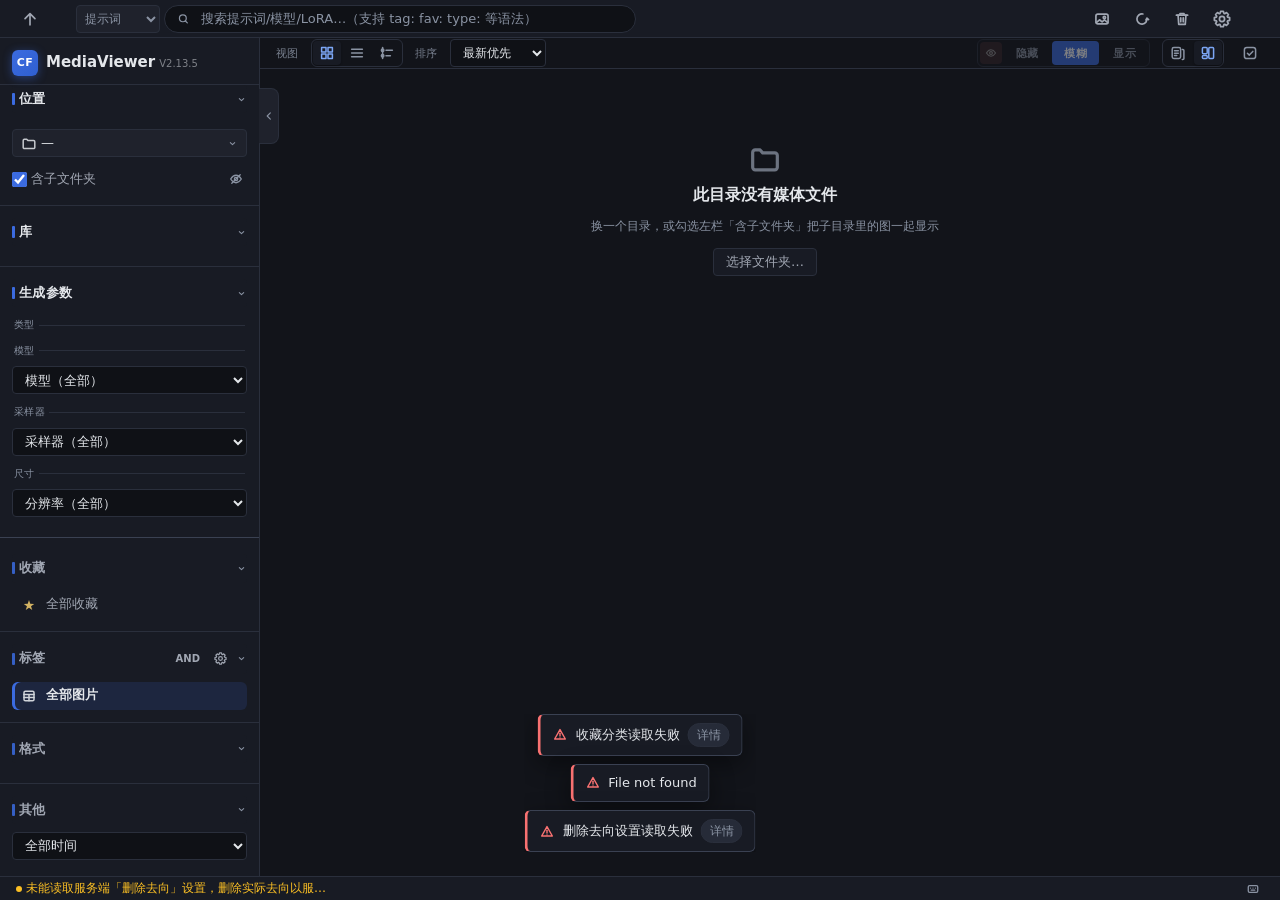
==== frontend/index.html @ 270e54b3 "chore: 初始提交 V2.13.5 源码 产品源码、构建配置与用户文档的首次入库：  - server.py：单文件后端（HTTP 服务、目录扫描、提示词索引、缩略图、   回收站、与 Comfy" ====
<!DOCTYPE html>
<html lang="zh-CN">
<head>
<meta charset="utf-8">
<meta name="viewport" content="width=device-width,initial-scale=1">
<title>ComfyUI Media Viewer V2.13.5</title>
<link rel="icon" href="data:,">
  <link rel="stylesheet" href="css/tokens.css">
  <link rel="stylesheet" href="css/base.css">
  <link rel="stylesheet" href="css/layout.css">
  <link rel="stylesheet" href="css/gallery.css">
  <link rel="stylesheet" href="css/viewer.css">
  <link rel="stylesheet" href="css/dialogs.css">
  <link rel="stylesheet" href="css/tags.css">
  <link rel="stylesheet" href="css/timeline.css">
  <link rel="stylesheet" href="css/nsfw.css">
  <link rel="stylesheet" href="css/settings.css">
  <link rel="stylesheet" href="css/newfeed.css">
  <link rel="stylesheet" href="css/dropfile.css">
  <link rel="stylesheet" href="css/peek.css">
  <link rel="stylesheet" href="css/justified.css">
  <link rel="stylesheet" href="css/responsive.css">

</head>
<body class="standard">
<!-- Tauri 桌面模式：自定义标题栏（融入 UI 的暗色顶栏 + 三个窗口按钮）。仅在 Tauri 内显示，浏览器里隐藏。 -->
<div id="tauri-bar" hidden>
  <div class="tb-brand"><span class="tb-cube">CF</span><span class="tb-name">MediaViewer<span class="tb-ver">V2.13.5</span></span></div>
  <div class="tb-spacer"></div>
  <div class="tb-ctrls">
    <button class="tb-btn tb-min" data-act="minimize" data-tip="最小化" aria-label="最小化">
      <svg viewBox="0 0 10 10" aria-hidden="true"><rect x="0" y="4.2" width="10" height="1.4"/></svg>
    </button>
    <button class="tb-btn tb-max" data-act="maximize" data-tip="最大化" aria-label="最大化">
      <svg viewBox="0 0 10 10" aria-hidden="true"><rect x="0.7" y="0.7" width="8.6" height="8.6" fill="none" stroke="currentColor" stroke-width="1.2"/></svg>
    </button>
    <button class="tb-btn tb-close" data-act="close" data-tip="关闭" aria-label="关闭">
      <svg viewBox="0 0 10 10" aria-hidden="true">
        <path d="M0,0 L10,10 M10,0 L0,10" stroke="currentColor" stroke-width="1.3"/>
      </svg>
    </button>
  </div>
</div>
<!-- 外部原图拖拽（2026-11-04）：从资源管理器把图片拖进窗口时的整窗提示。
     用 hidden 控制显隐，pointer-events:none 让事件穿透（见 css/dropfile.css）。 -->
<div id="dropVeil" hidden aria-hidden="true">
  <div class="dv-box">
    <div class="dv-ico">
      <svg viewBox="0 0 24 24" fill="none" stroke="currentColor" stroke-width="1.5"
           stroke-linecap="round" stroke-linejoin="round" aria-hidden="true">
        <path d="M12 16V4"/><path d="m7 9 5-5 5 5"/>
        <path d="M4 15v3.5A1.5 1.5 0 0 0 5.5 20h13a1.5 1.5 0 0 0 1.5-1.5V15"/>
      </svg>
    </div>
    <div class="dv-ttl">松手打开原图</div>
    <div class="dv-sub">不进库，直接看大图与提示词配方<br>
      PNG / JPG / WEBP / GIF / BMP · <b>一次最多 20 张</b></div>
  </div>
</div>
<div id="app">
<header id="top">
  <button id="btnUp" class="tbtn" data-tip="返回上级"><span class="ic"></span></button>
  <div id="crumbs"></div>
  <span id="roChip" class="ro-chip" hidden title="手机 / 远程访问为只读模式：删除、换目录等操作需要在电脑上完成">只读</span>
  <div id="qbox">
    <!-- 2026-10-07（用户要求）：搜索范围**默认「提示词」** —— CMV 的核心价值就是按提示词找图，
         原名模式会让新用户第一眼以为这只是个「看文件名」的工具。
         「提示词」一并提到第一位；默认选中用 `selected` **显式声明**，不依赖「第一个 option」这个隐式规则
         （后人调整 option 顺序时不会再悄悄改掉默认值）。
         ⚠️ 初始 placeholder 必须与 nav.js:616 的 prompt 分支文案**逐字一致**（真值同源）——
            否则会自相矛盾：框里写着「搜索文件名」，实际在搜提示词。
         文件名搜索并未消失：手动切回「文件名」，或直接用 `name:关键字` 语法（两种模式下都生效）。 -->
    <select id="qmode" title="搜索范围">
      <option value="prompt" selected>提示词</option><option value="name">文件名</option>
    </select>
    <span class="qwrap">
      <span class="qico" aria-hidden="true"></span>
      <input id="q" type="search" placeholder="搜索提示词/模型/LoRA…（支持 tag: fav: type: 等语法）"
        data-tip="搜索语法：tag:风景  model:SDXL  sampler:DPM++  size:1024x1024  fav:true  type:image  after:2026-09-01  before:2026-09-09  name:关键字  wf:full"
        title="搜索语法：tag:风景  model:SDXL  sampler:DPM++  size:1024x1024  fav:true  type:image  after:2026-09-01  before:2026-09-09  name:关键字  wf:full">
    </span>
  </div>
  <div class="tspace"></div>
  <!-- 单图查看（V2.10.7）：看别人发来的原图（提示词 / 配方），不必先把图拷进库目录。
       排在右侧功能组的**第一位** —— 这是「看图」动线的入口，站最前才对。 -->
  <button id="btnOpenImg" class="tbtn" data-tip="打开图片：查看单张原图的提示词与配方（不进库）"><span class="ic"></span></button>
  <!-- 手动刷新（V2.10.7）：紧接「打开图片」、在「回收站」之前。
       为什么需要它 —— 自动刷新是 5 秒轮询，且带一组「防打扰」暂停条件（大图 / 对比 / 批量 /
       提示词搜索中 / 参数筛选中 / 页面隐藏 / 在设置里被关掉），生成完图想立刻看到就没有出口。
       点它 = 清服务端目录指纹与统计节流 + 重载列表（与设置页「强制重扫当前目录」同一份实现）。 -->
  <button id="btnRefresh" class="tbtn" data-tip="刷新：立即重扫当前目录（快捷键 R）"><span class="ic"></span></button>
  <!-- V2 入口归位：回收站是「删除后的必经回路」（每次删完都会去看），频次远高于查重与统计，
       所以升为顶栏独立入口，并用角标把「里面有东西」直接摆在脸上。
       H5（2026-10-06）：顶栏「工具▾」下拉已拆掉 —— 查重与出图统计都是「偶尔用一次、
       一用就要跑一遍全库扫描」的操作，不值得在顶栏常驻一个下拉触发器；
       两者收进设置面板「数据」页的「分析工具」区。顶栏 .tbtn 按钮 6 → 5。 -->
  <button id="btnTrash" class="tbtn" data-tip="应用内回收站：还原或彻底删除"><span class="ic"></span><span class="tbadge" id="trashBadge" hidden></span></button>
  <button id="btnSettings" class="tbtn" data-tip="设置（外观 / 行为 / 数据 / 关于）"><span class="ic"></span></button>
  <span id="count"></span>
</header>
<!-- 单图查看（V2.10.7）：隐藏的文件选择器。这一版只做按钮入口 ——
     拖放要改 Tauri 壳的 dragDropEnabled（Windows 上它劫持 OLE 拖放，WebView 收不到
     HTML5 的 drop 事件），粘贴在桌面壳里也拿不到跨应用剪贴板图像，两者都留待下一版。 -->
<input type="file" id="soloFile" accept="image/png,image/jpeg,image/webp,image/gif,image/bmp" hidden>
<!-- 隐藏宿主（H5 · 2026-10-06 起仅由设置面板「数据」页触发）：按钮不出现在界面上。
     查重 / 出图统计的**真正实现**（bigDialog 逻辑）仍绑在这两个 id 上，
     设置页的「分析工具」按钮只是转发一次 click —— 所以这里保留、不搬家。 -->
<div id="moreBox" hidden>
  <button id="btnDupes" class="tbtn" data-tip="扫描当前目录下的相似/重复图片"><span class="ic"></span>查重</button>
  <button id="btnStats" class="tbtn" data-tip="出图统计：模型/采样器/尺寸/每日产出"><span class="ic"></span>出图统计</button>
</div>

<div id="navBack"></div>
<div id="main">
  <aside id="left">
    <div id="sideBrand"><span class="cube">CF</span><span class="nm">MediaViewer<span class="ver">V2.13.5</span></span></div>
    <div class="lsec grp-first grp-lead" id="posSec" data-grp="nav">
      <h4><span>位置</span><span class="secar"></span></h4>
      <!-- A 方案（2026-10-07 · 用户要求）：位置区去重。
           原来这里有**两处都写着根目录名**（output）—— 上面 `#sideNav` 的根行、
           下面 `#rootBtn` 的按钮，加上顶栏面包屑共三处 ⇒ 用户反馈「一排好几个 output，
           我都搞不清具体干什么的」。现在分工明确：
             · `#sideNav` 只在**进入子目录后**渲染路径层级（窄屏下 `#crumbs` 被
               responsive.css 隐藏时，它是唯一的路径导航，所以**不能整个删掉**）；
               处于顶层（cur===root）时不再画那一行。
             · 根目录名 + 总数统一由 `#rootBtn` 承担（右上 `.rs-hint` 显示「N 项」），
               点它仍是**切换根目录**的唯一入口。
             · 「根目录」子标题同时删掉 —— 该区已在「位置」之下、又只剩这一个控件，
               再挂一行小标题只是重复占位。
           ⇒ 顶层时左栏只剩 1 处 output（#rootBtn）；全屏 2 处（+ 顶栏面包屑，职责不同）。 -->
      <div id="sideNav"></div>
      <div class="lbox lbox-in">
        <div id="rootSel" class="rs-wrap" data-tip="切换根目录：常用目录 + 选择文件夹（选择即保存）">
          <button id="rootBtn" class="rs-btn" type="button" aria-haspopup="listbox" aria-expanded="false">
            <span class="rs-ico"></span>
            <span class="rs-txt"><span class="rs-name">—</span><span class="rs-suf"></span></span>
            <span class="rs-hint"></span>
            <span class="rs-car"></span>
          </button>
        </div>
        <div class="rec-row">
          <label id="recwrap"><input type="checkbox" id="rec" checked>含子文件夹</label>
          <!-- 2026-11-08：隐藏的文件夹的入口。只靠右键发现太深，这里给一个常驻入口；
               图标由 js/settings.js 注入（ico 是 JS 侧的资源，静态 HTML 拿不到）。 -->
          <button id="recHideBtn" class="rec-hide" type="button"
                  data-tip="隐藏的文件夹：不进列表 / 索引 / 搜索 / 统计（在子文件夹卡片上右键也能加）"
                  aria-label="管理隐藏的文件夹"></button>
        </div>
      </div>
    </div>
    <div class="lsec" id="libSec" data-grp="nav">
      <h4><span>库</span><span class="secar"></span></h4>
      <div id="libNav"></div>
    </div>
    <div class="lsec" id="wfSec" data-grp="nav">
      <h4><span>生成参数</span><span class="secar"></span></h4>
      <!-- H1（2026-10-07）：本区由「工作流类型」更名为**「生成参数」**，并按四个子维度
           加子标题「类型 / 模型 / 采样器 / 尺寸」。**零物理搬迁** ——
           H4（2026-10-06）已把 模型 / 采样器 / 分辨率 三个下拉从「筛选」分区迁进本区，
           本次只做「更名 + 分组 + 排序」（排序由 尺寸/模型/采样器 改为 模型/采样器/尺寸，
           与子标题一致，也是「先选模型、再选采样器、最后看尺寸」的自然细化顺序）。
           四个 id（#wfNav 与三个 select）一律不变 ⇒ extras.js / filters.js 零改动
           （它们只按 id 取值，与 DOM 顺序无关）。
           ⚠️ 分区 id **#wfSec 有意保留不改名**：它是折叠记忆的键（app.js 用 sec.id 作
              mv.sidecol 的 key），改名会重置老用户该分区的折叠状态。
           子标题复用既有 .subh（「位置」区的「根目录」同款，带尾部发丝线）。 -->
      <div class="subh">类型</div>
      <div id="wfNav"></div>
      <div class="lbox lbox-in">
        <!-- H2（2026-10-07）：本下拉**保留**（它只在「库 → 工作流」视图里出现，是可用的
             上下文控件），但已**不再承载状态** —— 值由 syncFiltersUI() 从 `S.filters.wfClass`
             推下来，onchange 只回写状态（setWfClassFilter）。
             ⇒ 「幽灵控件」的定义是「**状态寄存在隐藏 DOM 里**」，本控件已不再是幽灵。 -->
        <select id="wfClass" data-tip="按生成参数筛选（点「工作流」后出现）" title="工作流分类" style="display:none">
          <option value="any">有生成参数（全部）</option>
          <option value="full">有完整工作流</option>
          <option value="prompt">只有提示词</option>
          <option value="none">无生成参数</option>
        </select>
        <div class="subh">模型</div>
        <select id="fModel" data-tip="按模型筛选（来自提示词索引）" title="模型"><option value="">模型（全部）</option></select>
        <div class="subh">采样器</div>
        <select id="fSampler" data-tip="按采样器筛选（来自提示词索引）" title="采样器"><option value="">采样器（全部）</option></select>
        <div class="subh">尺寸</div>
        <select id="fDim" data-tip="按出图尺寸筛选（来自提示词索引）" title="分辨率">
          <option value="">分辨率（全部）</option>
        </select>
      </div>
    </div>
    <div class="lsec grp-first" id="favSec" data-grp="org">
      <h4><span>收藏</span><span class="secar"></span></h4>
      <div id="favNav"></div>
      <!-- H2（2026-10-07）幽灵控件清零：这里原有一个 `<select id="favcat" style="display:none">`
           作「当前收藏分类」的状态载体（H3 · 2026-10-06 曾把它从「筛选」分区搬进本分区）。
           它**从不显示**，已从 DOM 删除，分类状态改由 `S.filters.favcat` 承载
           （写入口 setFavCatFilter；左栏高亮由 syncFavNavSel 读状态）。
           收藏分类的界面入口仍然只有上面的 `#favNav` 分类列表。 -->
    </div>
    <div class="lsec" id="tagSec" data-grp="org">
      <h4><span>标签</span><button id="tagMode" class="ghost sm" data-tip="多标签匹配方式：同时满足(AND) / 任一满足(OR)">AND</button><button id="tagManage" class="ghost sm" data-tip="管理标签"></button><span class="secar"></span></h4>
      <div id="tagNav"></div>
    </div>
    <div class="lsec" id="fmtSec" data-grp="org">
      <h4><span>格式</span><span class="secar"></span></h4>
      <div id="fmtNav"></div>
    </div>
    <!-- 「其他」分区（H4 · 2026-10-06 由「筛选」更名 + 瘦身而来）：
         只留「时间范围 + 标记状态」两项杂项筛选 —— 模型 / 采样器 / 分辨率 已迁到上面的
         「生成参数」区（同属生成参数维度，H1 · 2026-10-07 已把该区更名为「生成参数」）。
         ⚠️ id 有意**保留 #filtSec 不改名**：
           ① 它是折叠记忆的键（app.js 用 sec.id 作 mv.sidecol 的 key），改名会重置老用户折叠状态；
           ② tests/u7_check.py 的 SEC_ORDER / SEC_GRP 仍以它为锚点（分区序列）——
              改名会让门禁查不到该分区。
         H2（2026-10-07）已把 4 个幽灵控件的**状态**全部外迁到 `S.filters`：本区只剩
         `#dateRange`（真控件）与 `#markState`（只在「库 → 已标记」视图里出现的
         上下文控件，值由 syncFiltersUI 推下来）。 -->
    <div class="lsec" id="filtSec" data-grp="org">
      <h4><span>其他</span><span class="secar"></span></h4>
      <div class="lbox">
        <select id="dateRange" data-tip="按修改时间只看最近的图" title="时间范围">
          <option value="all">全部时间</option>
          <option value="today">今天</option>
          <option value="week">本周</option>
          <option value="month">本月</option>
        </select>
        <!-- H2（2026-10-07）：与上方 `#wfClass` 同理 —— 本下拉**保留**（只在「库 → 已标记」
             视图里出现，是可用的上下文控件），但值由 `S.filters.markState` 推下来，
             onchange 只回写状态（setMarkStateFilter）。已不再是「幽灵控件」。 -->
        <select id="markState" data-tip="按标记状态过滤" title="按标记状态过滤" style="display:none">
          <option value="*">全部标记</option>
          <option value="review">待处理</option>
          <option value="publish">待发布</option>
          <option value="compare">待比较</option>
          <option value="delete">待删除</option>
        </select>
      </div>
    </div>
  </aside>

  <button id="leftTgl" data-tip="收起/展开侧栏"></button>

  <main id="content">
    <!-- 内容区工具条：只放「看的方式」（视图 / 排序 / 批量）。
         筛选与导航都在左栏（位置 / 库 / 生成参数 / 收藏 / 标签 / 格式 / 其他），这里不再重复。 -->
    <div id="gridBar">
      <span class="glbl">视图</span>
      <div class="seg" id="viewSeg" role="group" aria-label="视图切换">
        <button id="viewGrid" class="segbtn" data-v="grid" data-tip="网格视图" aria-pressed="true"><span class="ic"></span></button>
        <button id="viewList" class="segbtn" data-v="list" data-tip="列表视图" aria-pressed="false"><span class="ic"></span></button>
        <button id="viewTime" class="segbtn" data-v="time" data-tip="时间轴视图：按日期分组，一键回到某一天 (T)" aria-pressed="false"><span class="ic"></span></button>
      </div>
      <span class="glbl">排序</span>
      <select id="sort" data-tip="排序方式" title="排序方式">
        <option value="mtime_desc">最新优先</option>
        <option value="mtime_asc">最早优先</option>
        <option value="name_asc">名称 A→Z</option>
        <option value="name_desc">名称 Z→A</option>
        <option value="size_desc">体积 大→小</option>
        <option value="size_asc">体积 小→大</option>
      </select>
      <!-- H2（2026-10-07）幽灵控件清零：这里原有一个 `<select id="filter" hidden>`
           （全部类型 / 图片 / 视频 / ★ 收藏）—— 它**从不显示**，只当筛选状态的存储。
           已从 DOM 删除，状态改由 `S.filters.type` 承载（写入口 setTypeFilter）。
           类型筛选的界面入口仍然只有左栏「库」分区（全部 / 图片 / 视频 / 工作流 …）。 -->
      <div class="grow"></div>
      <!-- 内容安全（V2.11.0）：三态而不是开关。
           纯隐藏会让人以为图丢了，纯显示等于没做这个功能 —— 中间的「模糊」既能看到
           有这张、又不会误看，所以默认停在这儿。快捷键 N 循环。
           左侧「敏感内容」标签带红眼睛：和被遮挡卡片左上角的眼睛同一个颜色语义，
           用户扫一眼就知道这排按钮管的是那些被挡住的图。
           引擎不可用时整体置灰并在提示里说明原因，不隐藏 —— 用户需要知道有这个东西、
           以及为什么用不了（缺库还是缺模型，提示语分得清）。 -->
      <div class="nsfw-ctl" id="nsfwCtl">
        <div class="seg seg-nsfw" id="nsfwSeg" role="group" aria-label="敏感内容显示方式">
          <span class="nsfw-lbl" data-tip="敏感内容显示方式（NSFW）">
            <span class="ic" id="nsfwLblIco" aria-hidden="true"></span
            ><span class="nsfw-lbl-txt">敏感内容</span>
          </span>
          <button class="segbtn" data-n="hide" data-tip="隐藏：NSFW 图从列表里剔除" aria-pressed="false">隐藏</button>
          <button class="segbtn" data-n="blur" data-tip="模糊：NSFW 图显示为毛玻璃，可用左上角眼睛单独查看（默认）" aria-pressed="true">模糊</button>
          <button class="segbtn" data-n="show" data-tip="显示：不做任何处理" aria-pressed="false">显示</button>
        </div>
      </div>
      <div class="seg" id="flowSeg" role="group" aria-label="展示方式">
        <button id="flowPage" class="segbtn" data-flow="page" data-tip="分页展示：底栏翻页，每页 20/40/60/100 张" aria-pressed="true"><span class="ic"></span></button>
        <button id="flowInf" class="segbtn" data-flow="flow" data-tip="无限瀑布流：向下滚动自动续载，不分页" aria-pressed="false"><span class="ic"></span></button>
      </div>
      <button id="btnBatch" class="gbtn" data-tip="批量选择：单击卡片勾选 · Shift 连选 · Ctrl 点击可直接进入"><span class="ic"></span></button>
    </div>
    <!-- 时间轴子工具条：只在时间轴视图出现（粒度 / 回到今天 / 日期索引） -->
    <div id="tlBar" hidden>
      <span class="glbl">粒度</span>
      <div class="seg" id="tlGrain" role="group" aria-label="时间轴粒度">
        <button class="segbtn" data-g="hour" data-tip="按小时分组" aria-pressed="false">时</button>
        <button class="segbtn" data-g="day" data-tip="按天分组（默认）" aria-pressed="true">日</button>
        <button class="segbtn" data-g="week" data-tip="按周分组（周一起算）" aria-pressed="false">周</button>
        <button class="segbtn" data-g="month" data-tip="按月分组" aria-pressed="false">月</button>
        <button class="segbtn" data-g="batch" data-tip="按生成批次分组：同一次 Queue 出的图聚在一起，并标出该批耗时" aria-pressed="false">批</button>
      </div>
      <span class="grow"></span>
      <span class="tlhint">[ / ] 上一组 · 下一组 · T 切换视图</span>
      <button id="tlToday" class="sm" data-tip="跳到今天那一组">回到今天</button>
      <button id="tlIdxTgl" class="sm" data-tip="显示/隐藏日期索引">索引</button>
    </div>
    <div id="filterChips" hidden></div>
    <div id="stageWrap">
      <div id="gridwrap">
        <!-- 列表视图表头：与数据行共用同一组列宽类，保证左右对齐 -->
        <!-- V10（D3）：data-col = 列显隐的稳定锚点（数据行的 lv-cell 用同一个 col 名）。
             表头右键 = 列显隐菜单，每列右缘可拖拽调宽（columns.js）。 -->
        <div id="listHead" hidden data-tip="右键：选择显示哪些列 · 拖动列边缘：调整列宽">
          <span class="lh lh-thumb" data-col="thumb"></span>
          <span class="lh lh-name"  data-col="name">文件名</span>
          <span class="lh lh-type"  data-col="type">类型</span>
          <span class="lh lh-dim"   data-col="dim">尺寸</span>
          <span class="lh lh-size"  data-col="size">大小</span>
          <span class="lh lh-time"  data-col="time">修改时间</span>
          <span class="lh lh-model" data-col="model">模型</span>
          <span class="lh lh-sampler" data-col="sampler">采样器</span>
          <span class="lh lh-fav"   data-col="fav">收藏</span>
          <span class="lh lh-tags"  data-col="tags">标签</span>
          <span class="lh lh-acts"  data-col="acts">操作</span>
        </div>
        <div id="grid" role="list"></div>
      </div>
      <!-- 日期索引栏：只列当前结果集里真实存在的日期 + 张数，点一下跳过去 -->
      <aside id="tlIndex" hidden><div class="ti-hd">日期索引</div><div class="ti-list" id="tlIdxList"></div></aside>
    </div>
    <button id="toTop" data-tip="回到顶部" hidden></button>
    <!-- 位置刻度（UI-03）：一万张里「我在第几」。只有滚动时才亮，静止 1.2s 收成只剩百分比。
         纯读数、不吃点击（CSS pointer-events:none），对读屏隐藏（顶栏 #count 已有总数）。 -->
    <span id="posHud" aria-hidden="true"><span class="ix"></span><span class="sep"> · </span><span class="pct"></span></span>
  </main>
</div>

<!-- V3 底栏状态中枢：左侧从静态「已就绪」改为实时状态位 ——
       索引进度 → 缩略图缓存状态 → 新图到达提示（F1 的宿主），
       右端是它的行动按钮（如「查看」新图）。右侧分页区不动。 -->
<footer id="bot">
  <span id="botState" class="idle" data-tip="后台状态">
    <span class="dot" id="botDot"></span><span id="botMsg">已就绪</span>
  </span>
  <button id="botAct" class="bot-act" hidden type="button"></button>
  <span style="flex:1"></span>
  <div id="pager"></div>
  <span class="pgjump" data-tip="输入页码后按回车直接跳转"><span class="pglbl">跳至</span><input id="pgJump" type="number" min="1" value="1" aria-label="跳转到指定页"> / <span id="pgTotal">–</span> 页</span>
  <select id="perPage" title="每页显示数量" aria-label="每页显示数量">
    <option value="20">20 / 页</option>
    <option value="40">40 / 页</option>
    <option value="60">60 / 页</option>
    <option value="100">100 / 页</option>
  </select>
  <span id="hintTrig" tabindex="0" role="button" aria-label="快捷键速查（?）" data-tip="快捷键说明（?）"></span>
</footer>
</div>

<!-- ============ 设置面板（V1）============
     原先「外观与操作」整块塞在左栏底部 —— 8 个分区里它一个就装了 7 个控件，
     而且和「去哪儿看 / 看哪些」混在同一条滚动动线上（前者高频变化、后者配一次就不动）。
     现在移进抽屉，按 外观 / 行为 / 数据 / 关于 四页签归类：
       ① 左栏瘦身成 7 个纯浏览分区；② 今后任何新设置都有地方放，左栏不再变长。
     控件 id 全部保持不变 —— 既有 JS 按 id 绑定，搬家不动绑定。 -->
<div id="setMask" hidden>
  <section id="setPanel" role="dialog" aria-modal="true" aria-labelledby="setTitle">
    <header class="set-hd">
      <b id="setTitle">设置</b>
      <span class="set-hint" id="setVer"></span>
      <div class="grow"></div>
      <!-- 这里刻意不放关闭键：桌面壳的三个窗口按钮悬浮在窗口右上角，
           抽屉自带的 ✕ 会与它们重叠。关闭改为「点遮罩空白处」或 Esc（见 js/settings.js）。 -->
    </header>
    <nav class="set-tabs" role="tablist" aria-label="设置分类">
      <button id="tabLook" class="set-tab on" type="button" data-tab="look" role="tab" aria-selected="true" aria-controls="pageLook">外观</button>
      <button id="tabBehave" class="set-tab" type="button" data-tab="behave" role="tab" aria-selected="false" aria-controls="pageBehave">行为</button>
      <button id="tabData" class="set-tab" type="button" data-tab="data" role="tab" aria-selected="false" aria-controls="pageData">数据</button>
      <button id="tabNsfw" class="set-tab" type="button" data-tab="nsfw" role="tab" aria-selected="false" aria-controls="pageNsfw">内容</button>
      <button id="tabAbout" class="set-tab" type="button" data-tab="about" role="tab" aria-selected="false" aria-controls="pageAbout">关于</button>
    </nav>
    <div class="set-body">

      <div id="pageLook" class="set-page on" data-page="look" role="tabpanel" aria-labelledby="tabLook">
        <section class="set-grp">
          <div class="set-gl">主题</div>
          <select id="themeSel" data-tip="配色主题（侧栏固定深色；大图页始终深色）" title="配色主题">
            <option value="light">亮色</option>
            <option value="dark">深色</option>
            <option value="auto">跟随系统</option>
          </select>
        </section>
        <section class="set-grp">
          <div class="set-gl">排列方式<span class="set-gd">原比例按图片真实宽高铺满，不留白边</span></div>
          <div class="seg seg-wide" id="arrangeSeg" role="group" aria-label="网格排列方式">
            <button class="segbtn" type="button" data-a="grid" aria-pressed="false" data-tip="方格：每张卡片等高宽，图片居中留白">方格</button>
            <button class="segbtn" type="button" data-a="justify" aria-pressed="true" data-tip="原比例：按图片宽高铺满整行，同屏可见内容更多">原比例</button>
          </div>
        </section>
        <section class="set-grp">
          <div class="set-gl">密度档位<span class="set-gd">一键切到常用值，下方滑块仍可微调</span></div>
          <div class="seg seg-wide" id="densPreset" role="group" aria-label="密度档位">
            <button class="segbtn" type="button" data-d="140" data-tip="紧凑：一屏看更多">紧凑</button>
            <button class="segbtn" type="button" data-d="200" data-tip="舒适：默认">舒适</button>
            <button class="segbtn" type="button" data-d="250" data-tip="宽松：只看大图">宽松</button>
          </div>
          <div class="densWrap">
            <div class="dhead"><span class="dlabel">卡片大小</span><span class="dval" id="densVal">200</span></div>
            <input type="range" id="densRange" min="110" max="260" step="5" value="200" title="网格卡片大小（小=紧凑 ⇄ 大=宽松；默认 200px）" aria-label="卡片大小">
            <div class="dtick"><span>紧凑</span><span>宽松</span></div>
          </div>
        </section>
        <section class="set-grp">
          <div class="set-gl">字体大小</div>
          <div class="densWrap">
            <div class="dhead"><span class="dlabel">整页缩放</span><span class="dval" id="fsVal">100%</span></div>
            <input type="range" id="fsRange" min="85" max="150" step="5" value="100" title="界面字体大小（100% = 默认；拖动松手后生效，键盘方向键即时生效）" aria-label="字体大小">
            <div class="dtick"><span>小</span><span>大</span></div>
          </div>
          <div class="set-gh">放大字号时，按钮与输入框会一起变大。</div>
        </section>
        <!-- B2（2026-10-30 · UI 美化 B 组）：本组三个控件此前都是 `button.sm.set-wide` 的
             「标签：值」文字按钮，与同页的 .seg 分段控件 / 滑块说的是两种语言 ——
             必须读文字再推「点下去会变成什么」。改成**控件说自己的状态**：
               缩略图 → 分段控件「适应 | 裁切」
               两个开关 → 标签在左、轨道在右的开关行（aria-checked 表达状态）
             ⚠️ id 一个都不能改名：#fit / #cardInfo / #cardInfoScr 被多处打包锚点与
                门禁做**字符串匹配**（形如「各 id 属性的原文子串」、`getElementById('fit')`），
                改名会让一批历史门禁静默失配。这里只换元素形态与 class。
                （所以这段注释也**不写**完整的 id 属性原文 —— 那会让「元素是否还在」的判据永远为真。） -->
        <section class="set-grp">
          <div class="set-gl">缩略图</div>
          <div class="seg seg-wide" id="fit" role="group" aria-label="缩略图显示方式">
            <button class="segbtn" type="button" data-fit="0" data-tip="适应：完整显示整张图，可能留边（默认）">适应</button>
            <button class="segbtn" type="button" data-fit="1" data-tip="裁切：铺满整张卡片，会裁掉边缘">裁切</button>
          </div>
        </section>
        <!-- UI-03（2026-10-23）：文件名显隐拆成**两个独立开关**，而不是一个三态循环按钮 ——
             循环按钮每次点之前都得读文案才知道到了哪一档。
             组合结果：关+开=按需（默认）· 开+开=常显（老观感）· 关+关=全隐藏。 -->
        <section class="set-grp">
          <div class="set-gl">卡片信息</div>
          <button id="cardInfo" class="set-tgl" type="button" role="switch" aria-checked="false"
                  data-tip="文件名是否常显（老观感）">
            <span class="set-tgl-lb">常显文件名</span><span class="set-tgl-sw" aria-hidden="true"></span>
          </button>
          <button id="cardInfoScr" class="set-tgl" type="button" role="switch" aria-checked="true"
                  data-tip="滚动时是否显示文件名；常显开启时此项无意义">
            <span class="set-tgl-lb">滚动时显示</span><span class="set-tgl-sw" aria-hidden="true"></span>
          </button>
          <div class="set-gh">默认静止时不显示文件名，滚动或悬停才出现。</div>
        </section>
      </div>

      <div id="pageBehave" class="set-page" data-page="behave" role="tabpanel" aria-labelledby="tabBehave">
        <section class="set-grp">
          <div class="set-gl">删除去向</div>
          <select id="delModeSel" data-tip="删除文件时去哪里：应用内回收站=在顶栏「回收站」还原；Windows 回收站=与系统删除一致，在资源管理器里还原" title="删除去向">
            <option value="app">删到：应用内回收站</option>
            <option value="system">删到：Windows 回收站</option>
          </select>
        </section>
        <!-- P1-3：回收站自动清理此前是写死的 30 天、启动时静默永久删除，用户无从察觉也无从关闭。
             做成可查可配可关（0=关闭），真值来自 /api/sysinfo，改后写 /api/prefs。 -->
        <section class="set-grp">
          <div class="set-gl">回收站自动清理<span class="set-gd">超龄条目会被彻底删除</span></div>
          <label class="set-kv" for="trashKeepDays">
            <span>保留天数</span>
            <input id="trashKeepDays" type="number" min="0" max="3650" step="1" inputmode="numeric"
                   data-tip="超过这个天数的回收站条目会在程序启动时被自动彻底删除（不可恢复）。填 0 = 关闭自动清理，什么都不删。"
                   style="width:calc(78px*var(--fsx))">
          </label>
          <div class="set-gh" id="trashKeepHint"></div>
        </section>
        <section class="set-grp">
          <div class="set-gl">下载保存位置</div>
          <div class="set-ctl-row">
            <input id="dlDirInp" type="text" style="flex:1 1 auto;min-width:0" placeholder="留空 = 浏览器默认下载目录" aria-label="下载保存位置">
            <button id="dlDirSave" class="sm" type="button" data-tip="设置后，大图与卡片上的「下载」会直接保存到这个目录（桌面端与网页版行为一致）；留空恢复浏览器的下载行为">保存</button>
          </div>
          <div class="set-gh">设置后点「下载」直接落盘到这个目录，并提示完整保存路径（同目录重名自动加 _1/_2）。</div>
        </section>
        <section class="set-grp">
          <div class="set-gl">目录变化</div>
          <button id="btnAR" class="sm set-wide" data-tip="自动检测目录变化"><span class="ic"></span>自动刷新</button>
          <div class="set-gh">开启后目录里有新图会自动刷新；大图 / 对比 / 搜索中不会打扰。</div>
        </section>
        <!-- 2026-11-08：隐藏的文件夹。名单是**服务端**行为（索引 / 搜索 / 统计 / 查重
             一起跳过），不是「这一屏不画」—— 所以放在行为页而不是外观页。 -->
        <section class="set-grp">
          <div class="set-gl">隐藏的文件夹<span class="set-gd">不进列表 / 索引 / 搜索 / 统计</span></div>
          <div class="set-rows" id="hidList"><div class="set-row"><span>加载中…</span><b></b></div></div>
          <button id="hidClear" class="sm set-wide" type="button"
                  data-tip="把当前根目录下的隐藏条目全部恢复">全部恢复</button>
          <div class="set-gh">在首页的子文件夹卡片上右键 →「不再显示此文件夹」即可加入。名单按根目录保存；改名后的目录需要重新加入。</div>
        </section>
        <!-- 2026-11-11：最近使用此前只能自动累积（满 200 条挤掉最旧的），界面上
             既删不了单条、也没有清空入口 —— 后端 op:clear 一直没人调用。 -->
        <section class="set-grp">
          <div class="set-gl">最近使用<span class="set-gd">最多 200 条，按路径去重</span></div>
          <button id="recentClear" class="sm set-wide" type="button"
                  data-tip="清空最近使用记录：只删记录，不会删除任何图片">清空最近使用记录</button>
          <div class="set-gh">记录预览 / 下载 / 复制提示词 / 打开位置时看过的图。只想去掉某一张，在网格里右键它 →「从最近使用中移除」。</div>
        </section>
        <section class="set-grp">
          <div class="set-gl">程序</div>
          <button id="btnRestart" class="sm set-wide" data-tip="重新启动程序（索引异常或更新后可用）"><span class="ic"></span>重启程序</button>
        </section>
      </div>

      <!-- F26 索引与缓存治理：进度 + 占用 + 三个出口。
           原先索引构建期前端**没有任何反馈**（只能干等或重启），这里与底栏状态位（V3）
           共用同一份真值（/api/sysinfo 的 index / scan 块），不各算各的。 -->
      <div id="pageData" class="set-page" data-page="data" role="tabpanel" aria-labelledby="tabData">
        <section class="set-grp">
          <div class="set-gl">数据目录<span class="set-gd">设置 / 收藏 / 标签 / 索引 / 缩略图缓存都在这里</span></div>
          <div class="set-kv"><code id="setDataDir">—</code><button id="setOpenDir" class="sm" type="button">打开</button></div>
          <div class="seg seg-wide" id="ddMode" role="group" aria-label="数据目录位置">
            <button class="segbtn" type="button" data-m="user" data-tip="放在系统盘的用户配置里：%LOCALAPPDATA%\ComfyMediaViewer。换程序版本、挪程序位置都不受影响；重装系统或换电脑会丢">用户目录</button>
            <button class="segbtn" type="button" data-m="portable" data-tip="放在程序目录下的 cmv-data\：整个文件夹拷到 U 盘 / 别的电脑就能带着走；程序文件夹被删或挪走，数据也跟着走">程序目录（便携）</button>
          </div>
          <div class="set-gh" id="ddHint"></div>
          <!-- B1-3：数据目录写不进去时的红字告警（默认隐藏，由 settings.js 按
               /api/sysinfo 的 data_write 现算）。便携模式指向只读 U 盘 / 外接盘掉线时，
               设置 / 收藏 / 标签的修改会在重启后静默丢失 —— 必须说出来。 -->
          <div class="set-gh data-warn" id="ddWarn" hidden></div>
        </section>
        <section class="set-grp">
          <div class="set-gl">索引进度<span class="set-gd">提示词搜索与「工作流」筛选依赖它</span></div>
          <div class="set-prog" id="setIdxProg">
            <div class="set-track"><i class="set-fill" id="setIdxFill"></i></div>
            <div class="set-pline"><span id="setIdxState">尚未建立索引</span><b id="setIdxNum">0 / 0</b></div>
          </div>
        </section>
        <section class="set-grp">
          <div class="set-gl">占用</div>
          <div class="set-rows" id="setRows"><div class="set-row"><span>统计中…</span><b></b></div></div>
        </section>
        <section class="set-grp">
          <div class="set-gl">分析工具<span class="set-gd">按需打开，不在界面上常驻</span></div>
          <div class="set-btns">
            <button id="setDupes" class="sm set-icb" type="button" data-tip="按感知哈希扫描当前目录下的相似 / 重复图片（缩放、轻微后期都不影响判断）"><span class="ic"></span>重复图片检测</button>
            <button id="setStats" class="sm set-icb" type="button" data-tip="出图统计：模型 / 采样器 / 尺寸 / 每日产出（基于提示词索引）"><span class="ic"></span>出图统计</button>
          </div>
          <div class="set-gh">两项都会跑一遍全库扫描，耗时较长。点开会先关掉设置面板，结果在弹窗里单独看。</div>
        </section>
        <section class="set-grp">
          <div class="set-gl">维护</div>
          <div class="set-btns">
            <button id="setReindex" class="sm" type="button" data-tip="丢弃提示词索引缓存并重新扫描当前根目录（不动原图，代价大）">重建索引</button>
            <button id="setRescan" class="sm" type="button" data-tip="忽略已有缓存，立刻重扫当前目录（不动原图、不丢索引，代价小）">强制重扫当前目录</button>
            <button id="setClearThumb" class="sm" type="button" data-tip="删除缩略图缓存（不动原图，下次浏览会重新生成）">清除缩略图缓存</button>
            <button id="setClearSolo" class="sm" type="button" data-tip="删除「打开图片」时复制进来的临时副本（不动原图、不动库内文件）">清除单图暂存</button>
          </div>
          <div class="set-gh" id="setDataHint"></div>
        </section>
        <section class="set-grp">
          <div class="set-gl">局域网访问<span class="set-gd">同一 Wi-Fi 下用手机或另一台电脑看这台电脑的图库；远程一律只读，收藏与标签照常</span></div>
          <div class="set-kv"><span id="lanState">未开启</span><button id="lanTgl" class="sm" type="button">开启</button></div>
          <div class="lan-box" id="lanBox" hidden>
            <div class="lan-code">
              <div class="lan-code-l">配对验证码</div>
              <div class="lan-code-n" id="lanCode">------</div>
              <div class="lan-code-t"><span id="lanCodeLeft">5:00</span> 后失效</div>
              <button id="lanCodeNew" class="sm" type="button" data-tip="立刻换一个新验证码，旧码随即作废">换一个</button>
            </div>
            <div class="lan-info">
              <div class="set-kv"><code id="lanUrl">—</code><button id="lanCopy" class="sm" type="button">复制地址</button></div>
              <div class="set-gh">另一台设备（手机 / 平板 / 电脑）连同一个 Wi-Fi，用浏览器打开上面的地址，再输入这 6 位数字就能进。验证码 5 分钟内有效、用一次就换；进去过就记住这台设备（最长 1 年），重启电脑也不用再输。</div>
              <div class="set-btns"><button id="lanRotate" class="sm" type="button" data-tip="换一个新的访问令牌：此前连过的设备全部失效，需要重新输验证码">重新生成令牌</button></div>
            </div>
          </div>
          <div class="set-gh" id="lanHint"></div>
        </section>
      </div>

      <div id="pageNsfw" class="set-page" data-page="nsfw" role="tabpanel" aria-labelledby="tabNsfw">
        <section class="set-grp">
          <div class="set-gl">检测引擎<span class="set-gd">全本地推理，图片不出这台机器</span></div>
          <div class="set-rows">
            <div class="set-row"><span>状态</span><b id="nsfwStateRow">—</b></div>
            <div class="set-row"><span>已识别</span><b id="nsfwCountRow">—</b></div>
            <div class="set-row"><span>人工纠正</span><b id="nsfwManualRow">0</b></div>
          </div>
          <div class="set-gh" id="nsfwHint"></div>
        </section>
        <section class="set-grp">
          <div class="set-gl">检测<span class="set-gd">首次要手动点，之后新图会自动补测</span></div>
          <div class="set-btns">
            <button id="nsfwScan" class="sm" type="button" data-tip="开始检测：首次全库扫描；已经扫过则只补测新增和改动过的图">开始检测</button>
            <button id="nsfwRescan" class="sm" type="button" data-tip="丢弃检测结果重新扫描（不影响你手动纠正过的判定）">重新检测</button>
          </div>
          <div class="set-prog" id="nsfwProg">
            <div class="set-track"><i class="set-fill" id="nsfwFill"></i></div>
            <div class="set-pline"><span id="nsfwProgTxt">尚未检测</span><b id="nsfwProgNum">0 / 0</b></div>
          </div>
          <div class="set-gh">首次需要手动点一次。检测会占用 CPU，与出图同时进行时会慢一些；之后新增的图会跟着目录刷新自动补测。</div>
        </section>
        <section class="set-grp">
          <div class="set-gl">模型档位</div>
          <select id="nsfwModelSel" data-tip="轻量档够用且快；精确档误判更少（精确档模型约 85 MB，把 inception_v3.onnx 放进数据目录的 models/nsfw/ 会自动识别）" title="模型档位"></select>
        </section>
        <section class="set-grp">
          <div class="set-gl">灵敏度</div>
          <div class="densWrap">
            <div class="dhead"><span class="dlabel">判定阈值</span><span class="dval" id="nsfwThrVal">0.60</span></div>
            <input type="range" id="nsfwThr" min="5" max="95" step="1" value="60" aria-label="NSFW 判定阈值">
            <div class="dtick"><span>更宽松</span><span>更严格</span></div>
          </div>
          <div class="set-gh">分数 ≥ 阈值即判为 NSFW。调低抓得更全但更容易误判；插画、二次元素材偏多就往严了调。
            改完立即生效，<b>不需要重新检测</b>。</div>
        </section>
        <section class="set-grp">
          <div class="set-gl">显示方式<span class="set-gd">也能用工具条上的控件 / 快捷键 N 切换</span></div>
          <div class="seg seg-wide" id="nsfwModeSeg" role="group" aria-label="NSFW 显示方式">
            <button class="segbtn" type="button" data-n="hide" data-tip="从列表里剔除" aria-pressed="false">隐藏</button>
            <button class="segbtn" type="button" data-n="blur" data-tip="毛玻璃遮罩，点单张揭开" aria-pressed="true">模糊</button>
            <button class="segbtn" type="button" data-n="show" data-tip="原样呈现" aria-pressed="false">显示</button>
          </div>
          <div class="set-gh nsfw-mode-warn" id="nsfwModeWarn" hidden></div>
          <div class="set-gh"><b>模糊只是界面遮罩，用于防止误看</b> —— 图片本身照常传输，直接访问文件地址仍能拿到原图。</div>
        </section>
        <section class="set-grp">
          <div class="set-gl">找回旧目录数据<span class="set-gd">目录移动 / 改名 / 换盘符后用</span></div>
          <div class="set-btns">
            <input id="migOldRoot" type="text" style="flex:1 1 auto;min-width:0" placeholder="填旧的根目录完整路径，例如 D:\图库" aria-label="旧目录路径">
            <button id="migRun" class="sm" type="button" data-tip="把旧目录下的检测结果、人工纠正、收藏、标签、标记迁移到当前根目录；原数据不会被删除">从旧目录恢复</button>
          </div>
          <div class="set-gh">根目录移动、改名或换了盘符后，数据通常会自动找回。没找回来就在这里填旧路径手动恢复（原数据不会被删除）。</div>
        </section>
        <section class="set-grp">
          <div class="set-gl">人工纠正<span class="set-gd">模型必然有误判</span></div>
          <button id="nsfwClearManual" class="sm set-wide" type="button" data-tip="清空所有人工纠正，全部回到模型判定">清空人工纠正</button>
          <div class="set-gh">在大图里选「判错了」就能单独纠正一张。纠正过的判定优先级最高，重新检测也不会被覆盖。</div>
        </section>
      </div>

      <div id="pageAbout" class="set-page" data-page="about" role="tabpanel" aria-labelledby="tabAbout">
        <section class="set-grp">
          <div class="set-gl">运行环境</div>
          <div class="set-rows">
            <div class="set-row"><span>ComfyMediaViewer</span><b id="setAboutVer">—</b></div>
            <div class="set-row"><span>缩略图 / 查重（图片处理引擎）</span><b id="setPil">—</b></div>
            <div class="set-row"><span>ComfyUI 桥接</span><b id="setBridge">—</b></div>
          </div>
        </section>
        <section class="set-grp">
          <div class="set-gl">快捷键</div>
          <button id="setKeys" class="sm set-wide" type="button">查看快捷键一览</button>
          <div class="set-gh">也可以在任意界面按 <kbd>?</kbd> 唤出同一面板。</div>
        </section>
      </div>

    </div>
  </section>
</div>

<!-- G2 · V40：读屏状态播报区（视觉隐藏 · 不进 Tab 序 · 由 announce() 写入）
     toast 是「看」的出口，这里是「听」的出口 —— 同一件事两个出口，缺一个就等于没做。
       polite    走队列，不打断当前朗读（结果数、索引进度、常规成功）
       assertive 立即打断（失败 / 危险操作的结果，用户必须马上知道） -->
<div id="livePolite" class="sr-only" role="status" aria-live="polite" aria-atomic="true"></div>
<div id="liveAlert" class="sr-only" role="alert" aria-live="assertive" aria-atomic="true"></div>
<div id="toastStack"></div>
<div id="batchBar">
  <span class="bn" id="batchN">已选 0</span>
  <button id="bAll">全选</button>
  <button id="bNone">清除</button>
  <button id="bCmp" data-tip="并排对比所选（2-4 张）">对比</button>
  <button id="bTag" data-tip="给所选批量贴标签"># 标签</button>
  <button id="bExp" data-tip="复制到目标文件夹">导出…</button>
  <button id="bDel" class="danger" data-tip="移入应用内回收站（可在「回收站」还原）">删除所选</button>
  <button id="bExit">退出批量</button>
</div>

<!-- ============ 大图 Loupe ============ -->
<div id="lb" role="dialog" aria-modal="true" aria-label="大图查看">
  <div id="lb-top">
    <button id="btnClose" class="tbtn" data-tip="返回网格 (Esc)"><span class="ic"></span>返回</button>
    <span class="lname" id="lbName"></span>
    <span id="lbSolo" data-tip="这张图是单独打开的临时副本，不在库里">单图</span>
    <span class="ldim" id="lbDim"></span>
    <span class="acts">
      <!-- 顶栏「说明」统一由 refreshLbTips()（viewer.js）在打开/翻页/改设置时重写：
           落点（下载目录、删除去向）与状态（收藏了没有）都会变，这里写的是首帧兜底。 -->
      <select id="lbCat" data-tip="收藏分类" title="收藏分类"></select>
      <select id="lbMark" data-tip="工作标记：待处理 / 待发布 / 待比较 / 待删除（与收藏独立的临时状态）" title="工作标记：待处理 / 待发布 / 待比较 / 待删除（与收藏独立的临时状态）">
        <option value="none">无标记</option>
        <option value="review">待处理</option>
        <option value="publish">待发布</option>
        <option value="compare">待比较</option>
        <option value="delete">待删除</option>
      </select>
      <!-- 快速人工归类（V2.11.1）：标签随当前判定翻转（标为 NSFW / 移出 NSFW）。
           和卡片菜单走同一个 /api/nsfw/label，一条通道两种入口。
           单图模式不显示 —— 那是库外临时副本，标了会跟着暂存区一起被清掉。 -->
      <button id="lbNsfwCls" data-tip="人工归类这张（写入手动纠正表，重新检测也不会翻回去）" style="display:none"></button>
      <button id="btnFav" data-tip="收藏这张图"><span class="ic"></span>收藏</button>
      <!-- 主色只给「推送画布」：#btnCopy 与右侧详情面板的「复制正向提示词」是同一件事的
           第二个入口，给它主色等于把重复动作标成主行动。主色/文案由 refreshLbTips 与
           accent_theme_check 共同守着（顶栏 .primary 有且只有本按钮）。 -->
      <button id="btnOpen" class="primary" data-tip="推送进 ComfyUI 画布（会新开一张，不动你正在编辑的）" style="display:none"><span class="ic"></span>推送画布</button>
      <button id="btnDlWF" data-tip="导出工作流 JSON" style="display:none"><span class="ic"></span>存工作流</button>
      <!-- 2026-10-31：顶栏「复制提示词」只在**右侧详情面板收起时**出现 ——
           面板展开时那一栏已经有「复制正向提示词」，顶栏这颗是同一个动作的第二个入口；
           窗口窄的时候它是压倒顶栏的最后一根稻草（实测 108px）。显隐由
           mvLbSyncCopy()（viewer.js）统一现算，HTML 里不预置态。 -->
      <button id="btnCopy" data-tip="复制正向提示词到剪贴板（不含负向提示词与采样参数）" style="display:none">复制提示词</button>
      <button id="btnScramble" type="button" data-tip="按小番茄规则混淆当前预览" style="display:none" disabled>混淆</button>
      <button id="btnUnscramble" type="button" data-tip="按小番茄规则解混淆当前预览" style="display:none" disabled>解混淆</button>
      <button id="btnDl" data-tip="下载到系统「下载」文件夹&#10;（PNG/JPG/WebP 会自动抹掉内嵌提示词 · 改目录见 设置→行为）">下载</button>
      <button id="btnOpenFolder" data-tip="在资源管理器中定位这张图（会选中该文件）"><span class="ic"></span></button>
      <!-- 2026-10-31 顶栏尾部固定组：`⋯` 与 `删除` 必须**一起**钉在裁切线内。
           只钉删除的话，极窄窗口（720）里「⋯」仍会被挤出可视区 ——
           收纳进菜单的项就再也点不到了（实测截图：推送画布被删除压住一半、⋯ 不见）。
           收哪几项由 mvLbFit() 按实测剩余宽度现算；`.nested` = 该收进菜单（对「⋯」自己是「该藏」）。 -->
      <span class="lb-tail">
        <button id="lbMore" class="nested" data-tip="更多操作"><span class="ic"></span></button>
        <button id="btnDel" class="danger" data-tip="移入 Windows 回收站&#10;（在资源管理器的回收站里还原）">删除</button>
      </span>
    </span>
  </div>
  <!-- V2.11.2：原「这是自动识别出的敏感内容」黄色提示条已删。
       揭开入口 = 舞台左上角眼睛（#lbEye），纠正入口 = 顶栏归类按钮（#lbNsfwCls），
       两个职责都有明确归属，横幅属于重复入口，还占一整行高度。 -->
  <div id="lbMid">
    <!-- 左上角眼睛：和网格卡片的 .nv-eye 同一套交互语义 ——
         盖着时红眼睛=单独看原图，揭开时换划线眼=重新模糊这张。
         状态全部由 nsfwApplyLb() 现算（openLb 每次翻页都会调它），HTML 里不预置任何态。 -->
    <button id="lbEye" class="nv-eye" type="button" data-tip="单独查看这张原图" hidden></button>
    <div id="stage"></div>
    <!-- M1（2026-10-08）：视频**不再自动播放**（进大图就出声太吓人），首帧当海报 + 中央播放按钮。
         B1b（2026-10-09）：按钮是「播放/暂停」切换，且**只在暂停态露面** —— 播放中收起不挡画面；
         播放中的暂停入口 = 控制条 #vPlay / 空格 / 点画面（见 nav.js）。显隐由 viewer.js 现算，
         HTML 不预置态。
         ⚠️ 它必须挂在 #stage **之外**：not 在里面，点击会命中 stage 而触发 nav.js 的「点空白关大图」。 -->
    <button id="lbPlay" type="button" hidden></button>
    <button id="navL" data-tip="上一张（←）"></button>
    <button id="navR" data-tip="下一张（→）"></button>
    <!-- 像素快查入口（2026-11-09）：「按住 Ctrl 悬停」是全屏最隐蔽的手势 ——
         不说的话没人会去按 ?，也没人会想到按着 Ctrl 还能看图。
         这里给一颗常驻胶囊按钮：点一下进入「跟随模式」（指针移到哪就看到哪，
         不用一直按着 Ctrl），再点 / Esc 退出；Ctrl 悬停仍是原来的临时口径。
         #zoomBadge 收进同一个 dock 的 flex 行里 —— 徽标只在放大 >100% 时露面，
         独立绝对定位会和按钮抢左下角同一块地方。
         首次进大图还会弹一条一次性提示（localStorage 记过就不再出现，见 peek.js）。 -->
    <div id="lbDock">
      <div id="peekHint" aria-hidden="true">按 Ctrl · 看细节</div>
      <button id="peekTgl" type="button" aria-pressed="false" hidden
              data-tip="像素快查：点一下开启，指针移到哪就看到哪（也可按住 Ctrl 临时看）"><span class="ic"></span>像素快查</button>
      <div id="zoomBadge"></div>
    </div>
    <button id="filmTgl" data-tip="收起/展开预览栏 (F)"></button>
    <div id="vidBar">
      <button id="vPlay" data-tip="播放/暂停（空格）"></button>
      <input id="vSeek" type="range" min="0" max="1000" value="0" step="1" data-tip="播放进度（可拖动）" aria-label="播放进度">
      <span id="vTime" class="vtime">0:00 / 0:00</span>
      <input id="vVol" type="range" min="0" max="100" value="100" step="1" data-tip="音量" aria-label="音量">
      <select id="vSpeed" data-tip="播放速度" title="播放速度">
        <option value="0.25">0.25x</option><option value="0.5">0.5x</option>
        <option value="1" selected>1x</option><option value="1.5">1.5x</option><option value="2">2x</option>
      </select>
      <button id="vLoop" data-tip="循环播放（L）"></button>
      <button id="vFrameL" data-tip="上一帧（,）"></button>
      <button id="vFrameR" data-tip="下一帧（.）"></button>
      <button id="vMute" data-tip="静音（M）"></button>
    </div>
    <aside id="side">
      <div class="hd"><span class="hd-t">详情</span><div class="spacer"></div>
        <button id="sideTglX" class="ghost sm" data-tip="隐藏面板 (P)"></button>
      </div>
      <div id="tagPanel"></div>
      <div id="meta"></div>
    </aside>
    <button id="sideTgl" data-tip="显示详情 (P)"></button>
  </div>
  <div id="lbFilm"></div>
</div>

<!-- ============ 对比视图 ============ -->
<div id="cmp" role="dialog" aria-modal="true" aria-label="并排对比">
  <div id="cmpBar">
    <span id="cmpN"></span>
    <button id="cmpWipe" class="sm" data-tip="两张图重叠，拖动分隔线对比细节" style="display:none"><span class="ic"></span>滑块模式</button>
    <button id="cmpExit"><span class="ic"></span>退出对比 (Esc)</button>
  </div>
  <div id="cmpGrid"></div>
  <div id="wipeWrap">
    <div id="wipeStage">
      <img id="wipeA" alt="">
      <!-- B 的「只露右半边」裁切必须落在这层**不参与缩放**的容器上：
           clip-path 是先按元素本地坐标裁、裁完再整体过 transform —— 挂在被 scale 的
           图片上时，裁切边会跟着图一起放大/平移，而拖动的滑块是按 stage 百分比定死的，
           于是放大后「滑块」与「画面里的分割线」就错开了。 -->
      <div id="wipeBClip"><img id="wipeB" alt=""></div>
      <div id="wipeHandle"><span class="knob"></span></div>
      <div id="wipeLblA" class="wlbl"></div>
      <div id="wipeLblB" class="wlbl"></div>
    </div>
    <div id="wipeHint">拖动分隔线对比 ｜ 滚轮缩放（两图同步）｜ 拖拽平移 ｜ 双击 100%↔适应 ｜ ←/→ 微调</div>
  </div>
</div>

<!-- 快捷键速查面板（V17）—— 替代原先「一行 nowrap」的 ⌨ 提示条。
     条目早就排到超宽（`/` `←→` `Esc` `F` `T` `[ ]` `Del` `P` `空格` …），一行放不下；
     改为按用途分组的卡片，`?` 随时唤出、Esc 关闭。正文由 settings.js 的 KEY_GROUPS 渲染。 -->
<div id="hintMask" hidden>
  <section id="hintPanel" role="dialog" aria-modal="true" aria-labelledby="hintTitle">
    <header class="set-hd">
      <b id="hintTitle">快捷键</b>
      <span class="set-hint">按 ? 随时唤出 · Esc 关闭</span>
      <div class="grow"></div>
      <button id="hintClose" class="ghost sm" data-tip="关闭（Esc）" aria-label="关闭快捷键说明"><span class="ic"></span></button>
    </header>
    <div class="hint-body" id="hintBody"></div>
  </section>
</div>

  <script src="js/state.js" defer></script>
  <script src="js/app.js" defer></script>
  <script src="js/favorites.js" defer></script>
  <script src="js/filters.js" defer></script>
  <script src="js/gallery.js" defer></script>
  <!-- 原比例铺满布局：给 card() 统一派坐标，必须在 gallery.js 之后、settings.js 之前 -->
  <script src="js/justified.js" defer></script>
  <script src="js/lora-links.js" defer></script>
  <script src="js/viewer.js" defer></script>
  <script src="js/nav.js" defer></script>
  <script src="js/batch.js" defer></script>
  <script src="js/extras.js" defer></script>
  <!-- 新图浮窗（P2）：必须在 extras.js 之后 —— pollDir 会调它的 nfOnDirChange，
       silentReload 会调 nfGridAnchor / nfRestoreAnchor。 -->
  <script src="js/newfeed.js" defer></script>
  <!-- 外部原图拖拽（2026-11-04）：放在 viewer.js 之后 —— 它只调 uploadSoloMany，
       不参与定义；顺序不敏感，但放在产生该函数的文件之后更便于排查。 -->
  <script src="js/dropfile.js" defer></script>
  <script src="js/peek.js" defer></script>
  <script src="js/settings.js" defer></script>
  <!-- V10（D3）：列表视图列管理（显隐 / 列宽拖拽 / 持久化）。
       放在 settings.js 之后：要读 popupMenu / toast（其在 app.js 定义，先于本文件加载）。 -->
  <script src="js/columns.js" defer></script>
  <script src="js/tags.js" defer></script>
  <script src="js/boot.js" defer></script>

</body>
</html>
---- frontend/css/tokens.css ----
/* ComfyMediaViewer · css/tokens.css
   设计令牌层（Design Tokens）—— 全站唯一的颜色 / 字号 / 间距 / 圆角 / 阴影来源。
   规则：所有尺寸都乘 var(--fsx)（左栏「字体大小」滑块），字号令牌已内含 --fsx，
        使用处不要再乘一次。
   取值来源：doc/设计规范-落地版.md（Gemini 设计规范在本项目的落地口径）。 */

:root{
  color-scheme:dark;     /* 原生控件（select 下拉等）跟随深色主题渲染 */
  /* ============ 1. 颜色 · 深色主题（规范 2.1~2.4） ============ */
  --bg:#12141A;          /* 主背景（最深） */
  --panel:#181B24;       /* 卡片 / 模块 / 顶栏 / 侧栏 / 底栏 */
  --panel2:#1F222C;      /* 抬升面：控件底色 / 悬停 / 卡片内部分割 */
  --panel3:#262B38;      /* 悬停加深 / 按下 */
  --input-bg:#0F1116;    /* 输入框、深色内嵌元素 */
  --sunken:#0F1116;      /* 内凹面：占位底 / 破图底（extras.js 用到） */
  /* 提示气泡（V31 第①步）：浮层配色**独立成令牌** —— 与 --panel3 值相同但语义不同
     （气泡是浮在最上层的临时层，V20 主题包要能单独调它），深 / 亮各一套。
     对比度实算（门禁双向实测）：深色 --tip-tx(#E4E7EB) 压 --tip-bg(#262B38) = 11.40:1；
     亮色 --tip-tx(#FFFFFF) 压 --tip-bg(#161A22) = 17.43:1，均达 WCAG AA（>=4.5:1）。 */
  --tip-bg:#262B38;      /* 气泡底 */
  --tip-tx:#E4E7EB;      /* 气泡文字 */
  --border:#2A2F3C;      /* 标准边框 */
  --border2:#3A4152;     /* 悬停边框 / 强分割 */
  --tx:#E4E7EB;          /* 主文本 */
  --tx2:#A1A7B3;         /* 次要文本：路径 / 元数据 / 按钮标签 */
  --tx3:#8A93A3;         /* 静默文本：占位符 / 计数 / 说明（V2.9.2：#727A8A 对比度仅约 4.0:1，提到 ~5.0:1 达 WCAG AA） */
  /* ⚠️ 深色调色板先落成**不被主题覆盖的锚点** --d-*，--ac* 在深色段只是别名。
     为什么不能直接写「--s-ac-tx:var(--ac2-tx)」了事：自定义属性在**同一个元素上**
     按层叠后的值消解 —— 亮色主题在 html 上把 --ac2-tx 改深，#s-ac-tx 会跟着变深，
     于是固定深色区（#cmp / #vidBar）拿到的是亮色取值（2026-10-18 实测：本该 #94B8FA，
     实际 #254FBC）。锚点只有写成字面量才真的「亮色主题下不动」。 */
  --d-ac:#3B6BE0;        /* 主强调色·底色用途：按钮底 / 分页选中 / 选中块
                            （取深值，保证白字压上去达 WCAG AA 4.5:1；现状 4.49 差一线） */
  --d-ac2:#2F5FD0;       /* 强调色·悬停 / 按下（底色用途）。深色主题里悬停取【更深】而非更亮：
                            亮度本就逼近「白字达标」的上限，再亮白字就掉到 AA 以下 */
  --d-ac-tx:#7CA6F5;     /* 主强调色·文字/图标用途（键名 / 选项卡 / 链接 / 图标）。
                            ⚠️ 与 --ac 分开的原因：底色要够深才压得住白字，文字要够亮才看得清，
                            同一个值满足不了两头（实测 #306CFC 白字 4.49、当文字 3.83，两边都不达标） */
  --d-ac2-tx:#94B8FA;    /* 强调色文字·次要 / 悬停态文字 */
  --ac:var(--d-ac); --ac2:var(--d-ac2);
  --ac-tx:var(--d-ac-tx); --ac2-tx:var(--d-ac2-tx);
  /* C2-P1-1（2026-10-18）：强调色的**唯一真相来源**就是上面四个 --ac* 值。
     所有「同一色相 + 不同 alpha」的派生色一律用 color-mix 从 --ac 现算，不再写裸 RGB 三元组 ——
     此前 20 处裸字面量（--ac-soft / --tl-ring / --ring-soft / --s-active / --s-ac-soft /
     --brand-grad / --glow-ac / --s-ac…）在换强调色时会漏改，且**深色段与亮色段行为分叉**：
     亮色段的 --s-active / --s-ac-soft 本来就写的是 var(--ac-soft)（自动跟随），深色段却是裸值。
     color-mix 在本项目已有先例（dialogs.css 的热力条分级），不是新引入的语法。 */
  --ac-soft:color-mix(in srgb,var(--ac) 16%,transparent);
  --ac-a45:color-mix(in srgb,var(--ac) 45%,transparent);   /* 品牌方块光晕 */
  --on-ac:#FFFFFF;       /* 强调色上的文字 */
  --gold:#E8C46A;        /* 收藏星标（规范未定义，沿用项目语义） */
  --hov:rgba(255,255,255,.05);
  --prs:rgba(255,255,255,.09);
  --code-bg:#0F1116; --code-tx:#C2CFDC;
  --dir-grad:#1B2030;    /* 目录卡片渐变底 */
  --canvas:#000;         /* 图片画布：纯黑，保证看图取色准 */
  /* B1（2026-10-31 · UI 审查 1）：缩略图留边从 --canvas 里**拆出来**。
     问题：object-fit:contain 的缩略图留边也用 --canvas(=纯黑)，一屏 20+ 张卡里
     横图竖图各留一条粗黑边，远看像"一排大小不一的黑相框"——这是首屏最刺眼的观感问题。
     判据：--canvas 的纯黑是「大图区取色准」的硬需求，缩略图根本不用来取色，
     一个令牌绑两个语义，改哪个都会误伤另一个。
     取值：#15181F —— 落在 --bg(#12141A) 与 --panel(#181B24) 之间。
     比纯黑亮足够多（黑框感消失），又比卡片底略暗（图片区在卡内轻微内凹、边界不糊）。 */
  --card-letterbox:#15181F;
  --lb-bg:rgba(8,9,12,.985);             /* 大图区底色（V2.7：亮色主题下转浅灰） */
  /* 对比页 #cmp 容器底色（批次 A · U5 收口）：此前写死在 viewer.css，
     而同作用域的内部令牌早已在下方「固定深色区」整组重映射 ⇒ 口径不一致。
     取值仍是近黑（对比页刻意不跟随亮色主题：并排看图取色更准）。 */
  --cmp-bg:rgba(10,11,14,.99);
  --lb-top-bg:rgba(18,20,26,.94);        /* 大图顶栏底色（V2.7：亮色主题下改白） */
  --stage-glow:0 0 44px rgba(0,0,0,.55); /* 大图图片投影（亮底上改用浅投影） */
  --ovl-chip-bg:rgba(var(--ovl-rgb),.72);   /* 压在图片上的小胶囊底（如缩放角标） */
  --err-fill:#2A1614;
  /* 时间轴（V2.8.5）：竖轴强调条 / 时间点圆点 / 右侧日期索引栏宽度。
     硬编码颜色在浅色模式下会看不见，所以这里定义 + 亮色段重映射。 */
  --tl-line:#3A4152;
  --tl-dot:var(--ac-tx);
  --tl-ring:color-mix(in srgb,var(--ac) 20%,transparent);
  --tl-index-w:calc(104px*var(--fsx));
  --tl-rail-w:calc(var(--sp-3) + 8px*var(--fsx) + var(--sp-2));  /* V29 时间轴左侧竖轴轨道宽 */
  /* 批次 D：两个偏置量本身变令牌（照 V25「消灭半令牌」的做法）——
     原来写成 `calc(var(--sp-3) + 4px*var(--fsx))` / `calc(var(--sp-1) - 3px)`，
     看着用了令牌、偏置却一半裸着，且 `- 3px` 那处**完全不跟 fsx**（字号放大就不对齐）。 */
  --tl-rail-x:calc(4px*var(--fsx));    /* 竖轴线的横向位置（相对 --sp-3） */
  --tl-dot-gap:calc(3px*var(--fsx));   /* 时间点色条与文字之间的间距 */

  /* ============ 1b. 状态色（V23：按用途拆分，与 --ac / --ac-tx 同构） ============
     为什么拆：同一个色值不可能既「压得住底色上的文字」又「够亮当文字」——
     V2.10.7 的强调色已经用一次实测代价证明了这点（#306CFC 白字 4.49、当文字 3.83，两头不达标）。
     状态色此前是单值，却同时在当底色（toast 色条 / 状态圆点 / 进度条 / 实心按钮底）
     和当文字（状态文案 / 错误提示 / 成功文案）用 —— 同一处结构性隐患。
        --ok / --warn / --err          底色用途
        --ok-tx / --warn-tx / --err-tx 文字与图标用途
     深色主题下两者取值相同：实测 --ok 9.9 / --warn 10.3 / --err 6.2（@panel 作文字），
     都已达 AA，本来就不冲突。仍然显式写一遍，是为了让使用处不必带主题条件。
     真正必须分叉的是亮色主题（见下方亮色段）与 --on-err（见 --err 的实心底）。 */
  --ok:#4ADE80;  --ok-tx:#4ADE80;  --ok-bg:rgba(74,222,128,.14);  --ok-bd:rgba(74,222,128,.42);
  --warn:#FBBF24;--warn-tx:#FBBF24;--warn-bg:rgba(251,191,36,.14);--warn-bd:rgba(251,191,36,.42);
  --err:#F87171; --err-tx:#F87171; --err-bg:rgba(248,113,113,.14);--err-bd:rgba(248,113,113,.42);
  --err-2:#FF8B7E;   /* 危险色·悬停 / 按下（底色用途），与 --ac2 同构 */
  --on-err:#180B0A;  /* 危险色实心底上的文字。取深棕黑而非纯黑：纯黑压在 #F87171 上发死，
                        这个值原本散在 3 处裸写（danger-solid / 内联确认弹窗 / 回收站角标） */

  /* ============ 1c. 滚动条（V25） ============
     此前 6 处裸色，亮色主题下还要各写一遍覆盖规则。收进令牌后覆盖规则直接删掉，
     因为自定义属性会继承到 ::-webkit-scrollbar 伪元素。
     不直接引用 --border2：滚动条由系统绘制，取值沿用既有观感更稳。 */
  --sb-thumb:#3A4152;
  --sb-thumb-hover:#4A5265;

  /* ============ 1d. 叠层色 · 压在图片 / 画布上的元素（V25） ============
     这一组**刻意不跟主题**：它们底下是照片或画布，不是 UI 面板。
     跟主题反而会在浅色照片上读不出来（这正是「压图元素」与「面板元素」的分界）。 */
  /* 批次 D（2026-10-06）：压图层所有半透明底的**基准色**收在一处。
     此前 9 处各写裸 `rgba(10,12,16,α)`（2 文件），改一次基准色要翻 9 处且容易漏。
     α 仍就地保留 —— 各控件权重本就不同（胶囊 .72 / 角标 .45 / 勾选框 .55 …），
     强行归一反而改观感；这里只统一「基准色」，不动各处的深浅。 */
  --ovl-rgb:10,12,16;
  --ovl-tx:#FFFFFF;                    /* 压图文字：文件名牌 / 星标 / 格式徽章 / 擦除标签 / 批量勾选框 */
  /* UI-03（2026-10-23）：卡片文件名从「常显胶囊」改成「贴底条 + 动时显形」。
     底色压到 .62：白字压纯白图仍有 5.66:1（达 AA），而常显时不再整屏 30 个深色块。
     高度成令牌 —— .crdtags 要靠它避让，写两处迟早会对不上。 */
  /* A1（2026-10-30 · UI 美化 A 组）：文件名条从「实心贴底条」改为「底部渐变暗角」。
     实心条在密集网格里表现为一条横贯卡片的黑色矩形 —— 一屏 20 张就是 20 条横纹，
     滚动时尤其明显（亮色主题下黑条压浅灰底更跳）。改成渐变后没有硬边界，
     视觉上像「图片下缘自然压暗」，信息量不变（文件名仍可读）。

     ⚠️ **取值是被实机对比度逼出来的，不是审美拍的**（`dev/ui_a_contrast_check.py`）：
       第一版 0% .88 → 46% .62 → 100% 透明，纯白图上白字实测只有 **3.94:1**（AA 要 4.5）；
       亮色段再降一档后更差（3.54:1）—— 因为文字行落在渐变的中段，那里已经被冲淡了。
       现在把中段节点从 46% 下移到 **62%** 并加深（.62 → .72），文字所在高度带
       背景深到约 63~76 灰，实测 ≥ 11:1，同时顶部仍有 38% 的高度做渐隐（暗角感保留）。
       --cap-veil      渐变 62% 处的锚点（文字行的实际底色由它决定）
       --cap-veil-deep 最底边，给纯白图兜底
     高度 24 → 28：渐变需要纵向空间才不至于看起来"还是一条硬边"；
     令牌值一改，.crdtags 的 bottom 避让会跟着走（那正是它当初被做成令牌的原因）。 */
  --cap-veil-deep:rgba(var(--ovl-rgb),.88);
  --cap-veil:rgba(var(--ovl-rgb),.72);
  --cap-h:calc(28px*var(--fsx));
  /* A2（2026-10-30 · UI 美化 A 组）：压图**信息类**角标的统一规格。
     此前同一张卡上三种形态并存：.wicon b（8px / 5px 内距）、.badge（10px）、
     .fcat（10px / 1px 上下内距）、.mkb（胶囊，line-height 18px）——
     截图里左上角金色分类块是直角、右上徽章是圆角、标记是胶囊，属"六种贴纸"。
     这里只统一**形态**（高度 / 圆角 / 字号 / 内距），语义仍由色相承担：
       分类 = 金、标记 = 黄、格式与可播性 = 中性深底
     ⚠️ .star / .starcat 不在此列 —— 它们是**交互控件**（可点、有 hover 态），
        统一成信息角标会削掉可点性暗示（圆形本身就是"这是按钮"的线索）。 */
  --ovl-tag-fs:calc(10px*var(--fsx));
  --ovl-tag-h:calc(16px*var(--fsx));
  --ovl-tag-pad:0 calc(5px*var(--fsx));
  --ovl-tag-r:var(--r-sm);
  --gold-fill:rgba(232,196,106,.92);   /* 分类角标底（--gold 的实心版） */
  --on-gold:#33290C;                   /* 分类角标文字 */
  /* V2.12.5：内容安全（NSFW）遮罩层带进来的一个压图组件族。与上面 --ovl-* 同口径 ——
     **刻意不跟主题**：它们底下是照片而不是面板，跟主题会在浅色照片上读不出来。
     其中「等级角标」「左上角眼睛」都是 var(--err) 实心底，前景改用现成的 --on-err：
     原先裸写 #fff，压 #F87171 只有 2.4:1，是一条真实的可读性缺陷（不是风格问题）。 */
  --ovl-veil:rgba(var(--ovl-rgb),.36);  /* 卡片中央遮罩底 */
  --ovl-veil-2:rgba(var(--ovl-rgb),.42); /* 列表视图遮罩底（行高 48px，略深才压得住） */
  /* P1-30（2026-09-20）：原 `--ovl-face:rgba(30,32,38,.94)`（遮罩上的「显示」按钮面）已删除 ——
     δ-2b 把「显示」按钮收进左上角眼睛后，这条令牌**再无使用场景**（全库零引用）。
     留着会让人以为还有这么个组件。将来若要恢复中央按钮，再加回来。 */

  /* ============ 遮罩层底色（P1-29，2026-09-20） ============
     此前 4 个全屏遮罩各自写裸色，且**只有 2 个**补了亮色覆盖：
       .bigMask / #catInputMask      rgba(8,9,12,.75/.72)   无亮色覆盖
       #setMask / #hintMask          rgba(8,9,12,.58)       ← 亮色补在 settings.css 里
       #navBack（窄屏抽屉）           rgba(0,0,0,.55)        **无亮色覆盖 ⇒ 亮色下发脏**
     这里统一收成**一组令牌**，「哪套遮罩该多深」变成参数而不是各写各的。
     亮色下统一改用偏蓝灰的深色（不是纯黑）—— 纯黑压在亮面板上会发脏。
     用法：`background:var(--mask-strong)` / `var(--mask-normal)`。 */
  --mask-strong:rgba(8,9,12,.75);      /* 高层遮罩：大弹窗（.bigMask / #catInputMask） */
  --mask-normal:rgba(8,9,12,.58);      /* 普通遮罩：设置面板 / 提示弹层（#setMask / #hintMask） */
  --mask-drawer:rgba(8,9,12,.62);      /* 窄屏抽屉遮罩（#navBack）：比普通略深，压住整页内容 */
  --ovl-tx-sh:0 1px 3px rgba(0,0,0,.7); /* 压图文字阴影（与 --ovl-tx 配对） */
  --ovl-sh:0 1px 4px rgba(0,0,0,.45);   /* 压图小圆钮投影 */
  /* C2-P2-2（2026-10-18）：卡片上「压图描影」这一视觉量此前在 gallery.css 散着 5 种参数
     （.85/.5、.9、.75、.9、.5），而 nsfw.css 用的是令牌 —— 同一张卡片上两种口径并存。
     下面三档把「更强的那一档」与「图标投影」也收进令牌层，卡片侧一律引用：
       --ovl-tx-sh-str  压图文字的最强档（底色行 / 星标 / 分类箭头）
       --ovl-ds         压图**图标**投影（text-shadow 对 svg 无效，必须用 drop-shadow）
       --ovl-sh-strong  勾选框等实心小方块的投影（比 --ovl-sh 略重） */
  --ovl-tx-sh-str:0 1px 2px rgba(0,0,0,.85),0 0 4px rgba(0,0,0,.5);
  --ovl-ds:drop-shadow(0 1px 2px rgba(0,0,0,.75));
  --ovl-sh-strong:0 1px 6px rgba(0,0,0,.5);
  --on-ac-dim:rgba(255,255,255,.75);   /* 强调色实底上的次级文字（根目录菜单悬停时的路径/后缀） */

  /* ============ 2. 语义化标签色（规范 2.5） ============
     8 组柔和半透明底 + 同色系亮文本；左侧栏圆点用 -tx（更醒目），卡片标签用底+文本。 */
  --tg-teal-bg:rgba(74,222,128,.15);   --tg-teal-tx:#4ADE80;
  --tg-pink-bg:rgba(244,114,182,.15);  --tg-pink-tx:#F472B6;
  --tg-purple-bg:rgba(192,132,252,.15);--tg-purple-tx:#C084FC;
  --tg-yellow-bg:rgba(251,191,36,.15); --tg-yellow-tx:#FBBF24;
  --tg-orange-bg:rgba(251,146,60,.15); --tg-orange-tx:#FB923C;
  --tg-green-bg:rgba(163,230,53,.15);  --tg-green-tx:#A3E635;
  --tg-blue-bg:rgba(96,165,250,.15);   --tg-blue-tx:#60A5FA;
  --tg-red-bg:rgba(248,113,113,.15);   --tg-red-tx:#F87171;
  /* ⚠️ 上面这 8 组是**深色主题**取值。亮色主题必须在下方
     `html[data-theme="light"]` 段里**成对重定义 -bg 与 -tx** ——
     只改 -tx 不改 -bg，会让压深后的文字叠在深色主题的浅透底上，
     组合对比度掉到 4.24:1（低于 AA，见 P1-23）。
     门禁 `pAfix_batch_d_check` 有成对性断言（S 段）盯着这一点。 */

  /* ============ 3. 字号（规范 3.1，已含 --fsx） ============ */
  --fs-h1:calc(20px*var(--fsx));      /* ⚠️ 预留未用（P1-30）：见下方说明 */
  --fs-h2:calc(16px*var(--fsx));      /* 区块标题：弹窗标题 / 分组标题 */
  --fs-lg:calc(15px*var(--fsx));      /* P1-30 补：侧栏品牌名 / 压图文件名 / 时间轴日号 —— 此前 4 处各写 `calc(15px*var(--fsx))` */
  --fs-body:calc(14px*var(--fsx));    /* 正文默认 */
  --fs-ui:calc(13px*var(--fsx));      /* 侧栏条目 / 按钮 / 输入框 */
  --fs-sm:calc(12px*var(--fsx));      /* 卡片标题 / 次要按钮 */
  --fs-meta:calc(10.5px*var(--fsx));  /* 元信息：尺寸 / 路径 / 时间 */
  --fs-tag:calc(10px*var(--fsx));     /* 标签文字（配合粗体） */
  --fs-micro:calc(10px*var(--fsx));   /* 分区小标题 / 计数 */

  /* P1-30（2026-09-20）· 刻度自检：上面 8 档里 `--fs-h1`(20px) 目前**没有使用点**。
     它原注释写「品牌 / 大图文件名」，但实测这两处都不是 20px：
       · `#sideBrand .nm`（侧栏品牌名）实际是 `calc(15px*var(--fsx))` —— 写死了，该收进令牌；
       · `#lb-top .lname`（大图文件名）用 `--fs-body`(14px)，且顶栏 `--top-h` 只有 38px，
         塞 20px 字会挤（见下方 3b 垂直韵律的说明）。
     ⇒ 结论：这一档在当前设计里**没有真实落点**，属历史遗留。此处**不擅自改视觉**，
        仅标注为预留；要么将来真有 20px 的标题再启用，要么由用户决定删掉。
     ⚠️ 别为了「消灭死令牌」把它硬塞给某个元素 —— 那会变成用令牌驱动的视觉改动，
        性质与本批（修可访问性/一致性缺陷）不同，且没有实测依据。 */

  /* ============ 3b. 垂直韵律（V7） ============
     字号早有令牌（--fs-*），但行高与段距此前各处自填 —— 这正是「看起来很整」
     与「说不出哪里乱」的分界线。行高按用途取四档；段距一律取第 4 节的
     --sp-1..6（4/8/12/16/20/24），不要再写裸 px。
     例外：`line-height:calc(Npx*var(--fsx))` 是「行盒 = 盒高」的居中手法，
     不是文本行距，保持原样。 */
  --lh-none:1;        /* 单行控件 / 徽章 / 图标：行盒由容器高度决定，不参与文本行距 */
  --lh-tight:1.25;    /* 紧凑多行：卡片标题 / 列表次要行 */
  --lh-body:1.55;     /* 正文默认（body 的 line-height） */
  --lh-loose:1.7;     /* 长文本：提示词 / 说明段落 / 空状态副文案 */

  /* ============ 4. 间距（规范 1.1 / 1.3） ============ */
  --sp-1:calc(4px*var(--fsx));
  --sp-2:calc(8px*var(--fsx));
  --pg-side:340px;     /* 底栏分页条 max-width 的「兜底预留」：JS 已按两侧控件的实测宽度
                          算出真正能放几个页码，这里只是防止极端情况下页码条撑到贴边 */
  --sp-3:calc(12px*var(--fsx));
  --sp-4:calc(16px*var(--fsx));
  --sp-5:calc(20px*var(--fsx));
  --sp-6:calc(24px*var(--fsx));
  --pad-page:var(--sp-4);              /* 全局内边距 16px */
  --gap-ctl:var(--sp-3);               /* 操作栏元素间距 12px */
  --gap-card:calc(16px*var(--fsx));    /* 卡片网格间距 16px（可被密度滑块覆盖） */

  /* ============ 5. 圆角 / 尺寸 / 阴影（规范 4.1~4.4 / 6） ============ */
  --r-sm:4px;      /* 按钮 / 输入框 / 标签 */
  --r-md:6px;      /* 菜单项 / 小面板 */
  --r-lg:8px;      /* 面板 / 菜单（卡片自 2026-10-23 起改用自己的 --card-r，见下） */
  --r-xl:12px;     /* 弹窗 / 浮层 */
  --r-pill:999px;  /* 胶囊：搜索框 / chips / 角标 */
  /* 卡片层刻度（UI-03 · 2026-10-23）：只服务 .card。
     为什么不直接改 --r-lg —— 它同时被菜单 / 面板 / 小卡片共用，改一处会连带改掉十几处形状。 */
  --card-r:calc(10px*var(--fsx));   /* 卡片圆角：8 → 10（配合 1px 描边，圆角要略大才不显锐） */
  --card-line:#232733;              /* 卡片静止描边：压 --panel 1.16:1、压 --bg 1.25:1（看得出卡在哪，又不成表格框） */
  --h-ctl:calc(28px*var(--fsx));       /* 标准控件高度 */
  --h-ctl-sm:calc(24px*var(--fsx));    /* 紧凑控件 */
  --top-h:calc(38px*var(--fsx));       /* 顶栏高度（V2.7 调整：64→44→38，压薄头部） */
  --bot-h:calc(32px*var(--fsx));       /* 底栏：分页模式（页码 + 跳页 + 每页数量） */
  --left-w:calc(260px*var(--fsx));     /* 侧栏宽度（规范 1.1） */
  /* 原生 range 滑块的轨道 / 滑块尺寸（D1 · V35）：两者相减的一半就是 thumb 的居中偏移，
     必须成对定义 —— 分开写在两处迟早会算错。 */
  --rng-track:calc(4px*var(--fsx));
  --rng-thumb:calc(13px*var(--fsx));
  /* 动效时长（V13）：缓动 V2.10.0 已收敛，本次补上时长与「场景 → 时长」对照。
       --dur-fast  .15s  悬停 / 按压 / 描边变色 —— 手还在上面，必须即时
       --dur-base  .20s  显示隐藏 / 淡入淡出 / 位移 —— 看得见，但不等它
       --dur-slow  .28s  抽屉 / 面板 / 弹窗进出 —— 大块面，稍慢才不突兀
       --dur-loop  1.3s  循环动画（骨架微光）—— 不属上面三档，由 reduced-motion 单独关停 */
  --dur-fast:.15s; --dur-base:.2s; --dur-slow:.28s; --dur-loop:1.3s;
  /* 批次 D：两个循环类动画的独立刻度（原为刻度外的 .9s / .7s 裸值）。
     它们与 --dur-loop 同属「反复播」，但速度得按图标/警示的尺度单独定，不并进 1.3s。 */
  --dur-spin:.9s;    /* 图标在位旋转（顶栏刷新） */
  --dur-pulse:.7s;   /* 警示脉冲（NSFW 扫描提示，跑 2 次） */
  /* 缓动（V2.9.2）：此前各写各的（ease / ease-out / 缺省），收敛为两个令牌。
     --ease-out 用于「出现」（末尾减速，快进慢出）；--ease-std 用于「位移 / 状态切换」。 */
  --ease-out:cubic-bezier(.22,.61,.36,1);
  --ease-std:cubic-bezier(.4,0,.2,1);
  /* 交互态过渡组合（D1 · V33）：非 <button> 的交互元素共用一套 ——
     全局 `button{transition}` 是**元素级**选择器，覆盖不到 div / span / a / h4 / summary。
     属性集刻意**不含 box-shadow**：那个要留给 `button:active` 的 inset 遮罩做「瞬间按下反馈」，
     加了过渡会让按下变软；也不含 outline（焦点环按可访问性惯例应瞬时出现）。 */
  --t-int:background-color var(--dur-base) var(--ease-std),color var(--dur-base) var(--ease-std),
    border-color var(--dur-base) var(--ease-std),opacity var(--dur-fast) var(--ease-std),
    transform var(--dur-base) var(--ease-std);
  /* 禁用态不透明度（批次 A · U4，2026-10-06）：全站唯一档。
     此前三处两个强度（base.css .55 / layout.css:137 .45 / timeline.css:20 .45）——
     同一「禁用」语义两个值，改一次要翻 3 个文件。
     ⚠️ 只统一**强度**，不削平各组件形状：分页箭头与时间轴小按钮各自的
       底色/边框是组件的识别特征（不是禁用语义的一部分），禁用时保留形状、只变淡变灰。
     ⚠️ 与主题无关（opacity 不吃配色），故亮色段不重映射。 */
  --dis-op:.55;
  /* 零阴影占位（批次 A · U1，2026-10-06）：
     `.card` 基础态此前**没有** box-shadow 初值，只有 :hover 才上 `--sh-2` ⇒
     鼠标移出时阴影从「--sh-2」突变到「none」，而不是渐隐（transition 里明明声明了 box-shadow）。
     修法：给基础态一个**与 --sh-2 同结构**的全透明零值 —— 插值成立 ⇒ 渐隐正常。
     ⚠️ 不能用 `box-shadow:none`：none 不可插值，transition 会退化为突变（那正是原 bug）。
     全透明 ⇒ 静态观感零变化、零绘制成本（不做 7484 张卡的常驻投影）。 */
  --sh-0:0 0 0 rgba(0,0,0,0);
  --sh-1:0 1px 2px rgba(0,0,0,.30), 0 2px 10px rgba(0,0,0,.22);   /* ⚠️ 仍未使用：卡片静止投影 2026-10-06 + 2026-10-23 两次被否（见下） */
  --sh-2:0 8px 24px rgba(0,0,0,.42);                              /* 菜单 / 浮层 */
  --sh-3:0 18px 60px rgba(0,0,0,.60);                             /* 弹窗 */
  /* 方向性阴影（V2.10.0 · E1）：把时间轴里两处写死的 rgba(0,0,0,…) 收进令牌层。
     深色底的黑阴影搬到浅底会显脏，所以亮色主题下必须重映射为浅投影。 */
  --sh-tl-head:0 2px 10px rgba(0,0,0,.24);                        /* 时间轴吸顶组头 */
  --sh-drawer:-10px 0 26px rgba(0,0,0,.40);                       /* 覆盖式右侧抽屉（时间轴索引栏） */
  /* 小件阴影（V25）：分段控件选中态的浮起感。此前两处（layout / settings）各写一遍同样的值。 */
  --sh-xs:0 1px 2px rgba(0,0,0,.28);
  /* 窄屏左栏抽屉的四周投影（V25）：原先是裸黑 rgba(0,0,0,.6)，亮色主题下压在白面板上发脏。 */
  --sh-drawer-side:0 0 40px rgba(0,0,0,.6);

  /* ============ 5b. 视觉特效（V24） ============
     模糊 / 品牌渐变 / 强调光晕 —— 这三样此前只差没进体系，换一次配色要手工翻 5 个文件。 */
  --blur-md:6px;   /* 菜单 / 视频条：要透出背后画面，但不能糊到读不清字 */
  --blur-lg:8px;   /* 批量条：浮在网格之上，透得比菜单更多一些 */
  --brand-grad:linear-gradient(135deg,var(--d-ac),var(--d-ac2));
  /*  ↑ 品牌方块渐变（侧栏品牌块 / 桌面壳标题栏方块）。
       C2-P1-1：此前写死 #3B6BE0 → #2A55C8，换强调色不会跟随（本令牌的注释本身就写着
       「换强调色时不必手工同步这处 RGB」，但值是裸字面量 ⇒ 注释与实现不符）。现改为从
       --ac / --ac2 派生：**跟随强调色，但仍不跟随主题**是做不到的（--ac 本身随主题变），
       所以这里承认它会随主题走一档 —— 亮色主题下 --ac 更深（#2F5FD0），品牌块随之略深，
       与「强调色 = 品牌色」的语义一致。
       ⚠️ 桌面壳页有一份**同名副本**（`tauri-app/frontend/style.css:16`，跨源 iframe 读不到本文件），
          改这里必须同步改那边 —— 壳内只有深色，那边同步为 var(--ac) 派生即可。 */
  --glow-ac:0 2px 10px var(--ac-a45);
  /*  ↑ 品牌方块投影 = 强调色光晕。不跟主题：方块本身是品牌标识，亮色主题下也是同一块深蓝。
       单独成令牌是为了「换强调色时不必手工同步这处 RGB」。 */
  /* P1-30（2026-09-20）· 阴影刻度自检：
     上方 `--sh-1`（原注释「卡片」）目前**无使用点** —— `.card` 只在 `:hover` 时上
     `--sh-2`，默认态没有 box-shadow。所以这一档的「卡片」用途名存实亡。
     两种可能的成因：① 设计上确实不要默认阴影（只靠 1px 边框分层）；
     ② 某次改动漏了（顺带发现 `.card` 的 transition 里有 box-shadow 却没有初始值，
        鼠标移出时阴影是**突变**而非渐隐 —— 支持「漏了」这个猜测）。
     ⇒ 这里**不擅自改卡片视觉**（那超出本批「修可访问性/一致性缺陷」的范围，且没有实测依据）。
        仅标注为预留，由用户决定：要么给 `.card` 补上 `--sh-1`（同时修好突变），要么删掉这一档。
     ✅ **2026-10-23 结论（UI-03，第二次否决）**：维持 `.card{box-shadow:var(--sh-0)}` 不常驻。
        理由不是审美而是成本：网格常态可有上万张卡，逐张常驻投影是纯绘制开销；
        而「卡片没有边界」这个真问题用 1px 描边（--card-line，1.25:1）已经解决。
        门禁 `batchac_ui_perf_check` A-U1 有一条**反向断言**盯着这点（不许改成 --sh-1），别再去试。 */
  /* 字重（V24）：收敛为三档。此前 4 档，其中 500 只出现 2 处（属顺手写的），
     与 600 的层级关系说不清 —— 一并归入 600。 */
  --fw-normal:400; --fw-semi:600; --fw-bold:700;
  /* 字距（V24）：两档，且**跟随 --fsx**。此前是 11 处裸值（.2/.3/.4/.5/.6px），
     字号拉到 150% 时字距不动，标题就越看越挤。 */
  --ls-tight:calc(.4px*var(--fsx));   /* 小标题 / 字段标签 / 分区名 / 压图徽章 */
  --ls-wide:calc(.6px*var(--fsx));    /* 全大写微型标题 / 列表表头 */
  --ls-caps:calc(1.2px*var(--fsx));   /* 批次 D：全大写微型标题的最宽档（标签面板 / 参数表头，原为刻度外裸值） */

  /* ============ 5c. 角标与叠层尺寸（V25：消灭「半令牌」） ============
     此前是 `calc(var(--sp-2) + 22px)` 这种写法 —— 看着用了令牌，偏置量却写死，
     字号放大时偏置不跟随。这里把两个偏置量本身变成令牌。 */
  --star-w:calc(26px*var(--fsx));     /* 星标按钮边长（卡片定位与列表列宽共 4 处呼应同一尺寸） */
  --ovl-step:calc(28px*var(--fsx));   /* 左上角两行角标的行距：第二行（分类色块）从 --sp-2 再下移一格。
                                         22 → 28（A2 · 2026-10-30）：wicon 的格式行统一到 --ovl-tag-h(16px)
                                         之后，两行总高从 ~22px 涨到 ~28px —— 22 会让 fcat 压住尺寸行 3px。
                                         这个令牌只服务 fcat 一处，改它不会波及其它布局。 */
  --nv-eye-x:calc(2px*var(--fsx));    /* 批次 D：NSFW 眼睛钮的横向偏置（原为裸 `+ 2px`，不跟 fsx）。
                                         2026-10-30 起只服务**网格模式**的左上角定位（4px + 本值 = 6px）；
                                         **列表模式已改为「居中于缩略图」**（读 --lc-thumb-w），不再用它 ——
                                         居中位置是算出来的，再加偏置就不居中了。 */

  /* ============ 5d. 焦点环与状态描边（V26） ============
     同一个视觉量（2px/3px 强调色），此前 17 处各写各的：改一次色要翻 17 个文件。
     这里只收**形态**，不改各处已经正确的颜色用途。
       --ring-solid 焦点环实色层（P1-28 新增）：见下方说明
       --ring      柔光外环 3px + 实色细描 1px：输入框 / 下拉获得键盘焦点
       --ring-in   强调色内描边 2px：容器类元素（折叠标题），画在盒内不挤压相邻元素
       --ring-edge 强调色内细线 1px：选中卡片（与外层边框配合描一圈）
       --ring-line 强调色外细线 1px：选中缩略格等「只描个边」的场合
       --bar-*     左侧强调条 3px：选中导航项
     时间轴索引项的光环不在此列：它走 --tl-ring 且宽度已随 --fsx，属该组件自有刻度。

     ⚠️ **P1-28（2026-09-20）**：`--ring` 此前只有 `0 0 0 3px var(--ac-soft)` ——
     `--ac-soft` 是 12%~16% 透明度的强调色，压在任何底色上实测都只有 1.17~1.19:1，
     键盘用户**根本看不到焦点在哪**（WCAG 2.4.11 / 2.4.13 要求焦点指示与相邻色
     至少 3:1）。修法是**在柔光层外再加一层 1px 实色**（`--ring-solid`）：
       · 柔光层保留 3px 的视觉厚度（外观调性不变）；
       · 实色层保证在**任意**底色（含白/黑/图片）上都有可见描边，不依赖背景色。
     `--ring-solid` 默认取 `--ac`；若某处需要更强对比可按需在局部重映射。

     ⚠️ **为什么不直接调高 `--ac-soft`**：它被 11 处共用（选中块底色 / 页签底色 /
     下拉悬停 / 时间轴选中…）。改它 = 把所有选中态一起改深浅，超出本批范围且
     会让「选中」看起来像「聚焦」。所以焦点环**另起** `--ring-soft`（38%），
     与 `--ac-soft` 解耦。这是本批一个重要取舍，别为了「少一个令牌」再合回去。
     门禁 `pAfix_batch_d_check` 双向实测两种主题下**两层**的可见性
     （实色层断言 >= 3:1，柔光层断言 >= 1.5:1）。 */
  --ring-solid:var(--ac);              /* P1-28：焦点环的**实色**描边层 —— 见下方形态说明 */
  --ring-soft:color-mix(in srgb,var(--ac) 38%,transparent);   /* P1-28：焦点环专用柔光层（**不复用 --ac-soft**） */
  --ring:0 0 0 3px var(--ring-soft),0 0 0 1px var(--ring-solid);
  --ring-in:inset 0 0 0 2px var(--ac);
  --ring-edge:inset 0 0 0 1px var(--ac);
  --ring-line:0 0 0 1px var(--ac);
  --bar-ac:inset 3px 0 0 var(--ac);
  --bar-err:inset 3px 0 0 var(--err);

  /* ============ 6. 字体 ============ */
  --font:Inter,"Segoe UI",Roboto,"Helvetica Neue","Microsoft YaHei",system-ui,-apple-system,sans-serif;
  --mono:Consolas,"Cascadia Mono",monospace;
  /* 数字排版（V2.9.2 U7）：tabular=等宽数字（1 与 8 同宽），lining=等高数字（不降基线）。
     计数 / 统计用它后纵向可对齐、位数变化时不左右跳；字体不支持时自动回退，不破坏布局。
     用法：font-variant-numeric:var(--num)（不要再写死 tabular-nums）。 */
  --num:tabular-nums lining-nums;
  --fsx:1;             /* 全局字号缩放（左栏「字体大小」滑块，1=默认） */

  /* ============ 7. 固定深色侧栏（项目既有设计：侧栏始终深色） ============ */
  --s-bg:#181B24;      /* 侧栏底 */
  --s-panel:#1F222C;   /* 侧栏控件 / 悬停 */
  /* --s-panel2 已删除（V2.13.0 优化批 1）：原文取值与 --panel3 完全一致（#262B38），
     唯一引用点是 #cmp/#vidBar 亮色块里那条冗余映射 `--panel3:…`，随该块一并清理。 */
  --s-active:color-mix(in srgb,var(--d-ac) 14%,transparent);
  --s-border:#2A2F3C; --s-border2:#3A4152;
  --s-tx:#E4E7EB; --s-tx2:#A1A7B3; --s-tx3:#8A93A3;
  /* C2-P1-1：深色段此前是裸值（--s-ac:#7CA6F5 / --s-ac2:#3B6BE0 / --s-ac-soft:rgba(59,107,224,.18)），
     而亮色段同名令牌写的是 var(--ac*)（见下方 #left 作用域）⇒ 换强调色时亮色跟随、深色不跟随。
     现在两侧同源：@dark 引用**深色锚点** --d-*（不是 --ac*！见上面第 27 行那段说明：
     引用 --ac* 会被亮色主题在同一元素上带深，固定深色区就失真了），
     @light 由 #left / #leftTgl 作用域重映射到亮色 --ac* 族。 */
  --s-ac:var(--d-ac-tx); --s-ac2:var(--d-ac); --s-ac-soft:color-mix(in srgb,var(--d-ac) 18%,transparent);
  --s-ac-tx:var(--d-ac2-tx); --s-ac2-tx:var(--d-ac-tx);
  --s-chip:rgba(255,255,255,.08);   /* 侧栏计数胶囊底（亮色下反转为深色叠色） */

  /* ============ 8. 层级刻度（V5） ============
     全站 z-index 的唯一来源。**新写浮层必须从下面挑一档，禁止再写裸数字。**
     分两段：卡内容器内层序（只在自身容器里比较）＋ 页面级浮层（从下到上）。
     取值刻意留空隙，便于日后在两档之间插新层而不必重排。 */
  /* — 卡片 / 容器内部层序 — */
  --z-img:1;        /* 缩略图之上：骨架层 / 可读性遮罩 */
  --z-cap:2;        /* 卡片标题条 / 索引表头 / 擦除标签 */
  --z-chip:3;       /* 角标：标签行 / 标记块 / 擦除把手 */
  --z-sel:4;        /* 卡片勾选框（卡内最高） */
  --z-lift:5;       /* 容器内抬升：缩放角标 / 时间轴吸顶组头 */
  --z-ctl:6;        /* 容器内控件：品牌块 / 列表表头 / 侧栏与预览栏把手 */
  --z-panel:7;      /* 详情面板（窄屏覆盖态） */
  --z-vbar:8;       /* 视频控制条 */
  /* — 页面级浮层 — */
  --z-suggest:40;   /* 输入建议浮层 */
  --z-float:120;    /* 悬浮按钮：回到顶部 */
  --z-drawer:150;   /* 抽屉：时间轴日期索引栏 */
  --z-sticky:200;   /* 吸顶横栏：顶栏 */
  --z-scrim:255;    /* 抽屉遮罩（窄屏） */
  --z-drawer2:260;  /* 抽屉侧栏（窄屏） */
  --z-raise:300;    /* 页面级抬升：侧栏把手 / 批量条 */
  --z-full:350;     /* 全屏视图：大图 Loupe / 并排对比 */
  --z-mask:400;     /* 浮层遮罩：弹窗 */
  --z-menu:500;     /* 菜单：右键菜单 / 收藏分类菜单 */
  --z-menu2:600;    /* 高层菜单：根目录下拉 */
  --z-toast:650;    /* 提示条 —— 必须压在菜单之上（此前与根目录菜单同为 600，靠 DOM 顺序侥幸） */
  --z-mask2:800;    /* 高层遮罩：内联输入弹窗 */
  --z-drop:900;     /* 拖拽整窗遮罩（dropfile）—— 压过大图与所有面板，低于壳标题栏 */
  --z-shell:1000;   /* 桌面壳标题栏（永远最上） */

  /* ============ 9. 尺寸口径（V6） ============
     规则：尺寸一律 `calc(N * var(--fsx))` 或 `clamp()`。只有下面几类不跟随，
     且必须在规则里写明理由 —— 否则下次没人知道"这处是不是漏了"：
       · `1px` / `1.5px` 发丝线 —— 跟随会在高 DPI 下虚化消失；
       · 小于 3px 的圆角与分隔细线 —— 视觉细节，跟随会失真；
       · `@media (max-width:Npx)` 断点 —— 比的是视口宽度，与字号无关；
       · 原生滚动条尺寸（::-webkit-scrollbar 的 width/height）—— 由系统绘制；
       · 桌面壳标题栏 #tauri-bar 的高度与窗口按钮尺寸 —— 必须与壳页的
         --winctrl-w 逐像素同源（见 doc/设计规范-落地版.md），跟随字号会两边错位。 */
}

/* ---------- 亮色主题（规范未覆盖，按同一套令牌等值推导） ---------- */
html[data-theme="light"]{
  color-scheme:light;    /* 亮色主题下原生控件回到浅色渲染 */
  --bg:#F4F6FA; --panel:#FFFFFF; --panel2:#EDF0F6; --panel3:#E1E6F0;
  --input-bg:#F4F6FA; --sunken:#E8EBF2;
  --tip-bg:#161A22; --tip-tx:#FFFFFF;      /* 提示气泡（V31 第①步）：亮色走深底浅字，与面板拉开层次 */
  --border:#E2E6EF; --border2:#CFD6E4;
  --card-line:#E6EAF2;   /* UI-03：亮色卡片静止描边（压白卡 1.14:1、压 #F4F6FA 底 1.09:1） */
  --tx:#161A22; --tx2:#5A6272; --tx3:#646C7A;
  /* V19（2026-09-18）：亮色 --tx3 原为 #767E8E —— 压在白底上只有 **4.08:1**，低于 AA 的 4.5:1。
     深色那份在 V2.9.2 就修过了（见本文件上方 --tx3 的注释），亮色这份当时漏了。
     #646C7A：白底 5.29:1、浅灰面板 4.89:1，两个底都留有余量。 */
  --ac:#2F5FD0; --ac2:#254FBC;
  --ac-soft:color-mix(in srgb,var(--ac) 12%,transparent);   /* C2-P1-1：亮色 alpha 档不同，仍由 --ac 现算 */
  /* 亮色主题里 --ac 本身就够深（对白卡 5.72:1），底色与文字两用途可共用；
     --ac2 特意取得【比 --ac 更深】：它当悬停色，浅底上悬停要变深才看得清
     （现状 --ac2 反而更亮，导致面板/面包屑/标签建议等 10 处文字只有 2.97:1） */
  --ac-tx:#2F5FD0; --ac2-tx:#254FBC;
  --on-ac:#FFFFFF;
  --gold:#C08A12;
  --hov:rgba(16,18,24,.05); --prs:rgba(16,18,24,.09);
  --code-bg:#F4F6FA; --code-tx:#2A3A4A;
  --dir-grad:#EAEEF7; --canvas:#DCDEE4; --err-fill:#FDECEA;
  /* 亮色留边：原 --canvas(#DCDEE4) 是偏灰的，白卡里一片灰框。
     取 --panel2(#EDF0F6)：比卡片纯白略暗（图边界仍可见），又轻到不像"框"。 */
  --card-letterbox:#EDF0F6;
  --lb-bg:#EDF0F6;                       /* 大图区底色：浅灰画布，白图也看得出边界 */
  --stage-glow:0 6px 22px rgba(16,18,24,.16);
  --ovl-chip-bg:rgba(255,255,255,.86);
  /* A4（2026-10-30 · UI 美化 A 组）：亮色主题下压图元素**不换底色** —— 底下是照片不是面板，
     白字必须始终压得住（这条原则见上方 --ovl-* 组的说明，不要推翻）。
     这里只把渐变的 62% 锚点降一档（.72 → .66）：亮色界面本身是浅灰底，
     同一档压暗在白卡/浅底上会显得比深色主题更重。最底边仍由 --cap-veil-deep(.88) 兜底。
     ⚠️ 这个值同样是实机对比度订正的：第一版 .58 时纯白图上白字只有 **3.54:1**（低于 AA）。 */
  --cap-veil:rgba(var(--ovl-rgb),.66);
  /* 状态色（V23）：亮色主题才是真正必须分叉的地方 ——
     原值当文字压在浅底上全部不达标（实测 @app 背景 #F4F6FA）：
       --ok 3.99 / --warn 4.24 / --err 4.44，AA 要求 4.5。
     所以 -tx 各自压深到刚好达标（ok 4.83 / warn 4.80 / err 4.82）。
     底色用途的 --ok/--warn/--err 保持原值不变（圆点 / 进度条 / 色带都还是它们）。 */
  --ok:#2F8A4C;  --ok-tx:#2A7B44;  --ok-bg:rgba(47,138,76,.12);   --ok-bd:rgba(47,138,76,.40);
  --warn:#9A6D15;--warn-tx:#8F6514;--warn-bg:rgba(154,109,21,.12); --warn-bd:rgba(154,109,21,.40);
  --err:#D13B2E; --err-tx:#C7382C; --err-bg:rgba(209,59,46,.10);   --err-bd:rgba(209,59,46,.38);
  /* 危险色悬停：浅底上必须**更深**才看得出悬停（深色主题那边是更亮）。 */
  --err-2:#B02F24;
  /* 危险色实心底上的文字：浅色主题下 --err 已经是深红 #D13B2E，
     再压深棕黑只有 4.01:1（不达标）—— 必须翻成白字，4.80:1。
     这是 V23 顺带修掉的一个真实可访问性缺陷（回收站角标 / 危险实心按钮）。 */
  --on-err:#FFFFFF;
  --sb-thumb:#C6CDDA; --sb-thumb-hover:#AEB7C8;
  /* 亮底上同色系文本压深，保持 4.5:1 以上对比度 */
  /* ⚠️ **P1-23（2026-09-20）**：这里原为 Tailwind **600 档**（#15803D 等），配合下方
     `-bg` 未被亮色覆盖的深色取值，组合实测只有 **4.24:1**（AA 要求 4.5）。
     修法是**两头一起动**（只改一头都没用 —— 已实测：底压深反而更差，因为文字是深色）：
       · `-tx` 压到 **700 档**（如 #166534）；
       · `-bg` 按**亮色口径**重给：色相沿用深色主题的原色、alpha 降到 .12（底更浅白）。
     实测结果（白卡 / 浅灰 #F4F6FA 两种底，取较低者）：
       teal 6.18 · pink 6.55 · purple 7.29 · yellow 5.97 · orange 6.18
       green 6.25 · blue 7.32 · red 6.87      —— 最低 **5.97:1**，全部达标且有余量。
     8 组必须 `-bg` / `-tx` **成对**出现，缺一个就退回深色取值（门禁 S 段断言成对性）。 */
  --tg-teal-tx:#166534; --tg-pink-tx:#9D174D; --tg-purple-tx:#6B21A8; --tg-yellow-tx:#854D0E;
  --tg-orange-tx:#9A3412; --tg-green-tx:#3F6212; --tg-blue-tx:#1E40AF; --tg-red-tx:#991B1B;
  --tg-teal-bg:rgba(74,222,128,.12);   --tg-pink-bg:rgba(244,114,182,.12);
  --tg-purple-bg:rgba(192,132,252,.12);--tg-yellow-bg:rgba(251,191,36,.12);
  --tg-orange-bg:rgba(251,146,60,.12); --tg-green-bg:rgba(163,230,53,.12);
  --tg-blue-bg:rgba(96,165,250,.12);   --tg-red-bg:rgba(248,113,113,.12);
  --ring-soft:color-mix(in srgb,var(--ac) 42%,transparent);     /* P1-28：亮色下柔光层略深，与实色描边配合 */
  --ring-solid:#1B3F9E;                /* P1-28：亮色下实色层再压深一档，保证任意底可见 */
  /* P1-29：三套遮罩在亮色下统一改用**偏蓝灰**的深色（不用纯黑 —— 纯黑压在白面板上发脏），
     并把不透明度整体降一档（亮色界面对「压暗」的容忍度比暗色界面低）。 */
  --mask-strong:rgba(16,18,24,.62);
  --mask-normal:rgba(16,18,24,.42);
  --mask-drawer:rgba(16,18,24,.46);
  --tl-line:#CFD6E4; --tl-ring:color-mix(in srgb,var(--ac) 16%,transparent);   /* --tl-dot 基值 var(--ac-tx) 在亮色下自动等于 #2F5FD0，无需再覆盖 */
  --sh-1:0 1px 2px rgba(16,18,24,.06), 0 2px 8px rgba(16,18,24,.05);
  --sh-2:0 8px 24px rgba(16,18,24,.14);
  --sh-3:0 18px 60px rgba(16,18,24,.20);
  --sh-tl-head:0 2px 10px rgba(16,18,24,.14);
  --sh-drawer:-10px 0 26px rgba(16,18,24,.16);
  --sh-xs:0 1px 2px rgba(16,18,24,.10);
  --sh-drawer-side:0 0 40px rgba(16,18,24,.18);
}

/* ---------- 固定深色区域：对比页 / 视频条 ----------
   （V2.7：左侧栏与大图区 #lb 均改为跟随主题，不再列入本组）
   把通用令牌就地重映射为深色取值，这样既有规则不用逐条改；
   标签色也一并还原为深色取值（亮色主题里它们被压深了）。 */
html[data-theme="light"] #cmp,
html[data-theme="light"] #vidBar{
  /* B11（2026-10-27）：--panel / --panel2 / --panel3 / --border / --border2 /
     --tx / --tx2 / --tx3 这 8 条，下面**同选择器的第二块**用字面量又写了一遍
     （同权重、位置在后 ⇒ 完全覆盖）。留在这里只会误导：读代码的人会以为这几个
     取值跟随主题的 --s-*，实际生效的是下面的固定深色值。已删。 */
  --input-bg:var(--s-panel);
  --ac:var(--s-ac); --ac2:var(--s-ac2); --ac-soft:var(--s-ac-soft);
  --ac-tx:var(--s-ac-tx); --ac2-tx:var(--s-ac2-tx);
  --on-ac:#FFFFFF;
  --gold:#E8C46A;
  --hov:rgba(255,255,255,.05); --prs:rgba(255,255,255,.09);
  --tg-teal-tx:#4ADE80; --tg-pink-tx:#F472B6; --tg-purple-tx:#C084FC; --tg-yellow-tx:#FBBF24;
  --tg-orange-tx:#FB923C; --tg-green-tx:#A3E635; --tg-blue-tx:#60A5FA; --tg-red-tx:#F87171;
}
/* 对比页 / 视频条即使在亮色主题下也保持深色（并排看图取色更准） */
html[data-theme="light"] #cmp,
html[data-theme="light"] #vidBar{
  --panel:#181B24; --panel2:#1F222C; --panel3:#262B38;
  --border:#2A2F3C; --border2:#3A4152;
  --tx:#E4E7EB; --tx2:#A1A7B3; --tx3:#8A93A3;
  --code-bg:#0F1116; --code-tx:#C2CFDC; --canvas:#000;
  --card-letterbox:#15181F;   /* B1：与深色主题同值 —— 固定深色区里也保持一致 */
  /* U5 收口：容器底色也**显式**声明为深色 —— 让「对比页恒深色」这条语义可读，
     而不是靠「没在这里写所以落在 :root 的近黑值上」这种隐式行为。
     （--lb-* 不在此列：#lb 是跟随主题的区域，见下方单独一段。） */
  --cmp-bg:rgba(10,11,14,.99);
}


/* ---------- 亮色主题 · 跟随主题的区域（V2.7） ----------
   左侧栏与大图区（含顶栏、右侧详情面板、底部预览栏）不再固定深色，跟随亮/暗主题切换；
   仅「并排对比页 / 视频条」仍保持深色（并排看图取色更准）。
   做法：在对应作用域内把令牌改回亮色取值。侧栏另有一批规则直接引用
   --s-*（品牌块底色与文字、选中态），所以 --s-* 也要一并映射，
   否则 --s-bg 仍是深色、--s-tx 仍是浅色文字，在白底上看不见。 */
html[data-theme="light"] #left,
html[data-theme="light"] #leftTgl{
  --s-bg:var(--panel); --s-panel:var(--panel2);
  --s-active:var(--ac-soft);
  --s-border:var(--border); --s-border2:var(--border2);
  --s-tx:var(--tx); --s-tx2:var(--tx2); --s-tx3:var(--tx3);
  --s-ac:var(--ac); --s-ac2:var(--ac2); --s-ac-soft:var(--ac-soft);
  --s-ac-tx:var(--ac-tx); --s-ac2-tx:var(--ac2-tx);
  --s-chip:rgba(16,18,24,.07);
}
/* 大图区：V2.7 起整体跟随主题（原先把 #lb 整块列进「固定深色区域」，
   连底部预览栏 / 左右箭头 / 详情面板一起被压成深色）。
   现在 #lb 已从该组移出，区内所有元素都读「亮色主题」根作用域里的通用令牌，
   所以这里只需补三个「不是通用令牌」的取值即可：
     --lb-bg      #lb 底色（viewer.css 引用）—— 原来是硬编码深色
     --lb-top-bg  #lb-top 底色（viewer.css 引用）
     --ovl-chip-bg / --stage-glow 见 :root 与亮色根作用域，无需在此重复 */
html[data-theme="light"] #lb{
  --lb-bg:#EDF0F6;      /* 浅灰画布：白底图也看得出边界 */
}
html[data-theme="light"] #lb-top{
  --lb-top-bg:#FFFFFF;
}
---- frontend/css/base.css ----
/* ComfyMediaViewer · css/base.css
   基础层：元素默认样式 + 主题适配。颜色/字号/间距/圆角一律取 tokens.css 的令牌，
   本文件不再定义调色板（改配色只改 tokens.css）。
   尺寸口径（V6）：一律 calc(N * var(--fsx))；例外见 tokens.css 第 9 节
   （发丝线 / 小于 3px 的圆角 / media 断点 / 原生滚动条 / 桌面壳标题栏）。 */

*{box-sizing:border-box;margin:0;padding:0}
html,body{height:100%}
body{margin:0;background:var(--bg);color:var(--tx);font-size:var(--fs-body);
  line-height:var(--lh-body);font-family:var(--font);
  -webkit-font-smoothing:antialiased;text-rendering:optimizeLegibility;overflow:hidden}

/* ---------- 按钮（规范 4.1：32px 高、4px 圆角） ---------- */
button{font:inherit;font-size:var(--fs-ui);color:var(--tx);background:transparent;border:1px solid transparent;
  border-radius:var(--r-sm);min-height:var(--h-ctl);padding:0 var(--sp-3);cursor:pointer;white-space:nowrap;
  user-select:none;display:inline-flex;align-items:center;justify-content:center;gap:var(--sp-1);
  transition:background-color var(--dur-base) var(--ease-std),color var(--dur-base) var(--ease-std),border-color var(--dur-base) var(--ease-std)}
button:hover{background:var(--panel3)}
button:active{box-shadow:inset 0 0 0 100px var(--prs)}
/* 键盘焦点环（V2.10.0 · U8）：全站统一 2px 强调色，不再各写各的。
   口径（同时写进 doc/设计规范-落地版.md §3.1）：
     · 行内控件（按钮 / 链接 / 摘要 / 折叠标题）→ outline-offset:1px，光环画在盒外；
     · 容器类元素（卡片）→ outline-offset:-2px，光环画在盒内，不挤压相邻卡片；
     · 用 outline:none 的元素必须配等效可见替代（内描边 / 光环 / 边框变色）。
   容器类与特殊替代各自覆盖（见 gallery.css 的 .card:focus-visible、layout.css 的两处）。 */
button:focus-visible,
a:focus-visible,
summary:focus-visible,
[role="button"]:focus-visible{outline:2px solid var(--ac);outline-offset:1px}
/* 主按钮：强调色实心 + 白字（规范 4.1） */
button.primary{background:var(--ac);border-color:transparent;color:var(--on-ac);font-weight:var(--fw-semi)}
button.primary:hover{background:var(--ac2)}
/* 危险操作：描边式；确认弹窗里的最终确认用 danger-solid 实心 */
button.danger{color:var(--err-tx);border-color:var(--err-bd)}
button.danger:hover{background:var(--err-bg)}
button.danger-solid{background:var(--err);border-color:transparent;color:var(--on-err);font-weight:var(--fw-semi)}
button.danger-solid:hover{background:var(--err-2)}
/* 次要按钮 / 开关（规范 4.1）：面板底 + 标准边框 + 次要文本色 */
button.secondary{background:var(--panel);border-color:var(--border);color:var(--tx2)}
button.secondary:hover{background:var(--panel2);color:var(--tx);border-color:var(--border2)}
/* 幽灵按钮：只有图标/文本，悬停才出现底色 */
button.ghost{background:transparent;border-color:transparent;color:var(--tx2)}
button.ghost:hover{background:var(--panel3);color:var(--tx)}
button.sm{min-height:var(--h-ctl-sm);height:var(--h-ctl-sm);padding:0 var(--sp-2);font-size:var(--fs-sm)}
button.lg{min-height:calc(38px*var(--fsx));padding:0 var(--sp-4);font-size:var(--fs-body)}
/* 禁用态基线（U4 收口）：五属性一套 —— 换色 / 去边框 / 去阴影 / 禁用光标 / 降透明。
   强度取自 --dis-op（全站唯一档）。分页箭头与时间轴小按钮各有底色与边框，
   基础规则压不住它们的特异性，故在各自文件里重声明同一组令牌值。 */
button:disabled{color:var(--tx3);cursor:not-allowed;background:transparent;
  border-color:transparent;box-shadow:none;opacity:var(--dis-op)}
button:disabled:hover{background:transparent}

/* ---------- D1 · V32：非 <button> 可点元素的按下反馈（2026-09-17） ----------
   背景：`button:active{box-shadow:inset 0 0 0 100px var(--prs)}` 是**唯一**一条按下规则，
   覆盖不到 div / span / a / label —— 点列表行、点标签 chip、点卡片快捷操作全无「按住」感。
   用同一招（inset 半透明遮罩）而不是改 background：遮罩画在背景之上、内容之下，
   不把元素原有的底/边框/图标冲掉，也不触发重排。
   ⚠️ 卡片**不在这里**：它内含 <img>，inset 遮罩会被图片盖住 ⇒ 卡片用 transform，
      见 gallery.css 的 `.card:active`（那里还有与 `.card.dir:hover` 的顺序竞争说明）。 */
.litem:active,#left h4:active,#recwrap:active,#hintTrig:active,
.dirPick .dprow:active,.dirPick .dpcrumbs .crumb:active,
#rootMenu .rmi-pick:active,#filterChips .fchip .x:active,
#meta summary:active,.card .qa:active,.card .crdtags .more:active,
#toastStack .tact:active,.tagchip:active,#tagSuggest .tsi:active,
#tagNav .tlvl[data-t]:active,#tlIndex .ti:active{box-shadow:inset 0 0 0 100px var(--prs)}

/* ⚠️ 级联补丁（D1 门禁首轮实测抓出，2026-09-17）：有些元素的**选中态自己就占着 box-shadow**
   —— `.litem.on` / `#tagNav .tlvl.on` 是左侧强调条 `--bar-ac`、`.segbtn.on` 是浮起阴影 `--sh-xs`。
   它们的常态规则在 layout.css / tags.css / settings.css，**都排在 base.css 之后**，且与 :active 规则
   **特异性相同**（.litem:active 与 .litem.on 都是 0,2,0）⇒ 靠文件顺序，常态规则赢，
   **选中项按下时零反馈** —— 而「按下当前选中项」恰恰是最常见的动作。
   下面每条各多一档特异性（.on:active 对 .on），与文件顺序无关；遮罩与原有阴影**并存**（逗号叠加）。
   ⚠️ .tlvl 用 [data-t] 限定：标签树里「…还有 N 个子标签」那行是 cursor:default 的纯文本行（无 data-t），
      给它按下遮罩等于伪造可点性。
   ⚠️ button.segbtn.on 走的是 `button:active` 那条，但同样被 .segbtn.on 的阴影盖住 ⇒ 一并补。 */
.litem.on:active,#tagNav .tlvl[data-t].on:active{
  box-shadow:var(--bar-ac),inset 0 0 0 100px var(--prs)}
#tagNav .tlvl.ex.on:active{box-shadow:var(--bar-err),inset 0 0 0 100px var(--prs)}
button.segbtn.on:active,.seg-wide .segbtn.on:active{
  box-shadow:var(--sh-xs),inset 0 0 0 100px var(--prs)}

/* ---------- D1 · V33：非 <button> 交互元素的过渡（2026-09-17） ----------
   全局只有 `button{transition}`（元素级）⇒ div / span / a / h4 / summary 进入 :hover / .on
   时是硬切。下面这批是**运行期实测** computed transitionDuration = 0s 的（判据与清单见
   _artifacts/reports/v4_batchD1_20260917/）。集中给一套，避免逐个规则块各写一行。
   ⚠️ 刻意不含 `#lb` / `.set-page`：它们是 display:none ↔ flex 切换，transition 不生效。 */
#hintTrig,#left h4,.litem .cnt,#tagNav .tlvl,#tagNav .tlvl .c,
#meta summary,#meta .cpv,#meta a.cp,
.card .qa,.card .crdtags .more,.card .bsel,
.dirPick .dprow,.dirPick .dpcrumbs .crumb,
#rootMenu .rm-suf,#rootMenu .rm-path,#rootMenu .rmi-pick,
#filterChips .fchip .x,.tagchip,.tagchip .x,
#toastStack .tmore,#toastStack .tact,#tagSuggest .tsi,
#tlIndex .ti,#tlIndex .ti .ti-n,#sideNav .litem.seg .ic{transition:var(--t-int)}

/* ---------- 输入框 / 下拉（规范 4.2：32px 高） ---------- */
input:not([type=checkbox]):not([type=radio]):not([type=range]),select{
  font:inherit;font-size:var(--fs-ui);background:var(--input-bg);border:1px solid var(--border);
  border-radius:var(--r-sm);color:var(--tx);min-height:var(--h-ctl);
  padding:0 var(--sp-2);outline:none;
  transition:border-color var(--dur-fast) var(--ease-std),box-shadow var(--dur-fast) var(--ease-std)}
input:not([type=checkbox]):not([type=radio]):not([type=range]):focus,select:focus{
  border-color:var(--ac2);box-shadow:var(--ring)}
select{cursor:pointer;padding-right:var(--sp-1)}
::placeholder{color:var(--tx3)}
input[type=checkbox],input[type=radio]{accent-color:var(--ac);width:calc(15px*var(--fsx));
  height:calc(15px*var(--fsx));vertical-align:-2px;cursor:pointer}
input[type=range]{accent-color:var(--ac);cursor:pointer;
  -webkit-appearance:none;appearance:none;background:transparent}
/* V35（D1）：密度 / 字号滑块。原先只给 accent-color ⇒ thumb 还是系统方块、轨道是系统凹槽，
   与全站 8px 圆角 + 细轨的观感不搭。appearance:none 后自绘轨道与滑块。
   thumb 居中靠 (track - thumb) / 2 的负 margin-top —— 这正是两个尺寸令牌成对定义的原因。
   两套前缀都写：Chromium 用 ::-webkit-*，Firefox 用 ::-moz-range-*（缺一套那边就回落成原生样式）。 */
input[type=range]::-webkit-slider-runnable-track{height:var(--rng-track);border:0;
  border-radius:var(--r-pill);background:var(--panel3)}
input[type=range]::-webkit-slider-thumb{-webkit-appearance:none;appearance:none;
  width:var(--rng-thumb);height:var(--rng-thumb);border-radius:var(--r-pill);
  background:var(--ac);border:calc(2px*var(--fsx)) solid var(--panel);box-shadow:var(--sh-xs);
  margin-top:calc((var(--rng-track) - var(--rng-thumb)) / 2);
  transition:background var(--dur-fast) var(--ease-std),transform var(--dur-fast) var(--ease-std)}
input[type=range]:hover::-webkit-slider-thumb{background:var(--ac2)}
input[type=range]:active::-webkit-slider-thumb{background:var(--ac2);transform:scale(1.1)}
input[type=range]::-moz-range-track{height:var(--rng-track);border:0;
  border-radius:var(--r-pill);background:var(--panel3)}
input[type=range]::-moz-range-thumb{width:var(--rng-thumb);height:var(--rng-thumb);border:0;
  border-radius:var(--r-pill);background:var(--ac);
  box-shadow:0 0 0 calc(2px*var(--fsx)) var(--panel),var(--sh-xs)}
kbd{font-family:var(--mono);font-size:var(--fs-micro);background:var(--panel2);
  border:1px solid var(--border2);border-radius:var(--r-sm);padding:0 var(--sp-1)}

/* ---------- V31 第①步：data-tip 自绘气泡（2026-09-17） ----------
   背景：data-tip 此前是「写了 60+ 处、零实现」的幽灵属性 —— 气泡其实全部来自原生 title；
   而「只有 data-tip、没有 title」的元素（实测 7 处静态 + 4 处动态）**完全不出任何提示**，
   其中目录卡 / 查重 / 回收站的文件名被 ellipsis 截断后，用户没有任何办法看全名。
   第①步（2026-09-17）只覆盖这一类元素（判据在 JS 侧：**排除带 title 的** ⇒ 不与原生 title 双显）。
   第②③步（2026-09-18 · 体验批次 D2）起**全站只有 data-tip 一个出口**：非表单元素的 title
   已全部删掉或改写；**表单控件（input/select/option/textarea）保留原生 title 作降级** ⇒
   判据随之收窄成「排除表单控件」（见 app.js 的 TIP_FORM），而不是「排除带 title 的」。
   定位走 position:fixed + 视口夹取 —— 不能用伪元素：卡片与详情面板都有 overflow:hidden，会被裁掉。
   层级由 --z-toast 派生（工程约束：新写 z-index 必须取刻度，不得回落成裸数字）。 */
.mv-tip{
  position:fixed; z-index:calc(var(--z-toast) + 1);
  max-width:calc(320px*var(--fsx));
  padding:var(--sp-1) var(--sp-2);
  border:1px solid var(--border2); border-radius:var(--r-md);
  background:var(--tip-bg); color:var(--tip-tx);
  font-size:var(--fs-sm); line-height:var(--lh-tight);
  box-shadow:var(--sh-2);
  /* 提示支持「主句 ⏎ 补充」两行（大图顶栏的说明书用得上：第一行说做什么，
     第二行说落点 / 后果）。pre-line 只认 \n、顺带折叠多余空格，单行提示零变化。 */
  white-space:pre-line;
  pointer-events:none;          /* 不吃鼠标事件：否则气泡会自己把自己闪掉 */
  animation:tipIn var(--dur-fast) var(--ease-out);
}
/* 入场只动 opacity（不用 transform：气泡贴着鼠标，位移反而显得跳）。
   prefers-reduced-motion 由本文件末尾的全局块统一压制，无需另写。 */
@keyframes tipIn{ from{opacity:0} to{opacity:1} }

/* ---------- 滚动条 ---------- */
/* V6 例外：滚动条由系统绘制，尺寸不随字号缩放（跟随会让滚动条粗细乱跳） */
::-webkit-scrollbar{width:10px;height:10px}
::-webkit-scrollbar-thumb{background:var(--sb-thumb);border-radius:var(--r-pill);border:2px solid transparent;background-clip:content-box}
::-webkit-scrollbar-thumb:hover{background:var(--sb-thumb-hover);background-clip:content-box;border:2px solid transparent}
::-webkit-scrollbar-track{background:transparent}
#left{scrollbar-color:var(--sb-thumb) transparent}
/* 亮色主题的滚动条配色已收进 tokens.css 的 --sb-thumb / --sb-thumb-hover：
   自定义属性会继承到 ::-webkit-scrollbar 伪元素，原先那两条亮色覆盖规则随之删除。 */

/* ---------- 亮色主题下的组件微调（令牌已在 tokens.css 覆盖） ---------- */
html[data-theme="light"] #catMenu,
html[data-theme="light"] #tagSuggest,
html[data-theme="light"] #toastStack>div,
html[data-theme="light"] #batchBar{background:var(--panel)}
html[data-theme="light"] #toTop{background:var(--panel)}
/* C2-P2-3（2026-10-18）：删除 `html[data-theme="light"] #hintPanel{background:var(--panel)!important}`
   —— 它是全库 11 处 !important 里唯一没有注释说明理由、也没有任何被压制对象的一条。
   `#hintPanel` 的 background 本来就在 settings.css（宽度/高度/背景/边框同一块规则）里
   写成 var(--panel)，亮色下 --panel = #FFFFFF，这条声明与它逐字同值 ⇒ 纯粹的空操作，
   留着只会让人以为「这里有个需要强行压制的冲突」，下次改背景的人会被它误导。 */

/* ---------- 减弱动效（V2.9.2 · U3） ----------
   系统开启「减弱动效」时统一压制过渡与动画。
   注意：骨架是 infinite 动画，被压成 .01ms 会变成高频闪烁，
   所以显式关掉它的动画（保留静态底色），并强制 iteration-count:1 兜底其它循环动画。 */
@media (prefers-reduced-motion: reduce){
  *,*::before,*::after{animation-duration:.01ms!important;animation-iteration-count:1!important;
    transition-duration:.01ms!important;scroll-behavior:auto!important}
  /* 骨架的微光是 infinite 动画：被压到 .01ms 会变成高频闪烁，必须显式关掉
     （卡片骨架在 gallery.css，详情/列表骨架在 viewer.css 的 .skel） */
  #grid .card::before,.skel::after,.skl::after{animation:none!important}
}

/* ---------- G2 · V43：视觉隐藏 / 读屏可读（2026-09-18） ----------
   给「只该被读屏念、不该被看到」的文本一个出口（播报区 / 图标补语 / 表格说明）。
   ⚠️ 不能用 display:none 或 visibility:hidden —— 那会把内容从无障碍树里一起摘掉，
      正是「想给读屏看却反而看不见」的经典错法。1px + clip 才是那个「留而不可见」的写法。 */
/* 批次 B（2026-10-06）：行内文字里的图标槽。
   `.iico` 全局是 display:block（layout.css:21），直接塞进一段行内文字会断行、基线也不对；
   本类包一层 inline-flex 解决，尺寸用 1em ⇒ 随所在文字字号自动缩放（不需要 fsx）。 */
.ico-in{display:inline-flex;align-items:center;vertical-align:-.16em;margin-right:.35em}
.ico-in .iico{width:1em;height:1em}
.sr-only{
  position:absolute!important;width:1px;height:1px;margin:-1px;padding:0;
  overflow:hidden;clip:rect(0 0 0 0);clip-path:inset(50%);
  white-space:nowrap;border:0;
}

/* ---------- 打印（C2-P2-6 · 2026-10-18） ----------
   全站此前**一条 @media print 都没有**（9 个样式文件全文 0 命中）⇒ 打印 / 「打印到 PDF」
   时遮罩与浮层的行为完全交给浏览器默认，工程侧无法控制。实测（CDP 媒介模拟）打印态下
   `#grid .card.nsfw > img` 的 filter 仍是 blur、`.nsfw-veil` 仍 display:flex，规则本身没失效，
   但有两个真实后果：
     ① 浏览器默认**不打印背景色** ⇒ 遮罩那层 36% 的压暗底被剥掉，只剩 blur 生效；
     ② `#toastStack` / `#batchBar` / `#catMenu` 这些 position:fixed 浮层在分页时的裁切不可控。
   这里只做「收口」，不重排版面：交互浮层一律不进纸面；被遮挡的图**强制不打印**（比只画一层
   半透明底更彻底 —— 纸面上模糊半径没有意义，而漏印是无法撤回的）；网格里只有 hover 才出现的
   压暗渐变也不打印（打印没有 hover 态，留着会是半截渐变的脏块）。 */
@media print{
  #tauri-bar,#left,#leftTgl,#navBack,#top,#gridBar,#tlBar,#bot,#side,#sideTgl,
  #toastStack,#batchBar,#catMenu,#rootMenu,#moreBox,#toTop,#hintMask,
  #lb,#cmp,#batchN{display:none!important}
  html,body{background:#fff!important}
  #app,#main,#content{height:auto!important;overflow:visible!important}
  #gridwrap{height:auto!important;overflow:visible!important;padding:0!important}
  #grid .card{break-inside:avoid;page-break-inside:avoid;box-shadow:none!important;
    border:1px solid #ccc!important}
  /* 被遮挡的图在纸面上按「不打印」处理：遮罩层保留文字与底色，底图不上纸 */
  #grid .card.nsfw>img{visibility:hidden!important;filter:none!important}
  .nsfw-veil{background:#000!important;-webkit-print-color-adjust:exact;print-color-adjust:exact}
  /* 顶部可读性渐变是 hover 态产物 */
  body:not(.list-view) #grid .card:not(.dir):not(.tl-full)::after{display:none!important}
  /* 骨架/微光这类循环动画不该进纸面（打印时会拍到一个随机相位） */
  .skl::after,.skel::after,#grid .card::before{animation:none!important}
}
---- frontend/css/layout.css ----
/* ComfyMediaViewer · css/layout.css
   布局骨架：顶栏 / 内容区工具条 / 侧栏 / 底栏分页 / 列表视图。
   尺寸全部来自 tokens.css（顶栏 64px、侧栏 260px、全局内边距 16px、控件 32px）。 */

/* ---------- 布局骨架 ---------- */
/* 100dvh：iOS Safari 的地址栏伸缩会让 100vh 比可视区高，底栏被顶出屏幕。
   先写 vh 兜底（老浏览器不认 dvh 就忽略第二行），兼容性不受影响。 */
#app{height:100vh;height:100dvh;display:flex;flex-direction:column}
#top{height:var(--top-h);background:var(--panel);border-bottom:1px solid var(--border);
  display:flex;align-items:center;gap:var(--gap-ctl);padding:0 var(--pad-page);
  flex:none;z-index:var(--z-sticky);position:relative}
#main{flex:1;display:flex;min-height:0;position:relative}
#bot{height:var(--bot-h);background:var(--panel);border-top:1px solid var(--border);
  display:flex;align-items:center;gap:var(--sp-3);padding:0 var(--pad-page);
  font-size:var(--fs-sm);color:var(--tx3);flex:none;position:relative;
  transition:height var(--dur-base) var(--ease-std)}
/* 瀑布流模式：无页码/每页数量/跳页，底栏缩窄 */
body.flow #bot{height:calc(24px*var(--fsx))}
body.flow #perPage,body.flow .pgjump{display:none}

/* ---------- 顶栏 ---------- */
/* 线性图标（SVG，细描边）：顶栏 18px / 侧栏 16px / 卡片 16px（规范 4.3） */
.iico{width:calc(16px*var(--fsx));height:calc(16px*var(--fsx));flex:none;fill:none;
  stroke:currentColor;stroke-width:1.5;stroke-linecap:round;stroke-linejoin:round;display:block}
.iico.filled{fill:currentColor;stroke:none}
/* 侧栏顶部品牌（吸顶，字号取规范 H1 20px 的收敛值 15px，避免与 7 个分区抢视线） */
/* 修复：#left 顶部 padding 已移除，品牌块自然位即吸顶位，滚动全程零位移（不上下浮动） */
#sideBrand{position:sticky;top:0;z-index:var(--z-ctl);display:flex;align-items:center;gap:var(--sp-2);
  padding:var(--sp-3) var(--sp-3) var(--sp-2);
  background:var(--s-bg);border-bottom:1px solid var(--s-border)}
#sideBrand .cube{width:calc(26px*var(--fsx));height:calc(26px*var(--fsx));border-radius:var(--r-md);flex:none;
  background:var(--brand-grad);display:flex;align-items:center;justify-content:center;
  color:var(--on-ac);font-size:calc(11px*var(--fsx));font-weight:var(--fw-bold);letter-spacing:var(--ls-tight);
  box-shadow:var(--glow-ac)}
#sideBrand .nm{font-size:var(--fs-lg);color:var(--s-tx);font-weight:var(--fw-semi);white-space:nowrap;
  overflow:hidden;text-overflow:ellipsis}
#sideBrand .ver{opacity:.5;font-size:var(--fs-micro);font-weight:var(--fw-normal);margin-left:var(--sp-1)}
/* B11（2026-10-27）：原来这里（以及 900 / 620 断点、responsive.css 的 480 断点）各有
   一条 `#top .brand` —— 但顶栏里没有 `.brand`：品牌块是侧栏的 `#sideBrand`、
   Tauri 标题条的是 `.tb-brand`。四条全是幽灵规则，删掉零视觉变化。 */
/* 远程只读标记：手机 / 其它设备访问时出现在顶栏，解释「为什么点了删除没反应」 */
.ro-chip{margin-left:var(--sp-2);padding:0 var(--sp-2);border-radius:999px;
  font-size:var(--fs-micro);line-height:1.9;color:var(--tx2);background:var(--panel2);
  border:1px solid var(--border);white-space:nowrap}
.ro-chip[hidden]{display:none}
#crumbs{display:flex;align-items:center;gap:1px;padding:0 var(--sp-1);font-size:var(--fs-ui);color:var(--tx2);
  overflow:hidden;flex:0 1 auto;min-width:0}
#crumbs a{color:var(--tx2);cursor:pointer;text-decoration:none;padding:var(--sp-1) var(--sp-2);
  border-radius:var(--r-sm);white-space:nowrap;transition:background-color var(--dur-base) var(--ease-std),color var(--dur-base) var(--ease-std)}
#crumbs a:hover{background:var(--panel3);color:var(--tx)}
#crumbs .sep{color:var(--tx3);font-size:var(--fs-micro)}
#count{color:var(--tx3);font-size:var(--fs-sm);margin-left:var(--sp-2);padding:0 var(--sp-1);
  white-space:nowrap;flex:none;font-variant-numeric:tabular-nums}
/* 顶栏图标按钮：32×32，图标化（文字标签隐藏，title 提示保留） */
.tbtn{min-height:var(--h-ctl);height:var(--h-ctl);display:inline-flex;align-items:center;gap:var(--sp-1);
  font-size:var(--fs-ui);color:var(--tx2);padding:0 var(--sp-2);flex:none}
#top .tbtn{font-size:0;width:var(--h-ctl);padding:0;justify-content:center;border-radius:var(--r-md);color:var(--tx2)}
#top .tbtn .ic{font-size:0;display:flex;align-items:center;justify-content:center}
#top .tbtn .iico{width:calc(18px*var(--fsx));height:calc(18px*var(--fsx))}
#top .tbtn:hover{background:var(--panel3);color:var(--tx)}
#top .tbtn.on{color:var(--ac-tx);background:var(--ac-soft)}
/* 顶栏「刷新」：点击后在位旋转，给「正在重扫」一个即时回声（底栏同时报状态） */
#top .tbtn.spin{color:var(--ac-tx);background:var(--ac-soft)}
#top .tbtn.spin .ic svg{animation:cmvSpin var(--dur-spin) linear infinite}
@keyframes cmvSpin{to{transform:rotate(360deg)}}
@media (prefers-reduced-motion: reduce){#top .tbtn.spin .ic svg{animation:none;opacity:.55}}
#top .tspace{flex:1 1 auto;min-width:var(--sp-2)}
#top .sep{width:1px;height:calc(20px*var(--fsx));background:var(--border);margin:0 var(--sp-1);flex:none}

/* ---------- 搜索框（规范 4.2：32px 高、16px 圆角、深色底、左侧放大镜） ---------- */
#qbox{display:flex;gap:var(--sp-1);align-items:center;flex:1 1 auto;max-width:calc(560px*var(--fsx));
  margin:0 auto}
.qwrap{position:relative;display:flex;flex:1;min-width:0}
.qico{position:absolute;left:calc(13px*var(--fsx));top:50%;transform:translateY(-50%);
  display:flex;color:var(--tx3);pointer-events:none}
/* 批次 B（2026-10-06）：原先这里用两个伪元素手绘「圆 + 矩形手柄」当放大镜 ——
   纯 CSS 画法跨浏览器渲染有差异，且是全站唯一不走 ICO 的图标。改由 setupIcons 填空槽。 */
.qico .iico{width:calc(13px*var(--fsx));height:calc(13px*var(--fsx))}
#qmode{font-size:var(--fs-sm);padding:0 var(--sp-1);width:calc(84px*var(--fsx));flex:none;
  background:var(--panel2);border:1px solid var(--border);border-radius:var(--r-sm);color:var(--tx3);
  appearance:auto}   /* 深色实底：transparent 会让 Windows 原生渲染成白色 */
#qmode:hover{color:var(--tx);border-color:var(--border2)}
#qmode:focus{box-shadow:none;border-color:transparent;color:var(--tx)}
#q{width:100%;height:var(--h-ctl);min-height:var(--h-ctl);font-size:var(--fs-ui);
  background:var(--input-bg);border-color:var(--border);
  border-radius:calc(var(--h-ctl) / 2);   /* 规范 4.2：胶囊 = 标准控件高度的一半（= 32px 高时的 16px 圆角），字号变化自动跟随 */
  padding-left:calc(36px*var(--fsx));padding-right:var(--sp-3)}
#q:focus{border-color:var(--ac2);box-shadow:var(--ring)}
/* B2（2026-10-30）：原 `#fit{font-size:var(--fs-sm);height:var(--h-ctl-sm);min-height:var(--h-ctl-sm)}`
   已删除 —— #fit 不再是「缩略图：适应」按钮，而是设置面板里的 **.seg 分段控件容器**。
   留着这条会用 24px 死高度把 26px 的分段按钮压出容器（且 `height` 会盖掉 .seg 的
   自适应高度）。高度现在归 `.seg-wide .segbtn`（settings.css）管。 */
/* H2（2026-10-07）：原为 `#filter,#sort` —— `#filter` 幽灵控件已从 DOM 删除，规则随之收窄 */
#sort{font-size:var(--fs-sm);height:var(--h-ctl);max-width:calc(130px*var(--fsx))}
#recwrap{display:flex;align-items:center;gap:var(--sp-1);font-size:var(--fs-ui);color:var(--tx2);
  cursor:pointer;flex:none;user-select:none}
/* 2026-11-08：含子文件夹 + 「隐藏的文件夹」入口同一行。
   按钮平时低调（--tx3、透明底），hover/聚焦才提亮 —— 它是设置类入口，
   不该跟旁边的浏览控件抢视线；但要**常驻**，否则右键是唯一的发现路径。 */
.rec-row{display:flex;align-items:center;gap:var(--sp-1);flex:none}
.rec-hide{margin-left:auto;flex:none;display:inline-flex;align-items:center;justify-content:center;
  width:calc(22px*var(--fsx));height:calc(22px*var(--fsx));padding:0;
  border:1px solid transparent;border-radius:var(--r-sm);background:transparent;color:var(--tx3);
  cursor:pointer;transition:color var(--dur-fast),background var(--dur-fast),border-color var(--dur-fast)}
.rec-hide:hover{color:var(--tx);background:var(--panel3);border-color:var(--border)}
.rec-hide:focus-visible{outline:none;border-color:var(--ac2);box-shadow:var(--ring)}
.rec-hide .ic{display:flex;align-items:center;justify-content:center;font-size:0}
.rec-hide .iico{width:calc(14px*var(--fsx));height:calc(14px*var(--fsx))}
/* 名单非空时点亮：用户得能在左栏一眼看出「有东西被藏起来了」 */
.rec-hide[data-on="1"]{color:var(--ac-tx)}

/* 内容区背景（顶栏是浮起的面板，画布保持最深） */
#content{background:var(--bg)}

/* ---------- 内容区工具条（规范 1.3：32px 控件、12px 间距） ---------- */
/* 改版：保持薄高度（28px 控件 + 上下 1px），与顶栏的视觉区分靠画布底色 + 下边发丝线 */
/* C1-P1-1 / C1-P1-3（2026-10-18）：允许换行。
   实测（隔离实例 + headless Edge，视口 480~1600 × --fsx 1/1.25/1.5）：
   本行此前是**单行 nowrap 的 flex**，而内部控件的宽度**全部**随 --fsx 放大
   （.segbtn 28px×fsx、.gbtn 用 --h-ctl、#nsfwCtl 的按钮 min-width 44px×fsx、
   间隙 --gap-ctl=--sp-3 也是 calc(12px×fsx)）——
   于是「放大字号」= 整行要宽 1.5 倍，而视口不变 ⇒ 右侧组被顶出可视区，且 body 无横向滚动：
     · 1100@1.5 溢出 142px（flowSeg / btnBatch 越界）
     · 1000@1.25 溢出 42px；1000@1.5 溢出 242px（nsfwCtl 也越界）
     · 940@1.25 溢出 102px；940@1.5 溢出 302px
     · 820@1.5 溢出 32px；660@1.5 溢出 192px；480@1.5 溢出 116px
   对照：以上全部视口在 fsx=1 时溢出均为 0（证明量测有效，不是恒真）。
   这不是「控件太挤」，是「控件消失」—— 用户点不到批量/NSFW/展示方式。
   修法选**换行**而不是横向滚动：横向滚动条在无边框工具条上几乎不可发现（本项目的
   #batchBar 用 overflow-x:auto 是因为它是悬浮条、有明确边界；工具条没有）。
   换行后高度自适应（本规则未写死 height），行数增加时 #content 随之收缩，不留空白。 */
#gridBar{display:flex;align-items:center;flex-wrap:wrap;gap:var(--gap-ctl);row-gap:var(--sp-1);flex:none;
  padding:calc(1px*var(--fsx)) var(--pad-page);background:var(--bg);border-bottom:1px solid var(--border)}
/* B3（2026-11-07 · UI 审查 4）：工具条在「窄窗口 + 大字号」下会把最后一个按钮孤儿化。
   现象：1280×720 窗口 + 字号 150% 时 `#btnBatch` 被挤到第二行单独成行，
   变成一个 42×42、没有任何文案的勾选方块（实测红框取证见 _artifacts/shots/ui_diff47/）。
   根因：`.grow` 是空 div，宽度能压到 0 —— 但它**照样占一个 flex gap**（150% 时 18px）。
   实测该状态下：一行需 844px、内容可用 842px，就差这 2px，于是换行。
   ⚠️ 试过「把末端三个控件包成一组」：无效。总量本身就超，包起来只是让第二行更满。
   做法：干掉 .grow，改用 #nsfwCtl 的 margin-left:auto 达到同样的「末端组右推」
   （总需降到 826px，回到一行；`#gridBar` 高度 93 → 45）。
   不要退回 .grow —— 它的 gap 正是压垮这一行的最后 2px。
   `.grow` 在 #tlBar / `.set-hd` 里另有规则（timeline.css / settings.css），不受影响。 */
#gridBar .grow{display:none}
#gridBar #nsfwCtl{margin-left:auto}
#gridBar select{height:var(--h-ctl);font-size:var(--fs-sm)}
#gridBar #sort{max-width:calc(160px*var(--fsx))}
#gridBar .gbtn{width:var(--h-ctl);height:var(--h-ctl);min-height:var(--h-ctl);padding:0;display:flex;
  align-items:center;justify-content:center;color:var(--tx3);border-radius:var(--r-md)}
#gridBar .gbtn .ic{display:flex;align-items:center;justify-content:center}
#gridBar .gbtn:hover{background:var(--panel3);color:var(--tx)}
#gridBar .gbtn.on{background:var(--ac-soft);color:var(--ac2-tx)}
/* 分段控件（网格｜列表） */
.seg{display:flex;align-items:center;gap:calc(2px*var(--fsx));padding:1px;border-radius:var(--r-md);
  background:var(--panel2);border:1px solid var(--border)}
.segbtn{width:calc(28px*var(--fsx));height:calc(24px*var(--fsx));min-height:calc(24px*var(--fsx));padding:0;
  display:flex;align-items:center;justify-content:center;color:var(--tx3);border-radius:var(--r-sm)}
.segbtn .ic{display:flex;align-items:center;justify-content:center}
.segbtn:hover{color:var(--tx)}
/* B2（2026-10-31 · UI 审查 3）：同一族的 .segbtn.on 此前有**三套选中语言**：
   工具条 深底+白字（本条）/ 设置页 深底+蓝字+600（settings.css）/ NSFW 实心蓝+白字（nsfw.css）。
   改法：只把工具条这一档也收到 --ac-tx，于是三者变成「蓝字 → 蓝字加粗 → 实心填充」
   的同一条强调梯度，而不是三种互不相干的说法。
   **强度不动**：NSFW 的实心蓝是有意为之（危险语义要一眼看出停在哪一档），不能为了统一削掉；
   设置页的 font-weight 也保留（它在大面板里，需要更强的档位差）。
   对比度：--ac-tx 压 --panel —— 深色 #7CA6F5/#181B24 = 7.03:1，亮色 #2F5FD0/#FFFFFF = 5.72:1，均过 AA。 */
.segbtn.on{background:var(--panel);color:var(--ac-tx);box-shadow:var(--sh-xs)}

/* 工具条分组标签（视图 / 排序） */
#gridBar .glbl{font-size:var(--fs-meta);color:var(--tx3);flex:none;letter-spacing:var(--ls-tight);opacity:.85}

/* ---------- A3（2026-10-30 · UI 美化 A 组）：工具条降权 ----------
   问题（实机截图）：顶栏（搜索/图标）与工具条（视图/排序/敏感内容/分页/批量）
   视觉权重**完全一样** —— 都是 panel 底 + 24px 控件 + panel2 分段底，
   两行的"黑度"相同，眼睛分不出哪个是主控区。
   做法：只把**工具条内**的分段控件底色去掉（改成透明 + 1px 描边），
   让它们从"按钮块"退成"贴在背景上的图标"；选中态仍用 --panel 底 + --sh-xs，
   一眼仍能看出选中。**不改高度**：22px 会削掉命中区（准则 ≥24px），
   降权靠颜色与底色，不靠缩小。
   ⚠️ 只限定在 #gridBar 内 —— 设置面板的密度档位同样是 .seg，
      那里是主控件，透明底会让它失去"可点"的暗示（别把降权做成全局）。 */
#gridBar .seg{background:transparent;border-color:var(--border)}

/* ---------- 底栏分页（规范 7：分页居中、每页数量右对齐） ----------
   结构：[‹] [页码 .pgnums（横向滚动）] [›]；左右箭头固定在两端，
   页码再多也不会挤动箭头，也不会和「1 / 尾页」贴在一起被误点。 */
#pager{position:absolute;left:50%;transform:translateX(-50%);
  display:flex;align-items:center;gap:var(--sp-2);
  max-width:calc(100% - var(--pg-side)*var(--fsx))}
#pager .pgnums{display:flex;align-items:center;gap:var(--sp-1);min-width:0;
  overflow-x:auto;scrollbar-width:none}
#pager .pgnums::-webkit-scrollbar{display:none}
#pager button{min-width:calc(24px*var(--fsx));width:auto;height:calc(24px*var(--fsx));
  min-height:calc(24px*var(--fsx));padding:0 var(--sp-1);font-size:var(--fs-sm);
  color:var(--tx2);border-radius:var(--r-pill);line-height:var(--lh-none);font-variant-numeric:tabular-nums;
  flex:none}
/* 页码与省略号等宽：同一屏下槽位数恒定（个数由 JS 按可用宽度算，见 settings.js 的
   pagerSlots()），三个分支总长都等于槽位数 —— 翻页时整行宽度不变，居中后不会左右抖 */
#pager .pgnums>button,#pager .pgnums>.gap{width:calc(26px*var(--fsx));min-width:calc(26px*var(--fsx));
  padding:0;text-align:center;flex:none}
#pager button:hover:not(:disabled){background:var(--panel3);color:var(--tx)}
#pager button.on{background:var(--ac);border-color:var(--ac);color:var(--on-ac);font-weight:var(--fw-semi)}
/* 翻页箭头：给个描边底，与页码数字明显区分（一眼看出是「上一页/下一页」） */
#pager button.pgnav{background:var(--panel2);border-color:var(--border);color:var(--tx2);
  display:flex;align-items:center;justify-content:center}   /* 批次 B：内容由字符换成 svg，需 flex 居中 */
#pager button.pgnav .iico{width:calc(15px*var(--fsx));height:calc(15px*var(--fsx))}
#pager button.pgnav:hover:not(:disabled){background:var(--panel3);border-color:var(--border2);color:var(--tx)}
/* U4 收口：与全局禁用态同强度（原独立硬编码 .45），并补齐五属性 ——
   分页箭头的底色/边框来自上面 .pgnav 规则，不显式去掉的话会留下一个
   「有底有框但点不动」的按钮，与其它禁用按钮不一致。 */
#pager button.pgnav:disabled{background:transparent;border-color:transparent;
  color:var(--tx3);box-shadow:none;opacity:var(--dis-op);cursor:not-allowed}
#pager .gap{color:var(--tx3);font-size:var(--fs-sm);line-height:calc(24px*var(--fsx))}
/* 跳页输入：位于底栏右侧（与「每页数量」并排），输入页码回车直达 */
.pgjump{display:flex;align-items:center;gap:var(--sp-1);flex:none;
  color:var(--tx3);font-size:var(--fs-meta);white-space:nowrap}
#pgJump{width:calc(46px*var(--fsx));height:calc(24px*var(--fsx));min-height:calc(24px*var(--fsx));
  padding:0 var(--sp-1);font-size:var(--fs-sm);color:var(--tx);text-align:center;
  background:var(--panel2);border:1px solid var(--border);border-radius:var(--r-sm);
  font-variant-numeric:tabular-nums;-moz-appearance:textfield}
#pgJump::-webkit-inner-spin-button,#pgJump::-webkit-outer-spin-button{
  -webkit-appearance:none;margin:0}
#pgJump:focus{outline:none;border-color:var(--ac)}
/* 底栏压薄后，「每页数量」下拉同步收窄（24px），避免撑高底栏 */
#bot select{height:calc(24px*var(--fsx));min-height:calc(24px*var(--fsx));
  padding:0 var(--sp-1);font-size:var(--fs-meta)}
/* B11（2026-10-27）：height / min-height / font-size / padding 四项其实全被上一行的
   `#bot select`（1,0,1 > 1,0,0，且 #perPage 本身就是 #bot 里的 <select>）覆盖，
   留着会让人以为「这里另设了一套控件高度」。只保留 #bot select 没给的两项。 */
#perPage{border-radius:var(--r-sm);border-color:var(--border)}
#botState,#hintTrig{flex:none;white-space:nowrap}
/* V4 批次 4：⌨ → keyboard 图标 */
/* E5-6（2026-09-23）：padding / border-radius 此前写在 index.html 的 style 属性里
   （`padding:0 4px;border-radius:4px`）—— 与紧邻的 #perPage 用的是同一组令牌，收进来对齐。 */
#hintTrig{display:inline-flex;align-items:center;justify-content:center;color:var(--tx3);
  cursor:pointer;padding:0 var(--sp-1);border-radius:var(--r-sm)}
#hintTrig .iico{width:calc(14px*var(--fsx));height:calc(14px*var(--fsx))}
#hintTrig:hover{color:var(--tx)}

/* ---------- 列表视图：一行一条、固定行高、字段对齐 ----------
   列：缩略图 / 文件名(+相对路径) / 类型 / 尺寸 / 大小 / 修改时间 / 模型 / 采样器 / 收藏 / 标签 / 操作
   用 flex + order 排列（不用 grid 模板），这样窄屏隐藏某列时不会留下空档。
   尺寸/模型/采样器来自 /api/meta_batch（提示词索引），未读到时先显示「…」。 */
body.list-view #grid{display:flex;flex-direction:column;gap:calc(2px*var(--fsx))}
#listHead{display:none;position:sticky;top:0;z-index:var(--z-ctl);align-items:center;gap:calc(10px*var(--fsx));
  height:var(--h-ctl);padding:0 var(--sp-2);margin-bottom:var(--sp-1);
  background:var(--panel);border:1px solid var(--border);border-radius:var(--r-sm);
  font-size:var(--fs-meta);color:var(--tx3);user-select:none;
  text-transform:uppercase;letter-spacing:var(--ls-wide)}
body.list-view #listHead{display:flex}
#listHead .lh{flex:0 0 auto;overflow:hidden;text-overflow:ellipsis;white-space:nowrap}
body.list-view #grid .card{display:flex;flex-direction:row;align-items:center;gap:calc(10px*var(--fsx));
  height:calc(48px*var(--fsx));padding:0 var(--sp-2);aspect-ratio:auto;border-radius:var(--r-md);
  background:var(--panel)}
body.list-view #grid .card:hover{transform:none;border-color:var(--border)}
body.list-view #grid .card>img,
body.list-view #grid .card>video{order:1;
  /* E5-4：宽度改读 --lc-thumb-w（表头 #listHead .lh-thumb 早就读它了）—— 见上方 V10 注释。 */
  flex:0 0 calc(var(--lc-thumb-w,62px)*var(--fsx));width:calc(var(--lc-thumb-w,62px)*var(--fsx));
  height:calc(var(--lc-thumb-h,38px)*var(--fsx));aspect-ratio:auto;margin:0;object-fit:cover;padding:0;
  border-radius:var(--r-sm)}
body.list-view #grid .card .cap{order:2;position:static;flex:1 1 auto;min-width:0;display:flex;
  align-items:center;gap:var(--sp-2);background:none;padding:0;margin-top:0;
  font-size:var(--fs-sm);color:var(--tx);pointer-events:none}
body.list-view #grid .card .cap .cap-sub{flex:1 1 auto;min-width:0;color:var(--tx3);
  display:inline-flex;align-items:center;gap:calc(2px*var(--fsx));
  font-size:var(--fs-meta);overflow:hidden;text-overflow:ellipsis;white-space:nowrap;text-align:right}
body.list-view #grid .card .lv-type{order:3}
body.list-view #grid .card .lv-dim{order:4}
body.list-view #grid .card .lv-size{order:5}
body.list-view #grid .card .lv-time{order:6}
body.list-view #grid .card .lv-model{order:7}
body.list-view #grid .card .lv-sampler{order:8}
body.list-view #grid .card .lv-type,
body.list-view #grid .card .lv-dim,
body.list-view #grid .card .lv-size,
body.list-view #grid .card .lv-time,
body.list-view #grid .card .lv-model,
body.list-view #grid .card .lv-sampler{overflow:hidden;text-overflow:ellipsis;white-space:nowrap;
  color:var(--tx2);font-size:var(--fs-sm);font-variant-numeric:tabular-nums}
body.list-view #grid .card .starcat{order:9;position:static;flex:0 0 calc(18px*var(--fsx));width:auto;height:auto;
  line-height:var(--lh-none);text-align:center;background:none;color:var(--tx3);opacity:1;pointer-events:auto;
  font-size:var(--fs-sm);text-shadow:none;display:none}   /* 列表里只留星标，分类走右键 */
body.list-view #grid .card .star{order:9;position:static;flex:0 0 var(--star-w);width:auto;height:auto;
  line-height:var(--lh-none);text-align:center;background:none;color:var(--tx3);opacity:1;pointer-events:auto;
  font-size:calc(15px*var(--fsx));text-shadow:none}
body.list-view #grid .card .star.on{color:var(--gold)}
body.list-view #grid .card .lv-tags{order:10;overflow:hidden;text-overflow:ellipsis;white-space:nowrap;
  color:var(--tx3);font-size:var(--fs-meta)}
/* V4 批次 1：标签列里的标记旗子（inline-flex 才能与 nowrap+ellipsis 共存） */
body.list-view #grid .card .lv-tags .lvmk{display:inline-flex;margin-right:calc(3px*var(--fsx));
  vertical-align:calc(-1px*var(--fsx));color:var(--tg-yellow-tx)}
body.list-view #grid .card .lv-tags .iico{width:calc(11px*var(--fsx));height:calc(11px*var(--fsx))}
body.list-view #grid .card .qacts{order:11;position:static;flex:0 0 calc(58px*var(--fsx));opacity:1;
  pointer-events:auto;justify-content:flex-end}
body.list-view #grid .card .bsel{order:0;position:static;flex:0 0 calc(23px*var(--fsx))}
body.list-view #grid .card .snip,
body.list-view #grid .card .wicon,
body.list-view #grid .card .badge,
body.list-view #grid .card .fcat,
body.list-view #grid .card .mkb{display:none}
/* 标签行在列表视图里「拆开」：标签文字隐藏，但里面的悬停操作（下载/打开）保留到「操作」列 */
body.list-view #grid .card .cinfo{display:contents}   /* 浮层容器在列表视图拆开，保持原有列序 */
body.list-view #grid .card .crdtags{display:contents}
body.list-view #grid .card .crdtags .tgs,
body.list-view #grid .card .crdtags .more{display:none}
/* 列宽：表头与数据行共用同一组宽度（数据列此前只有 order 没有宽度，会按内容伸缩导致错位）。
   V10（D3，2026-09-18）：宽度改由 CSS 变量 --lc-<col>-w 提供，**表头与数据行读同一个变量**
   （此前两处各写一份 calc(NNpx) —— 拖一列只动表头、行不动的隐患就出在这里）。
   变量默认值 = 原写死值，不设置变量时视觉零变化。
   ⚠️ 变量默认值必须挂在 **body** 上，不能挂在 #listHead 上 —— 挂在 #listHead 会
   在它自己这一层**重新声明**变量，把 columns.js 写在 body 上的用户值**遮蔽**掉
   （首轮实测：拖宽后表头 72px / 数据行 132px，正是这个遮蔽造成的）。
   ⚠️ E5-4（2026-09-23）：上面这条「表头与数据行读同一个变量」当时**漏了缩略图列** ——
   `--lc-thumb-w` 定义了、表头也在用，但数据行仍写死 `calc(62px*var(--fsx))`
   ⇒ 正是注释里警告的那个隐患（拖宽缩略图列，表头动、缩略图不动）。现已收口。 */
body{--lc-thumb-w:62px;--lc-thumb-h:38px;--lc-type-w:46px;--lc-dim-w:88px;--lc-size-w:72px;
  --lc-time-w:120px;--lc-model-w:180px;--lc-sampler-w:110px;--lc-tags-w:150px;--lc-acts-w:58px}
#listHead .lh-thumb{flex:0 0 calc(var(--lc-thumb-w)*var(--fsx))}
#listHead .lh-name{flex:1 1 auto;min-width:0}
#listHead .lh-type{flex:0 0 calc(var(--lc-type-w)*var(--fsx))}
#listHead .lh-dim{flex:0 0 calc(var(--lc-dim-w)*var(--fsx))}
#listHead .lh-size{flex:0 0 calc(var(--lc-size-w)*var(--fsx))}
#listHead .lh-time{flex:0 0 calc(var(--lc-time-w)*var(--fsx))}
#listHead .lh-model{flex:0 1 calc(var(--lc-model-w)*var(--fsx))}
#listHead .lh-sampler{flex:0 0 calc(var(--lc-sampler-w)*var(--fsx))}
#listHead .lh-fav{flex:0 0 var(--star-w)}
#listHead .lh-tags{flex:0 1 calc(var(--lc-tags-w)*var(--fsx))}
#listHead .lh-acts{flex:0 0 calc(var(--lc-acts-w)*var(--fsx))}
body.list-view #grid .card .lv-type{flex:0 0 calc(var(--lc-type-w,46px)*var(--fsx))}
body.list-view #grid .card .lv-dim{flex:0 0 calc(var(--lc-dim-w,88px)*var(--fsx))}
body.list-view #grid .card .lv-size{flex:0 0 calc(var(--lc-size-w,72px)*var(--fsx))}
body.list-view #grid .card .lv-time{flex:0 0 calc(var(--lc-time-w,120px)*var(--fsx))}
body.list-view #grid .card .lv-model{flex:0 1 calc(var(--lc-model-w,180px)*var(--fsx))}
body.list-view #grid .card .lv-sampler{flex:0 0 calc(var(--lc-sampler-w,110px)*var(--fsx))}
body.list-view #grid .card .lv-tags{flex:0 1 calc(var(--lc-tags-w,150px)*var(--fsx))}
body.list-view #grid .card .star{flex:0 0 var(--star-w)}
/* ---- V10 列宽拖拽热区：贴在每列表头右缘（6px 宽，覆盖在 padding 上） ---- */
/* P1-30（2026-09-20）：
   ① 悬停反馈此前写 `var(--ac-dim,transparent)` —— 但 `--ac-dim` **全库从未定义**，
      所以回退到 `transparent` ⇒ 悬停时**完全没有任何视觉反馈**（用户不知道这里能拖）。
      改用既有令牌 `--ac-soft`（与「选中」同一档强调色），悬停即可见。
   ② 热区此前 `right:-5px; width:11px`（外溢到相邻列上），但父级
      `#listHead .lh` 有 `overflow:hidden`（见本文件上方）⇒ 外溢的 5px **被裁掉**，
      实际热区只剩 6px，比设计意图窄了一半。改为**全部画在盒内**（`right:0`），
      宽度按 --fsx 给到 10px ⇒ 真实可拖区域与设计一致，也不再依赖 overflow 不裁。 */
#listHead .lh{position:relative}
#listHead .lh.lch-resizable::after{content:"";position:absolute;top:0;right:0;
  /* E5-4：z-index 此前是裸数字 1 —— 违反工程约束「新写 z-index 必须取刻度」。
     这一层是**索引表头**的覆盖层 ⇒ 取 --z-cap（该刻度注释里就写着「索引表头」）。 */
  width:calc(10px*var(--fsx));height:100%;cursor:col-resize;z-index:var(--z-cap);
  background:transparent;transition:background-color var(--dur-fast) var(--ease-std)}
#listHead .lh.lch-resizable:hover::after{background:var(--ac-soft)}
body.lch-dragging{cursor:col-resize}
body.lch-dragging #listHead .lh.lch-resizable::after{background:var(--ac);}
/* ---- V10 列显隐：手动隐藏带 !important，压过窄屏 @media 的 display:none ---- */
/* 列显隐：表头与数据行**两边都认 .lch-off**（v4_batchD3 B8 就是钉这条契约的）。
   ⚠️ O11（2026-10-28）评估过「改用容器类 `#grid.cc-off-*` 一次性隐藏」：
      实测能把「切一次列」从 45ms 降到 ~1ms（6000 行/42000 单元格基准 33.3ms），
      但那条路会让**数据行不再带 .lch-off** ⇒ 与 B8 的契约正面冲突，
      必须连门禁一起改写。收益只落在「一次右键菜单点击」上，风险却压在核心列表功能上
      ⇒ 本批不动机制，只做不改契约的那部分（见 columns.js 的 _lastThumbOff 守卫），
      机制替换列入需要拍板的项。 */
#listHead .lh.lch-off,body.list-view #grid .card .lv-cell.lch-off{display:none !important}
/* P1-22（2026-09-19）：**缩略图列是唯一的例外** —— 它在数据行里不是 `.lv-cell`，
   而是卡片的主图（`body.list-view #grid .card>img`，见上面 order:1 那条），
   所以上面那行规则**永远匹配不到它** ⇒ 从列管理勾掉「缩略图」只藏了表头，
   行内缩略图纹丝不动，表头与数据行整体错开了一格（实测：表头 .lh-thumb 1 个、
   数据行 .lv-thumb **0 个** ⇒ 隐藏后列宽对不上，后续每列左缘都偏 62px×fsx）。

   ⚠️ 为什么不用给行内补一个 `.lv-thumb` 槽：列表视图的缩略图**就是**卡片主图，
   再插一个空槽会变成两张图 / 多一格。正确的对应关系是「表头 .lh-thumb ↔ 行内 card>img」，
   所以这里直接把隐藏规则**补充到主图上**，并在 columns.js 的 applyOff 里给它打锚。 */
body.list-view #grid .card.thumb-off>img,
body.list-view #grid .card.thumb-off>video{display:none !important}
/* 表头右键提示：有列被藏起来时给个「已隐藏 N 列」的视觉线索（不影响布局） */
#listHead.lch-has-off .lh-name::before{content:"";display:inline-block;width:calc(5px*var(--fsx));
  height:calc(5px*var(--fsx));border-radius:50%;background:var(--ac);margin-right:calc(5px*var(--fsx));
  vertical-align:calc(1px*var(--fsx))}
/* 窄屏逐列收起（display:none 直接从 flex 流移除，不会留空档）
   ⚠️ P1-25/26/27（2026-09-19）：下面这组 @media 断点是**纯 px** 的，只按视口宽度判，
   完全不知道 `--fsx` 的存在 —— 而列宽是 `calc(NNpx * var(--fsx))`，字号一放大列就变宽，
   断点却一次都不触发 ⇒ 表头横向溢出 / 弹性列被压到 0 宽。
   实测：1024@150% 溢出 264px、1366@150% 溢出 117px、1440@150% 溢出 43px。
   由于 **媒体查询里不能用 var()**（也不改 html 字号 ⇒ em/rem 不成立），
   改由 columns.js 的 applyResponsiveCollapse() 算出「等效宽度 = 视口 / fsx」，
   在 documentElement 上写 .rc-* 档位类；本文件同时给这些类加等价规则。
   ⇒ 两套并存：@media 保住「视口本身就窄」的原有行为（回归零变化），
     .rc-* 补上「视口不窄但字号大」的新增情形。 */
@media (max-width:1280px){
  #listHead .lh-sampler,body.list-view #grid .card .lv-sampler{display:none}
}
@media (max-width:1080px){
  #listHead .lh-model,body.list-view #grid .card .lv-model{display:none}
}
@media (max-width:900px){
  #listHead .lh-time,body.list-view #grid .card .lv-time{display:none}
}
@media (max-width:760px){
  #listHead .lh-tags,body.list-view #grid .card .lv-tags,
  #listHead .lh-type,body.list-view #grid .card .lv-type{display:none}
}
@media (max-width:620px){
  #listHead .lh-dim,body.list-view #grid .card .lv-dim,
  #listHead .lh-size,body.list-view #grid .card .lv-size{display:none}
}
/* ---- P1-25/26/27：随字号缩放的等价断点（由 columns.js 按「视口/--fsx」写类）----
   与上面的 @media 规则**同优先级**（都是 class 选择器 + display:none），
   谁命中都生效 —— 这正是想要的：两个条件任一满足就该收列。 */
html.rc-sampler #listHead .lh-sampler,html.rc-sampler body.list-view #grid .card .lv-sampler{display:none}
html.rc-model #listHead .lh-model,html.rc-model body.list-view #grid .card .lv-model{display:none}
html.rc-time #listHead .lh-time,html.rc-time body.list-view #grid .card .lv-time{display:none}
html.rc-tags-type #listHead .lh-tags,html.rc-tags-type body.list-view #grid .card .lv-tags,
html.rc-tags-type #listHead .lh-type,html.rc-tags-type body.list-view #grid .card .lv-type{display:none}
html.rc-dim-size #listHead .lh-dim,html.rc-dim-size body.list-view #grid .card .lv-dim,
html.rc-dim-size #listHead .lh-size,html.rc-dim-size body.list-view #grid .card .lv-size{display:none}
/* 目录行：列表里也压成一行 */
body.list-view #grid .card.dir{flex-direction:row;justify-content:flex-start;height:calc(48px*var(--fsx));
  aspect-ratio:auto;gap:calc(10px*var(--fsx))}
body.list-view #grid .card.dir .fic{font-size:calc(20px*var(--fsx))}
body.list-view #grid .card.dir .fic .iico{width:calc(20px*var(--fsx));height:calc(20px*var(--fsx))}
body.list-view #grid .card.dir .dn{flex:1 1 auto;max-width:none;text-align:left}
body.list-view #grid .card.dir .dc{flex:0 0 auto;color:var(--tx3)}

@media (max-width:900px){
  /* C1-P1-2（2026-10-18）：这里原有一条 `#crumbs{display:none}` —— 与 responsive.css
     的同名规则**重复**（两者都是 max-width:900），且正是「窄屏看不到根目录名」的成因之一。
     窄屏适配的唯一归属地是 responsive.css（它自己首行就写着「放在样式表末尾」），
     所以这条删除，由 responsive.css 统一给 #crumbs 一套「保留 + 宽度上限」的规则。
     ⚠️ 别再在 layout.css 里加窄屏顶栏规则：两处同断点各写一半，改一处不生效的坑正是这么来的。

     B8（2026-10-27）：同一个坑的第二批也清了 —— `#top>#btnUp` / `#qmode` / `#gridwrap`
     三条与 responsive.css 的 900 断点**逐字相同**，而 responsive.css 后加载 ⇒
     这里那三条从来没生效过（删掉零视觉变化）。
     B11 同批：`#top .brand{min-width:auto}` 一并删 —— HTML 里只有 `.tb-brand`（Tauri 标题条）
     与 `#sideBrand`（侧栏），根本不存在 `.brand` 元素，这组规则是死的。
     ⚠️ 唯一**保留**的是下面 `#pager`：responsive.css 没有对应的 900 断点声明
     （那边只有 620 断点的 flex 版），删了窄屏分页会退回绝对定位。别按「900 块全是重复」一刀切。 */
  #pager{position:static;transform:none}
}
@media (max-width:620px){
  #top{gap:var(--sp-1);padding:0 var(--sp-2)}
  #count{display:none}
  #top>#btnAR{display:none}
  /* B4（2026-10-28）：这里原有一条 `#grid{grid-template-columns:repeat(auto-fill,minmax(150px,1fr))}`。
     **它从来没生效过**：`#grid` 的同权重规则在 gallery.css:12 也有一条，而 gallery.css 后加载
     （index.html 10 → 11 行）⇒ 真正管列宽的一直是 `minmax(min(var(--card-min,200px),100%),1fr)`。
     所以「窄屏绕过密度滑块」这个判断不成立（批 1 的 U6 在 600px 下改 --card-min、列宽跟着变，已实证）。
     真正的问题是这行本意（窄屏给卡片一个下限、别挤成一团）**一直没落地** ——
     已挪到 responsive.css 的 620 断点（那里最后加载，能压过 gallery.css）并改读 --card-min。 */
}

/* ---------- 左侧栏（规范 1.1 260px / 5.1 导航状态） ---------- */
#left{width:var(--left-w);background:var(--panel);border-right:1px solid var(--border);
  overflow-y:auto;overflow-x:hidden;flex:none;padding:0 0 var(--sp-4);
  font-size:var(--fs-ui);margin-left:0;
  /* 折叠位移（2026-09-17）：原先过渡 width→0，实机逐帧采样发现三个问题 ——
     ① width 是布局属性，逐帧重排左栏内部（nowrap+ellipsis 的文字每帧重算截断）并连带主区网格；
     ② .collapsed 里 overflow 由 auto→hidden 在第 0 帧就生效，原生滚动条瞬间消失 ⇒
        内部内容整体弹宽 11px、padding-bottom 瞬跳 16px ⇒「先抖一下再滑走」的顿挫感；
     ③ 时长用了 --dur-base(200ms)，而 tokens 把「抽屉 / 面板进出」定义为 --dur-slow(280ms)。
     改为 margin-left 负值横移：左栏宽度恒定 ⇒ 内部零重排；overflow/padding/border 全程不变 ⇒ 无瞬跳。 */
  /* 2026-10-20 二次优化：margin-left 仍是**布局属性**，逐帧过渡会让 #content 每帧变宽 1/17、
     #grid 的 repeat(auto-fill,minmax(min(var(--card-min),100%),1fr)) 每帧重解析，
     列数在动画中途 5→6 跳变、100 张卡整屏重排。实测（1440×900，100 卡）
     = 18~20 次布局 / 52ms 累积 / 帧 p95 18.8ms（≈53fps），主观就是「顿挫」。
     现在拆成两段：**动画期只走 transform（合成层，零布局）→ 结束才提交 margin-left（一次 6ms）**。
     稳态位移仍用 margin-left，不复用 transform —— 常态下 #left 一旦带 transform 就成为
     包含块，内部 sticky 头部（#sideBrand / h4）与任何 fixed 浮层的定位基准都会变，
     那类副作用只在 280ms 动画期内可接受，常态不能背。
     ⚠️ 基础 transition 必须是 none：提交时 transform(-w) 与 margin-left(-w) 在同一帧互换，
        此处若还留着过渡，两者会各跑一遍 ⇒ 侧栏滑出两次（先 transform 回 0 再 margin 出去）。 */
  transition:none;
  scrollbar-width:thin}
#left::-webkit-scrollbar{width:8px}   /* V6 例外：原生滚动条，不随字号 */
/* 收起：整条左栏左移自身宽度（宽度不变，内部不重排；不外溢到视口左侧，不产生横向滚动条） */
#left.collapsed{margin-left:calc(-1 * var(--left-w))}
/* 动画期（宽屏）：布局**当帧就提交**，位移由 settings.js 的 Web Animations 驱动
   （侧栏和卡片 FLIP 用同一条曲线、同一时长 ⇒ 两者严格同步）。
   上一版把 margin 提交留到动画结束 ⇒ 侧栏滑完、主区才「啪」地变宽（实测主区宽度单帧跳 260px，
   主观就是「滑完抖一下」）。而逐帧过渡 margin 又会让 100 张卡每帧全量重排
   （实测 50ms 布局 / p95 18.7ms；contain / 锁列数 / content-visibility 都压不下来）。
   ⇒ 现在只在动画期挂 will-change，动画结束随类一起移除，不常驻图层。 */
#left.side-anim{will-change:transform}

/* 区块：统一左右内边距，区块之间用发丝线分隔 */
#left .lsec{display:flex;flex-direction:column;min-height:0;padding:0 var(--sp-3)}
#left .lsec + .lsec{margin-top:var(--sp-3);padding-top:var(--sp-3);
  border-top:1px solid var(--border)}
/* 组间节奏（V2.9.2 U7）：7 个分区按语义分两组 —— nav 定位（位置 / 库 / 生成参数）
   与 org 组织（收藏 / 标签 / 格式 / 其他）。原 cfg 组（外观与操作）已整块搬进
   设置抽屉，侧栏只留纯浏览分区，分组数随之由三组降为两组。
   （H4 · 2026-10-06：org 组末块由「筛选」更名为「其他」—— 模型 / 采样器 / 分辨率
     已迁进「生成参数」（H1 · 2026-10-07 该区由「工作流类型」更名为「生成参数」），
     该区只留时间范围 + 标记状态。分组/顺序不变，故 .grp-first 不动。）
   CSS 无法表达「前一个兄弟的分组不同」，所以用 .grp-first 标记组首块：
   组内 = 发丝线 + 12px，组间 = 20px 大留白 + 亮一档发丝线（--border2）。
   靠接近性分组，而不是给每组加框加底 —— 侧栏本来就窄，再堆容器会更挤。
   折叠态由后面的 .collapsed 规则覆盖间距（只留分组线，保持可辨）。 */
#left .lsec.grp-first{margin-top:var(--sp-5);padding-top:var(--sp-4);
  border-top:1px solid var(--border2)}
/* 全局首块（位置）：上方是品牌条，不再补线补间距 */
#left .lsec.grp-first.grp-lead{margin-top:0;padding-top:0;border-top:none}

/* 区块标题（规范 H2 的收敛值：13px/600；16px 会让 7 个分区挤掉一屏） */
#left h4{font-size:var(--fs-ui);letter-spacing:var(--ls-tight);color:var(--tx2);
  font-weight:var(--fw-semi);margin:0 0 var(--sp-2);user-select:none;display:flex;align-items:center;
  gap:var(--sp-1);flex:none;position:sticky;top:0;z-index:var(--z-cap);background:var(--panel);
  padding:var(--sp-1) 0;border-radius:var(--r-sm)}
#left h4::before{content:"";width:calc(3px*var(--fsx));height:calc(12px*var(--fsx));border-radius:1px;
  background:var(--ac);flex:none}
#left h4 span:first-child{flex:1;min-width:0;overflow:hidden;text-overflow:ellipsis;white-space:nowrap}
#left h4 .ghost{padding:0 var(--sp-1);height:calc(22px*var(--fsx));min-height:calc(22px*var(--fsx));
  font-size:var(--fs-micro);flex:none;display:inline-flex;align-items:center;justify-content:center}
#left h4 .ghost .iico{width:calc(13px*var(--fsx));height:calc(13px*var(--fsx))}
/* 区块可收起：点标题收起/展开，状态记在 localStorage（mv.sidecol），刷新后保持 */
#left h4{cursor:pointer}
#left h4:hover{color:var(--tx);background:var(--panel2)}
#left h4:focus-visible{outline:none;color:var(--tx);background:var(--panel2);
  box-shadow:var(--ring-in)}   /* 等效替代：2px 强调色内描边（U8 口径统一为 2px） */
/* 组间层次（V2.9.2 U7）：只靠「标题明度 + 强调条不透明度」做一档主次，
   不动字号、不改条宽 —— 分区字号一旦分档，13px 与 12px 混排反而更乱；
   条宽改粗细也会让标题左缘参差。让视线先落在检索路径（nav）上，
   组织类（org）退半档，需要时找得到但不抢注意力。
   （原 cfg 档的 --tx3 / 2px 细条已随该组一并删除，本就无元素匹配。） */
#left .lsec[data-grp="nav"] h4{color:var(--tx)}
#left .lsec[data-grp="org"] h4::before{opacity:.85}
/* V4 批次 4：折叠箭头改用图标槽（伪元素塞不进 svg） */
#left h4 .secar{flex:none;color:var(--tx3);display:flex;align-items:center;justify-content:center;
  transition:transform var(--dur-fast) var(--ease-std)}
#left h4 .secar .iico{width:calc(11px*var(--fsx));height:calc(11px*var(--fsx))}
#left .lsec.collapsed > *:not(h4){display:none}
#left .lsec.collapsed{margin-top:var(--sp-2);padding-top:var(--sp-2)}
#left .lsec.collapsed h4{margin-bottom:0}
#left .lsec.collapsed h4 .secar{transform:rotate(-90deg)}

#left .lbox{display:flex;flex-direction:column;gap:var(--sp-2);padding:0}
#left .lbox.lbox-in{margin-top:var(--sp-2)}
#left .subh{font-size:var(--fs-micro);color:var(--tx3);letter-spacing:var(--ls-tight);display:flex;
  align-items:center;gap:var(--sp-1);padding:calc(2px*var(--fsx)) calc(2px*var(--fsx)) 0}
#left .subh::after{content:"";flex:1;height:1px;background:var(--border)}
#left .lbox select,#left #rootSel{width:100%;min-width:0;max-width:none}

/* ---------- 常用目录：自定义下拉 ----------
   原生 <select> 未展开时 hover 不显示 title，多个同名 output 无法区分；
   改为自定义 listbox：按钮/菜单项均可 hover 显示完整路径，同名项自动附加父目录名后缀 */
#left .rs-wrap{position:relative;display:block}
#left .rs-btn{display:flex;align-items:center;gap:var(--sp-1);width:100%;
  min-width:0;height:var(--h-ctl);min-height:var(--h-ctl);padding:0 var(--sp-2);
  font:inherit;font-size:var(--fs-ui);color:var(--tx);text-align:left;
  background:var(--panel2);border:1px solid var(--border);border-radius:var(--r-sm);
  cursor:pointer;transition:border-color var(--dur-fast),background var(--dur-fast)}
#left .rs-btn:hover{background:var(--panel3)}
#left .rs-btn:focus-visible,#left .rs-btn[aria-expanded="true"]{outline:none;
  border-color:var(--ac2);box-shadow:var(--ring)}
#left .rs-ico{flex:none;font-size:var(--fs-sm);opacity:.85}
#left .rs-txt{flex:1;min-width:0;display:flex;align-items:baseline;gap:var(--sp-1);overflow:hidden}
#left .rs-name{overflow:hidden;text-overflow:ellipsis;white-space:nowrap}
#left .rs-suf{flex:none;font-size:var(--fs-micro);color:var(--tx3);white-space:nowrap}
/* A 方案（2026-10-07）：根目录**总数**从 #sideNav 根行挪到这里（原那行已删）。
   flex:none + nowrap —— 窄栏时优先压缩 `.rs-name`（它自带 ellipsis），数字不被切；
   与 `.rs-suf`（同名根目录的后缀）并列时也不互相抢位。 */
#left .rs-hint{flex:none;font-size:var(--fs-micro);color:var(--tx3);white-space:nowrap}
#left .rs-car{flex:none;color:var(--tx3);display:flex;align-items:center;justify-content:center;
  transition:transform var(--dur-fast)}
#left .rs-car .iico{width:calc(11px*var(--fsx));height:calc(11px*var(--fsx))}
#left .rs-btn[aria-expanded="true"] .rs-car{transform:rotate(180deg)}
#rootMenu{position:fixed;z-index:var(--z-menu2);min-width:calc(190px*var(--fsx));
  max-width:calc(380px*var(--fsx));
  /* 高度上限跟着视口走（V2.9.2 修复）：8 个常用目录 + 分隔 +「选择文件夹…」约 400px，
     原先写死的 340px 会把末尾一两项裁到可视区外 —— 不是滚动不到，是 elementFromPoint
     真的点不到，用户表现为「切不到某个目录」。60vh 在 720p 上约 432px 够放。 */
  max-height:min(74vh, calc(600px*var(--fsx)));
  display:flex;flex-direction:column;overflow:hidden;
  padding:0;background:var(--panel2);border:1px solid var(--border2);
  border-radius:var(--r-md);box-shadow:var(--sh-2)}
/* 只有目录列表滚动，底部入口不参与滚动 */
#rootMenu .rm-list{display:flex;flex-direction:column;min-height:0;
  overflow-y:auto;padding:var(--sp-1);scrollbar-width:thin}
#rootMenu .rm-list::-webkit-scrollbar{width:8px}
/* 「选择文件夹…」固定在菜单底部（不是 sticky 浮动）：
   它是用户「重新挑一个目录」的唯一入口，必须永远够得着；
   同时因为它不浮在内容上，也不会盖住任何一条目录项。 */
#rootMenu .rm-foot{flex:none;padding:var(--sp-1);background:var(--panel2)}
#rootMenu .rm-foot.sep{border-top:1px solid var(--border)}
#rootMenu .rmi{display:flex;align-items:baseline;flex-wrap:wrap;gap:0 var(--sp-1);
  padding:var(--sp-1) var(--sp-2);border-radius:var(--r-md);
  cursor:pointer;font-size:var(--fs-ui);color:var(--tx);
  transition:background-color var(--dur-base) var(--ease-std),color var(--dur-base) var(--ease-std)}
#rootMenu .rmi:hover,#rootMenu .rmi.sel{background:var(--ac);color:var(--on-ac)}
#rootMenu .rmi.cur{box-shadow:var(--bar-ac)}
/* 「从常用目录移除」（2026-11-11）：只在悬停 / 高亮 / 键盘聚焦时浮出，
   否则一行一个叉号会把目录名挤窄。当前根不渲染这个按钮（见 nav.js removeRoot）。 */
#rootMenu .rmi:not(.rmi-pick){position:relative;
  padding-right:calc(20px*var(--fsx) + var(--sp-2))}
#rootMenu .rm-x{position:absolute;right:calc(3px*var(--fsx));top:0;bottom:0;margin:auto 0;
  display:flex;align-items:center;justify-content:center;
  width:calc(18px*var(--fsx));height:calc(18px*var(--fsx));
  padding:0;border:0;border-radius:calc(4px*var(--fsx));background:transparent;
  color:inherit;cursor:pointer;opacity:0;pointer-events:none;
  transition:opacity var(--dur-base) var(--ease-std)}
#rootMenu .rmi:hover .rm-x,#rootMenu .rmi.sel .rm-x,#rootMenu .rm-x:focus-visible{
  opacity:1;pointer-events:auto}
#rootMenu .rmi:hover .rm-x:hover{opacity:.7}
#rootMenu .rm-x .iico{width:calc(11px*var(--fsx));height:calc(11px*var(--fsx))}
#rootMenu .rm-name{overflow:hidden;text-overflow:ellipsis;white-space:nowrap;max-width:100%}
#rootMenu .rm-suf{flex:none;font-size:var(--fs-micro);color:var(--tx3);white-space:nowrap}
#rootMenu .rm-path{flex:1 0 100%;font-size:var(--fs-micro);color:var(--tx3);
  overflow:hidden;text-overflow:ellipsis;white-space:nowrap;margin-top:1px}
#rootMenu .rmi:hover .rm-suf,#rootMenu .rmi.sel .rm-suf{color:var(--on-ac-dim)}
#rootMenu .rmi:hover .rm-path,#rootMenu .rmi.sel .rm-path{color:var(--on-ac-dim)}
#rootMenu .rm-empty{padding:var(--sp-2);font-size:var(--fs-sm);color:var(--tx3)}
#rootMenu .rmi-pick{color:var(--ac2-tx)}
#rootMenu .rmi-pick:hover{background:var(--ac);color:var(--on-ac)}
#left .lbox label{font-size:var(--fs-ui)}
#left .lbox #fit{width:100%;flex:none;background:var(--panel2);border:1px solid var(--border);
  color:var(--tx2);justify-content:flex-start}
#left .lbox #fit:hover{background:var(--panel3);border-color:var(--border2);color:var(--tx)}

/* 滑块卡片：标签 + 当前值 + 轨道 + 两端刻度 */
#left .densWrap{display:flex;flex-direction:column;gap:var(--sp-1);
  padding:var(--sp-2);background:var(--panel2);border:1px solid var(--border);border-radius:var(--r-md)}
#left .densWrap .dhead{display:flex;align-items:center;justify-content:space-between;gap:var(--sp-1)}
#left .densWrap .dlabel{font-size:var(--fs-micro);color:var(--tx2);letter-spacing:var(--ls-tight)}
#left .densWrap .dval{font-size:var(--fs-micro);color:var(--ac-tx);font-variant-numeric:tabular-nums}
#left .densWrap .dtick{display:flex;justify-content:space-between;font-size:calc(9.5px*var(--fsx));color:var(--tx3);padding:0 1px}
/* 左栏折叠把手：贴左栏右缘，收起后自动贴到最左，始终可点 */
#leftTgl{position:absolute;top:calc(var(--top-h) + var(--sp-3));left:0;z-index:var(--z-raise);
  width:calc(20px*var(--fsx));height:calc(56px*var(--fsx));display:flex;align-items:center;justify-content:center;
  font-size:calc(9px*var(--fsx));color:var(--tx3);background:var(--panel2);border:1px solid var(--border);
  border-left:none;border-radius:0 var(--r-lg) var(--r-lg) 0;cursor:pointer;padding:0;
  /* 定位改用 transform（2026-10-20）：left 是布局属性，逐帧过渡会**带动 #content 重排**
     —— 实测它一台机器上独占 46 次布局 / 4.8~6.2ms，是当时唯一残留的布局来源。
     现在 left 固定 0，位移由 transform 承担，动画期纯合成。 */
  transform:translateX(calc(var(--left-w) - 1px));
  transition:color var(--dur-fast)}
#leftTgl .iico{width:calc(12px*var(--fsx));height:calc(12px*var(--fsx))}
#leftTgl:hover{color:var(--tx);background:var(--panel3)}
/* 动画期：与 #left 同节奏位移（同样由 Web Animations 驱动），只挂 will-change */
#leftTgl.side-anim{will-change:transform}
/* 收起后贴视口最左，需要一条左边线。用 inset 阴影而不是 border-left：
   border 会让按钮宽度 +1px ⇒ 收起那一帧按钮自身抖一下（原先就有的起手微跳）；阴影不占布局。 */
#left.collapsed~#leftTgl{transform:translateX(0);box-shadow:inset 1px 0 0 var(--border)}

/* ---------- 侧栏导航条目（规范 5.1：默认无底 / 悬停浅底 / 选中白字加粗 + 左侧强调条） ---------- */
.litem{display:flex;align-items:center;gap:var(--sp-2);padding:0 var(--sp-2);
  border-radius:var(--r-md);cursor:pointer;color:var(--tx2);min-height:var(--h-ctl);white-space:nowrap;
  font-size:var(--fs-ui);transition:background-color var(--dur-base) var(--ease-std),color var(--dur-base) var(--ease-std)}
.litem:hover{background:var(--panel2);color:var(--tx)}
.litem.on{background:var(--s-active);color:var(--tx);font-weight:var(--fw-semi);
  box-shadow:var(--bar-ac)}
.litem .ic{width:calc(18px*var(--fsx));display:flex;align-items:center;justify-content:center;
  text-align:center;font-size:var(--fs-sm);flex:none;opacity:.9}
.litem .ic .iico{width:calc(16px*var(--fsx));height:calc(16px*var(--fsx))}
.litem .nm,.tlvl .nm{flex:1;min-width:0;overflow:hidden;text-overflow:ellipsis;white-space:nowrap}
.litem .cnt{margin-left:auto;font-size:var(--fs-micro);color:var(--tx3);background:var(--panel2);
  border-radius:var(--r-pill);padding:0 var(--sp-1);min-width:calc(34px*var(--fsx));text-align:center;
  font-variant-numeric:var(--num);flex:none}
.litem.on .cnt{color:var(--tx2);background:var(--s-chip)}
.litem .star{margin-left:auto;font-size:var(--fs-sm);color:var(--gold);display:none}
/* 卡片标记角标（⚑ + 状态）：与收藏角标同层，靠左放置避免互相遮挡 */
/* A2（2026-10-30 · UI 美化 A 组）：形态收到统一规格（高度 / 圆角 / 字号 / 内距），
   只保留「黄色 + ⚑」这一层语义区分。原来它是**胶囊**（--r-pill + line-height 18px），
   与同为左上角的 fcat（圆角方）并排时一眼就能看出不是一套东西。
   border 会吃掉边框盒的 1px，所以这里用 height 而不是 line-height 定高（全局 border-box）。
   ⚠️ 位置也一并修正（本轮多视口断言抓出来的真缺陷）：
     原来 left/top 都是 --sp-1(4px)，而左上角的 .wicon 是 5px —— **两者几乎完全重合**，
     有标记的卡片会拿「⚑ 待看」盖住「PNG / 尺寸」格式角标。现在改到右上第二行：
     badge 在 8px、mkb 在 28px，纵向排开；列表视图本来就把 mkb 隐藏（见文件上方）。 */
.card .mkb{position:absolute;right:var(--sp-2);left:auto;z-index:var(--z-chip);
  top:calc(var(--sp-2) + var(--ovl-tag-h) + var(--sp-1));
  font-size:var(--ovl-tag-fs);line-height:1;height:var(--ovl-tag-h);color:var(--tg-yellow-tx);
  background:var(--ovl-chip-bg);border:1px solid var(--tg-yellow-bg);border-radius:var(--ovl-tag-r);
  padding:var(--ovl-tag-pad);pointer-events:none;font-weight:var(--fw-semi);
  display:flex;align-items:center;gap:calc(2px*var(--fsx))}
.card .mkb .iico{width:calc(10px*var(--fsx));height:calc(10px*var(--fsx))}
#sideNav,#libNav,#favNav,#tagNav{display:flex;flex-direction:column;gap:calc(2px*var(--fsx))}
/* 长列表限高（V2.10.0 U7）：标签 / 库 / 收藏这类条目可能有几十上百条，
   不限高会把末尾的「筛选」顶到很远的下方，滚动半天才够得着。
   实际高度见下方 clamp（约 259~520px，随视口走），超出时分区内滚动
   （滚到底自动接回侧栏滚动，不阻断滚动链）。 */
#left #libNav,#left #wfNav,#left #favNav,#left #tagNav,#left #fmtNav{
  /* 限高用 clamp 而不是写死 300px：随视口高收紧/放宽（36vh），
     720p 约 259px、1080p 约 389px、2K 约 518px、4K 触顶 520px；
     上下界都乘 --fsx，150% 字号在矮屏上取更宽的下界 330px。 */
  max-height:clamp(calc(220px*var(--fsx)), 36vh, calc(520px*var(--fsx)));
  overflow-y:auto;scrollbar-width:thin}
#left #libNav::-webkit-scrollbar,#left #wfNav::-webkit-scrollbar,#left #favNav::-webkit-scrollbar,
#left #tagNav::-webkit-scrollbar,#left #fmtNav::-webkit-scrollbar{width:6px}
#sideNav{margin-bottom:0}
/* 位置树：根目录单独一行，路径各段逐级缩进 + 树形连接符 */
#sideNav .litem.root{background:var(--panel2);border:1px solid var(--border);margin-bottom:calc(3px*var(--fsx))}
#sideNav .litem.root:hover{background:var(--panel3)}
#sideNav .litem.root.on{background:var(--s-active);border-color:var(--ac-soft)}
#sideNav .litem.root .hint{margin-left:auto;flex:none;font-size:var(--fs-micro);
  color:var(--tx3);letter-spacing:var(--ls-tight)}
#sideNav .litem.seg .ic{color:var(--tx3);font-size:var(--fs-micro);opacity:1}
#sideNav .litem.seg.on .ic{color:var(--ac-tx)}
#favNav .litem .ic{color:var(--gold);font-size:var(--fs-sm)}
/* 左栏格式复选框行（可多选，不勾=全部） */
#left .lchk{display:flex;align-items:center;gap:var(--sp-2);
  padding:0 var(--sp-2);border-radius:var(--r-md);cursor:pointer;
  font-size:var(--fs-ui);color:var(--tx2);min-height:var(--h-ctl);user-select:none;
  transition:background-color var(--dur-base) var(--ease-std),color var(--dur-base) var(--ease-std)}
#left .lchk:hover{background:var(--panel2);color:var(--tx)}
#left .lchk.on{color:var(--ac-tx)}
#left .lchk input{margin:0;flex:none;width:calc(13px*var(--fsx));height:calc(13px*var(--fsx));
  accent-color:var(--ac2)}
#left .lchk .nm{flex:1;min-width:0;overflow:hidden;text-overflow:ellipsis;white-space:nowrap}
#left .lchk .cnt{flex:none;font-size:var(--fs-micro);color:var(--tx3);
  font-variant-numeric:var(--num);min-width:calc(28px*var(--fsx));text-align:right}
/* 计数统一（V2.9.2 U7）：等宽（tabular）+ 等高（lining）数字，并给固定最小宽度 ——
   数量从 9 跳到 10 / 100 时行内不抖，多行计数纵向也能对齐。
   字体不支持 tnum 时浏览器自动回退，不会破坏布局。 */
#left .cnt,#left .dval,#tagPanel .tph .cnt,#rootMenu .rmi .cnt{
  font-variant-numeric:var(--num);font-feature-settings:"tnum" 1,"lnum" 1}

/* ---------- V4 图标批次 3 · 根目录菜单 / 工具菜单（原 📂 ◈ ◫ 字符） ---------- */
#rootMenu .rmi-pick .rm-name{display:flex;align-items:center;gap:calc(5px*var(--fsx))}
#rootMenu .rmi-pick .rm-name .iico{width:calc(14px*var(--fsx));height:calc(14px*var(--fsx));flex:none}
#moreBox .tbtn{display:inline-flex;align-items:center;gap:calc(4px*var(--fsx))}
#moreBox .tbtn .ic{display:flex;align-items:center;justify-content:center}
#moreBox .tbtn .iico{width:calc(16px*var(--fsx));height:calc(16px*var(--fsx))}

/* ============================================================
   V4 图标批次 4（左栏与空状态）· 2026-09-17
   —— 字符换 svg 后必须显式居中：字符靠 line-height + text-align 居中，svg 不吃这套。
   ============================================================ */
body.list-view #grid .card .cap .cap-sub .iico{width:calc(10px*var(--fsx));height:calc(10px*var(--fsx));
  flex:none;opacity:.85}
body.list-view #grid .card .cap .cap-sub > span{overflow:hidden;text-overflow:ellipsis;white-space:nowrap}
---- frontend/css/gallery.css ----
/* ComfyMediaViewer · css/gallery.css
   中央舞台：工具条 / 网格 / 卡片（规范 5.2）/ 批量栏 / Toast。 */

/* ---------- 中央舞台 ---------- */
#content{flex:1;display:flex;flex-direction:column;min-width:0;position:relative;background:var(--bg)}
/* 网格：minmax(200px,1fr) + 16px 间距（规范 1.2）；密度滑块可通过 --card-min/--grid-gap 覆盖 */
/* V39：滚动条槽位常驻 —— 实测筛选前后 #gridwrap.clientWidth 在 1298 / 1308 间跳
   （溢出态有 10px 滚动条、不溢出时没有）⇒ 每改一次筛选条件卡片都左右抖一下。
   `stable` 让槽位一直留着，代价是内容恒定少 10px，换取零跳动。 */
#gridwrap{flex:1;overflow-y:auto;padding:var(--pad-page);position:relative;scrollbar-gutter:stable}
#grid{display:grid;gap:var(--grid-gap,var(--gap-card));
  grid-template-columns:repeat(auto-fill,minmax(min(var(--card-min,200px),100%),1fr))}

/* ---------- 离屏卡片跳过渲染（2026-10-31）----------
   实测（dev/measure_full_dom.py，真库 11,457 项，1600×900 连续滚动）：
     已渲染 2,000 张：帧间隔 p50 34.9ms → 加本条后 16.6ms
     已渲染 3,000 张：       p50 50.5ms → 15.4ms
     全量 11,457 张：        p50 86.5ms → 51.1ms
   原理：离屏卡片整段跳过布局与绘制，只有视口附近那几十张参与。

   ⚠️ 四条不能碰的边界（都有门禁看护 tests/card_cv_check.py）：
   1. **排除 .tl-head / .tl-more**：它们是 `grid-column:1/-1` 的整行卡，高度不是方卡，
      而且 .tl-head 是 `position:sticky` 的吸顶组头 —— 被 CV 包成独立渲染块后吸不住。
   2. **排除 .dir**：目录卡是另一套高度（图标 + 两行文字），拿方卡高度占位会撑歪总高。
   3. **列表视图整条不生效**：列表卡是「左图右文」的横条（高 48px 档），方卡占位会差 4 倍。
   4. `contain-intrinsic-size` 必须带 `auto`：已渲染过的卡片记住自己的真实高度，
      未渲染的才用 `--cv-h` 兜底。`--cv-h` 由 gallery.js 的 mvCvMeasure() 实测写入，
      **不能拿 --card-min 算** —— auto-fill 的 1fr 会把列宽拉伸到大于 min。 */
#grid > .card:not(.dir):not(.tl-head):not(.tl-more){
  content-visibility:auto;
  contain-intrinsic-size:auto var(--cv-h,203px)}
/* 两条「关掉」的规则必须压过上面那条四级 :not 链（优先级 1-4-0），所以带 !important。
   本项目已有先例（layout.css 的 .lch-off / .thumb-off 都这么写）。 */
/* 换密度 / 改窗口宽时：列宽变了，但离屏卡片记的还是旧高度（auto 记忆），
   总高会偏（实测 110px 档偏 +77%）。gallery.js 的 mvCvRelayout() 先挂这个类
   逼所有卡片按新列宽真实排一遍，把记忆刷成新值，下一帧再摘掉。 */
#grid.cv-off > .card{content-visibility:visible !important;contain-intrinsic-size:none !important}
/* 列表视图：卡片是「左图右文」的横条（48px 档），拿方卡高度占位会差 4 倍 —— 整条关掉。 */
body.list-view #grid > .card{content-visibility:visible !important;contain-intrinsic-size:none !important}
#sent{height:1px}
/* 筛选状态条：当前生效的条件 + 一键清除 */
#filterChips{display:flex;flex-wrap:wrap;align-items:center;gap:var(--sp-2);
  padding:var(--sp-2) var(--pad-page);background:var(--bg);
  border-bottom:1px solid var(--border);font-size:var(--fs-sm);color:var(--tx2)}
#filterChips .fclbl{color:var(--tx3);font-size:var(--fs-meta)}
#filterChips .fchip{display:inline-flex;align-items:center;gap:var(--sp-1);background:var(--panel);
  border:1px solid var(--border2);border-radius:var(--r-pill);height:calc(24px*var(--fsx));
  padding:0 var(--sp-1) 0 var(--sp-2);color:var(--tx);max-width:calc(340px*var(--fsx));min-width:0}
/* 文字自己负责省略号，✕ 永远固定不收缩（否则长名字会把 ✕ 顶出可视区） */
#filterChips .fchip .lbl{flex:1 1 auto;min-width:0;overflow:hidden;text-overflow:ellipsis;white-space:nowrap}
#filterChips .fchip .x{cursor:pointer;color:var(--tx3);padding:0 var(--sp-1);flex:0 0 auto;
  border-radius:var(--r-sm);line-height:var(--lh-none)}
#filterChips .fchip .x:hover{color:var(--err-tx);background:var(--err-bg)}
/* 回到顶部（滚动超过一屏才出现） */
#toTop{position:absolute;right:var(--sp-4);bottom:var(--sp-4);z-index:var(--z-float);
  width:calc(40px*var(--fsx));height:calc(40px*var(--fsx));min-height:0;border-radius:var(--r-pill);cursor:pointer;
  background:var(--panel);border:1px solid var(--border2);color:var(--tx2);padding:0;
  font-size:calc(16px*var(--fsx));display:flex;align-items:center;justify-content:center;
  box-shadow:var(--sh-2);transition:color var(--dur-fast),background var(--dur-fast)}
#toTop .iico{width:calc(14px*var(--fsx));height:calc(14px*var(--fsx))}
#toTop:hover{color:var(--tx);background:var(--panel3)}
#toTop[hidden]{display:none}
/* 位置刻度（UI-03 · 2026-10-23）：一万张里「我在第几」的唯一绝对坐标。
   此前只有顶栏 #count 的总数，而滚动条长度还会被分页续载改变 ⇒ 大范围翻页毫无反馈。
   放在「回到顶部」按钮**上方**：右下角是唯一常空的角落，也不与滚动条抢位置。
   pointer-events:none —— 它只是读数，绝不能挡住卡片点击。 */
#posHud{position:absolute;right:var(--sp-4);
  bottom:calc(var(--sp-4) + calc(40px*var(--fsx)) + var(--sp-2));
  z-index:var(--z-float);display:flex;align-items:center;gap:calc(2px*var(--fsx));
  height:calc(24px*var(--fsx));padding:0 var(--sp-2);border-radius:var(--r-pill);
  background:var(--panel);border:1px solid var(--border);color:var(--tx2);
  font-size:var(--fs-meta);font-variant-numeric:var(--num);
  pointer-events:none;opacity:0;white-space:nowrap;
  /* --hud-lift：底部居中的 toast 与刻度真的重叠时，由 gallery.js 的 _hudLift() 写入。
     走 transform 不走 bottom —— 抬升若用布局属性过渡，每帧都要重排（侧栏那两轮的教训）。
     本元素没有 sticky/fixed 子元素，做变换不会改变谁的包含块。 */
  transform:translateY(calc(-1 * var(--hud-lift,0px)));
  transition:opacity var(--dur-fast) var(--ease-std),
             transform var(--dur-fast) var(--ease-out)}
#posHud.on{opacity:1}
/* 静止 1.2s 后只留百分比：位置还得知道，但不必一直占着一整行字宽 */
#posHud.idle{opacity:.55}
#posHud.idle .ix,#posHud.idle .sep{display:none}
#posHud .pct{color:var(--ac-tx)}
/* 密度滑块（原生 accent-color：自动垂直居中，thumb 圆心可贴轨道两端=可拖到底） */
#densRange,#fsRange{width:100%;accent-color:var(--ac);cursor:pointer;height:calc(16px*var(--fsx));
  min-height:calc(16px*var(--fsx));background:transparent;padding:0;margin:0;border:0}

/* ============================================================
   媒体卡片（规范 5.2）
   - 容器：8px 圆角、#181B24 底、无可见外边框（悬停才高亮边框 + 阴影）
   - 缩略图：贴边铺满、等比、顶部角随卡片圆角
   - 元信息区：底部对齐；文件名 12px、元信息 10.5px、标签 10px 粗体
   - 叠加元素：左上角格式徽章 / 右上角收藏与批量勾选
   ============================================================ */
.card{position:relative;background:var(--panel);border-radius:var(--card-r);overflow:hidden;
  cursor:pointer;border:1px solid var(--card-line);display:flex;flex-direction:column;
  /* U1（批次 A）：基础态补**透明**阴影初值 —— 与 :hover 的 --sh-2 同结构，
     于是移出时阴影沿 transition 渐隐而非突变。全透明 ⇒ 观感与改动前完全一致。
     UI-03（2026-10-23）：**仍然保持全透明**，不加常驻投影 —— 网格动辄上万张卡，
     逐张常驻阴影是纯绘制开销；「卡片没有边界」这个真问题交给 1px --card-line 描边解决
     （压 --panel 1.16:1、压 --bg 1.25:1，看得出卡在哪又不至于变成表格框）。 */
  box-shadow:var(--sh-0);
  transition:border-color var(--dur-base) var(--ease-std),box-shadow var(--dur-base) var(--ease-std),transform var(--dur-base) var(--ease-std)}
.card:hover{border-color:var(--border2);box-shadow:var(--sh-2);transform:translateY(-2px)}
.card:focus-visible{outline:2px solid var(--ac);outline-offset:-2px}

/* ---------- 缩略图骨架 + 渐显（V2.9.2 · U1） ----------
   默认状态全部「不可见」：骨架 opacity:0、图片不透明 —— 与改动前完全一致。
   只有 JS 判定「这张还没解码完」时才给卡片加 .cmv-ld：骨架淡入并呼吸、图片压到 0；
   解码完成后 JS 移除 .cmv-ld，两者以同为 .18s·ease-out 交叉淡变，取代原来的「空白 → 突现」。
   好处：万一 JS 没跑到（脚本报错 / 被拦），行为 100% 回退现状，不会出现「图永远不显示」。
   只在网格视图启用：列表视图是「左图右文」的横向行，aspect-ratio:1 的骨架会盖住整行文字。 */
body:not(.list-view) #grid .card::before{content:"";position:absolute;left:0;top:0;width:100%;
  aspect-ratio:1;background:var(--sunken);z-index:var(--z-img);pointer-events:none;opacity:0;
  transition:opacity var(--dur-base) var(--ease-out)}
body:not(.list-view) #grid .card.cmv-ld::before{opacity:1;animation:cmvSk var(--dur-loop) var(--ease-std) infinite}
/* V28：缩略图渐进 —— 骨架到成像由「硬切」升级为 scale(.98)→1 + 淡入。
   不做 blur-up：9000 张图下模糊滤镜太贵。transition 提到基础态（两态都有），
   只动 transform/opacity，落在合成层不触发重排。 */
body:not(.list-view) #grid .card>img,
body:not(.list-view) #grid .card>video{
  transition:opacity var(--dur-base) var(--ease-out),transform var(--dur-base) var(--ease-out)}
body:not(.list-view) #grid .card.cmv-ld>img,
body:not(.list-view) #grid .card.cmv-ld>video{opacity:0;transform:scale(.98)}
/* 呼吸动的是背景色而不是 opacity：opacity 要留给「骨架淡出」，被动画占用会让淡出失效 */
@keyframes cmvSk{0%,100%{background-color:var(--sunken)}50%{background-color:var(--panel2)}}
/* 目录卡 / 时间轴组头没有缩略图，不给骨架 */
body:not(.list-view) #grid .card.dir::before,
body:not(.list-view) #grid .card.tl-full::before{content:none}

/* ---------- 悬停层次 + 顶部可读性遮罩（V2.9.2 · U5） ----------
   只抬容器、不放大缩略图：放大画面会干扰看图与取色，这是看图工具不能碰的。
   阴影 --sh-1 → --sh-2、边框 --border → --border2，容器仍上抬 1px。
   顶部 32px 渐变仅悬停出现，让左上角格式徽章在浅色图上依然读得清（功能性遮挡）。 */
body:not(.list-view) #grid .card:not(.dir):not(.tl-full)::after{content:"";position:absolute;
  left:0;top:0;width:100%;height:calc(32px*var(--fsx));z-index:var(--z-img);pointer-events:none;
  background:linear-gradient(to bottom,rgba(var(--ovl-rgb),.42),rgba(var(--ovl-rgb),0));
  opacity:0;transition:opacity var(--dur-base) var(--ease-out)}
body:not(.list-view) #grid .card:not(.dir):not(.tl-full):hover::after{opacity:1}
/* 批量模式（V2.10.0 · U8）：勾选框与格式徽章要在**所有**卡片上可读，不能等悬停。
   于是同一层遮罩在批量模式下常显；浅色缩略图上的角标也因此有了底衬。 */
body.batch:not(.list-view) #grid .card:not(.dir):not(.tl-full)::after{opacity:1}
/* B1（2026-10-31）：留边改用 --card-letterbox，不再吃 --canvas 的纯黑（理由见 tokens.css）。
   cover 模式下铺满无留边，不受影响。 */
.card img,.card video{width:100%;aspect-ratio:1;object-fit:contain;display:block;
  background:var(--card-letterbox);border-radius:0;margin:0}
body.cover .card img,body.cover .card video{object-fit:cover}
/* 网格视图：文件名常显（左下角半透明胶囊）；标签/快捷操作为右下角悬停浮层。
   cinfo 仅作 DOM 容器（display:contents），列表视图同样拆开保持列序 */
body:not(.list-view) #grid .card .cinfo{display:contents}
/* 文件名胶囊：常显、不拦截点击（pointer-events:none 保证整卡可点）；行高等于盒高实现垂直居中 */
/* C2-P1-3（2026-10-18）：去掉 backdrop-filter，底色 .62 → .88。
   理由：每张卡此前有 **2 个**背景模糊层（本胶囊 + 下方 .wicon b），实测 24 张卡 = 50 个
   backdrop-filter 元素；按项目 10000 卡量级 ≈ 20000 个取样层，而 #gridwrap 是滚动容器
   —— 正好命中 dialogs.css 给 #catMenu 单独加 will-change 时写下的同一条判据
   （面积大 + 背景模糊 + 滚动容器），只是数量级是它的成千上万倍。
   胶囊压在缩略图上本来就是「压暗 + 白字」，把不透明度提上来视觉等效、可读性不降，
   却不再需要独立取样背景。 */
body:not(.list-view) #grid .card .cap{position:absolute;left:0;right:0;bottom:0;
  z-index:var(--z-cap);max-width:none;margin:0;padding:0 calc(7px*var(--fsx));
  height:var(--cap-h);line-height:var(--cap-h);
  /* A1（2026-10-30）：实心贴底条 → 底部渐变暗角（令牌与取舍见 tokens.css 的 --cap-veil 段）。
     两段渐变：最底边最深（白字兜底）、62% 处为锚点、顶端完全透明 ——
     这样卡片下缘没有硬边界，密集网格里不再出现 20 条横贯卡片的黑矩形。
     ⚠️ 锚点在 62% 而不是 46%：文字行落在条高的中段，锚点太靠上会让文字处的底色被冲淡
        （实测纯白图只有 3.94:1，低于 AA）。62% 之后留 38% 做渐隐，暗角感不减。
     文字另加 --ovl-tx-sh 描影，补足边缘处的局部对比。 */
  background:linear-gradient(to top,var(--cap-veil-deep) 0%,var(--cap-veil) 62%,rgba(var(--ovl-rgb),0) 100%);
  color:var(--ovl-tx);border-radius:0;
  font-size:var(--fs-sm);text-shadow:var(--ovl-tx-sh);white-space:nowrap;overflow:hidden;text-overflow:ellipsis;
  pointer-events:none;
  /* UI-03（2026-10-23）：常显胶囊 → 贴底条 + 动时显形。
     为什么不是「悬停才出」：拖滚动条翻页时指针在滚动条上，:hover 永远不触发，
     而那一刻落点的缩略图全未加载 —— 文件名是屏幕上唯一可读的信息。
     **进瞬时、出 140ms**：滚动时卡片本身在位移，任何入场补间都让文字显得跟不上；
     所以 transition 只写在默认态（这里），出现态写死 transition:none。 */
  opacity:0;
  transition:opacity 140ms var(--ease-out)}
body.grid-scrolling:not(.list-view) #grid .card .cap,
body:not(.list-view) #grid .card:hover .cap,
body:not(.list-view) #grid .card:focus-within .cap,
body.cardinfo:not(.list-view) #grid .card .cap{opacity:1;transition:none}
/* 设置里的「滚动时显示：关」—— 必须排在上面那条之后（同特异性，靠顺序取胜），
   `:not(.cardinfo)` 保证「常显」开关永远优先：两个键同时为真时以常显为准。 */
body.cardinfo-noscroll:not(.cardinfo):not(.list-view) #grid .card .cap{opacity:0}
/* 标签 + 下载/打开/更多：右下角，悬停浮现。UI-03 起上移一个文件名条高度，
   否则与贴底条叠在一起（文件名被标签盖住一半）。 */
body:not(.list-view) #grid .card .crdtags{position:absolute;right:calc(6px*var(--fsx));
  bottom:calc(6px*var(--fsx) + var(--cap-h));
  left:auto;z-index:var(--z-chip);display:flex;align-items:center;gap:var(--sp-1);margin:0;padding:0;flex-wrap:nowrap;
  opacity:0;pointer-events:none;transition:opacity var(--dur-fast) var(--ease-std)}
body:not(.list-view) #grid .card:hover .crdtags,
body:not(.list-view) #grid .card:focus-within .crdtags{opacity:1;pointer-events:auto}
body:not(.list-view) #grid .card .snip{display:none}
/* 文件名（规范 Card Title 12px）——margin-top:auto 把元信息区压到卡片底部 */
.card .cap{position:static;margin-top:auto;padding:var(--sp-2) var(--sp-2) 0;
  font-size:var(--fs-sm);color:var(--tx);background:none;text-shadow:none;text-align:left;
  white-space:nowrap;overflow:hidden;text-overflow:ellipsis;line-height:var(--lh-tight)}
/* 左上角：格式 + 尺寸 角标（上下两行）。背景只包住 PNG 一行，分辨率行无底色、
   用文字阴影保证可读 —— 避免整块矩形按最长行取宽、遮挡过多画面 */
.card .wicon{position:absolute;top:calc(5px*var(--fsx));left:calc(5px*var(--fsx));
  display:flex;flex-direction:column;align-items:flex-start;gap:1px;
  color:var(--ovl-tx);line-height:var(--lh-tight);font-size:calc(8px*var(--fsx));letter-spacing:var(--ls-tight)}
.card .wicon b{font-weight:var(--fw-semi);width:fit-content;background:rgba(var(--ovl-rgb),.75);
  font-size:var(--ovl-tag-fs);line-height:var(--ovl-tag-h);
  border-radius:var(--ovl-tag-r);padding:var(--ovl-tag-pad)}
/* ↑ C2-P1-3：同样去掉 backdrop-filter（每卡第二个模糊层），底色 .45 → .75 补偿可读性 */
.card .wicon i{font-style:normal;opacity:.85;font-variant-numeric:tabular-nums;
  font-size:calc(9px*var(--fsx));padding:0 calc(2px*var(--fsx));
  text-shadow:var(--ovl-tx-sh-str)}   /* 无底色行：描影代替底色（C2-P2-2：收进令牌） */
.card .wicon i:empty{display:none}
/* 底部：标签行 + 悬停操作 + 更多
   C2-P2-4：`.card .crdtags` / `.ct` 的完整声明已**统一收进 tags.css**（标签系统拥有语义色），
   这里不再重复 —— 两份同特异性声明分散在两个文件，会让「改一处没效果」变成常态。 */
.card .crdtags .tgs{display:flex;align-items:center;gap:var(--sp-1);min-width:0;overflow:hidden}
.card .crdtags .more{margin-left:auto;flex:none;color:var(--tx3);cursor:pointer;
  width:calc(22px*var(--fsx));height:calc(22px*var(--fsx));line-height:calc(22px*var(--fsx));
  text-align:center;border-radius:var(--r-sm);
  display:flex;align-items:center;justify-content:center}
.card .crdtags .more .iico{width:calc(14px*var(--fsx));height:calc(14px*var(--fsx))}
.card .crdtags .more:hover{background:var(--panel3);color:var(--tx)}
.card .qacts{position:static;display:flex;gap:calc(2px*var(--fsx));margin-left:auto;flex:none;
  opacity:0;transition:opacity var(--dur-fast)}
.card:hover .qacts{opacity:1;pointer-events:auto}
.card .qa{width:calc(22px*var(--fsx));height:calc(22px*var(--fsx));line-height:calc(22px*var(--fsx));
  text-align:center;border-radius:var(--r-sm);background:var(--panel2);color:var(--tx2);
  cursor:pointer;font-size:var(--fs-sm);
  display:flex;align-items:center;justify-content:center}
.card .qa .iico{width:calc(14px*var(--fsx));height:calc(14px*var(--fsx))}
.card .qa:hover{background:var(--ac);color:var(--on-ac)}
/* 相对路径 / 搜索结果片段：文件名下方一行灰字（Meta 10.5px） */
.card .snip{position:static;display:flex;align-items:center;gap:calc(2px*var(--fsx));
  padding:0 var(--sp-2);
  font-size:var(--fs-meta);color:var(--tx3);background:none;
  white-space:nowrap;overflow:hidden;text-overflow:ellipsis}
.card .snip .iico{width:calc(10px*var(--fsx));height:calc(10px*var(--fsx));flex:none;opacity:.85}
.card .snip > span{overflow:hidden;text-overflow:ellipsis}
.card .badge{position:absolute;top:var(--sp-2);right:var(--sp-2);
  background:rgba(var(--ovl-rgb),.68);color:var(--ovl-tx);border-radius:var(--ovl-tag-r);
  font-size:var(--ovl-tag-fs);line-height:var(--ovl-tag-h);padding:var(--ovl-tag-pad);
  display:flex;align-items:center}
.card .badge .iico{width:calc(11px*var(--fsx));height:calc(11px*var(--fsx))}
.card .fcat{position:absolute;top:calc(var(--sp-2) + var(--ovl-step));left:var(--sp-2);
  background:var(--gold-fill);color:var(--on-gold);border-radius:var(--ovl-tag-r);
  font-size:var(--ovl-tag-fs);line-height:var(--ovl-tag-h);padding:var(--ovl-tag-pad);
  max-width:calc(90px*var(--fsx));
  white-space:nowrap;overflow:hidden;text-overflow:ellipsis;font-weight:var(--fw-semi)}
.card .star{position:absolute;top:var(--sp-1);right:var(--sp-1);width:var(--star-w);
  height:var(--star-w);line-height:var(--star-w);text-align:center;
  font-size:calc(15px*var(--fsx));color:var(--ovl-tx);text-shadow:var(--ovl-tx-sh-str);border-radius:var(--r-pill);
  cursor:pointer;user-select:none;background:rgba(var(--ovl-rgb),.42);opacity:0;pointer-events:none;
  transition:opacity var(--dur-fast),background var(--dur-fast);
  display:flex;align-items:center;justify-content:center}
/* text-shadow 只管文字、对 svg 无效 → 用 drop-shadow 把图标从缩略图上托起来（等效原来的字影） */
.card .star .iico{width:calc(15px*var(--fsx));height:calc(15px*var(--fsx));
  filter:var(--ovl-ds)}
.card:hover .star,.card .star.on{opacity:1;pointer-events:auto}
.card .star.on{color:var(--gold)}
.card .star:hover{background:rgba(var(--ovl-rgb),.72)}
/* 星标旁的「收藏到分类」小箭头（悬停才出现，点它直接开分类菜单） */
.card .starcat{position:absolute;top:var(--sp-2);right:calc(var(--sp-1) + var(--star-w) + var(--sp-1));
  width:calc(17px*var(--fsx));height:calc(17px*var(--fsx));line-height:calc(17px*var(--fsx));text-align:center;
  font-size:var(--fs-micro);color:var(--ovl-tx);border-radius:var(--r-pill);cursor:pointer;background:rgba(var(--ovl-rgb),.46);
  opacity:0;pointer-events:none;transition:opacity var(--dur-fast);text-shadow:var(--ovl-tx-sh-str);
  display:flex;align-items:center;justify-content:center}
.card .starcat .iico{width:calc(11px*var(--fsx));height:calc(11px*var(--fsx));
  filter:var(--ovl-ds)}
.card:hover .starcat{opacity:1;pointer-events:auto}
.card .starcat:hover{background:var(--ac);color:var(--on-ac);text-shadow:none}
body.batch .card .starcat,
body.batch .card .qacts,
body.batch .card .star{display:none}
.card .bsel{position:absolute;top:var(--sp-1);right:var(--sp-1);width:calc(24px*var(--fsx));
  height:calc(24px*var(--fsx));border-radius:var(--r-sm);
  background:rgba(var(--ovl-rgb),.55);border:2px solid color-mix(in srgb,var(--ovl-tx) 65%,transparent);display:none;z-index:var(--z-sel);
  align-items:center;justify-content:center;font-size:var(--fs-ui);font-weight:var(--fw-bold);color:var(--ovl-tx)}
body.batch .card .bsel{display:flex}
.card.sel{border-color:var(--ac);box-shadow:var(--ring-edge),var(--ring),inset 0 0 0 100px var(--ac-soft)}
.card.sel .bsel{background:var(--ac);border-color:var(--ovl-tx);box-shadow:var(--ovl-sh-strong)}
.card img.err{background:var(--err-fill)}
.card.dir{display:flex;flex-direction:column;align-items:center;justify-content:center;gap:var(--sp-2);
  aspect-ratio:1;background:linear-gradient(160deg,var(--dir-grad),var(--panel2));
  border:1px solid var(--card-line);cursor:pointer}
.card.dir:hover{border-color:var(--border2);transform:none}
/* D1 · V32：卡片按住反馈。不用 box-shadow 遮罩（内含 <img>，遮罩会被图盖住），
   改「回落 + 微缩」：悬停是上抬 1px，按住回到原位并缩到 .985 ⇒ 明确的「压下去」。
   ⚠️ 必须写在这里而不是 base.css：`.card.dir:hover{transform:none}` / 列表视图的
      `body.list-view #grid .card:hover` 与这里的 :active 规则**特异性相同**，靠文件顺序取胜
      （gallery.css 排在 layout.css 之后）。时间轴组头 `#grid .card.tl-full:hover` 在
      timeline.css（更靠后）⇒ 组头按下仍无位移，属已知不做的边缘项。 */
.card:active,body.list-view #grid .card:active{transform:translateY(0) scale(.985)}
.card.dir:active,body.list-view #grid .card.dir:active{transform:scale(.985)}
.card.dir .fic{font-size:calc(40px*var(--fsx));line-height:var(--lh-none);opacity:.9;
  display:flex;align-items:center;justify-content:center}
/* 大字尺寸与预览页定稿一致（34px 网格 ≈ 原 40px 字符的视觉体量；列表视图另见 layout.css） */
.card.dir .fic .iico{width:calc(34px*var(--fsx));height:calc(34px*var(--fsx))}
.card.dir .dn{font-size:var(--fs-sm);color:var(--tx);max-width:90%;white-space:nowrap;overflow:hidden;text-overflow:ellipsis}
.card.dir .dc{font-size:var(--fs-meta);color:var(--tx3)}
/* 空状态（V2.9.2 · U2）：原来只有一行灰字，现在是「图标 + 主文案 + 副文案 + 行动」四件套。
   仍占满整行（grid-column:1/-1），并保持垂直居中留白。 */
.empty{grid-column:1/-1;display:flex;flex-direction:column;align-items:center;justify-content:center;
  gap:var(--sp-2);text-align:center;color:var(--tx3);
  padding:calc(56px*var(--fsx)) var(--sp-4) calc(64px*var(--fsx))}
.empty .em-ic{display:flex;align-items:center;justify-content:center;color:var(--tx3);opacity:.75}
.empty .em-ic svg{width:calc(34px*var(--fsx));height:calc(34px*var(--fsx))}
.empty .em-t{font-size:var(--fs-h2);font-weight:var(--fw-semi);color:var(--tx)}
.empty .em-s{font-size:var(--fs-sm);color:var(--tx3);max-width:calc(440px*var(--fsx));line-height:var(--lh-loose)}
.empty .em-act{margin-top:var(--sp-1);display:flex;gap:var(--sp-2);justify-content:center;flex-wrap:wrap}

/* ---------- 批量栏（浮层，规范 6：明显阴影 + 覆盖在内容之上） ---------- */
#batchBar{position:fixed;left:50%;bottom:calc(var(--bot-h) + var(--sp-3));transform:translateX(-50%);
  z-index:var(--z-raise);display:none;background:var(--panel);border:1px solid var(--border2);
  border-radius:var(--r-xl);padding:var(--sp-2) var(--sp-4);align-items:center;gap:var(--sp-2);
  box-shadow:var(--sh-3);backdrop-filter:blur(var(--blur-lg))}
#batchBar.on{display:flex}
#batchBar .bn{font-size:var(--fs-ui);color:var(--tx);margin-right:var(--sp-1);
  min-width:calc(70px*var(--fsx));text-align:center;font-variant-numeric:tabular-nums}
#batchBar button{font-size:var(--fs-sm);padding:0 var(--sp-3);height:var(--h-ctl);min-height:var(--h-ctl)}

/* ---------- Toast 分层（V12） ----------
   四态各自配色条 + 图标：ok=成功 / info=提示（默认） / warn=需要注意（非错误） / err=失败。
   失败类可挂「详情」：功能线的移动 / 重命名 / 再生成都会产生明确失败原因
   （路径冲突、跨盘失败、节点定位失败），一行文案装不下 —— 这是与 F14 的同步点。
   同屏最多 3 条；**同一文案在 2.5s 窗口内合并并显示 ×N**，避免连点刷屏。
   图标为内联 SVG（ico() 生成），随 .tico 的 color 自动跟随状态色。
   ⚠️ 底距走 `--toast-bottom`（由 app.js 的 syncToastLift() 按**遮挡物真实矩形**写入）：
      toast 与 #batchBar / #vidBar 同为「底部居中」浮层，同屏时提示条会把操作条整条盖住
      （2026-10-07 修，实测覆盖比 1.00 / 0.89）。变量未设置时回落到原底距
      —— 即「无遮挡物」时行为与修复前逐像素一致。 */
#toastStack{position:fixed;left:50%;bottom:var(--toast-bottom,calc(var(--bot-h) + var(--sp-4)));transform:translateX(-50%);z-index:var(--z-toast);
  display:flex;flex-direction:column;align-items:center;gap:var(--sp-2);
  pointer-events:none;max-width:min(70vw,calc(720px*var(--fsx)));
  /* F7-P2-4（2026-10-20）：同屏 3 条带「详情」的失败 toast 全展开时高 817~840px，
     而本栈是 fixed+bottom 向上生长、**没有 max-height/overflow** ⇒ 顶部溢出部分既看不见
     也滚不到（实测 1280×720@150% 上溢 483px）。加高度上限 + 可滚动。
     `pointer-events:none` 保留（不挡底层点击），滚轮落在 toast 子元素上仍能滚本容器。 */
  max-height:calc(100vh - var(--toast-bottom,calc(var(--bot-h) + var(--sp-4))) - var(--sp-4));
  overflow-y:auto;overscroll-behavior:contain}
#toastStack>div{display:flex;align-items:center;gap:var(--sp-2);max-width:100%;
  pointer-events:auto;background:var(--panel);border:1px solid var(--border2);border-left:3px solid var(--tx3);
  border-radius:var(--r-md);padding:var(--sp-2) var(--sp-3);font-size:var(--fs-ui);color:var(--tx);
  animation:tIn var(--dur-base) var(--ease-out);box-shadow:var(--sh-2)}
/* 2026-11-08：竖向对齐改用**居中**（原先 flex-start）。
   实测（dev/_probe_toast_align_20261108.py，720p~2K × 字号 100/130/150%）：
   文案 20 / 详情 28 / 主按钮 26 —— 三件套三种高度，顶部对齐后中线散开 6.5~9.7px、
   底边散开 13~19.5px，看上去就是「七上八下」。改成居中后中线差归零。
   ⚠️ 展开详情时必须回 flex-start：`.tdetail` 是塞进 `.tmsg` 的，块变高后
      居中对齐会把两个按钮吊在半空。 */
#toastStack>div.open{align-items:flex-start}
#toastStack>div.ok{border-left-color:var(--ok)}
#toastStack>div.err{border-left-color:var(--err)}
#toastStack>div.info{border-left-color:var(--ac2)}
#toastStack>div.warn{border-left-color:var(--warn)}
#toastStack .tico{flex:none;display:flex;align-items:center;color:var(--tx3)}
#toastStack .tico svg{width:calc(15px*var(--fsx));height:calc(15px*var(--fsx))}
#toastStack>div.ok .tico{color:var(--ok-tx)}
#toastStack>div.err .tico{color:var(--err-tx)}
#toastStack>div.info .tico{color:var(--ac2-tx)}
#toastStack>div.warn .tico{color:var(--warn-tx)}
/* 消息体：常态单行省略；带详情时可展开（.open 由「详情」按钮切换） */
#toastStack .tmsg{flex:1 1 auto;min-width:0}
#toastStack .tmsg>span{display:block;overflow:hidden;text-overflow:ellipsis;white-space:nowrap}
#toastStack .tdetail{display:none;margin-top:var(--sp-1);padding-top:var(--sp-1);
  border-top:1px dashed var(--border2);font-family:var(--mono);font-size:var(--fs-meta);
  color:var(--tx3);white-space:pre-wrap;word-break:break-all;
  max-height:calc(140px*var(--fsx));overflow:auto}
#toastStack>div.open .tdetail{display:block}
/* 2026-11-08：「详情」与主按钮统一成 --h-ctl-sm(24px)，并列在同一条中线上。
   改前两者分别是 28（详情被全局 button{min-height:--h-ctl} 撑起来）和 26（写死），
   高度差 + 顶对齐 ⇒ 一高一低。这里 height 与 min-height 都要写：全局的
   `button{min-height:var(--h-ctl)}` 优先级不高但会兜住只写 height 的那种写法。
   层级不变：详情仍是描边 ghost，主按钮仍是实心主色。 */
#toastStack .tn,#toastStack .tmore{flex:none;font-size:var(--fs-sm);
  font-variant-numeric:tabular-nums;border-radius:var(--r-pill);padding:0 var(--sp-2);
  color:var(--tx3);background:var(--panel3);border:1px solid var(--border)}
#toastStack .tmore{height:var(--h-ctl-sm);min-height:var(--h-ctl-sm);
  display:inline-flex;align-items:center;justify-content:center;
  cursor:pointer;font-family:inherit}
#toastStack .tmore:hover{color:var(--tx);border-color:var(--border2)}
#toastStack>div.out{opacity:0;transition:opacity var(--dur-base)}
/* 带操作按钮的 toast（如「撤销」） */
#toastStack .tact{flex:0 0 auto;background:var(--ac);color:var(--on-ac);border:none;border-radius:var(--r-sm);
  font-size:var(--fs-sm);font-weight:var(--fw-semi);height:var(--h-ctl-sm);min-height:var(--h-ctl-sm);
  display:inline-flex;align-items:center;justify-content:center;
  padding:0 var(--sp-3);cursor:pointer}
#toastStack .tact:hover{background:var(--ac2)}
@keyframes tIn{from{opacity:0;transform:translateY(7px)}to{opacity:1;transform:translateY(0)}}

/* ---------- V4 图标批次 3 · 筛选 chip 的清除键（原 ✕ 字符） ---------- */
#filterChips .fchip .x{display:flex;align-items:center;justify-content:center}
#filterChips .fchip .x .iico{width:calc(11px*var(--fsx));height:calc(11px*var(--fsx))}

/* V15 行内骨架：列表视图「尺寸 / 模型 / 采样器」在索引就绪前显示为骨架条，
   靠 .skl::after 的同一支 skel 微光动画（reduced-motion 下由 base.css 显式关停）。 */
.skl{display:inline-block;width:calc(44px*var(--fsx));height:calc(9px*var(--fsx));
  border-radius:var(--r-sm);background:var(--panel2);position:relative;overflow:hidden;
  vertical-align:middle}
.skl::after{content:"";position:absolute;inset:0;transform:translateX(-100%);
  background:linear-gradient(90deg,transparent,var(--hov),transparent);
  animation:skel var(--dur-loop) infinite}
/* C2-P2-5（2026-10-18）：微光是 infinite 动画，列表视图下每个字段列一个 ⇒ **3 × 行数**
   个常驻合成动画（transform 动画会被提升为独立合成层），而瀑布流下 #gridwrap 是滚动容器、
   行数随滚动只增不减。单条成本极低，但这是「N 条常驻动画」的规模问题。
   处置：只让**首屏 24 行**跑微光，之后的行保留静态骨架条（形状仍在，仍读得出「在加载」）。
   按每行约 56px 计，24 行 ≈ 1344px > 1080p 视口高度，首屏不会出现「上半闪、下半不闪」的接缝；
   动画数从 3N 收到 72 的常数上限，与滚动多远无关。 */
body.list-view #grid .card:nth-child(n+25) .skl::after{animation:none}

/* V14：删除后卡片淡出并让位（用 transition，不用 keyframes —— 动画由 .removing 类驱动） */
.card.removing{opacity:0;transform:scale(.97);pointer-events:none;
  transition:opacity var(--dur-base) var(--ease-out),transform var(--dur-base) var(--ease-out)}

/* V14：收藏星标弹一下（只动 transform，不影响布局与相邻元素） */
@keyframes favPop{0%{transform:scale(1)}45%{transform:scale(1.3)}100%{transform:scale(1)}}
.card .star.pop{animation:favPop var(--dur-base) var(--ease-out)}

/* V28：切视图时的一次淡入 + 微位移 */
@keyframes viewEnter{from{opacity:0;transform:translateY(4px)}to{opacity:1;transform:none}}
#gridwrap.view-enter #grid{animation:viewEnter var(--dur-base) var(--ease-out)}

/* V4 批次 4：空状态图标收编进 ICO（.iico 描边 1.5，比原来的 1.2 稍实一点，尺寸不变） */
.empty .em-ic .iico{width:calc(34px*var(--fsx));height:calc(34px*var(--fsx))}
---- frontend/css/viewer.css ----
/* ComfyMediaViewer · css/viewer.css
   大图 Loupe / 对比视图。V2.7 起「大图区 #lb」整体跟随亮/暗主题
   （底色 --lb-bg、顶栏 --lb-top-bg、投影 --stage-glow、角标底 --ovl-chip-bg，
   亮色下的取值在 tokens.css 里；对比页 #cmp 与视频条 #vidBar 仍固定深色）。 */

/* ---------- 大图 Loupe ---------- */
#lb{position:fixed;inset:0;z-index:var(--z-full);display:none;background:var(--lb-bg);flex-direction:column}
#lb.on{display:flex}
/* 顶栏高度与主顶栏共用 --top-h（V2.7：56 → 38，与网格顶栏同厚，同时保证桌面壳
   悬浮的窗口按钮在大图模式下也能严丝合缝落在这一行里） */
#lb-top{height:var(--top-h);display:flex;align-items:center;gap:var(--sp-2);
  padding:0 var(--pad-page);flex:none;
  /* L1（2026-09-27，修「窗口按钮重叠」）：放不下时收进横向滚动，绝不压到桌面壳窗口按钮底下。
     此前只在 ≤620px 有滚动兜底（responsive.css），620~约980px 区间（125% DPI 的窄窗口
     正好落在里面）子项全是 flex:none ⇒ 内容溢出右侧让位区，与悬浮的「最小化/最大化/关闭」
     重叠（用户 1082 物理宽 @125% 实测）。断点跟随不了字号缩放（--fsx 是运行期变量），
     所以兜底放基础规则：放得下时滚动容器没有任何视觉差异，放不下时裁切 + 可滚动
     （与 #lbFilm 同款做法）。 */
  overflow-x:auto;overflow-y:hidden;flex-wrap:nowrap;scrollbar-width:none;
  background:var(--lb-top-bg);border-bottom:1px solid var(--border);font-size:var(--fs-ui)}
#lb-top::-webkit-scrollbar{display:none}   /* 38px 横栏塞不下滚动条（同 #lbFilm），滚轮可横向滚动 */
#lb-top .lname{color:var(--tx);font-size:var(--fs-body);overflow:hidden;text-overflow:ellipsis;
  white-space:nowrap;flex:1 1 auto;min-width:calc(60px*var(--fsx))}
#lb-top .ldim{color:var(--tx3);font-family:var(--mono);font-size:var(--fs-meta);flex:0 1 auto;
  min-width:0;overflow:hidden;text-overflow:ellipsis;white-space:nowrap}
#lb-top .acts{margin-left:auto;display:flex;align-items:center;gap:var(--sp-1);flex:none}
#lb-top .acts button{font-size:var(--fs-sm);height:var(--h-ctl);min-height:var(--h-ctl);padding:0 var(--sp-3)}
#lb-top .acts select{height:var(--h-ctl);min-height:var(--h-ctl);font-size:var(--fs-sm)}
/* V4 批次 2：顶栏按钮由「字符图标」改为 svg ⇒ 必须显式 flex 居中
   （字符靠行高居中，svg 不会跟着文字基线走，否则图标会明显偏上/偏下） */
#lb-top .acts button,#lb-top .tbtn{display:inline-flex;align-items:center;
  gap:calc(6px*var(--fsx))}
#lb-top .ic{font-size:0;display:flex;align-items:center;justify-content:center}
#lb-top .ic .iico,#lb-top .acts button>.iico{width:calc(16px*var(--fsx));height:calc(16px*var(--fsx))}

/* ============================================================
   2026-10-31 顶栏极限态（用户窗口实测「删除按钮被裁不见」）
   ------------------------------------------------------------
   实测（1080/125% 档、NSFW 归类按钮在场的极限态、in-shell）：
   `.acts` 自然宽 779px，窗口内容区一旦窄于「779 + 左侧返回/文件名」就溢出，
   而 `#lb-top` 是**横向滚动容器**（见上方 L1 注释，滚动条被隐藏）——
   溢出内容裁在让位边界外，用户既看不见也不知道能滚。
   ⚠️ 不是「按钮被压扁」：实测 10 个控件 flex-shrink 全是 1，但宽度一个没缩
      （压扁 0%），整排被推出去而已。别再往收缩率上找原因。

   ① 删除钉住：sticky 让它永远停在裁切线内侧。实测 720/810/864/960 四档
      「删除右越界」全部由 351/261/207/111 归零。背景必须不透明，
      否则滚到底下的按钮会从字缝里透出来。
      钉的是**「⋯」+「删除」这一组**（`.lb-tail`），不是只有删除：
      只钉删除时，720 宽下「⋯」仍会被挤出可视区 ⇒ 收进菜单的项再也点不到
      （实测截图：推送画布被删除压住一半、「⋯」整个不见）。
   ② 溢出收纳：`.nested` = 已收进「⋯」的项（对「⋯」自己是「该藏起来」）。
      收哪几项由 mvLbFit()（viewer.js）按实测剩余宽度现算，CSS 不参与决策。
   ============================================================ */
#lb-top .acts .nested{display:none !important}
#lb-top .acts .lb-tail{position:sticky;right:0;z-index:var(--z-ctl);display:flex;align-items:center;
  gap:var(--sp-1);background:var(--lb-top-bg)}
/* sticky 与前一控件之间还留着 gap（--sp-1 = 4px），滚动时那一条会露出底下的内容 ⇒
   用伪元素向左补盖住。用伪元素而不是 margin：不参与宽度计算，
   放得下的时候排版与改动前逐像素一致。
   ⚠️ 极窄窗口（720）收纳到底仍会剩几十像素溢出，此时尾部组左边是「推送画布」的
     半截：纯色硬切看起来像界面坏了。改用 --sp-4 宽的渐变淡出，
     读起来是「右边还有东西」，而不是「按钮被切断了」。 */
#lb-top .acts .lb-tail::before{content:"";position:absolute;top:0;bottom:0;
  left:calc(-1*var(--sp-4));width:var(--sp-4);
  background:linear-gradient(to right,transparent,var(--lb-top-bg) 72%)}
#lbMid{flex:1;display:flex;min-height:0;position:relative}
#stage{flex:1;min-width:0;display:flex;align-items:center;justify-content:center;
  padding:var(--sp-2);overflow:hidden;position:relative;
  /* 2026-11-04：**自成层叠上下文**。占位层/原图层靠 z-index:0/1 分层，但它们原本
     和 #stage 一起参与 #lbMid 的层叠 —— 原图层的 z-index:1 高于 #navL/#navR 的 auto，
     横屏图（盒子几乎铺满舞台宽）就会把两侧翻页箭头整块盖住：看得见、点不到
     （elementFromPoint 命中的是 img，点下去走的是「点空白关大图」）。
     isolation 把这两层的层级关在舞台内部，控件作为兄弟节点自然画在舞台之上。 */
  isolation:isolate}
#stage img,#stage video{max-width:100%;max-height:100%;border-radius:0;
  box-shadow:var(--stage-glow)}
#stage img{cursor:grab;user-select:none;-webkit-user-drag:none;touch-action:none}
/* 2026-10-31 · 大图「先缩略图后原图」的**占位层**（viewer.js: openLb 图片分支）。
   它和最终图层是两个独立元素 —— 换 src 会让 Chromium 丢掉旧帧（实测空一整帧底色），
   所以占位层从头到尾不换 src，只负责「先有画面」。
   绝对定位覆盖整个舞台内容区（absolute 的包含块是 #stage 的 padding box），
   `object-fit:contain` 保证内容居中、比例正确；`pointer-events:none` 让滚轮/拖拽/双击
   全部落到下面的最终图层上（否则缩小 200ms 的占位层会**吞掉用户第一次双击**）。
   投影置 none：`--stage-glow` 是按元素盒画的，占位层此刻比原图大，留着会多出一圈光晕。 */
#stage img.lb-ph{position:absolute;left:0;top:0;width:100%;height:100%;
  object-fit:contain;pointer-events:none;box-shadow:none;z-index:0}
#stage img.grabbing{cursor:grabbing}
/* ε-2（2026-09-20）：大图加载失败态（viewer.js 的 img.onerror 渲染它）。
   此前这类失败静默掉 ⇒ 舞台一片空白，用户不知道是图坏了还是程序卡了。
   全部走令牌 + 相对字号，跟着主题与字号档位（--fsx）一起缩放，不写死像素。 */
#stage .lb-fail{max-width:min(100%,calc(420px*var(--fsx)));text-align:center;
  padding:var(--sp-4) var(--sp-3);color:var(--tx2);font-size:var(--fs-body);
  line-height:1.7;user-select:text}
#stage .lb-fail .sub{margin-top:var(--sp-2);font-size:var(--fs-sm);color:var(--tx3);
  word-break:break-all}
#navL,#navR{position:absolute;top:50%;transform:translateY(-50%);width:calc(44px*var(--fsx));
  height:calc(72px*var(--fsx));min-height:0;display:flex;align-items:center;justify-content:center;
  font-size:calc(24px*var(--fsx));color:var(--tx3);
  background:transparent;border:none;border-radius:var(--r-lg)}
#navL:hover,#navR:hover{color:var(--tx);background:var(--panel3)}
#navL{left:var(--sp-2)}#navR{right:var(--sp-2);transition:right var(--dur-base) var(--ease-std)}
#navL .iico,#navR .iico{width:calc(26px*var(--fsx));height:calc(26px*var(--fsx))}
/* 详情面板展开时，#navR 定位锚定到照片舞台右缘(避开面板),与 #navL 对称。
   右偏移与面板实际宽度 min(340px*var(--fsx),58vw) 对齐（窄窗口/大字号下面板变窄，箭头随之左移） */
#lbMid:has(> #side:not(.hidden)) #navR{right:calc(min(340px*var(--fsx),58vw) + var(--sp-2))}

/* M1（2026-10-08）：视频「手动开始」的中央播放按钮。
   与 #navL/#navR 同一套浮层语汇（绝对定位 + --fsx 钳位尺寸 ⇒ 多视口/大字号自适应），
   z-index 比左右箭头高一级：视频居中时按钮压在舞台中央，箭头仍在两侧可翻页。
   ⚠️ 尺寸算式含 --fsx、位置用 --sp-*，不写死像素（本项目硬约束）。
   ⚠️⚠️ **居中基准必须是 #stage，不是 #lbMid**：详情面板 #side 也在 #lbMid 里，
      `left:50%` 会取「含面板」的中点 ⇒ 面板一开按钮就偏左（实测 Δx=170px）。
      修法与 #navR/#filmTgl 同源 —— 面板展开时把中点左移面板半宽（面板宽 min(340px*--fsx,58vw)，
      与 #side 完全同源自不必另立常量）。窄屏下面板变窄，偏移随之缩小，不会把按钮推出舞台。 */
#lbPlay{position:absolute;top:50%;left:50%;transform:translate(-50%,-50%);
  width:calc(84px*var(--fsx));height:calc(84px*var(--fsx));min-height:0;
  display:flex;align-items:center;justify-content:center;
  border-radius:50%;cursor:pointer;z-index:var(--z-lift);
  color:var(--code-tx);background:var(--ovl-chip-bg);border:1px solid var(--border);
  backdrop-filter:blur(6px);
  transition:transform var(--dur-fast) var(--ease-std),
             left var(--dur-base) var(--ease-std)}
#lbMid:has(> #side:not(.hidden)) #lbPlay{
  left:calc(50% - min(170px*var(--fsx),29vw))}
#lbPlay[hidden]{display:none}
#lbPlay:hover{transform:translate(-50%,-50%) scale(1.06)}
#lbPlay .iico{width:calc(34px*var(--fsx));height:calc(34px*var(--fsx))}
/* 左下角停靠区（2026-11-09）：像素快查按钮 + 放大徽标同一行。
   两者原先都想抢 left/bottom 同一块地方 —— 徽标独立绝对定位时，按钮一出现就重叠。
   容器布局、子项静态排（flex），徽标的显隐仍由 viewer.js 的 apply() 控制，
   它只是不再自己定位。 */
#lbDock{position:absolute;left:var(--sp-3);bottom:var(--sp-3);z-index:var(--z-lift);
  display:flex;align-items:center;gap:var(--sp-2)}
#zoomBadge{position:static;z-index:var(--z-lift);background:var(--ovl-chip-bg);
  color:var(--code-tx);border:1px solid var(--border);border-radius:var(--r-md);
  padding:2px var(--sp-2);font-size:var(--fs-meta);font-family:var(--mono);
  display:none;pointer-events:none}
/* 右侧详情面板 */
#side{width:calc(340px*var(--fsx));max-width:min(340px*var(--fsx),58vw);background:var(--panel);
  border-left:1px solid var(--border);display:flex;flex-direction:column;flex:none;
  transition:margin var(--dur-base) var(--ease-std)}
#side.hidden{margin-right:calc(-341px*var(--fsx))}
#side .hd{padding:var(--sp-2) var(--sp-3);border-bottom:1px solid var(--border);display:flex;
  gap:var(--sp-1);align-items:center;flex-wrap:wrap;flex:none}
#side .hd .spacer{flex:1}
/* E5-6（2026-09-23）：面板小标题（「详情」）。
   此前是 index.html 的内联样式，且与**同一个面板**里的 #tagPanel .tph（tags.css）逐项重复
   —— 唯一差别是那边写 `calc(1.2px*var(--fsx))`、这边写裸 `1.2px`（不随字号缩放）。
   收到这里对齐两者，视觉零变化。 */
#side .hd .hd-t{font-size:var(--fs-micro);text-transform:uppercase;color:var(--tx3);
  letter-spacing:var(--ls-caps)}
#side .hd b{font-size:var(--fs-sm);color:var(--tx3);font-weight:var(--fw-semi);word-break:break-all;
  min-width:calc(80px*var(--fsx))}
#side .hd select{max-width:calc(120px*var(--fsx));font-size:var(--fs-sm)}
#side .hd #btnClose{margin-left:0}
#sideTgl{position:absolute;right:0;top:var(--sp-3);width:calc(26px*var(--fsx));height:calc(56px*var(--fsx));
  min-height:0;background:var(--panel2);border:1px solid var(--border);border-right:none;
  border-radius:var(--r-lg) 0 0 var(--r-lg);color:var(--tx3);
  display:flex;align-items:center;justify-content:center;font-size:var(--fs-sm);cursor:pointer;z-index:var(--z-ctl)}
#sideTgl:hover{color:var(--tx);background:var(--panel3)}
#sideTgl .iico,#sideTglX .iico{width:calc(14px*var(--fsx));height:calc(14px*var(--fsx))}
#sideTglX{display:inline-flex;align-items:center;justify-content:center}
#side.hidden~#sideTgl{right:0}
/* min-height:0：flex 项的默认 min-height:auto 会拒绝收缩到内容高度以下 ——
   只写 flex:1 时，#tagPanel 一旦变高（B5）就轮不到 #meta 让位，整列直接溢出 #side。 */
#meta{flex:1;min-height:0;overflow:auto;padding:var(--sp-3);font-size:var(--fs-sm);scrollbar-width:thin}
#meta .k{color:var(--ac-tx);margin:var(--sp-3) 0 var(--sp-1);font-weight:var(--fw-semi);font-size:var(--fs-sm)}
#meta .row{color:var(--tx2);margin:calc(2px*var(--fsx)) 0}
/* E5-7（2026-09-23）：「元数据读取失败」与「本来就没有生成信息」是两回事，要一眼分开。
   2026-11-08 起这两条空态**升格为 .mnote 框**（读失败 = .mnote.bad 红框，见下方 #meta .mnote 段），
   `.row.err` 随之作废 —— 这里只留一句指路，别再把它写回来（它会和 .mnote 同时命中、规则打架）。 */
#meta .cpv{cursor:copy;border-bottom:1px dashed var(--border2)}
#meta .cpv:hover{color:var(--ac-tx);border-bottom-color:var(--ac)}
#meta .vidinfo{color:var(--tx3)}
#meta pre{background:var(--code-bg);border:1px solid var(--border);border-radius:var(--r-md);
  padding:var(--sp-2);overflow:auto;max-height:calc(300px*var(--fsx));white-space:pre-wrap;
  word-break:break-all;color:var(--code-tx);margin:0;font-family:var(--mono);
  font-size:var(--fs-meta);line-height:var(--lh-loose)}
#meta details{margin:var(--sp-2) 0}
#meta summary{cursor:pointer;color:var(--tx2);user-select:none;font-size:var(--fs-sm)}
#meta summary:hover{color:var(--ac-tx)}
#meta a.cp{color:var(--ac-tx);font-size:var(--fs-meta);text-decoration:none}
#meta a.cp:hover{text-decoration:underline}
/* V14：复制成功时触发元素短暂变成功色（.cpv 的虚线底边一起变色） */
#meta a.cp.copied{color:var(--ok-tx)}
#meta .cpv.copied{color:var(--ok-tx);border-bottom-color:var(--ok-tx)}
#lb-top #btnCopy.copied{background:var(--ok);border-color:var(--ok)}
.skel{position:relative;overflow:hidden;border-radius:var(--r-sm);background:var(--panel2);min-height:calc(13px*var(--fsx))}
.skel::after{content:"";position:absolute;inset:0;transform:translateX(-100%);
  background:linear-gradient(90deg,transparent,var(--hov),transparent);animation:skel var(--dur-loop) infinite}
@keyframes skel{to{transform:translateX(100%)}}
/* 预览栏：高度随视口自适应（不写死像素，兼容不同分辨率/DPI） */
#lbFilm{--fh:clamp(64px,11vh,140px);height:var(--fh);flex:none;background:var(--canvas);
  border-top:1px solid var(--border);display:flex;align-items:center;gap:var(--sp-1);
  padding:0 var(--sp-2);overflow-x:auto;transition:margin var(--dur-base) var(--ease-std);scrollbar-width:none}
#lbFilm::-webkit-scrollbar{display:none}   /* 隐藏横向滚动条，避免盖住缩略图底部；滚轮可横向滚动 */
#lbFilm.off{display:none}
/* 预览栏收起/展开开关（舞台右下角，收起后仍可点） */
#filmTgl{position:absolute;right:var(--sp-2);bottom:var(--sp-2);z-index:var(--z-ctl);
  width:calc(64px*var(--fsx));height:calc(20px*var(--fsx));min-height:0;
  background:var(--panel2);border:1px solid var(--border);border-radius:var(--r-pill);
  color:var(--tx3);font-size:var(--fs-micro);cursor:pointer;
  display:flex;align-items:center;justify-content:center}
#filmTgl:hover{color:var(--tx);background:var(--panel3)}
#filmTgl .iico{width:calc(13px*var(--fsx));height:calc(13px*var(--fsx))}
/* 详情面板展开时锚定到舞台右缘（与 #navR 同规则）。宽度算式必须与 #side 完全同源
   ——min(340px*var(--fsx),58vw)——否则字号放大时面板变宽而这里不跟着变，
   预览栏与收起开关会被压在面板底下（V2.8.4 修）。 */
#lbMid:has(> #side:not(.hidden)) #filmTgl{right:calc(min(340px*var(--fsx),58vw) + var(--sp-2))}
/* 详情面板展开时，预览栏截止到面板左缘，不延伸到面板下方 */
#lb:has(#side:not(.hidden)) #lbFilm{margin-right:min(340px*var(--fsx),58vw)}
/* 缩略格跟随栏高：占满栏内可用高度（上下各留 4px），宽度按 1:1 自适应 */
#lbFilm .f{position:relative;flex:none;width:auto;height:calc(var(--fh) - var(--sp-1)*2);aspect-ratio:1/1;
  background:var(--canvas);border-radius:var(--r-md);overflow:hidden;border:1px solid var(--border);
  cursor:pointer;opacity:.72;transition:opacity var(--dur-fast)}
#lbFilm .f:hover{opacity:1}
/* P1-24（2026-09-20）：此前只有 :hover / .on 两态，**按下（:active）零反馈** ——
   「大图预览栏缩略格按下零反馈」。这里补一档：轻微收缩 + 描边，走 --dur-fast，
   与工程其它按钮的按下手感同口径（不用 transform:scale，避免缩略图重排带来的抖动）。 */
#lbFilm .f:active{opacity:1;border-color:var(--ac2);box-shadow:var(--ring-line)}
#lbFilm .f.on{border-color:var(--ac);box-shadow:var(--ring-line);opacity:1}
#lbFilm .f img{width:100%;height:100%;object-fit:contain;display:block}
/* V47（2026-10-08）：视频格子改为渲染真首帧（见 settings.js buildFilm），
   这里的 video 必须与 img 同款撑满；object-fit:cover 而非 contain —— 视频多为
   16:9 而格子是 1:1 正方，contain 会留出上下黑边（看起来又像「没显示」），
   cover 裁掉两侧更接近缩略图观感。pointer-events:none 交给格子本体接点击。 */
#lbFilm .f video{width:100%;height:100%;object-fit:cover;display:block;pointer-events:none;
  background:var(--canvas)}
/* 播放角标：视频格子右上角补一枚小图标（首帧已经能看出是视频了，这里只做类型提示）。
   ⚠️ 与 .fb（旧的整格居中大图标）区分：那个随本次改动已不再产出，但保留规则不删，
      避免有历史 DOM 残留时样式塌掉（灰度期安全）。 */
#lbFilm .f .fb{position:absolute;inset:0;display:flex;align-items:center;justify-content:center;
  font-size:clamp(14px,1.8vh,26px);opacity:.4}
#lbFilm .f .fb .iico{width:clamp(14px,1.8vh,26px);height:clamp(14px,1.8vh,26px)}
/* 首尾隐形占位：让第一张/最后一张缩略图也能滚动到正中（宽度=半个视口-半格缩略图） */
#lbFilm .fsp{flex:none;width:calc(50% - (var(--fh) - var(--sp-1)*2)/2);height:100%}

/* ---------- 对比视图 ---------- */
/* U5 收口（批次 A）：容器底色从写死的 rgba(10,11,14,.99) 收进 --cmp-bg 令牌。
   ⚠️ **不是**改色 —— 对比页刻意不跟随亮色主题（并排看图取色更准，见 tokens.css
      「固定深色区」整组重映射）；此前的债是「内部令牌都重映射了，容器自身却写死」。
   ⚠️ 别顺手把它改成 var(--canvas)：二者**不等值**（--canvas 是纯黑，对比页要 .99 近黑透底）。 */
#cmp{position:fixed;inset:0;z-index:var(--z-full);display:none;flex-direction:column;background:var(--cmp-bg)}
#cmp.on{display:flex}
#cmpBar{display:flex;align-items:center;gap:var(--sp-2);padding:var(--sp-2) var(--pad-page);
  background:var(--panel);border-bottom:1px solid var(--border)}
/* V4 批次 2：对比条按钮的图标槽 */
#cmpBar button{display:inline-flex;align-items:center;gap:calc(6px*var(--fsx))}
#cmpBar .ic{font-size:0;display:flex;align-items:center;justify-content:center}
#cmpBar .iico{width:calc(15px*var(--fsx));height:calc(15px*var(--fsx))}
#cmpN{color:var(--tx2);font-size:var(--fs-ui);flex:1;min-width:0}
#cmpGrid{flex:1;display:grid;gap:var(--sp-2);padding:var(--sp-2);min-height:0}
#cmpGrid .cp{position:relative;overflow:hidden;background:var(--canvas);border-radius:var(--r-lg);min-height:0}
#cmpGrid .cp img{width:100%;height:100%;object-fit:contain;display:block;cursor:grab;
  user-select:none;-webkit-user-drag:none}
#cmpGrid .cp img.grabbing{cursor:grabbing}
/* 2026-11-05 P2：压图文字必须用 `--ovl-tx`（恒白）+ 压图渐变令牌。
   旧写法 `color:var(--tx)` 在**亮色主题**下是深色（#161A22），而
   `html[data-theme="light"] #lb` 只重映射了 `--lb-bg` / `--lb-top-bg`、没管 `--tx`
   ⇒ 深字压在 85% 黑渐变上，并排对比模式的文件名基本看不见。 */
#cmpGrid .cp .cpc{position:absolute;left:0;right:0;bottom:0;padding:calc(14px*var(--fsx)) calc(10px*var(--fsx)) calc(5px*var(--fsx));
  background:linear-gradient(transparent,var(--cap-veil-deep));color:var(--ovl-tx);text-shadow:var(--ovl-tx-sh);
  font-size:var(--fs-meta);
  white-space:nowrap;overflow:hidden;text-overflow:ellipsis}
#wipeWrap{display:none;flex:1;min-height:0;padding:var(--sp-2)}
#wipeWrap.on{display:flex;flex-direction:column;gap:var(--sp-2)}
#wipeStage{position:relative;flex:1;background:var(--canvas);border-radius:var(--r-lg);
  overflow:hidden;min-height:0}
#wipeStage img{position:absolute;inset:0;width:100%;height:100%;object-fit:contain;
  cursor:grab;user-select:none;-webkit-user-drag:none}
#wipeStage img.grabbing{cursor:grabbing}
/* 滑块擦除：B 的裁切窗。**必须**是不参与 transform 的一层 —— clip-path 先按元素本地
   坐标裁切、裁完的结果再整体过 transform，所以裁切挂在被 scale 的 img 上时，那条裁切边
   （= 用户眼里的分割线）会随图一起平移放大：屏幕位置 = W/2 + (X%·W − W/2)·s + tx，
   而 #wipeHandle 的 left:X% 恒为 X%·W ⇒ 只有 s=1 / tx=0 / X=50% 时两者才重合。
   下移到这一层后，裁切窗与滑块同处屏幕坐标系、共用同一个百分比基宽（stage 宽）。
   img 仍 inset:0 填满整层 ⇒ 布局盒与 transform-origin 与改前逐字相同，A/B 仍严格同步。 */
#wipeBClip{position:absolute;inset:0;pointer-events:none}
#wipeB{pointer-events:auto}   /* 裁切层关掉命中测试，B 自己开回来（放大后拖拽平移要落到它身上） */
#wipeHandle{position:absolute;top:0;bottom:0;width:2px;background:var(--ac2);cursor:ew-resize;z-index:var(--z-chip)}
#wipeHandle::after{content:"";position:absolute;top:50%;left:50%;transform:translate(-50%,-50%);
  width:calc(26px*var(--fsx));height:calc(26px*var(--fsx));border-radius:var(--r-pill);background:var(--panel2);border:1px solid var(--ac2);
  display:flex;align-items:center;justify-content:center}
#wipeHandle .knob{position:absolute;top:50%;left:50%;transform:translate(-50%,-50%);
  width:calc(26px*var(--fsx));height:calc(26px*var(--fsx));border-radius:var(--r-pill);
  display:flex;align-items:center;justify-content:center;   /* V4 批次 2：放大 svg 后改 flex 居中 */
  background:var(--panel);border:1px solid var(--ac2);color:var(--ovl-tx);pointer-events:none}
#wipeHandle .knob .iico{width:calc(14px*var(--fsx));height:calc(14px*var(--fsx))}
#wipeLblA,#wipeLblB{position:absolute;bottom:var(--sp-2);padding:2px var(--sp-2);border-radius:var(--r-sm);
  background:rgba(var(--ovl-rgb),.72);color:var(--ovl-tx);font-size:var(--fs-meta);max-width:45%;overflow:hidden;
  text-overflow:ellipsis;white-space:nowrap;z-index:var(--z-cap)}
#wipeLblA{left:var(--sp-2)}#wipeLblB{right:var(--sp-2)}
#wipeHint{text-align:center;font-size:var(--fs-meta);color:var(--tx3);user-select:none}

/* ---------- 单图查看（V2.10.7）----------
   打开一张库外图片时，大图面板里那些「只对库内条目才有意义」的控件要让位：
   收藏 / 分类 / 标记 / 打开位置 / 删除 / 翻页 / 胶片条 / 标签面板。
   统一用 body.solo 关掉，而不是在 JS 里逐个改 style.display —— renderMeta 已经用
   内联 display 管着「有元数据才显示」那几个按钮（内联优先级更高），两边混着改会打架。
   「提示词 / 配方 / 复制 / 下载 / 送 ComfyUI」全部保留，那正是这个模式的用途。 */
#lbSolo{display:none}
body.solo #lbSolo{
  display:inline-flex;align-items:center;flex:none;padding:1px var(--sp-2);
  border-radius:var(--r-pill);background:var(--ac-soft);color:var(--ac-tx);
  font-size:var(--fs-meta);line-height:1.7;white-space:nowrap;
}
body.solo #lbCat, body.solo #lbMark, body.solo #btnFav, body.solo #btnOpenFolder,
body.solo #btnDel, body.solo #navL, body.solo #navR, body.solo #filmTgl,
body.solo #lbFilm, body.solo #tagPanel{display:none !important}
/* 顶栏「刷新」同理：单图看的是库外文件，刷新库目录没有意义 —— 留着就是个死按钮 */
body.solo #btnRefresh{display:none !important}

/* ============================================================
   V8 · 详情面板信息分层（体验批次 C）
   三层卡片：① 总览 ② 生成参数 ③ 原始数据；长提示词折叠 6 行。
   折叠高度用 6 × --lh-loose × 1em 算（em 跟自身字号），不写死 px —— 150% 字号下
   行高变大时折叠的仍然是 6 行，不会折错。原始数据仍走 <details>，可复制。
   ============================================================ */
#meta .mcard{background:var(--panel2);border:1px solid var(--border);border-radius:var(--r-lg);
  padding:var(--sp-2) var(--sp-3) var(--sp-3);margin:0 0 var(--sp-3)}
#meta .mcard:last-child{margin-bottom:0}
#meta .mh{margin:0 0 var(--sp-1);color:var(--ac-tx);font-weight:var(--fw-semi);font-size:var(--fs-sm)}
/* 列宽固定（不随内容 auto）——「总览」与「生成参数」是两张卡片，各自的 .mdl 是两个独立 grid；
   若用 auto，两卡的字段值左缘会差几像素。70px 容得下最长字段名「出图尺寸」（4 字）。 */
#meta .mdl{margin:0;display:grid;grid-template-columns:calc(70px*var(--fsx)) minmax(0,1fr);
  column-gap:var(--sp-3);row-gap:calc(3px*var(--fsx))}
#meta .mrow{display:contents}                 /* dt/dd 直接进两列，行行对齐 */
#meta .mdl dt{color:var(--tx3);font-size:var(--fs-meta);white-space:nowrap;line-height:var(--lh-body);
  min-width:0;overflow:hidden;text-overflow:ellipsis}
#meta .mdl dd{margin:0;color:var(--tx2);font-size:var(--fs-sm);line-height:var(--lh-body);
  min-width:0;word-break:break-all}
/* 长文本折叠块 */
#meta .mfold{margin-top:var(--sp-2)}
/* 2026-11-04：标题行改**按基线**对齐（原来 align-items:center）。
   center 对齐的是两个行盒的中心，而计数字号更小（--fs-micro 对 --fs-sm）又是等宽字体，
   中心对齐后它的小字基线会比标题高约 3px —— 视觉上就是「小字飘在标题上端」。
   基线对齐后「22,480 字」与「正向提示词」坐在同一条线上；
   按钮不参与基线（它有自己的边框与内边距），单独改回垂直居中。 */
#meta .mfhd{display:flex;align-items:baseline;gap:var(--sp-2);margin-bottom:var(--sp-1)}
#meta .mfhd>span{font-size:var(--fs-sm);color:var(--tx3)}
#meta .mfbtn{margin-left:auto;height:auto;min-height:0;padding:1px var(--sp-2);align-self:center;
  font-size:var(--fs-meta);background:var(--panel3);border:1px solid var(--border);
  border-radius:var(--r-sm);color:var(--tx2);cursor:pointer}
#meta .mfbtn:hover{color:var(--tx);border-color:var(--border2)}
/* 2026-11-03：提示词字数（标题右侧小字）。位置靠「自然流」而不是绝对定位 ——
   .mfbtn 已经用 margin-left:auto 钉在右边，计数留在标题后自然占左侧，
   两者互不争位；面板内容宽只有 ~300px，nowrap 保证不会被折成第二行。
   ⚠️ 尺寸带 --fsx（本项目硬约束），字号放大时跟着标题一起放大。 */
#meta .mfhd>.mfcnt{flex:none;font-size:var(--fs-micro);font-family:var(--mono);
  color:var(--tx3);opacity:.85;white-space:nowrap;letter-spacing:.02em}
#meta .mfold>.ptxt{max-height:calc(6*var(--lh-loose)*1em);overflow:hidden}
#meta .mfold.short>.ptxt,#meta .mfold.open>.ptxt{max-height:none}
#meta .mfact{text-align:right;margin:calc(2px*var(--fsx)) 0 var(--sp-1)}
/* 2026-11-07：运行时生成的提示词（打标 / 反推节点）—— 只有解释，没有正文。
   ⚠️ 不要给它加「正向提示词」这个标题：面板里一旦出现这四个字，用户就会当成可复制的
      正文去重跑，而那块缓存其实是**上一张图**的标签。标题只许写「节点缓存」。
   ⚠️ 尺寸一律带 --fsx / --sp-*（本项目硬约束：面板 340px 且字号可调）。 */
#meta .mnote{margin:var(--sp-2) 0;padding:var(--sp-2) calc(var(--sp-2) + 2px);
  font-size:var(--fs-sm);line-height:var(--lh-loose);color:var(--tx2);
  background:var(--warn-bg);border-left:3px solid var(--warn);border-radius:var(--r-sm)}
#meta .mnote b{color:var(--warn-tx);font-weight:var(--fw-semi)}
#meta .mnote strong{color:var(--tx);font-weight:var(--fw-semi)}
/* 说明里出现文件名（krea2_prompts.txt 这类）时给一点等宽底衬，免得和正文混在一起；
   `word-break:break-all` 是因为面板内容宽仅 ~300px，长文件名会把整块撑出去。 */
#meta .mnote code{font-family:var(--mono);font-size:0.95em;color:var(--tx);
  background:var(--panel2);padding:0 3px;border-radius:var(--r-sm);word-break:break-all}
#meta .mcache{margin-top:var(--sp-1)}
#meta .mcache .mfhd>span{color:var(--tx3);font-size:var(--fs-meta)}
/* 2026-11-08：空态（「这张图没有内嵌生成信息」）与读失败也走 .mnote。
   主句 <b> 用警示色，原因用 .sub 块级第二行（--tx2，不抢主句）。
   读失败换 .bad = 危险色系 —— 两者结构相同、颜色不同，用户一眼能分开
   「本来就没有」和「这次没读到」。 */
#meta .mnote>.sub{display:block;margin-top:calc(2px*var(--fsx));color:var(--tx2)}
#meta .mnote.bad{background:var(--err-bg);border-left-color:var(--err)}
#meta .mnote.bad b{color:var(--err-tx)}
/* 缓存块的收放走**字符截断**（见 viewer.js metaRuntimePrompt），不靠 max-height：
   `.ptxt` 那条 `6*--lh-loose*1em` 与 pre 的实际行距对不上，收出来总露半截行。
   内容本身已被截到 200 字，这里只需解掉父级高度限制（字号调大时 200 字可能超 6 行）。 */
#meta .mcache>.ptxt{max-height:none}

/* ---------- V47（2026-10-08）：LoRA 结构化区块 ----------
   背景：原来 LoRA 走 .mdl 字段表，`join(", ")` 成一个值 ⇒ 4 个 LoRA 拼 179 字符挤成
   一坨（实测 93px 高 / 5 行），权重淹没在文本里。现在升格为独立区块：一条一行、
   权重右锚徽章。视觉基准 = dev/lora_layout_compare.html 的 2-A 列（已 CDP 实测 9/9）。
   ⚠️ 尺寸一律带 --fsx（本项目硬约束）：面板宽 340px*--fsx，字号放大时行高/徽章同步放大。
   ⚠️ 名字的省略方向是 **rtl**（`direction:rtl;text-align:left`）：LoRA 名的区分度主要在
      **尾部**（.safetensors / .pt 之前的版本号、风格词），从左往右截会把最没用的厂商前缀
      留下、把真正区分的那截截掉。rtl 让省略号落在**中间偏前**，尾部保留。
      这是刻意的取舍，不是笔误 —— 别"顺手改回 ltr"。 */
#meta .lorabox{margin-top:var(--sp-2)}
#meta .lorabox>.lh{display:flex;align-items:center;gap:var(--sp-2);
  font-size:var(--fs-meta);color:var(--tx3);margin-bottom:calc(4px*var(--fsx))}
#meta .lorabox>.lh .cnt{font-size:var(--fs-micro);color:var(--tx3);
  background:var(--panel3);border-radius:var(--r-pill);padding:0 calc(6px*var(--fsx))}
#meta .lora-row{display:flex;align-items:center;gap:var(--sp-2);
  padding:calc(3px*var(--fsx)) 0;border-bottom:1px solid var(--border)}
#meta .lora-row:last-child{border-bottom:0}
/* 2026-11-11：两站入口改成**一个分段胶囊** `[R│C] ↗`（原先两个文字链接常驻 73.6px）。
   原来的「RED ↗」「COM ↗」占面板内容宽 23%，且每行重复两个蓝色箭头 —— 视觉噪音大、
   把名字挤到只剩 ~16 个汉字。现在固定约 44px，两站仍各自可点、各自可聚焦；
   站点全称与实际状态（直达版本 / 按名搜索）写在 title 与 aria-label 里。
   箭头用 ::after 装饰（不占 DOM、不可点），点击区只属于两个字母格。 */
#meta .lora-sites{display:inline-flex;flex:none;align-items:stretch;
  height:calc(17px*var(--fsx));border:1px solid var(--border2);
  border-radius:calc(5px*var(--fsx));overflow:hidden;font-size:var(--fs-micro);line-height:1}
#meta .lora-sites::after{content:"↗";display:inline-flex;align-items:center;
  padding:0 calc(4px*var(--fsx)) 0 calc(3px*var(--fsx));color:var(--ac-tx);opacity:.7}
#meta .lora-civitai{flex:none;display:inline-flex;align-items:center;justify-content:center;
  min-width:calc(15px*var(--fsx));padding:0 calc(2px*var(--fsx));color:var(--ac-tx);
  text-decoration:none;white-space:nowrap}
#meta .lora-civitai+.lora-civitai{border-left:1px solid var(--border2)}
#meta .lora-civitai:hover{background:var(--panel3);text-decoration:none}
/* 只有「确认没匹配上、只能按名搜」才变淡 —— 匹配成功不改变外观，避免打开瞬间闪一下 */
#meta .lora-civitai[data-state="search"]{opacity:.7}
#meta .lora-civitai:focus-visible{outline:2px solid var(--ac);outline-offset:-2px}
#meta .lora-nm{flex:1;min-width:0;font-size:var(--fs-meta);color:var(--tx2);
  overflow:hidden;text-overflow:ellipsis;white-space:nowrap;
  direction:rtl;text-align:left;unicode-bidi:plaintext}
#meta .lora-nm:hover{color:var(--ac-tx);border-bottom-color:var(--ac)}
#meta .lora-st{flex:none;font-size:var(--fs-micro);font-family:var(--mono);
  padding:1px calc(7px*var(--fsx));border-radius:var(--r-pill);
  background:var(--panel3);color:var(--tx2);border:1px solid var(--border2)}

/* 2026-11-03 · 多段采样流：模型区块 + 采样链路表
   取代上一版「主行 + 灰小字副行」—— 副行的问题是被关在字段表 dd 里（值列 ~216px），
   第二段起只能当注解。升格成独立区块后一段一行、全名直出，段号与采样表上下对应。
   ⚠️ 只在 parsed.models 有 ≥2 段时渲染（后端保证），单模型图的 DOM 与旧版完全一致。
   ⚠️ 尺寸一律带 --fsx：面板宽 340px*--fsx，字号放大时行高/缩进要同步放大，
      否则 720p+fsx=2 下相邻行会贴在一起（本项目老坑）。
   ⚠️ 模型名的省略方向是 rtl（与 .lora-nm 同一理由）：区分度在尾部
      （_fp8_scaled / _v15_int8_convrot / .safetensors 前的版本号），ltr 会截掉有信息的那截。 */
#meta .mbx{margin-top:var(--sp-1)}
#meta .mbx>.lh{display:flex;align-items:center;gap:var(--sp-2);
  font-size:var(--fs-meta);color:var(--tx3);margin-bottom:calc(4px*var(--fsx))}
#meta .mbx>.lh .cnt{font-size:var(--fs-micro);color:var(--tx3);
  background:var(--panel3);border-radius:var(--r-pill);padding:0 calc(6px*var(--fsx))}
#meta .a1row{display:flex;align-items:center;gap:var(--sp-2);
  padding:calc(3px*var(--fsx)) 0;border-bottom:1px solid var(--border)}
#meta .a1row:last-child{border-bottom:0}
/* 段号方块：与下方采样表的 `.i` 同号，靠位置对应，不靠颜色抢注意力 */
#meta .sno{flex:none;width:calc(15px*var(--fsx));height:calc(15px*var(--fsx));
  display:flex;align-items:center;justify-content:center;border-radius:var(--r-sm);
  background:var(--panel3);color:var(--tx3);font-family:var(--mono);
  font-size:calc(var(--fs-micro)*.95);line-height:1}
#meta .a1row.first .sno{background:var(--ac-soft);color:var(--ac-tx)}
#meta .mbx .nm{flex:1;min-width:0;font-size:var(--fs-meta);color:var(--tx2);cursor:copy;
  overflow:hidden;text-overflow:ellipsis;white-space:nowrap;
  direction:rtl;text-align:left;unicode-bidi:plaintext;
  border-bottom:0}                     /* 覆盖 .cpv 的虚线下划线：一段一行时不需要它 */
#meta .mbx .nm:hover{color:var(--ac-tx)}
#meta .mbx .hs{flex:none;font-size:var(--fs-micro);font-family:var(--mono);
  color:var(--tx3);opacity:.72}

/* ===== 采样链路表 =====
   列：# / 采样器 / [尺寸] / 步 / CFG / 种子。全部等宽 + tabular-nums，靠列对齐读，
   不做「每段两行」的堆叠 —— 段数越多优势越明显（6 段时仍只占 6 行）。
   尺寸列**按情况出现**（.v1）：各段尺寸一致时保持 5 列宽松；只有真的不一致才加列。
   6 列时列宽是实测出来的（种子 15 位需 80px，采样器列只剩 ~92px），改之前先量。 */
#meta .sgtab{margin-top:var(--sp-2)}
#meta .sgtab>.lh{display:flex;align-items:center;gap:var(--sp-2);
  font-size:var(--fs-meta);color:var(--tx3);margin-bottom:calc(3px*var(--fsx))}
#meta .sgr{display:grid;
  grid-template-columns:calc(11px*var(--fsx)) minmax(0,1fr) calc(30px*var(--fsx))
                        calc(30px*var(--fsx)) calc(86px*var(--fsx));
  column-gap:calc(4px*var(--fsx));align-items:baseline;
  padding:calc(2.5px*var(--fsx)) 0;border-bottom:1px solid var(--border)}
#meta .sgtab.v1 .sgr{grid-template-columns:calc(11px*var(--fsx)) minmax(0,1fr)
  calc(52px*var(--fsx)) calc(16px*var(--fsx)) calc(18px*var(--fsx)) calc(80px*var(--fsx));
  column-gap:calc(4px*var(--fsx))}
#meta .sgr:last-child{border-bottom:0}
#meta .sgr.head{border-bottom:1px solid var(--border2);padding-bottom:calc(2px*var(--fsx))}
#meta .sgr.head>span{font-size:calc(var(--fs-micro)*.92);color:var(--tx3);
  opacity:.62;font-weight:400;letter-spacing:.02em}
#meta .sgr>span{font-family:var(--mono);font-size:calc(var(--fs-micro)*.98);
  line-height:var(--lh-body);white-space:nowrap;color:var(--tx2);
  font-variant-numeric:tabular-nums}
#meta .sgr>.i{color:var(--tx3);opacity:.75;font-size:calc(var(--fs-micro)*.92)}
#meta .sgr>.sp{min-width:0;overflow:hidden;text-overflow:ellipsis;direction:rtl;
  text-align:left;unicode-bidi:plaintext;cursor:copy;border-bottom:0}
#meta .sgr>.sp:hover{color:var(--ac-tx)}
#meta .sgr>.sz{text-align:right;color:var(--tx3);font-size:calc(var(--fs-micro)*.95)}
#meta .sgr>.n{text-align:right}
#meta .sgr>.sd{text-align:right;padding-left:calc(8px*var(--fsx));
  color:var(--tx3);font-size:calc(var(--fs-micro)*.9)}
#meta .sgtab.v1 .sgr>.sd{padding-left:0}
#meta .sgr.head>.n,#meta .sgr.head>.sd{text-align:right}


/* ---------- 合并（V2.12.x）后的补丁：大图顶栏在「大字号 + 1280 视口」下溢出 ----------
   合并往 `#lb-top .acts` 里加了 `#lbNsfwCls`（内容安全人工归类）。这个按钮只在
   引擎可用且是媒体文件时才显示，所以装了 onnxruntime 的源码模式 / 用户自己下了模型的
   exe 都会真的多出一个按钮 —— 720×fsx=2 实测顶栏溢出 9px（`v4_batch2_check` 抓住）。
   处置：≤1440 只收间距（顶栏 gap 与 .acts 内 gap 各降一档），**不动按钮内边距**，
   保住设计规范里 32px 控件的手感；按钮本身一个不隐藏。 */
@media (max-width:1440px){
  #lb-top{gap:var(--sp-1)}
  #lb-top .acts{gap:calc(2px*var(--fsx))}
}
---- frontend/css/dialogs.css ----
/* ComfyMediaViewer · css/dialogs.css
   弹窗 / 菜单 / 目录选择器 / 视频控制条 / 统计与回收站组件。 */

/* ---------- 弹窗骨架（规范 6：浮层有明显阴影，覆盖在内容之上） ---------- */
.bigMask{position:fixed;inset:0;z-index:var(--z-mask);background:var(--mask-strong);display:flex;
  align-items:center;justify-content:center}
.bigBox{background:var(--panel);border:1px solid var(--border2);border-radius:var(--r-xl);
  box-shadow:var(--sh-3);width:min(calc(900px*var(--fsx)),94vw);max-height:88vh;
  display:flex;flex-direction:column;overflow:hidden}
.bigBox .bhd{display:flex;align-items:center;gap:var(--sp-2);padding:var(--sp-3) var(--sp-4);
  border-bottom:1px solid var(--border)}
.bigBox .bhd b{flex:1;min-width:0;font-size:var(--fs-h2);font-weight:var(--fw-semi)}
.bigBox .bhd button{border:none;font-size:var(--fs-h2);color:var(--tx3);padding:0 var(--sp-2);
  min-height:var(--h-ctl)}
.bigBox .bbd{overflow:auto;padding:var(--sp-4);min-height:0;flex:1 1 auto}
/* min-height:0：内容超出 88vh 时收缩滚动，而不是被裁掉底部 */

/* ---------- 目录选择器（内嵌，替代系统文件夹对话框） ---------- */
.dirPick{display:flex;flex-direction:column;gap:var(--sp-2);min-height:0}
.dirPick .dpaddr{display:flex;gap:var(--sp-2)}
.dirPick .dpaddr input{flex:1;min-width:0;font-size:var(--fs-ui)}
.dirPick .dpcrumbs{display:flex;flex-wrap:wrap;align-items:center;gap:1px;
  padding:var(--sp-1) var(--sp-2);background:var(--input-bg);border:1px solid var(--border);
  border-radius:var(--r-sm);font-size:var(--fs-sm);min-height:var(--h-ctl)}
.dirPick .dpcrumbs .crumb{color:var(--ac2-tx);cursor:pointer;padding:var(--sp-1) var(--sp-2);
  border-radius:var(--r-sm)}
.dirPick .dpcrumbs .crumb:hover{background:var(--panel3)}
.dirPick .dpcrumbs .sep{color:var(--tx3);padding:0 1px}
.dirPick .dpquick{display:flex;flex-wrap:wrap;gap:var(--sp-1)}
.dirPick .chp{font-size:var(--fs-sm);height:var(--h-ctl);min-height:var(--h-ctl);
  padding:0 var(--sp-3);border-radius:var(--r-sm);
  background:var(--panel);border:1px solid var(--border);color:var(--tx2);
  cursor:pointer;white-space:nowrap;max-width:calc(170px*var(--fsx));overflow:hidden;text-overflow:ellipsis}
.dirPick .chp:hover{border-color:var(--ac2);color:var(--tx)}
.dirPick .chp.on{border-color:var(--ac2);color:var(--ac2-tx);background:var(--ac-soft)}
.dirPick .dptree{flex:1 1 auto;overflow:auto;border:1px solid var(--border);
  border-radius:var(--r-lg);background:var(--panel);min-height:calc(120px*var(--fsx))}
.dirPick .dprow{display:flex;align-items:center;gap:var(--sp-2);padding:var(--sp-2) var(--sp-3);
  cursor:pointer;border-bottom:1px solid var(--border);font-size:var(--fs-ui);user-select:none}
.dirPick .dprow:last-child{border-bottom:none}
.dirPick .dprow:hover{background:var(--panel2)}
.dirPick .dprow .ic{width:calc(20px*var(--fsx));text-align:center;flex:none;opacity:.85}
.dirPick .dprow .nm{flex:1;min-width:0;overflow:hidden;text-overflow:ellipsis;white-space:nowrap}
.dirPick .dprow .n{flex:none;color:var(--tx3);font-size:var(--fs-meta)}
.dirPick .dprow.back .nm{color:var(--ac2-tx)}
.dirPick .dpempty{padding:var(--sp-6);text-align:center;color:var(--tx3);font-size:var(--fs-ui)}
.dirPick .dpfoot{display:flex;align-items:center;gap:var(--sp-2);border-top:1px solid var(--border);
  padding-top:var(--sp-2)}
.dirPick .dpfoot .sel{flex:1;min-width:0;font-size:var(--fs-sm);color:var(--tx2);
  overflow:hidden;text-overflow:ellipsis;white-space:nowrap}

/* ---------- 内联输入弹窗（新建收藏分类等） ---------- */
#catInputMask{position:fixed;inset:0;z-index:var(--z-mask2);background:var(--mask-strong);
  display:flex;align-items:center;justify-content:center}
/* B7（2026-10-28）：四个浮层里**唯一没有 max-width** 的那个 ——
   .bigBox 是 `min(…,94vw)`、#catMenu 有 60vh 高上限、#toastStack 是 92vw，
   只有这里写死 `320px*var(--fsx)`。150% 字号 = 480px，在 360~420px 的窄窗里
   左右各被切掉一截（按钮跟着出界，够不到「确定」）。
   与 .bigBox 同款写法：把 vw 上限并进 width，不额外加 max-width（少一条要同步的声明）。 */
#catInputBox{background:var(--panel);border:1px solid var(--border2);border-radius:var(--r-xl);
  box-shadow:var(--sh-3);padding:var(--sp-4);width:min(calc(320px*var(--fsx)),92vw)}
#catInputBox .cit{font-size:var(--fs-h2);margin-bottom:var(--sp-2);font-weight:var(--fw-semi)}
#catInputBox input{width:100%;box-sizing:border-box;font-size:var(--fs-ui);
  padding:0 var(--sp-2);background:var(--input-bg);border:1px solid var(--border);
  border-radius:var(--r-sm);color:var(--tx);outline:none}
#catInputBox input:focus{border-color:var(--ac2);box-shadow:var(--ring)}
#catInputBox .cbtns{display:flex;justify-content:flex-end;gap:var(--sp-2);margin-top:var(--sp-4)}
#catInputBox .cbtns button{font-size:var(--fs-ui);padding:0 var(--sp-4);border-radius:var(--r-sm)}
/* P1-30（2026-09-20）：弹窗里的两个按钮此前**没有键盘焦点样式** ——
   Tab 到「取消/确定」时看不出焦点在哪（输入框有 :focus，按钮漏了）。
   补 :focus-visible（不是 :focus：鼠标点击不该出现焦点环，只给键盘）。 */
#catInputBox .cbtns button:focus-visible{outline:none;box-shadow:var(--ring)}
#catInputBox .cbtns .cancel{background:var(--panel);color:var(--tx2);border:1px solid var(--border)}
#catInputBox .cbtns .cancel:hover{background:var(--panel2)}
#catInputBox .cbtns .ok{background:var(--ac);color:var(--on-ac);font-weight:var(--fw-semi);border:none}
#catInputBox .cbtns .ok:hover{background:var(--ac2)}
/* 危险确认按钮：**非 hover 与 hover 两条都得写**。
   只靠 base.css 的 `button.danger-solid` 是不行的 —— `#catInputBox .cbtns .ok`
   是 ID 选择器（1,2,0），会压过 `button.danger-solid`（0,1,1），按钮会变回主色蓝。
   B2（2026-10-27）：此前只有非 hover 那一条，于是 hover 背景永远不变
   （`#… .ok.danger-solid` = 1,3,0 > `button.danger-solid:hover` = 0,2,1）——
   不是「hover 丢了」，是被 ID 规则按住了。 */
#catInputBox .cbtns .ok.danger-solid{background:var(--err);color:var(--on-err)}
#catInputBox .cbtns .ok.danger-solid:hover{background:var(--err-2)}

/* ---------- 右键菜单 / 收藏分类菜单 ---------- */
#catMenu{position:fixed;z-index:var(--z-menu);background:var(--panel2);border:1px solid var(--border2);
  border-radius:var(--r-md);box-shadow:var(--sh-2);padding:var(--sp-1);
  min-width:calc(190px*var(--fsx));max-height:60vh;overflow:auto;backdrop-filter:blur(var(--blur-md));
  /* V47 翻案后按新判据补（2026-09-29）：命中「面积大（60vh）+ 背景模糊 + 滚动容器」三条 ——
     滚动会持续重绘 backdrop-filter 的取样区，正是 L4 那类 stale surface 的同类高发组合。
     ⚠️ 只在这里加：其余 4 处 backdrop-filter（#vidBar / .card .wicon b / #batchBar 等）
     都是小面积静态元素，按判据不命中 —— 别全站撒（那是旧 V47 被证伪的写法）。
     零隐形成本：#catMenu 是 createElement/remove 的短命元素（见 gallery.js/batch.js），
     不存在时不会常驻占着一个合成层。 */
  will-change:backdrop-filter;
  --mi-gut:calc(16px*var(--fsx));   /* 菜单行图标列宽 */
  --mi-gap:var(--sp-2)}             /* 图标列与文字列的间距 */
/* .mi 恒在（没图标就留空槽）—— 否则有图标的行与纯文字行的文字起点不同，菜单左边缘参差不齐 */
#catMenu .cmi>.mi{width:var(--mi-gut);flex:none;display:flex;align-items:center;
  justify-content:center;margin-right:var(--mi-gap)}
#catMenu .cmi>.mi .iico{width:calc(14px*var(--fsx));height:calc(14px*var(--fsx))}
#catMenu .cmi>.tx{min-width:0;overflow:hidden;text-overflow:ellipsis}
#catMenu .cmtitle{font-size:var(--fs-meta);color:var(--tx3);
  padding:var(--sp-1) var(--sp-2) 2px calc(var(--sp-2) + var(--mi-gut) + var(--mi-gap))}
#catMenu .cmi{padding:0 var(--sp-2);height:var(--h-ctl);display:flex;align-items:center;
  border-radius:var(--r-sm);cursor:pointer;font-size:var(--fs-ui);white-space:nowrap;
  transition:background-color var(--dur-base) var(--ease-std),color var(--dur-base) var(--ease-std)}
#catMenu .cmi:hover{background:var(--ac);color:var(--on-ac)}
#catMenu .cmi.new{color:var(--ok-tx)}
#catMenu .cmi.danger{color:var(--err-tx)}
#catMenu .cmsep{height:1px;background:var(--border);margin:var(--sp-1)}
#catMenu .inputrow{display:flex;gap:var(--sp-1);padding:var(--sp-1)}
#catMenu .inputrow input{flex:1;min-width:calc(110px*var(--fsx));font-size:var(--fs-sm);
  padding:0 var(--sp-2);background:var(--input-bg);border:1px solid var(--border);
  border-radius:var(--r-sm);color:var(--tx);outline:none}
#catMenu .inputrow button{font-size:var(--fs-sm);padding:0 var(--sp-2);background:var(--ac);
  color:var(--on-ac);border:none;border-radius:var(--r-sm);cursor:pointer}

/* ---------- 弹窗内组件(统计/回收站/查重) ---------- */
.statGrid{display:grid;grid-template-columns:repeat(auto-fit,minmax(calc(160px*var(--fsx)),1fr));
  gap:var(--sp-2);margin-bottom:var(--sp-1)}
.statCard{background:var(--bg);border:1px solid var(--border);border-radius:var(--r-lg);
  padding:var(--sp-2) var(--sp-3)}
.statCard .v{font-size:calc(20px*var(--fsx));font-weight:var(--fw-semi);font-variant-numeric:tabular-nums}
.statCard .l{font-size:var(--fs-meta);color:var(--tx3);margin-top:1px}
.brow{display:flex;align-items:center;gap:var(--sp-2);margin:var(--sp-1) 0;font-size:var(--fs-sm)}
.brow.clickable{cursor:pointer;border-radius:var(--r-sm);padding:0 var(--sp-1);
  transition:background-color var(--dur-fast)}
.brow.clickable:hover{background:var(--panel2)}
.brow .bl{flex:1;color:var(--tx2);white-space:nowrap;overflow:hidden;text-overflow:ellipsis;max-width:44%}
.brow .bt{flex:1.15;background:var(--bg);border-radius:var(--r-pill);overflow:hidden;height:calc(12px*var(--fsx))}
.brow .bar{height:100%;background:var(--ac);border-radius:var(--r-pill);display:block;min-width:2px}
.brow .bn2{width:calc(48px*var(--fsx));text-align:right;color:var(--tx3);flex:none;
  font-variant-numeric:tabular-nums;font-size:var(--fs-sm)}

/* ---------- 出图统计 · 每日产出日历热力图（V11，2026-09-29）----------
   GitHub 贡献图式：**一列一周、一行一天（周一起）**，颜色深浅＝当天出图数。
   为什么要有它：`by_day` 原本是一条条形图，数字能看但**看不出趋势** —— 哪几天高产、
   哪段日子停更，条形图得逐行数；格子图一眼扫过去就有。

   响应式中两个必须写对的点：
   ① 列数**随数据跨度增长**（最多 12 周）⇒ 窄屏必然放不下，走横向滚动（口径与
      #lbFilm / #lb-top 一致：scrollbar 隐掉但能滚），绝不压缩格子去硬塞。
   ② 格子尺寸**必须跟 --fsx**：用户 150% 字号时格子要跟着长，写死 px 会和大字号脱节
      （本项目硬约束：UI 尺寸禁写死像素）。

   配色 token 而不是写死色值：分级用 color-mix 从 --ac 往 --canvas 混 ——
   换主题 / 以后做强调色切换（V20 类需求）时派生自动跟上，不必回头改这五处；
   0 级用既有 --bg 令牌。**格子里不放文字**，所以不存在「白字压浅底」那类对比度事故。 */
.heat{--hc:calc(13px*var(--fsx));--hg:calc(3px*var(--fsx));
  margin:calc(14px*var(--fsx)) 0 calc(4px*var(--fsx))}
.heatHead{display:flex;align-items:baseline;gap:var(--sp-2);font-weight:var(--fw-semi);
  margin-bottom:calc(6px*var(--fsx))}
.heatHead .hsub{font-weight:400;color:var(--tx3);font-size:var(--fs-meta)}
.heatBody{overflow-x:auto;scrollbar-width:none}
.heatBody::-webkit-scrollbar{display:none}
/* V11 排布（2026-09-30 用户反馈改版）：月历式横排 —— 一行一周、周一→周日横向，
   最近几周往下堆。旧版「一列一周」（GitHub 式纵排）被指反直觉。 */
.heatDow{display:grid;grid-template-columns:repeat(7,var(--hc));gap:var(--hg);flex:none;
  font-size:var(--fs-meta);color:var(--tx3);margin-bottom:calc(1px*var(--fsx))}
.heatDow span{display:flex;align-items:center;justify-content:center;line-height:1}
.heatGrid{display:grid;grid-template-columns:repeat(7,var(--hc));
  gap:var(--hg);width:max-content}
.heatGrid i{display:block;width:var(--hc);height:var(--hc);
  border-radius:calc(3px*var(--fsx));background:var(--bg)}
/* lv 分级挂在 .heat 而不是 .heatGrid：图例那五个格子要复用同一套色，另写一份会漂移 */
.heat i.lv1{background:color-mix(in srgb,var(--ac) 25%,var(--canvas))}
.heat i.lv2{background:color-mix(in srgb,var(--ac) 48%,var(--canvas))}
.heat i.lv3{background:color-mix(in srgb,var(--ac) 72%,var(--canvas))}
.heat i.lv4{background:var(--ac)}
.heatGrid i.pad{background:transparent}
/* hover 用 outline 不用 border：border 会改变盒子尺寸，格子会跟着错半格 */
.heatGrid i[data-tip]:hover{outline:1px solid var(--tx3);outline-offset:0}
.heatLegend{display:flex;align-items:center;gap:calc(3px*var(--fsx));
  margin-top:calc(7px*var(--fsx));font-size:var(--fs-meta);color:var(--tx3)}
.heatLegend i{display:block;width:var(--hc);height:var(--hc);
  border-radius:calc(3px*var(--fsx))}
.heatEmpty{color:var(--tx3);font-size:var(--fs-sm);padding:var(--sp-2) 0}
.trRow{display:flex;gap:var(--sp-2);align-items:center;padding:var(--sp-2);
  border:1px solid var(--border);border-radius:var(--r-lg);margin-bottom:var(--sp-2);background:var(--bg)}
.trRow img{width:calc(72px*var(--fsx));height:calc(72px*var(--fsx));object-fit:cover;border-radius:var(--r-md);background:var(--canvas);flex:none}
.trRow .ti{flex:1;min-width:0}
.trRow .tn{font-size:var(--fs-ui);word-break:break-all}
.trRow .td{font-size:var(--fs-meta);color:var(--tx3);margin-top:calc(2px*var(--fsx));word-break:break-all}
.trRow button{flex:none;font-size:var(--fs-sm);padding:0 var(--sp-3)}
.dupGroup{border:1px solid var(--border);border-radius:var(--r-lg);padding:var(--sp-3);
  margin-bottom:var(--sp-2);background:var(--bg)}
.dupImgs{display:flex;gap:var(--sp-2);flex-wrap:wrap}
.dupItem{width:calc(120px*var(--fsx));text-align:center}
.dupItem img{width:calc(120px*var(--fsx));height:calc(120px*var(--fsx));object-fit:contain;background:var(--card-letterbox);
  border-radius:var(--r-md);cursor:pointer;border:2px solid transparent;box-sizing:border-box}
.dupItem.keep img{border-color:var(--ok)}
.dupItem .dn{font-size:var(--fs-meta);color:var(--tx3);white-space:nowrap;overflow:hidden;
  text-overflow:ellipsis;margin-top:calc(2px*var(--fsx))}
.dupItem .dc{font-size:var(--fs-micro);color:var(--ok-tx)}

/* ---------- 视频控制条 ---------- */
#vidBar{position:absolute;left:50%;bottom:var(--sp-4);transform:translateX(-50%);z-index:var(--z-vbar);display:none;
  gap:var(--sp-1);background:var(--panel2);border:1px solid var(--border2);border-radius:var(--r-lg);
  padding:var(--sp-1) var(--sp-2);align-items:center;backdrop-filter:blur(var(--blur-md));box-shadow:var(--sh-2)}
#vidBar.on{display:flex}
#vidBar button{padding:0 var(--sp-2);font-size:var(--fs-sm);height:var(--h-ctl-sm);
  min-height:var(--h-ctl-sm);border-radius:var(--r-sm);
  display:inline-flex;align-items:center;justify-content:center}   /* V4 批次 2：图标槽 */
#vidBar button .iico{width:calc(15px*var(--fsx));height:calc(15px*var(--fsx))}
#vidBar button.on{background:var(--ac);color:var(--on-ac);border-color:transparent}
#vidBar select{padding:0 var(--sp-1);font-size:var(--fs-sm);height:var(--h-ctl-sm);
  min-height:var(--h-ctl-sm)}
/* V46（批次 G3）：自绘进度 / 音量 / 时间。宽度用 min() 跟随视口，窄窗不撑破条；
   vtime 表格数字防每帧跳动抖布局。 */
#vidBar #vSeek{width:min(340px,30vw)}
#vidBar #vVol{width:calc(72px*var(--fsx))}   /* 批次 D：原为裸 72px，字号放大不跟随 */
/* C2-P1-2（2026-10-18）：此处原为 `var(--fs-xs)` —— 该令牌**从未定义**（字号刻度只有
   --fs-ui / --fs-sm / --fs-meta / --fs-tag / --fs-micro）。font-size 是继承属性，
   无效值等于 unset ⇒ 实测继承成 14px（--fs-body），比同条规则按 ~10px 预留的
   min-width:calc(86px*var(--fsx)) 宽约 40%，时间文本反而比它周围的按钮（--fs-sm=12px）更大，
   且 0:00 / 0:00 会顶破预留宽度把 flex 挤位。改成 --fs-meta（与表格数字口径一致）。 */
#vidBar .vtime{font-size:var(--fs-meta);color:var(--tx2);white-space:nowrap;
  font-variant-numeric:tabular-nums;min-width:calc(86px*var(--fsx));text-align:center}
#top .tbtn.on{color:var(--ac-tx);background:var(--ac-soft)}

/* 通用隐藏 */
[hidden]{display:none!important}

/* 详情面板滑出 + 边缘开关 */
#side.hidden #meta,#side.hidden .hd,#side.hidden #tagPanel{visibility:hidden}
#sideTgl{display:none}
#side.hidden~#sideTgl{display:flex}

/* ---------- V4 图标批次 3 · 弹窗与菜单（字符图标 → 矢量） ---------- */
/* 通用大弹窗（.bigBox）标题栏关闭键：原来是一个 ✕ 字符，靠 font-size 撑大 */
.bigBox .bhd button{display:inline-flex;align-items:center;justify-content:center}
.bigBox .bhd button .iico{width:calc(16px*var(--fsx));height:calc(16px*var(--fsx))}
/* 目录选择器 · 快捷 chip（盘符 drive / ComfyUI 出图 palette / 常用目录 history） */
.dirPick .chp{display:inline-flex;align-items:center;gap:calc(4px*var(--fsx))}
.dirPick .chp .iico{width:calc(14px*var(--fsx));height:calc(14px*var(--fsx));flex:none}
/* 目录选择器 · 目录树行首（返回上级 arrowUpLeft / 目录 dir）—— 原来是 text-align 居中的字符 */
.dirPick .dprow .ic{display:flex;align-items:center;justify-content:center}
.dirPick .dprow .ic .iico{width:calc(15px*var(--fsx));height:calc(15px*var(--fsx))}
/* 查重弹窗 · 缩略图下方的「✓ 保留」 */
.dupItem .dc{display:flex;align-items:center;justify-content:center;gap:calc(3px*var(--fsx))}
.dupItem .dc .iico{width:calc(11px*var(--fsx));height:calc(11px*var(--fsx))}
/* 回收站 · 非缩略图条目的类型占位（视频 film / 其它文件 file） */
.trRow .ph .iico{width:calc(26px*var(--fsx));height:calc(26px*var(--fsx));opacity:.7}
---- frontend/css/tags.css ----
/* ComfyMediaViewer · css/tags.css
   标签系统：语义化配色（规范 2.5）/ 大图标签面板 / 左栏标签树 / 卡片标签行 / Tauri 标题栏。 */

/* ============================================================
   语义化标签色（规范 2.5）
   每个 .tg-* 只负责把 --tg-bg / --tg-tx 这一对局部变量写进元素，
   圆点、卡片标签、大图标签胶囊都读这两个变量 —— 一处改色，全站同步。
   ============================================================ */
.tg-teal{--tg-bg:var(--tg-teal-bg);--tg-tx:var(--tg-teal-tx)}
.tg-pink{--tg-bg:var(--tg-pink-bg);--tg-tx:var(--tg-pink-tx)}
.tg-purple{--tg-bg:var(--tg-purple-bg);--tg-tx:var(--tg-purple-tx)}
.tg-yellow{--tg-bg:var(--tg-yellow-bg);--tg-tx:var(--tg-yellow-tx)}
.tg-orange{--tg-bg:var(--tg-orange-bg);--tg-tx:var(--tg-orange-tx)}
.tg-green{--tg-bg:var(--tg-green-bg);--tg-tx:var(--tg-green-tx)}
.tg-blue{--tg-bg:var(--tg-blue-bg);--tg-tx:var(--tg-blue-tx)}
.tg-red{--tg-bg:var(--tg-red-bg);--tg-tx:var(--tg-red-tx)}
/* 标签彩色圆点（左栏与卡片共用） */
.tdot{display:inline-block;width:calc(8px*var(--fsx));height:calc(8px*var(--fsx));
  border-radius:var(--r-pill);flex:none;vertical-align:middle;
  background:var(--tg-tx,var(--tx3))}

/* ---------- 大图标签面板 ---------- */
/* B5（2026-10-28）：**没有滚动容器** —— `#side` 是 flex 列（.hd / #tagPanel / #meta），
   而本条 `flex:none` 让面板只增不减。约 30 个标签（150% 字号下约 15 个）就能把面板撑到
   比 #side 还高；#meta 的 flex:1 会被压到 0，超出的胶囊**直接溢出 #side**（#side 没设
   overflow），压在 #lbFilm 预览栏与底栏上。
   修法：给面板自己一个高度上限 + 纵向滚动；#meta 那边补 min-height:0
   （flex 项的默认 min-height:auto 会拒绝收缩到内容高度以下，只写 flex:1 是不够的）。 */
#tagPanel{padding:var(--sp-2) var(--sp-3);border-bottom:1px solid var(--border);
  flex:0 1 auto;min-height:0;max-height:38%;overflow-y:auto;overflow-x:hidden;scrollbar-width:thin}
#tagPanel .tph{font-size:var(--fs-micro);text-transform:uppercase;letter-spacing:var(--ls-caps);color:var(--tx3);
  font-weight:var(--fw-semi);display:flex;align-items:center;gap:var(--sp-1);margin-bottom:var(--sp-1)}
#tagPanel .tph .cnt{color:var(--tx3);font-weight:var(--fw-normal);letter-spacing:0}
.tagwrap{display:flex;flex-wrap:wrap;gap:var(--sp-1);align-items:center}
.tagchip{display:inline-flex;align-items:center;gap:var(--sp-1);height:calc(22px*var(--fsx));
  background:var(--panel2);border:1px solid var(--border2);border-radius:var(--r-sm);
  padding:0 var(--sp-1) 0 var(--sp-2);font-size:var(--fs-sm);color:var(--tx);cursor:pointer;
  max-width:calc(160px*var(--fsx));
  transition:background-color var(--dur-base) var(--ease-std),border-color var(--dur-base) var(--ease-std)}
.tagchip:hover{border-color:var(--ac2)}
/* 有语义色的标签胶囊：底与文本同色系 */
.tagchip[class*="tg-"]{background:var(--tg-bg);border-color:transparent;color:var(--tg-tx)}
.tagchip .seg{color:inherit;opacity:.75;margin-right:2px}
.tagchip .x{width:calc(16px*var(--fsx));height:calc(16px*var(--fsx));border-radius:var(--r-pill);
  display:flex;align-items:center;justify-content:center;font-size:var(--fs-micro);
  color:inherit;opacity:.7;flex:none}
.tagchip .x:hover{background:var(--err-bg);color:var(--err-tx);opacity:1}
.tagchip .leaf{overflow:hidden;text-overflow:ellipsis;white-space:nowrap}
#tagInputWrap{position:relative;flex:1;min-width:calc(120px*var(--fsx));display:flex}
#tagInput{flex:1;background:var(--input-bg);border:1px dashed var(--border2);border-radius:var(--r-sm);
  font-size:var(--fs-sm);padding:0 var(--sp-2);min-width:calc(80px*var(--fsx));height:calc(22px*var(--fsx));
  min-height:calc(22px*var(--fsx));color:var(--tx)}
#tagInput:focus{border-color:var(--ac2);border-style:solid;box-shadow:var(--ring)}
#tagSuggest{position:absolute;top:calc(100% + var(--sp-1));left:0;right:0;background:var(--panel2);
  border:1px solid var(--border2);border-radius:var(--r-md);max-height:calc(200px*var(--fsx));overflow-y:auto;
  z-index:var(--z-suggest);box-shadow:var(--sh-2);display:none}
#tagSuggest .tsi{padding:var(--sp-1) var(--sp-2);font-size:var(--fs-sm);cursor:pointer;
  display:flex;justify-content:space-between;gap:var(--sp-2)}
#tagSuggest .tsi .c{color:var(--tx3);font-variant-numeric:tabular-nums}
#tagSuggest .tsi:hover,#tagSuggest .tsi.sel{background:var(--ac-soft);color:var(--ac2-tx)}

/* ---------- 卡片标签行（规范 4.4：18px 高、4px 圆角、4-6px 水平内边距、语义色） ----------
   C2-P2-4（2026-10-18）：`.card .crdtags` 与 `.ct` 此前在 gallery.css 与 tags.css **各写一份**，
   特异性相同、属性集不同 ⇒ tags.css 晚加载，background/color 被它赢，而 max-width / display /
   gap / white-space / overflow 仍由 gallery.css 提供。当前渲染正确，但「一份属性的两半分散在
   两个文件」：在 gallery.css 里调 .ct 底色毫无效果，在 tags.css 里加 max-width 又会与那份抢。
   现在**唯一真相在本文件**（标签系统拥有语义色，也拥有它的排版）；
   ⚠️ 今后改卡片标签样式只改这里，gallery.css 不再重复声明 .crdtags / .ct。 */
.card .crdtags{position:static;display:flex;align-items:center;gap:var(--sp-1);flex-wrap:wrap;
  padding:var(--sp-1) var(--sp-2) var(--sp-2);opacity:1}
.card .crdtags .ct{display:inline-flex;align-items:center;gap:calc(2px*var(--fsx));
  max-width:calc(96px*var(--fsx));white-space:nowrap;overflow:hidden;text-overflow:ellipsis;
  background:var(--tg-bg,var(--panel2));border:1px solid transparent;
  border-radius:var(--r-sm);height:calc(18px*var(--fsx));padding:0 var(--sp-1);
  font-size:var(--fs-tag);font-weight:var(--fw-bold);color:var(--tg-tx,var(--tx2))}
.card .crdtags .ct.more{color:var(--tx3);font-weight:var(--fw-normal)}
.card .crdtags .ct .tdot{margin-right:calc(2px*var(--fsx))}
/* 卡片标记角标里的 ⚑ 与标签同层，避免互相遮挡 */

/* ---------- 左栏标签树（与 .litem 同一套状态：规范 5.1） ---------- */
#tagNav .tlvl{display:flex;align-items:center;gap:var(--sp-2);padding:0 var(--sp-2) 0 calc(18px*var(--fsx));
  border-radius:var(--r-md);cursor:pointer;font-size:var(--fs-ui);color:var(--tx2);
  min-height:var(--h-ctl);white-space:nowrap;
  transition:background-color var(--dur-base) var(--ease-std),color var(--dur-base) var(--ease-std)}
#tagNav .tlvl:hover{background:var(--panel2);color:var(--tx)}
#tagNav .tlvl.on{color:var(--tx);background:var(--s-active);font-weight:var(--fw-semi);
  box-shadow:var(--bar-ac)}
#tagNav .tlvl .ic{font-size:var(--fs-micro);color:var(--tx3);width:calc(12px*var(--fsx));flex:none;
  display:flex;align-items:center;justify-content:center}
/* E5-3（2026-09-23）：标签树的「展开全部 / 收起」行。
   与标签行同构（复用 .tlvl 的尺寸与悬停），但语义不同 —— 它不是筛选而是展开，
   所以常态压到 --tx3（此前那行死文本用的就是 --tx3），悬停才提到 --tx2。
   焦点环由全局 :focus-visible 统一给（这一行有 tabindex=0、键盘可达）。 */
#tagNav .tlvl.more{color:var(--tx3);font-weight:var(--fw-normal)}
#tagNav .tlvl.more:hover{background:var(--panel2);color:var(--tx2)}
/* ⚠️ .tlvl 是 nowrap 且**没有** overflow 约束（既有行都靠短标签名侥幸）——
   这一行的文案（「全部标签 · 还有 N 个」）明显更长，必须让它能收缩，
   否则最窄的左栏宽度下会被裁掉一截且没有任何提示。只作用于 .more，
   不动既有标签行（那是本批范围外的事，改它要重测左栏几何）。 */
#tagNav .tlvl.more .nm{flex:1 1 auto;min-width:0;overflow:hidden;text-overflow:ellipsis;white-space:nowrap}
#tagNav .tlvl .ic .iico{width:calc(11px*var(--fsx));height:calc(11px*var(--fsx))}
#tagNav .tlvl .ic.tdotwrap{display:flex;align-items:center;justify-content:center;width:calc(12px*var(--fsx))}
#tagNav .tlvl .c{margin-left:auto;font-size:var(--fs-micro);color:var(--tx3);background:var(--panel2);
  border-radius:var(--r-pill);padding:0 var(--sp-1);min-width:calc(20px*var(--fsx));text-align:center;
  font-variant-numeric:tabular-nums;flex:none}
#tagNav .tlvl.on .c{color:var(--tx2);background:var(--s-chip)}
/* R13（2026-11-15）：「清理失效标签」按钮。复用 .c 的胶囊外形（同一行的计数位），
   但它是一个**动作**，所以常态就要比纯数字显眼：提一档前景色 + 一圈细边，
   悬停换成主色底。
   ⚠️ 只给这个按钮 cursor:pointer —— 外层 `.tlvl.more` 是纯文本行（整行不可点），
   若继承到手指光标，用户会以为点整行也能清。 */
#tagNav .tlvl.more .c.act{color:var(--tx2);background:var(--panel);cursor:pointer;
  box-shadow:inset 0 0 0 1px var(--border);padding:0 var(--sp-2);font-weight:var(--fw-semi);
  transition:background-color var(--dur-base) var(--ease-std),color var(--dur-base) var(--ease-std)}
#tagNav .tlvl.more .c.act:hover{color:var(--ac-tx);background:var(--ac-soft)}
#tagNav .tlvl.ex{color:var(--err-tx);background:var(--err-bg)}
#tagNav .tlvl.ex.on{background:var(--err-bg);box-shadow:var(--bar-err)}
#tagNav .tlvl.ex .ic{color:var(--err-tx)}
#tagNav .litem.on .cnt{color:var(--tx2)}

/* ============================================================
   Tauri 自定义标题栏（Tauri 模式下可见，融入暗色 UI）
   ⚠️ V6 例外：本块的高度（32）与窗口按钮宽度（46）**不跟随 --fsx**。
      它们必须与壳页 tauri-app/frontend 的窗口按钮令牌逐像素对齐 ——
      应用在跨源 iframe 里，字号若不一致，按钮会与顶栏错位（见设计规范 §3.2）。
   - 拖拽与窗口按钮均用 JS 调用 Tauri 窗口 API（startDragging / minimize / maximize / close / isMaximized）实现，
     不再依赖 HTML data-tauri-drag-region 属性；仅在取不到窗口实例时回退 setAttribute('data-tauri-drag-region') 兜底
   - 按钮在 mousedown/click 上阻止冒泡以避开拖拽；整条 bar（按钮除外）按下即拖动，双击 bar 切换最大化/还原
   ============================================================ */
#tauri-bar{
  height:32px; display:flex; align-items:center;
  background:var(--panel); border-bottom:1px solid var(--border);
  padding:0 10px; user-select:none; -webkit-user-select:none;
  position:relative; z-index:var(--z-shell);
}
#tauri-bar[hidden]{display:none}
#tauri-bar .tb-brand{display:flex;align-items:center;gap:8px;font-size:13px;font-weight:var(--fw-semi);color:var(--tx);pointer-events:none}
#tauri-bar .tb-cube{
  width:calc(18px*var(--fsx));height:calc(18px*var(--fsx));border-radius:calc(5px*var(--fsx));
  background:var(--brand-grad);
  display:flex;align-items:center;justify-content:center;
  font-size:10px;font-weight:var(--fw-bold);color:var(--on-ac);letter-spacing:.5px;
}
#tauri-bar .tb-ver{opacity:.55;font-weight:var(--fw-normal);font-size:11px;margin-left:5px}
#tauri-bar .tb-spacer{flex:1}
#tauri-bar .tb-ctrls{display:flex;height:32px;margin:0 -10px 0 0}
#tauri-bar .tb-btn{
  width:46px;height:32px;min-height:32px;border:0;background:transparent;color:var(--tx2);
  font:inherit;cursor:pointer;display:flex;align-items:center;justify-content:center;
  transition:background var(--dur-fast), color var(--dur-fast);
}
/* C2-P2-2（2026-10-18）：深色态此前裸写 rgba(255,255,255,.08)，与 --hov 的 .05 不同值，
   换主题时又靠下面那条 html[data-theme="light"] 覆盖 —— 同一个悬停态两套口径。改读令牌。 */
#tauri-bar .tb-btn:hover{background:var(--hov);color:var(--tx)}
/* C2-P2-2 判定为**非缺陷**、仅补注释：Windows 关闭按钮的「悬停红底 + 白叉」是平台惯例，
   全站唯一一处刻意不跟主题、不跟强调色的颜色。改令牌反而会破坏用户对窗口按钮的预期。 */
#tauri-bar .tb-btn.tb-close:hover{background:#C42B1C;color:#fff}
#tauri-bar .tb-btn svg{width:10px;height:10px;display:block}
/* 亮色主题适配：标题栏跟随系统/亮色
   ⚠️ **P1-30（2026-09-20）**：这里原为 `body.light` —— 但主题切换走的是
   `documentElement.setAttribute("data-theme","light")`（见 settings.js），
   **从不往 body 上挂 light class** ⇒ 这三条规则**从未生效**过，
   桌面壳标题栏在亮色主题下一直是深色（融入暗色 UI 的那套值）。
   现改为正确的属性选择器；顺带把三个硬编码色收敛到令牌：
     #F3F3F3 → --panel2（亮色下 #EDF0F6，同档浅灰）
     #DCDCDC → --border（亮色下 #E2E6EF）
     #555    → --tx2（亮色下 #5A6272，次要文本档）
     rgba(0,0,0,.06) → --hov（亮色下同名令牌就是 rgba(16,18,24,.05)）
   `html[data-theme="light"] #tauri-bar` 的 `html` 前缀不可省：要与 tokens.css
   的令牌作用域同位，否则在 :root 层拿不到亮色取值。 */
html[data-theme="light"] #tauri-bar{background:var(--panel2);border-bottom-color:var(--border)}
html[data-theme="light"] #tauri-bar .tb-btn{color:var(--tx2)}
html[data-theme="light"] #tauri-bar .tb-btn:hover{background:var(--hov);color:var(--tx)}
/* Tauri 模式下：给 #app 顶部留出 32px 给标题栏 */
body.is-tauri #app{padding-top:32px}
body.is-tauri{height:100vh;overflow:hidden}

/* ============================================================
   V2.7 桌面壳融合：桌面壳不再单独占一条标题栏，
   「最小化 / 最大化 / 关闭」三个按钮由壳页悬浮在窗口右上角，落在当前这一屏的顶栏里。
   应用侧只做两件事：
     1) 每一个「贴窗口顶边 + 横跨整宽」的横栏都要在右侧让出三个按钮的宽度
        （网格 #top / 大图 #lb-top / 并排对比 #cmpBar；三者都能占到窗口最顶端）；
     2) 顶栏空白区的拖拽 / 双击由 app.js 经 postMessage 转交壳页，所以这里要禁止文字选中，
        否则按住空白处会先拉出选区、拖动不跟手（输入框内仍需可选中）。
   ============================================================ */
body.in-shell #top,
body.in-shell #cmpBar{padding-right:calc(var(--winctrl-w,46px) * 3)}
/* L1-2（2026-09-28，用户 V2.12.8-test 实测「删除」仍与窗口按钮重叠）：
   #lb-top 恒为横向滚动容器（viewer.css 基础规则），而 **overflow 裁切发生在 padding box
   边缘** —— 溢出内容会画进 padding-right 让位区、直到容器外缘才被裁掉，padding 让位
   对「放不下」的场景毫无防护力。让位改走 border-right：border 在 padding box **之外**，
   溢出内容裁切在 border 内缘 = 让位边界，视觉上绝不进窗口按钮区。
   背景默认画满 border box ⇒ 顶栏背景条仍然横跨整窗（设计意图不变）；
   全局 border-box 下 content box 同步收窄 138px，排版与原 padding 方案一致；
   滚到最右时最后控件停在让位边界（不再有 padding 缓冲，行为反而更正确）。
   #top / #cmpBar 非滚动容器（ovX:visible），border 挡不住其溢出内容，维持 padding 让位。 */
body.in-shell #lb-top{padding-right:0;
  border-right:calc(var(--winctrl-w,46px) * 3) solid transparent}
body.in-shell #top,
body.in-shell #lb-top,
body.in-shell #cmpBar{user-select:none;-webkit-user-select:none}
body.in-shell #top input,
body.in-shell #top textarea,
body.in-shell #lb-top input,
body.in-shell #lb-top textarea{user-select:text;-webkit-user-select:text}

/* ---------- V4 图标批次 3 · 标签 chip / 标签管理（原 ✕ ＋ ✨ 字符） ---------- */
.tagchip .x{display:flex;align-items:center;justify-content:center}
.tagchip .x .iico{width:calc(10px*var(--fsx));height:calc(10px*var(--fsx))}
#tagPanel .x{display:flex;align-items:center;justify-content:center}
#tagPanel .x .iico{width:calc(11px*var(--fsx));height:calc(11px*var(--fsx))}
#btAddNew{display:inline-flex;align-items:center;gap:calc(4px*var(--fsx))}
#btAddNew .iico{width:calc(13px*var(--fsx));height:calc(13px*var(--fsx))}
#tagSugRow .iico{width:calc(11px*var(--fsx));height:calc(11px*var(--fsx))}
---- frontend/css/timeline.css ----
/* ComfyMediaViewer · css/timeline.css
   时间轴视图（V2.8.5）：竖向分组 + 吸顶组头 + 右侧日期索引栏。
   要点：
   - 滚动容器是 #gridwrap（不是窗口），所以组头 position:sticky;top:0 就是**贴内容区顶部**，
     不必扣顶栏高度 --top-h；
   - 吸顶组头必须有实色背景（--panel），否则下面的缩略图会从组头底下透出来；
   - 竖轴/圆点走主题令牌（--tl-line / --tl-dot），浅色模式下才可见；
   - 尺寸一律 clamp/vw/var(--fsx)，不写死像素。
   加载顺序在 responsive.css 之前，窄屏覆盖写在文件末尾的媒体查询里。 */

/* ---------- 时间轴子工具条（仅时间轴视图显示） ---------- */
#tlBar{display:flex;align-items:center;gap:var(--gap-ctl);flex:none;
  padding:calc(2px*var(--fsx)) var(--pad-page);background:var(--bg);
  border-bottom:1px solid var(--border);font-size:var(--fs-sm);color:var(--tx2)}
#tlBar[hidden]{display:none}
#tlBar .glbl{font-size:var(--fs-meta);color:var(--tx3);flex:none;letter-spacing:var(--ls-tight)}
#tlBar .grow{flex:1 1 auto;min-width:0}
#tlBar .tlhint{font-size:var(--fs-meta);color:var(--tx3);white-space:nowrap}
#tlBar button.sm{height:var(--h-ctl-sm);min-height:var(--h-ctl-sm);font-size:var(--fs-sm);flex:none}
/* U4 收口：强度统一走 --dis-op（此前独立硬编码 .45，与全局 .55 两档不一）。 */
#tlBar button.sm:disabled{opacity:var(--dis-op);color:var(--tx3);cursor:not-allowed}
#tlGrain .segbtn{width:calc(30px*var(--fsx));font-size:var(--fs-meta)}
#tlIdxTgl{display:none}

/* ---------- 舞台：网格 + 右侧日期索引栏（两列，不覆盖内容） ---------- */
#stageWrap{flex:1;display:flex;min-height:0;min-width:0;position:relative}
#stageWrap>#gridwrap{flex:1 1 auto;min-width:0}   /* 补 min-width，否则索引栏会被压没 */

#tlIndex{flex:none;width:var(--tl-index-w);overflow-y:auto;overflow-x:hidden;
  border-left:1px solid var(--border);background:var(--bg);padding:0 0 var(--sp-2)}
#tlIndex[hidden]{display:none}
#tlIndex .ti-hd{position:sticky;top:0;z-index:var(--z-cap);background:var(--bg);
  padding:calc(3px*var(--fsx)) var(--sp-2);font-size:var(--fs-meta);color:var(--tx3);
  letter-spacing:var(--ls-tight);border-bottom:1px solid var(--border)}
/* ---------- 索引项：U6（批次 A）补动的两处之一 ----------
   时间轴此前是全站唯一零动效的视图（整文件 0 个 transition/animation）。
   这里补上「选中/悬停底色」的过渡 —— 点击日期后底色瞬变在 scroll 密集型视图里最跳。
   ⚠️ 组头阴影（.tl-head 的 --sh-tl-head）是**常驻**吸顶阴影，没有状态切换，
      不需要过渡 —— 报告里「吸顶组头阴影瞬变」这一条不成立，已复核。 */
/* A5（2026-10-30 · UI 美化 A 组）：索引栏的月份分隔。
   此前几十行日期连续排下来，跨月没有断点 —— 扫读时找不到「这个月从哪开始」。
   形态刻意为「小一号 + 大写字距 + 上分隔线」，比日期项更淡：
   它是**结构标记**不是可点项，不能和 .ti 抢注意力（那会让索引栏看起来条目翻倍）。 */
#tlIndex .ti-m{display:flex;align-items:center;
  padding:calc(7px*var(--fsx)) var(--sp-2) calc(3px*var(--fsx));
  font-size:var(--fs-micro);color:var(--tx3);letter-spacing:var(--ls-caps);
  border-top:1px solid var(--border);user-select:none;pointer-events:none}
#tlIndex .ti-m:first-child{border-top:0;padding-top:calc(3px*var(--fsx))}
#tlIndex .ti{display:flex;align-items:center;gap:var(--sp-1);width:100%;
  padding:calc(3px*var(--fsx)) var(--sp-2);background:none;border:0;cursor:pointer;
  color:var(--tx2);font-size:var(--fs-meta);text-align:left;border-radius:0;
  min-height:0;height:auto;
  transition:background-color var(--dur-fast) var(--ease-std),color var(--dur-fast) var(--ease-std)}
#tlIndex .ti:hover{background:var(--hov);color:var(--tx)}
#tlIndex .ti.on{background:var(--ac-soft);color:var(--ac2-tx);font-weight:var(--fw-semi)}
#tlIndex .ti.on::before{content:"";flex:none;width:calc(3px*var(--fsx));height:calc(12px*var(--fsx));
  margin-left:calc(-1*var(--sp-2));margin-right:calc(var(--sp-1) - var(--tl-dot-gap));
  background:var(--tl-dot);border-radius:var(--r-pill);
  box-shadow:0 0 0 calc(2px*var(--fsx)) var(--tl-ring)}
#tlIndex .ti .ti-d{flex:1 1 auto;min-width:0;overflow:hidden;text-overflow:ellipsis;white-space:nowrap}
#tlIndex .ti .ti-n{flex:0 0 auto;color:var(--tx3);font-variant-numeric:tabular-nums}
#tlIndex .ti.on .ti-n{color:var(--ac2-tx)}

/* ---------- 吸顶组头：先把「内容框」推到滚动口顶边 ----------
   实测（tl_probe.py）：sticky 的约束矩形是**滚动容器 #gridwrap 的内容框**，
   而它的 padding-top 有 16px → 组头会钉在内容区顶下方 16px，那条 16px 缝里
   缩略图会从组头上面滑过去。做法：时间轴下把 #gridwrap 的上内边距挪到 #grid 上，
   内容框顶边 = 滚动口顶边，组头才真正贴住顶部。 */
body.timeline #gridwrap{padding-top:0}
body.timeline #grid{padding-top:var(--pad-page);padding-left:var(--tl-rail-w);position:relative}

/* V29 竖轴：贯穿全内容的 1px 线，落在圆点圆心所在的 x（轨道内，卡片盖不到）。
   组头是实色吸顶条，会盖住自己那一行 -> 视觉上「线在组头处断开、由圆点接续」，正是时间点的效果。 */
body.timeline #grid::before{content:"";position:absolute;
  left:calc(var(--sp-3) + var(--tl-rail-x));top:0;bottom:0;width:1px;
  background:var(--tl-line);pointer-events:none;z-index:var(--z-img)}

/* V29：组头跨满整行（负边距抵消 #grid 的左内边距；grid stretch 下宽度自动 +rail-w），
   于是组头内 padding-left(--sp-3) 与圆点圆心正好压在竖线上。 */
body.timeline #grid .card.tl-full{margin-left:calc(-1*var(--tl-rail-w))}

/* ---------- 组头 / 组尾（合成条目：占满整行） ---------- */
/* U6（批次 A）补动的第二处：组头/组尾的悬停底色。
   ⚠️ 这里必须写**完整**的 transition 列表 —— 它整体覆盖 .card 基础态那条
      （不含 background-color，所以 .tl-more 的悬停底色原本是瞬变）。
   ⚠️ 显式 box-shadow:none 是**防御**：.tl-full 也是 .card，若哪天 .card 基础态
      从当前的透明占位（--sh-0）改成实阴影，组头这种定高条会在上下各糊一道投影。
   ⚠️ 保留 transform:none（**刻意**）：gallery.css 的 `.card:hover` 会上抬 1px，
      而吸顶组头 .tl-head 也匹配本规则 —— 一旦放开，hover 时组头会离开吸顶位 1px 抖动。 */
#grid .card.tl-full{grid-column:1 / -1;display:flex;flex-direction:row;align-items:center;gap:var(--sp-2);
  min-height:calc(24px*var(--fsx));height:auto;width:auto;padding:calc(1px*var(--fsx)) var(--sp-3);
  background:var(--panel);border:1px solid var(--border);border-radius:var(--r-md);
  cursor:pointer;transform:none;overflow:hidden;text-align:left;box-shadow:none;
  transition:background-color var(--dur-base) var(--ease-std),border-color var(--dur-base) var(--ease-std),
    box-shadow var(--dur-base) var(--ease-std),transform var(--dur-base) var(--ease-std)}
#grid .card.tl-full:hover{transform:none;box-shadow:none;border-color:var(--border2)}
#grid .card.tl-head{position:sticky;top:0;z-index:var(--z-lift);border-color:var(--border2);
  box-shadow:var(--sh-tl-head)}
/* V29：原 3px 竖条 -> 时间点圆点（--tl-dot 实心 + --tl-ring 光晕），圆心即竖线所在 x */
#grid .card.tl-head .tl-rail{flex:none;width:calc(8px*var(--fsx));height:calc(8px*var(--fsx));
  background:var(--tl-dot);border-radius:var(--r-pill);
  box-shadow:0 0 0 calc(3px*var(--fsx)) var(--tl-ring)}
#grid .card.tl-head .tl-ttl{flex:none;font-size:var(--fs-sm);font-weight:var(--fw-semi);color:var(--tx);
  white-space:nowrap}
#grid .card.tl-head .tl-sub{flex:1 1 auto;min-width:0;font-size:var(--fs-meta);color:var(--tx3);
  white-space:nowrap;overflow:hidden;text-overflow:ellipsis}
#grid .card.tl-head .tl-tgl{flex:none;font-size:var(--fs-meta);color:var(--tx3);
  width:calc(14px*var(--fsx));text-align:center;
  display:flex;align-items:center;justify-content:center}
#grid .card.tl-head .tl-tgl .iico{width:calc(11px*var(--fsx));height:calc(11px*var(--fsx))}
#grid .card.tl-full.tl-more{justify-content:center;background:var(--panel2);
  border-style:dashed;color:var(--tx2);font-size:var(--fs-sm)}
#grid .card.tl-full.tl-more:hover{background:var(--panel3);color:var(--tx)}

/* ---------- 窄屏：索引栏收成覆盖式抽屉（由「索引」按钮开合） ---------- */
@media (max-width:900px){
  /* V29：窄屏隐藏竖轴，卡片不再让出轨道（构想取舍：窄屏只留组头） */
  body.timeline #grid{padding-left:0}
  body.timeline #grid::before{content:none}
  body.timeline #grid .card.tl-full{margin-left:0}
  #tlIdxTgl{display:inline-flex}
  #tlIndex{position:absolute;top:0;right:0;bottom:0;z-index:var(--z-drawer);display:none;
    width:min(62vw,calc(230px*var(--fsx)));box-shadow:var(--sh-drawer)}
  #tlIndex.open{display:block}
}
@media (max-width:620px){
  /* 窄屏工具条可以横向滚，不换行、不裁切 */
  #tlBar{gap:var(--sp-2);overflow-x:auto;padding-left:var(--sp-3);padding-right:var(--sp-3)}
  #tlBar .glbl,#tlBar .tlhint{display:none}
  #tlBar .grow{flex:0 0 var(--sp-2)}
  #grid .card.tl-head .tl-sub{display:none}
}
---- frontend/css/nsfw.css ----
/* ============================================================
   内容安全：NSFW 自动识别与显示切换（V2.11.0）
   ============================================================
   只负责「怎么显示」。分数和判定都在服务端，前端不参与。

   一个必须说清楚的前提：**这层模糊是防误看，不是防查看**。
   图片本身照常传输，模糊只是界面上的视觉滤镜，直接访问 /api/file 仍然拿得到原图。
   所以这里的模糊强度只追求「不会一眼看清楚」，不追求「不可恢复」。
   ============================================================ */

/* ---------- 卡片：缩略图模糊 ----------
   模糊加在 <img> 上而不是用 backdrop-filter：后者在不支持的环境里会悄无声息地
   退化成「只加了一层半透明色」，等于敏感内容直接露了出来 —— 安全功能不能有这种
   静默失效的失败模式。filter:blur() 是 CSS 里最基础的能力，到处都支持。
   scale(1.06) 是为了盖掉模糊在边缘留下的半透明软边（卡片本身 overflow:hidden）。 */
.card.nsfw > img,
.card.nsfw > video{filter:blur(calc(16px*var(--fsx)));transform:scale(1.06)}
.card.nsfw.revealed > img,
.card.nsfw.revealed > video{filter:none;transform:none}
/* 列表视图的缩略图只有 62×38，16px 的模糊会把它彻底抹成一团色块，
   反而看不出「这里有一张图」。收窄到能辨认「有图但看不清」的程度。 */
body.list-view #grid .card.nsfw > img,
body.list-view #grid .card.nsfw > video{filter:blur(calc(6px*var(--fsx)));transform:none}
body.list-view #grid .card.nsfw.revealed > img,
body.list-view #grid .card.nsfw.revealed > video{filter:none}

/* ---------- 卡片：Civitai 式遮挡层 ----------
  布局：左上角红色眼睛按钮（**唯一**的揭开/盖回入口）+ 中央「大号眼睛+× + 文案」。
  δ-1（用户截图反馈「模糊的图片上元素过多，UI 太杂乱」）：中央从 4 层降到 2 层 ——
  · 删 .nv-rate（红色 NSFW 徽标）：整卡已模糊 + 盖着遮罩，再标一遍「这是 NSFW」是冗余
  · 删 .nv-show（「显示」按钮）：揭开入口已收到左上角眼睛上，中央再放按钮是杂讯
  · 补 .nv-icon（大号眼睛）：接替徽标的视觉锚点，一眼看出「这张被挡住了」
  · .nv-conf（置信度）改为卡片 hover 才淡入 —— 它是辅助信息，不是首看内容

  δ-2b（用户反馈）：**遮罩不再可点**。原先「整图任意位置点一下就能揭开」太容易误触，
  改为解开 / 恢复都只走左上角那颗红眼 —— 遮罩退化成**纯视觉层**（pointer-events:none），
  给不了任何点击反馈，也就不会被误当成「这里能点」。 */
.nsfw-veil{position:absolute;inset:0;z-index:var(--z-chip);
  display:flex;flex-direction:column;align-items:center;justify-content:center;
  gap:calc(11px*var(--fsx));pointer-events:none;
  background:var(--ovl-veil);color:var(--ovl-tx);text-align:center;
  text-shadow:var(--ovl-tx-sh)}

/* 中央大号眼睛：接替被删的红色徽标，作为「这一张被挡住了」的视觉锚点。
   ⚠️ 尺寸要跟着卡片走：卡片是 minmax(200px,1fr) 的流式宽度，固定像素在大卡上会失衡。
   C2-P2-1（2026-10-18）：此前是 clamp(34px,8.5cqw,62px) —— **中段恒不生效**：
   8.5cqw 要触到 62px 上限需要卡片宽 ≥729px，而网格实测卡片宽只有 206px（3840 视口）
   ~286px（320 视口），8.5cqw 落在 17.5~24.3px，永远低于下限 ⇒ 三条尺寸实际恒取下限，
   形式上是 clamp、实质是写死像素（还绕开了「禁写死像素」的检查），且**不随 --fsx 缩放**。
   现按实测卡片区间重定：16cqw 在 206~286px 区间得 33~46px，中段真正参与；
   上下限都挂 --fsx，150%/200% 字号下锚点同比放大。 */
.nsfw-veil .nv-icon{display:flex;align-items:center;justify-content:center;
  width:clamp(calc(30px*var(--fsx)),16cqw,calc(56px*var(--fsx)));
  height:clamp(calc(30px*var(--fsx)),16cqw,calc(56px*var(--fsx)));
  opacity:.9;color:var(--ovl-tx);filter:drop-shadow(var(--ovl-tx-sh))}
/* ⚠️ 必须给 .iico 本身定尺寸：layout.css 有全局 `.iico{width:16px;height:16px}`，
  只写 svg{width:100%} 会以 16px 的 .iico 为参照 → 图标仍是 16px（实测踩过）。
  这里用 width/height:100% 继承 .nv-icon 的 clamp 尺寸。 */
.nsfw-veil .nv-icon .iico{display:block;width:100%;height:100%}
.nsfw-veil .nv-icon .iico svg{width:100%;height:100%;display:block}
/* 卡片需成为容器查询上下文（若浏览器不支持 cq 单位，上面的 clamp 会退回
  width:34px 这个最小值 —— 仍可用，只是不随卡片放大）。 */
.card.nsfw{container-type:inline-size}

/* 文案升为动作指令（原「此图片已被标记」只是状态描述，用户不知道点了会发生什么）。
   C2-P2-1：系数 3cqw → 4.5cqw。3cqw 在 206~286px 卡宽下只有 6.2~8.6px，恒低于 12px 下限
   （中段同样从不生效）；4.5cqw 在 267px 以上卡片才越过下限，窄视口（卡片更宽）时才开始放大。 */
.nsfw-veil .nv-ttl{font-size:clamp(calc(12px*var(--fsx)),4.5cqw,calc(17px*var(--fsx)));
  font-weight:var(--fw-semi);letter-spacing:.4px}

/* 置信度：默认不显示，hover 才淡入（帮用户判断「要不要信它」，但不是首看内容）
   C2-P2-1：2.2cqw → 3.8cqw（同上，2.2cqw 在实测卡宽下只有 4.5~6.3px，恒取下限）。 */
.nsfw-veil .nv-conf{font-size:clamp(calc(10px*var(--fsx)),3.8cqw,calc(13px*var(--fsx)));
  opacity:0;transition:opacity var(--dur-fast) ease}
.card.nsfw:hover .nsfw-veil .nv-conf{opacity:.85}

/* 模糊态隐藏格式/尺寸角标：遮挡下尺寸无用，且它被下面的规则挤到 left:39px
  与眼睛挤在同一行 —— 隐掉正好一并解决拥挤 */
.card.nsfw .wicon{display:none}

/* 眼睛按钮：默认降到 70% 不透明度（不是 55% —— 实测 55% 在深色缩略图上
  几乎看不见，入口就丢了），hover 回满。 */
.card.nsfw .nv-eye{opacity:.7;transition:opacity var(--dur-fast) ease}
.card.nsfw:hover .nv-eye{opacity:1}

/* 左上角眼睛：这一版的「单独看这张」入口。on 态换成中性色 + 划线眼，
   一眼能看出「这张已经被我点亮了」，再点一下盖回去。 */
/* ⚠️ min-height:0 不可省（2026-10-30 用户截图「列表里这颗眼睛被拉长了」）：
   base.css 的全局 `button{min-height:var(--h-ctl)}`（28px×--fsx）在 CSS 里**压过**本元素的
   height，于是「宽度 19、高度 28」+ border-radius:50% = **竖椭圆**（实测圆度 0.679，
   且 fsx 1.0/1.25/1.5 恒为 0.679，说明高度被钉死在 28px 而不是渲染意外）。
   网格模式下 27 被顶成 28（0.964，差 1px 肉眼难辨）—— 同一条规则，只是不明显。
   同库先例：#toTop（40×40）、#lbPlay（84×84）都写了 min-height:0，此处是漏网的一处。
   ⇒ 任何「尺寸小于 --h-ctl 的圆形/定高 button」，都必须显式 min-height:0。 */
.nv-eye{position:absolute;z-index:var(--z-ctl);cursor:pointer;
  left:calc(4px*var(--fsx) + var(--nv-eye-x));top:calc(6px*var(--fsx));
  width:calc(27px*var(--fsx));height:calc(27px*var(--fsx));min-height:0;
  display:flex;align-items:center;justify-content:center;padding:0;
  background:var(--err);color:var(--on-err);border:1px solid transparent;border-radius:50%;
  box-shadow:var(--ovl-sh)}
.nv-eye .iico{width:calc(16px*var(--fsx));height:calc(16px*var(--fsx))}
.nv-eye:hover{background:var(--err-2)}
.nv-eye.on{background:var(--panel3);color:var(--tx);border-color:var(--border2)}
/* 眼睛占了左上角，格式/尺寸角标让位，别叠在一起 */
/* δ-1：模糊态下 .wicon 已被 display:none（见上），这条规则已无实际作用；
  **刻意保留不删** —— 万一将来恢复角标，又要重新推 39px 这个魔数。 */
body:not(.list-view) #grid .card.nsfw .wicon{left:calc(39px*var(--fsx))}
/* 已揭开：中央遮挡整层撤掉，眼睛留着（这样才盖得回去） */
.card.nsfw.revealed .nsfw-veil{display:none}

/* 列表视图：行高只有 48px，中央那套塞不下也不该塞 ——
  只留模糊底 + 眼睛按钮。想看细节就点行打开大图。
  δ-1：中央遮罩里现在只剩 .nv-icon（大号眼睛）这一个可见元素，
  但列表视图有自己的 .nv-eye 按钮，中央再放一只眼睛就是两张眼睛叠在一起，
  所以 .nv-icon 连同 .nv-ttl / .nv-conf 一起隐藏，遮罩只当一块模糊底。 */
body.list-view #grid .card .nsfw-veil{
  inset:auto;left:var(--sp-2);top:50%;transform:translateY(-50%);
  /* 2026-10-30：宽度改读 --lc-thumb-w/-h（原来硬编码 62/38）。缩略图列可拖宽，
     硬编码会让遮罩在拖宽后比图窄。眼睛按钮改成「居中于缩略图」后更必须同步 ——
     否则图变宽时眼睛会跑出遮罩边界。 */
  width:calc(var(--lc-thumb-w,62px)*var(--fsx));height:calc(var(--lc-thumb-h,38px)*var(--fsx));
  border-radius:var(--r-sm);gap:0;background:var(--ovl-veil-2)}
body.list-view #grid .card .nsfw-veil .nv-icon,
body.list-view #grid .card .nsfw-veil .nv-ttl,
body.list-view #grid .card .nsfw-veil .nv-conf{display:none}
/* 2026-10-30（用户截图）：列表里这颗眼睛**居中于缩略图**，24×24。
   改前是「贴左 19px」—— 贴着左边缘像一枚角标；居中后语义变成「这块被盖住了，
   点中间揭开」，与网格模式那颗大眼（本就居中）语言一致。
   24px 不是随手取的：WCAG 2.5.8 的最小目标尺寸就是 24×24，
   而改前实际可点区是 19×**28**（高够宽不够）—— 只修 min-height 会缩到 19×19，反而更难点。
   居中用 --lc-thumb-w 算，用户把缩略图列拖宽也永远居中（不写死像素）。
   注：left 基准与 .nsfw-veil 同为 var(--sp-2)，两者含卡片 1px 边框会各偏 1px —— 同源、不单独修。 */
body.list-view #grid .card .nv-eye{
  left:calc(var(--sp-2) + (var(--lc-thumb-w,62px)*var(--fsx) - 24px*var(--fsx))/2);
  top:50%;transform:translateY(-50%);
  width:calc(24px*var(--fsx));height:calc(24px*var(--fsx))}
/* 图标 12→14：24px 圆里 12 只占 50%，实测偏空；14 得 58%，与网格的 16/27（59%）同一比例 */
body.list-view #grid .card .nv-eye .iico{width:calc(14px*var(--fsx));height:calc(14px*var(--fsx))}

/* ---------- 大图：舞台模糊 ---------- */
/* L4（2026-09-28，用户实报）：屏蔽图进大图后**偶发黑色色块遮蔽模糊区、多在左上角**，
   切走窗口再回来就消失 —— 这是 Chromium/WebView2 GPU 合成器的 stale surface 问题，
   不是 CSS 写错：带 filter 的大元素走独立 render surface，两个触发窗：
   ① 打开时：viewer.js 是 decoding="async" + src 同帧挂 blur，blur pass 可能跑在
      解码完成之前，tile 被标记「已就绪」不再失效 → 黑块驻留（光栅化从左上开始，
      所以黑块多在左上角）；切窗口 = 全量 invalidate 重新光栅化 → 消失，与实报吻合。
   ② 缩放/平移时：bindZoom 改 style.transform，filter 层重投影期间 tile 部分重光栅化 +
      大半径 blur 的 downsample 链中间纹理复用，同样出 stale tile。
   两个结构性减负（遮蔽强度不降）：
   ① 半径封顶 min(calc(46px*var(--fsx)),64px) —— 原式无封顶，fsx=1.5 时 69px，
      blur 的 GPU 开销随半径与中间纹理面积膨胀；封顶后只有 fsx≥1.4 的极端字号微降，
      64px 与 46px 都远超「完全不可辨认」的阈值，防护不减。
   ② will-change:filter,transform —— blur 层常驻独立合成层：class 挂/摘不再重建
      层结构（合并/拆分正是 stale surface 高发路径）；缩放平移走合成器重投影，
      少触发整层重光栅化。与 bindZoom 写 style.transform 不冲突（一个声明提示、
      一个内联赋值，互不覆盖）。
   ⚠️ 若实机仍偶发：核选项是 WebView2 additionalBrowserArguments 加
   --disable-gpu-compositing（软件合成 100% 绕过，代价整体性能），不默认开。 */
#stage.nsfw-blur > img,
#stage.nsfw-blur > video{filter:blur(min(calc(46px*var(--fsx)),64px));
  will-change:filter,transform}
/* 注意：这里**故意不设 cursor:pointer** —— 大图没有「点舞台揭开」这条路径
   （拖拽平移/滚轮缩放会让手势误触发揭开，见 viewer.js 顶部的权衡注释），
   揭开入口只有左上角眼睛。以前挂着 pointer 却无点击行为，
   等于引导用户去点一个没反应的区域。 */
/* V2.11.2：黄色提示条 #lbNsfw 整组样式已随元素一起删除 ——
   揭开走 #lbEye，纠正走 #lbNsfwCls，横幅是重复的第三入口。 */

/* ---------- 大图：左上角眼睛 + 胶片条模糊（V2.11.1）---------- */
/* 复用 .nv-eye 的底子（红底圆钮 / on 态中性色），只改位置与尺寸：
   舞台比卡片大得多，34px 才够点；贴边 12px 避开圆角和 navL。 */
#lbEye{position:absolute;z-index:var(--z-ctl);
  left:calc(12px*var(--fsx));top:calc(12px*var(--fsx));
  width:calc(34px*var(--fsx));height:calc(34px*var(--fsx))}
#lbEye .iico{width:calc(18px*var(--fsx));height:calc(18px*var(--fsx))}
/* .nv-eye 自带 display:flex，会压过 UA 的 [hidden] —— 必须显式扳回来 */
#lbEye[hidden]{display:none}

/* 胶片条缩略图：小图用轻模糊（与列表视图同档 6px），
   目的只是「扫缩略图时不被溅一脸」，看细节自然会点开大图 —— 那里有闸门。 */
#lbFilm .f.nsfw img{filter:blur(calc(6px*var(--fsx)))}
#lbFilm .f.nsfw.revealed img{filter:none}

/* ---------- 工具条上的三态切换（V2.11.0）----------
   一个容器里装下「标签 + 三档」：左边红色眼睛的「敏感内容」，右边三个档位。
   标签用的是危险色浅底、容器同款圆角 —— 和卡片左上角的眼睛同一个颜色语义，
   用户扫一眼就知道这排按钮管的是那些被挡住的图，且它是一组、不是一个框加三个按钮。
   刻意只写 #nsfwSeg / .seg-nsfw 变体，**不动全局 .seg**：视图 / 排序 / 密度档那些
   分段控件还靠原样式，改全局会一起变样。 */
#nsfwCtl{display:flex;align-items:center;flex:none}
.seg-nsfw{gap:calc(2px*var(--fsx))}
.nsfw-lbl{display:inline-flex;align-items:center;gap:calc(4px*var(--fsx));
  height:calc(22px*var(--fsx));padding:0 calc(8px*var(--fsx));margin-left:1px;
  background:var(--err-bg);border-radius:calc(4px*var(--fsx));
  color:var(--err-tx);font-size:var(--fs-meta);font-weight:var(--fw-semi);
  letter-spacing:var(--ls-tight);white-space:nowrap;cursor:default;user-select:none}
.nsfw-lbl .ic{display:flex;align-items:center;justify-content:center}
.nsfw-lbl .iico{width:calc(12px*var(--fsx));height:calc(12px*var(--fsx))}
/* δ-1（用户反馈「成人内容这几个字太显眼」）：
   ① 文案「成人内容」→「敏感内容」（见 index.html / settings.js）—— 不在这一层。
   ② 红眼睛**保留**（它是「这排按钮管的是被挡住的图」的颜色语义锚点，删掉就丢了指向），
      但把饱和降到 60%：满饱和的 --err 红在浅底工具条上过于抢眼，是整个顶栏最跳的元素。
      用 filter:saturate(.6) 而不是换一个更灰的红令牌 —— 令牌还要给卡片眼睛/大图眼睛共用，
      那里需要保持满饱和以示「危险」，只在这里收，作用域最小。
      ⚠️ 只挂 .ic（红眼睛图标）不挂整块标签：文字已经是 --err-tx 的浅红，
      再叠 filter 会连文字一起发灰，反而读不清。
      ⚠️ 这里刻意是 filter:none —— 基础（就绪）态红眼**本色满饱和**：
      「正在保护」要靠本色红来讲。降饱和只发生在「未检测」态（下方 .undetected），
      那里引擎虽在、却一次没跑过，红眼不该冒充「正在拦」。 */
.nsfw-lbl .ic{filter:none}
.nsfw-lbl:hover .ic{filter:none}

/* 三档按钮：auto 宽（28px 放两个汉字太挤），选中态用主色实底 + 白字 ——
   比全局那层「浅浅一块」清楚得多，一眼能看出现在停在哪一档。 */
.seg-nsfw .segbtn{width:auto;min-width:calc(44px*var(--fsx));height:calc(22px*var(--fsx));
  padding:0 calc(11px*var(--fsx));font-size:var(--fs-meta);font-weight:var(--fw-semi);
  letter-spacing:var(--ls-tight);border-radius:calc(4px*var(--fsx))}
.seg-nsfw .segbtn:hover{color:var(--tx)}
.seg-nsfw .segbtn.on{background:var(--ac);color:var(--on-ac);box-shadow:none}
.seg-nsfw .segbtn.on:hover{background:var(--ac2);color:var(--on-ac)}

/* 未就绪的两态（V2.12.6）——
   用户实报的假成功：装了引擎但**一次没跑过检测**时，控件是好的、点了有反应、
   还弹「已隐藏 NSFW 内容」，可一张图都没被过滤（列表里全是 unknown）。
   控件「报成功」而实际什么都没干，比直接置灰更糟 —— 用户会以为图已经安全了。

   于是把「引擎装没装」和「跑没跑过」拆成两态，颜色 / 文案 / 出路都不同：

     .undetected  引擎在、没跑过  → **琥珀**（--warn 系）：
                  这不是「坏了」，是「还没开始」，用错误红会把用户吓成以为功能报废。
     .noengine    引擎不可用      → 保持置灰，且红眼**去色变灰**：
                  用户补充要求 —— 没装插件时红眼还留着危险色的暗示，
                  会让人以为「敏感内容正被拦着」，而实际上一点保护都没有。

   两态互斥（见 settings.js 的 nsfwSyncUI，由同一次调用分派）。 */

/* ---- 未检测：琥珀提醒 ---- */
#nsfwCtl.undetected .nsfw-lbl{background:var(--warn-bg);color:var(--warn-tx)}
/* 红眼**保留降饱和 60%**（δ-1 的基线），不写 filter:none ——
   未检测态不是「就绪」，红眼不该回到满饱和冒充「正在拦」；
   也不是 noengine 的 saturate(0)（那是「引擎都不在」）。
   ⚠️ 破损修复（δ-2c 顺带）：这一行曾变成 filter:none，门禁 A6 +
   两条实测断言（未检测态 ic.filter 含 saturate(0.6) 且不含 saturate(0)）就是钉它的。 */
#nsfwCtl.undetected .nsfw-lbl .ic{filter:saturate(.6)}
#nsfwCtl.undetected .segbtn{cursor:pointer}
/* ⚠️ 不整组 opacity 降透明度 —— 没跑过检测时三档本身是**该点**的（点了给引导），
   压暗会被读成「也是灰的、不能点」，和 noengine 混成一回事。 */
#nsfwCtl.undetected .nsfw-lbl{cursor:pointer}

/* ---- 引擎不可用：整组置灰 + 红眼去色（**不隐藏**）----
   用户得知道有这个东西，以及为什么用不了。 */
#nsfwCtl.noengine{opacity:.45}
#nsfwCtl.noengine .segbtn{cursor:not-allowed}
#nsfwCtl.noengine .nsfw-lbl{cursor:help}
/* 红眼去色：saturate(0) 把 --err 的红色抽干成灰。
   ⚠️ 刻意**不**同时降 brightness —— 整组已经 opacity:.45，再压会连形状都看不清，
      「有这个东西」的告知目的就丢了。这里只要它「不再是红的」。
   ⚠️ 规则必须排在 .nsfw-lbl .ic{filter:saturate(.6)} 之后，否则被后者覆盖（同权重后者赢）。 */
#nsfwCtl.noengine .nsfw-lbl .ic{filter:saturate(0)}
/* 未就绪态下，hover 不该把灰眼睛又「点亮」回红（.nsfw-lbl:hover .ic{filter:none} 会这么干） */
#nsfwCtl.noengine .nsfw-lbl:hover .ic{filter:saturate(0)}
#nsfwCtl.undetected .nsfw-lbl:hover .ic{filter:saturate(.6)}

/* ---- 「开始检测」脉冲高亮（nsfwNudge 引导 / 首次检测完成后收束）----
   用 box-shadow 呼吸而不是改配色：不改按钮的身份色，只借一圈光把人指过去。
   ⚠️ prefers-reduced-motion 下不动画，只留一圈静态描边 —— 动效是加料，不是信息。 */
@keyframes nsfwPulse{
  0%  {box-shadow:0 0 0 0 var(--warn-bd)}
  70% {box-shadow:0 0 0 calc(7px*var(--fsx)) transparent}
  100%{box-shadow:0 0 0 0 transparent}
}
#nsfwScan.flash{animation:nsfwPulse var(--dur-pulse) ease-out 2;outline:2px solid var(--warn-bd);outline-offset:1px}
@media (prefers-reduced-motion:reduce){
  #nsfwScan.flash{animation:none}
}

/* ---- 设置页「未检测」警示行 ---- */
.set-gh.nsfw-mode-warn{
  color:var(--warn-tx);background:var(--warn-bg);border:1px solid var(--warn-bd);
  border-radius:calc(4px*var(--fsx));padding:calc(6px*var(--fsx)) calc(9px*var(--fsx));
  margin-top:calc(2px*var(--fsx));font-weight:var(--fw-semi)}

/* 窄窗口 / 大字号：工具条放不下完整标签时只留红眼睛图标，含义靠提示与三档文字撑住。
   ⚠️ 断点为什么是 1440 而不是 1180：`@media` 只按**视口宽**判，完全不知道 `--fsx`
   的存在（layout.css 里也写过同一条限制）。1280 视口 @150% 时 #left 吃掉 390px，
   `#gridBar` 只剩 890，而这段控件自己要 331 —— 1180 的断点在这个组合下不触发，
   四个汉字的标签白占 71px，把工具条末尾的 `#btnBatch` 挤出视口（实测溢出 42px；
   620px @150% 是 100px，见下面那一档）。设计规范要求「1280/1024/900/760/620… 无横向滚动条」。
   红眼睛图标（.nsfw-lbl 的 .ic）**刻意保留**：它是「这排按钮管的是那些被挡住的图」的
   颜色语义锚点（和卡片左上角的眼睛同色），收掉的只是那四个汉字。 */
@media (max-width:1440px){
  .nsfw-lbl-txt{display:none}
  .nsfw-lbl{padding:0 calc(5px*var(--fsx))}
}

/* ≤620：工具条最挤的一档（左栏已收成抽屉，但 #sort / 视图 / 展示方式都在）。
   三档按钮收内边距与 min-width —— 实测 2 个汉字 × --fs-meta 在 fsx=1.5 时约 33px，
   加内边距后仍 ≥40px，不破窄屏触摸目标下限；排序下拉上限同步收窄。 */
@media (max-width:620px){
  .nsfw-lbl{padding:0 calc(3px*var(--fsx))}
  .seg-nsfw{gap:calc(1px*var(--fsx))}
  .seg-nsfw .segbtn{min-width:calc(26px*var(--fsx));padding:0 calc(3px*var(--fsx))}
}
---- frontend/css/settings.css ----
/* ComfyMediaViewer · css/settings.css
   批次 2 新增样式层（V1 设置面板 / V21 密度档位 / V2 顶栏角标 / V3 底栏状态中枢）。
   规则：颜色 / 字号 / 间距 / 圆角 / 阴影 / 层级一律取 tokens.css 的令牌；
        尺寸 `calc(N * var(--fsx))`；z-index 只从 tokens.css 第 8 节的层级刻度里挑。
        本文件在 responsive.css **之前**引入（见 index.html），窄屏覆盖写在第 5 节。 */

/* ============================================================
   1. 设置面板（V1）—— 右侧抽屉
   为什么是抽屉而不是居中弹窗：设置是「边调边看」的场景，改密度、改字号都要立刻
   看到网格的反应。居中弹窗会把网格整块盖住，只能「改一次 → 关窗 → 看结果 → 再打开」；
   抽屉从右侧滑出，左侧网格始终可见、实时重排。遮罩只压一层淡色，保留「网格还在那儿」。
   ============================================================ */
#setMask{position:fixed;inset:0;z-index:var(--z-mask);background:var(--mask-normal);
  display:flex;justify-content:flex-end;
  visibility:hidden;opacity:0;                       /* 关：不可见且不参与命中测试 */
  transition:opacity var(--dur-base) var(--ease-std),
             visibility 0s linear var(--dur-base)}   /* visibility 延到淡出结束后再切 */
#setMask.on{visibility:visible;opacity:1;
  transition:opacity var(--dur-base) var(--ease-std)}
#setPanel{width:min(92vw,calc(440px*var(--fsx)));height:100%;min-height:0;
  background:var(--panel);border-left:1px solid var(--border2);box-shadow:var(--sh-drawer);
  display:flex;flex-direction:column;
  transform:translateX(100%);
  transition:transform var(--dur-slow) var(--ease-out)}
#setMask.on #setPanel{transform:none}

/* ---- 面板头：标题 + 版本号 + 关闭 ---- */
.set-hd{display:flex;align-items:center;gap:var(--sp-2);flex:none;
  padding:var(--sp-3) var(--sp-4);border-bottom:1px solid var(--border)}
.set-hd b{font-size:var(--fs-h2);font-weight:var(--fw-semi);color:var(--tx)}
.set-hd .set-hint{font-size:var(--fs-meta);color:var(--tx3);
  font-variant-numeric:var(--num);letter-spacing:var(--ls-tight)}
.set-hd .grow{flex:1;min-width:0}
#hintClose{width:var(--h-ctl-sm);min-height:var(--h-ctl-sm);height:var(--h-ctl-sm);
  padding:0;font-size:var(--fs-ui);border-radius:var(--r-sm)}

/* ---- 页签条：外观 / 行为 / 数据 / 关于（等宽四等分，下沿一条强调色指示条）---- */
.set-tabs{display:flex;gap:1px;flex:none;padding:0 var(--sp-3);
  border-bottom:1px solid var(--border);background:var(--panel)}
.set-tab{flex:1 1 0;min-width:0;height:calc(34px*var(--fsx));min-height:calc(34px*var(--fsx));
  border-radius:0;padding:0 var(--sp-1);font-size:var(--fs-ui);color:var(--tx3);
  border-bottom:2px solid transparent;background:transparent}
.set-tab:hover{background:transparent;color:var(--tx)}
.set-tab.on{color:var(--ac-tx);border-bottom-color:var(--ac);font-weight:var(--fw-semi)}
.set-tab[aria-selected="true"]{color:var(--ac-tx);border-bottom-color:var(--ac)}

/* ---- 内容区：可滚动；每页只挂当前页（.set-page）---- */
.set-body{flex:1 1 auto;min-height:0;overflow:auto;padding:var(--sp-4)}
.set-page{display:none;flex-direction:column;gap:var(--sp-4)}
.set-page.on{display:flex}

/* ---- 设置分组：小标题 + 控件 + 灰色说明 ---- */
.set-grp{display:flex;flex-direction:column;gap:var(--sp-2)}
/* B4（2026-11-07 · UI 审查 7）：分组标题原为 --fs-micro(10px)，**比它下面那行说明
   （.set-gh 10.5px）还小** —— 层级是反的，用户只能靠全大写感和字距去猜分组边界。
   改成 --fs-sm(12px) + 主文本色 --tx，与说明文字拉开一档；字距同步归零
   （10px 时的 .6px 字距放大到 12px 会显得散）。上方补 6px 上边距给分组一点节拍。
   说明文字 .set-gh 由 --tx3 提到 --tx2，行内小注 .set-gd 跟到 --fs-meta(10.5)。 */
.set-gl{display:flex;align-items:baseline;gap:var(--sp-2);flex-wrap:wrap;
  font-size:var(--fs-sm);font-weight:var(--fw-semi);color:var(--tx);letter-spacing:0;text-transform:none;
  margin-top:calc(6px*var(--fsx))}
.set-gd{font-size:var(--fs-meta);font-weight:var(--fw-normal);color:var(--tx3);letter-spacing:0}
.set-gh{font-size:var(--fs-meta);color:var(--tx2);line-height:var(--lh-loose)}
/* B1-3（2026-10-09）：数据目录不可写时的告警行。
   与 nsfw.css 的 .set-gh.nsfw-mode-warn 同构，只是改用危险色 —— 这条比「未检测」
   严重：它意味着用户刚才改的设置、收藏、标签**重启后会全部回原样**。 */
.set-gh.data-warn{
  color:var(--err-tx);background:var(--err-bg);border:1px solid var(--err-bd);
  border-radius:calc(4px*var(--fsx));padding:calc(6px*var(--fsx)) calc(9px*var(--fsx));
  margin-top:calc(2px*var(--fsx));font-weight:var(--fw-semi)}
/* E5-6（2026-09-23）：分组内「控件 + 按钮」一行。
   此前是 index.html 上的内联 `display:flex;gap:6px;align-items:center` —— 6px 不在间距刻度上，
   且不随 --fsx 缩放。**显式记账**：取 --sp-2（8px）向刻度归位，比原值宽 2px
   （同文件的 .set-hd / .set-btns 都用 --sp-2）；这是本批唯一一处肉眼可见的尺寸变化。
   ⚠️ 名字**不能**叫 .set-row —— 这个类名已被下方「设置项表格行」占用（带 padding + 背景色），
   复用它会让这一行被叠加上表格行的内边距和底色。 */
.set-ctl-row{display:flex;align-items:center;gap:var(--sp-2)}
/* 面板里的整宽按钮（自动刷新 / 重启 / 缩略图 / 快捷键）左对齐图标+文字 */
.set-wide{width:100%;justify-content:flex-start;background:var(--panel2);border:1px solid var(--border);
  color:var(--tx2);min-height:var(--h-ctl)}
.set-wide:hover{background:var(--panel3);border-color:var(--border2);color:var(--tx)}
.set-btns{display:flex;flex-wrap:wrap;gap:var(--sp-2)}
.set-btns button{flex:1 1 auto;background:var(--panel2);border:1px solid var(--border);
  color:var(--tx2);min-height:var(--h-ctl)}
.set-btns button:hover{background:var(--panel3);border-color:var(--border2);color:var(--tx)}
/* H5（2026-10-06）：带图标槽的按钮。
   ⚠ 只对 .set-icb 生效，**不能**写进上面那条通用的 `.set-btns button` ——
     display 由默认的 inline-block（文字居中）改成 inline-flex 后，文字会跑到左边，
     把「维护」区四个纯文字按钮的对齐一起改掉。这两个按钮的图标沿用 V4 图标集
     （dupe / chart），在隐藏宿主里就是这个尺寸。 */
.set-btns button.set-icb{display:inline-flex;align-items:center;justify-content:center;
  gap:calc(4px*var(--fsx))}
.set-btns button.set-icb .ic{display:flex;align-items:center;justify-content:center;flex:none}
.set-btns button.set-icb .iico{width:calc(14px*var(--fsx));height:calc(14px*var(--fsx))}

/* ---- 键值行（数据目录 / 占用 / 运行环境）---- */
.set-kv{display:flex;align-items:center;gap:var(--sp-2)}
.set-kv code{flex:1 1 auto;min-width:0;overflow:hidden;text-overflow:ellipsis;white-space:nowrap;
  font-family:var(--mono);font-size:var(--fs-meta);color:var(--code-tx);
  background:var(--code-bg);border:1px solid var(--border);border-radius:var(--r-sm);
  padding:0 var(--sp-2);height:var(--h-ctl-sm);line-height:calc(22px*var(--fsx))}
.set-kv button{flex:none;background:var(--panel2);border:1px solid var(--border);
  color:var(--tx2);min-height:var(--h-ctl-sm);height:var(--h-ctl-sm)}
.set-kv button:hover{background:var(--panel3);border-color:var(--border2);color:var(--tx)}
.set-rows{display:flex;flex-direction:column;border:1px solid var(--border);
  border-radius:var(--r-md);overflow:hidden}
.set-row{display:flex;align-items:center;gap:var(--sp-2);padding:var(--sp-2) var(--sp-3);
  font-size:var(--fs-sm);background:var(--panel2)}
.set-row+.set-row{border-top:1px solid var(--border)}
.set-row span{flex:1 1 auto;min-width:0;color:var(--tx3);
  overflow:hidden;text-overflow:ellipsis;white-space:nowrap}
.set-row b{flex:none;color:var(--tx);font-weight:var(--fw-semi);font-variant-numeric:var(--num)}

/* ---- F26 索引进度条 ----
   三态而非一条空槽：进行中（.building，蓝，且建索引期间面板会跟着刷）/
   已就绪（.ready，绿）/ 尚未建立（默认，灰）。轨道 6px —— 比 1px 发丝线粗到看得见，
   又比按钮矮一截，不跟下面的占用行抢视线。
   注意 .set-fill 有 width 过渡：读取宽度做断言前必须等过渡结束（本仓老坑）。 */
.set-prog{display:flex;flex-direction:column;gap:var(--sp-1)}
.set-prog .set-track{height:calc(6px*var(--fsx));border-radius:var(--r-pill);
  background:var(--panel3);border:1px solid var(--border);overflow:hidden}
.set-prog .set-fill{display:block;height:100%;width:0;border-radius:var(--r-pill);
  background:var(--tx3);
  transition:width var(--dur-slow) var(--ease-std),
             background-color var(--dur-base) var(--ease-std)}
.set-prog.building .set-fill{background:var(--ac2)}
.set-prog.ready .set-fill{background:var(--ok)}
.set-prog .set-pline{display:flex;align-items:baseline;justify-content:space-between;
  gap:var(--sp-2);font-size:var(--fs-meta);color:var(--tx3)}
.set-prog .set-pline span{overflow:hidden;text-overflow:ellipsis;white-space:nowrap}
.set-prog .set-pline b{flex:none;color:var(--tx2);font-weight:var(--fw-semi);font-variant-numeric:var(--num)}
.set-prog.building .set-pline span{color:var(--ac2-tx)}
@media (prefers-reduced-motion: reduce){
  .set-prog .set-fill{transition:none}
}

/* ---- 面板内「整宽等分」分段控件：V21 密度档位 / F28 数据目录位置共用同一套口径 ----
   写成共享的 .seg-wide 而不是各写一份：两处视觉必须一致，复制必然漂移。
   原先这套规则叫 .dens-preset（只服务 V21 密度档位），F28 的数据目录位置要复用同一口径，
   于是抽出通用名，密度档位改挂 .seg-wide —— 一个视觉只留一个名字。 */
.seg-wide{width:100%;box-sizing:border-box}
.seg-wide .segbtn{flex:1 1 0;width:auto;min-width:0;height:calc(26px*var(--fsx));
  min-height:calc(26px*var(--fsx));padding:0 var(--sp-2);
  font-size:var(--fs-sm);color:var(--tx3)}
.seg-wide .segbtn:hover{color:var(--tx)}
.seg-wide .segbtn.on{background:var(--panel);color:var(--ac-tx);font-weight:var(--fw-semi);
  box-shadow:var(--sh-xs)}

/* ---- B2（2026-10-30 · UI 美化 B 组）：设置页的开关行 ----
   此前「常显文件名：关」是 `button.sm.set-wide` 的「标签：值」文字按钮：长得像
   「执行一个动作」，实际是**表达一个状态**，必须读文字再推点下去会变成什么。
   这里改成标签在左、轨道在右的开关行，状态由 aria-checked 承载（不再往 textContent
   里塞「：开 / ：关」—— 那样每次同步都要重排文本，也丢了无障碍语义）。

   轨道尺寸全部走 --fsx 缩放：32×(18-2边框)=16 内轨，滑块 12、两端各留 2，
   开态 left 16 = 32-2(边框)-2(右留白)-12。**改尺寸时这三个数要一起动**，否则滑块会顶到边。 */
button.set-tgl{display:flex;align-items:center;justify-content:space-between;
  gap:var(--sp-2);width:100%;padding:0 calc(2px*var(--fsx));
  background:transparent;border:0;border-radius:var(--r-sm);
  color:var(--tx2);font-size:var(--fs-sm);text-align:left}
button.set-tgl:hover{background:var(--panel2);color:var(--tx)}
/* 禁用态（常显开启时「滚动时显示」无意义）：全局 button:disabled 已给 opacity，
   这里只补回白名单底色，避免 hover 仍然亮起 */
button.set-tgl:disabled,button.set-tgl:disabled:hover{background:transparent;color:var(--tx3)}
.set-tgl-lb{min-width:0;overflow:hidden;text-overflow:ellipsis;white-space:nowrap}
.set-tgl-sw{position:relative;flex:none;width:calc(32px*var(--fsx));height:calc(18px*var(--fsx));
  border-radius:calc(9px*var(--fsx));background:var(--panel3);border:1px solid var(--border);
  transition:background-color var(--dur-base) var(--ease-std),border-color var(--dur-base) var(--ease-std)}
.set-tgl-sw::after{content:"";position:absolute;top:50%;left:calc(2px*var(--fsx));
  width:calc(12px*var(--fsx));height:calc(12px*var(--fsx));border-radius:50%;
  background:var(--tx3);transform:translateY(-50%);
  transition:left var(--dur-base) var(--ease-std),background-color var(--dur-base) var(--ease-std)}
button.set-tgl[aria-checked="true"]{color:var(--tx)}
button.set-tgl[aria-checked="true"] .set-tgl-sw{background:var(--ac);border-color:var(--ac)}
button.set-tgl[aria-checked="true"] .set-tgl-sw::after{left:calc(16px*var(--fsx));
  background:var(--on-ac)}

/* ---- 面板内的密度 / 字号滑块（复刻左栏口径，但作用域不同，必须自带一份）----
   注：原先这套规则写在 layout.css 且选择器前缀是 `#left`，控件搬进 #setPanel 后
   全部失配。这里是同一套视觉的重建版本，改样式时两处都要照顾到。 */
#setPanel .densWrap{display:flex;flex-direction:column;gap:var(--sp-1)}
#setPanel .densWrap .dhead{display:flex;align-items:center;justify-content:space-between;gap:var(--sp-1)}
#setPanel .densWrap .dlabel{font-size:var(--fs-micro);color:var(--tx2);letter-spacing:var(--ls-tight)}
#setPanel .densWrap .dval{font-size:var(--fs-micro);color:var(--ac-tx);font-variant-numeric:var(--num)}
#setPanel .densWrap .dtick{display:flex;justify-content:space-between;
  font-size:calc(9.5px*var(--fsx));color:var(--tx3);padding:0 1px}
#setPanel input[type=range]{width:100%;margin:0}
#setPanel select{width:100%;min-width:0;max-width:none}

/* ============================================================
   2. 顶栏回收站角标（V2）
   回收站升为顶栏独立入口后，光有图标看不出「里面有没有东西」——每次都得点开才知道，
   于是「删完想确认一下」这个高频动作变成两次点击。角标把「有 N 件待处理」摆在脸上。
   ============================================================ */
.tbadge{position:absolute;top:calc(1px*var(--fsx));right:calc(1px*var(--fsx));
  min-width:calc(14px*var(--fsx));height:calc(14px*var(--fsx));
  padding:0 calc(3px*var(--fsx));box-sizing:border-box;border-radius:var(--r-pill);
  background:var(--err);color:var(--on-err);font-size:calc(9px*var(--fsx));font-weight:var(--fw-bold);
  line-height:calc(14px*var(--fsx));text-align:center;font-variant-numeric:var(--num);
  box-shadow:0 0 0 2px var(--panel);pointer-events:none}
#top .tbtn{position:relative}          /* 角标定位基准 */
#btnTrash.has-badge{color:var(--err-tx)}
#btnTrash.has-badge .ic{color:var(--err-tx)}

/* ============================================================
   3. 底栏状态中枢（V3）
   原先左侧是写死的「已就绪」（一个静态圆点 + 三个字），它既不反映后台在干什么，
   也没有地方挂「有新图到了」这类需要用户动作的提示。改为状态位：
     点 + 文字（.idle/.busy/.warn/.err 四态配色）+ 右端行动按钮（#botAct，按需出现）。
   色板沿用状态色令牌，四态只改点色与文字色，不改变高度与占据宽度量级。
   ============================================================ */
#botState{display:inline-flex;align-items:center;gap:var(--sp-1);
  min-width:0;max-width:calc(320px*var(--fsx))}
#botState .dot{width:calc(6px*var(--fsx));height:calc(6px*var(--fsx));border-radius:50%;
  flex:none;background:var(--ok);transition:background-color var(--dur-base) var(--ease-std)}
#botState #botMsg{overflow:hidden;text-overflow:ellipsis;white-space:nowrap}
#botState.idle{color:var(--tx3)}
#botState.idle .dot{background:var(--ok)}
#botState.busy{color:var(--tx2)}
#botState.busy .dot{background:var(--ac2);animation:botPulse var(--dur-loop) var(--ease-std) infinite}
#botState.warn{color:var(--warn-tx)}
#botState.warn .dot{background:var(--warn)}
#botState.err{color:var(--err-tx)}
#botState.err .dot{background:var(--err)}
#botState.done{color:var(--ok-tx)}
#botState.done .dot{background:var(--ok)}
@keyframes botPulse{0%,100%{opacity:1}50%{opacity:.30}}
/* 行动按钮（「查看」新图 / 「重试」等）：文字按钮，高度与底栏同厚，不抢视觉 */
.bot-act{flex:none;height:calc(20px*var(--fsx));min-height:calc(20px*var(--fsx));
  padding:0 var(--sp-2);border-radius:var(--r-sm);font-size:var(--fs-meta);
  background:var(--ac-soft);color:var(--ac-tx);border:1px solid transparent;font-weight:var(--fw-semi)}
.bot-act:hover{background:var(--ac);color:var(--on-ac)}
/* reduced-motion：脉冲点停掉（与 base.css 的全局降级同口径） */
@media (prefers-reduced-motion: reduce){
  #botState.busy .dot{animation:none}
}

/* ============================================================
   4. 亮色主题微调
   抽屉与角标都吃通用令牌，多数无需重映射；只有两处阴影/描边在浅底上要收敛，
   以免出现「深色投影压在白面板上发脏」。
   ============================================================ */
html[data-theme="light"] .tbadge{box-shadow:0 0 0 2px var(--panel)}

/* ============================================================
   5. 窄屏（放在本文件末尾，早于 responsive.css 的引入位置 —— 但针对的是
      本文件自己的选择器，与 responsive.css 不冲突）
   ============================================================ */
@media (max-width:620px){
  #setPanel{width:100%;max-width:100%;border-left:none}
  #setPanel .seg-wide .segbtn{font-size:var(--fs-meta)}
  #botState{max-width:calc(160px*var(--fsx))}
}

/* ============================================================
   6. 快捷键速查面板（V17）
   为什么换掉原「一行 nowrap」：`#hintPanel` 是单行不换行，条目早排到超宽
   （`/` `←→` `Esc` `F` `T` `[ ]` `Del` `P` `空格` …），再加一条就溢出；
   改为**按用途分组**的卡片，组内是「键帽 + 说明」两列，宽度自适应列数。
   层级取 --z-mask2（800）而不是弹窗用的 --z-mask（400）：菜单在 500，`?` 可能在
   右键菜单开着的时候被按到，压在菜单下面会像是没反应。
   ============================================================ */
#hintMask{position:fixed;inset:0;z-index:var(--z-mask2);background:var(--mask-normal);
  display:flex;align-items:center;justify-content:center;padding:var(--sp-4);
  visibility:hidden;opacity:0;                       /* 关：不可见且不参与命中测试 */
  transition:opacity var(--dur-base) var(--ease-std),
             visibility 0s linear var(--dur-base)}
#hintMask.on{visibility:visible;opacity:1;
  transition:opacity var(--dur-base) var(--ease-std)}
#hintPanel{width:min(94vw,calc(720px*var(--fsx)));max-height:min(86vh,calc(560px*var(--fsx)));
  min-height:0;background:var(--panel);border:1px solid var(--border2);
  border-radius:var(--r-xl);box-shadow:var(--sh-drawer);
  display:flex;flex-direction:column;
  transform:translateY(calc(10px*var(--fsx)));
  transition:transform var(--dur-slow) var(--ease-out)}
#hintMask.on #hintPanel{transform:none}

/* 正文：按可用宽度自动分列（窄屏 1 列、宽屏 3 列），组内行不等高不拉伸 */
.hint-body{flex:1 1 auto;min-height:0;overflow:auto;padding:var(--sp-4);
  display:grid;align-content:start;gap:var(--sp-3) var(--sp-4);
  grid-template-columns:repeat(auto-fit,minmax(calc(190px*var(--fsx)),1fr))}
.hint-grp{display:flex;flex-direction:column;gap:calc(2px*var(--fsx))}
.hint-gl{font-size:var(--fs-micro);font-weight:var(--fw-semi);color:var(--tx2);letter-spacing:var(--ls-wide);
  padding-bottom:calc(4px*var(--fsx));border-bottom:1px solid var(--border);
  margin-bottom:calc(2px*var(--fsx))}
.hint-row{display:grid;grid-template-columns:calc(78px*var(--fsx)) 1fr;
  align-items:center;gap:var(--sp-2);font-size:var(--fs-sm);color:var(--tx2);min-height:calc(20px*var(--fsx))}
/* 键帽：底边加粗 1px 做出「键」的手感，宽度按内容自适应但至少一个字符宽 */
.hint-keys{display:flex;flex-wrap:wrap;gap:calc(3px*var(--fsx))}
.hint-keys kbd{font-family:var(--mono);font-size:var(--fs-meta);color:var(--tx);
  background:var(--panel3);border:1px solid var(--border2);border-bottom-width:2px;
  border-radius:var(--r-sm);padding:0 calc(5px*var(--fsx));
  min-width:calc(20px*var(--fsx));text-align:center;white-space:nowrap}
.hint-row span{color:var(--tx3);min-width:0;overflow-wrap:anywhere}

/* reduced-motion：与抽屉同口径，直接不做位移/淡入 */
@media (prefers-reduced-motion: reduce){
  #hintMask,#hintPanel{transition:none}
}

/* P1-29（2026-09-20）：原先这里和 #setMask 各有一条 `html[data-theme="light"] …{background:…}`，
   现在遮罩底色统一由 tokens.css 的 --mask-* 令牌管理（亮色取值也写在那边），
   本文件不再重复覆盖 —— 删掉是为了「同一视觉量只有一个定义处」，避免以后改了令牌这里又盖住。 */

@media (max-width:620px){
  #hintMask{padding:var(--sp-2)}
  #hintPanel{width:100%;max-height:88vh}
  .hint-row{grid-template-columns:calc(64px*var(--fsx)) 1fr}
}

/* ---------- V4 图标批次 3 · 快捷键说明与设置面板 ---------- */
#hintClose{display:inline-flex;align-items:center;justify-content:center}
#hintClose .iico{width:calc(14px*var(--fsx));height:calc(14px*var(--fsx))}
/* 设置面板 · 「⟳ 自动刷新 / ⟳ 重启程序」改由 setIcoLabel 写「图标 + 文字」 */
#btnAR,#btnRestart{display:flex;align-items:center;gap:calc(5px*var(--fsx))}
#btnAR .ic,#btnRestart .ic{display:flex;align-items:center;justify-content:center;flex:none}
#btnAR .iico,#btnRestart .iico{width:calc(14px*var(--fsx));height:calc(14px*var(--fsx))}

/* ---- 局域网访问：6 位配对验证码 + 地址 ---- */
.lan-box{display:flex;gap:var(--sp-3);align-items:flex-start;margin-top:var(--sp-2);flex-wrap:wrap}
.lan-box[hidden]{display:none}
.lan-code{flex:0 0 auto;min-width:148px;background:var(--bg2,#232326);border:1px solid var(--border);
  border-radius:10px;padding:10px 12px;text-align:center}
.lan-code-l{font-size:calc(11px*var(--fsx,1));color:var(--fg2,#9a9aa0);letter-spacing:.04em}
.lan-code-n{font:600 calc(26px*var(--fsx,1))/1.25 ui-monospace,Consolas,monospace;
  letter-spacing:calc(5px*var(--fsx,1));color:var(--fg,#e8e6e3);margin:4px 0 2px;
  padding-left:calc(5px*var(--fsx,1));     /* 补掉末位字距，视觉上才是真居中 */
  font-variant-numeric:tabular-nums;user-select:all}
.lan-code-t{font-size:calc(11px*var(--fsx,1));color:var(--fg2,#9a9aa0);margin-bottom:8px;
  font-variant-numeric:tabular-nums}
.lan-info{flex:1 1 220px;min-width:0}
/* 这串地址是要拿到另一台电脑上手输的 —— 必须整串可见，不能省略号截断 */
.lan-info .set-kv{align-items:flex-start}
.lan-info .set-kv code{word-break:break-all;white-space:normal;overflow:visible;
  text-overflow:clip;height:auto;min-height:var(--h-ctl-sm);
  padding:calc(2px*var(--fsx)) var(--sp-2);line-height:1.5}
---- frontend/css/newfeed.css ----
/* ComfyMediaViewer · css/newfeed.css（2026-11-04 · 新图浮窗 P2）
 *
 * 位置：左下角。为什么不是右下 —— 右下有 #posHud（滚动读数）和 toast，
 * 而且大图/批量的主操作区都偏右，左下是整屏最"安静"的角落。
 *
 * 层级：--z-raise(300) —— 压过侧栏把手与批量条(300)，低于大图(350)；
 * 因此大图打开时浮窗会被整块盖住，不需要额外隐藏逻辑。
 */
#newPip{
  position:fixed; left:calc(var(--left-w) + var(--sp-4));
  bottom:calc(var(--bot-h) + var(--sp-4));
  /* ↑ 左边要让开左栏：left:16px 会压在侧栏底部（截图实测把「生成参数」最后一段盖住了）。
     底部要让开 #bot（状态/分页），否则直接压住底栏。 */
  z-index:var(--z-raise);
  width:calc(126px*var(--fsx));
  /* 上端瘦身（2026-11-04）：原来是 padding-top 8 + 头部 28 + 间距 6 = 42px 才见到第一张图。
     那 28px 并非设计值 —— 是全局 `button{min-height:28px}` 把小按钮撑起来的（见 .nf-mini）。
     现在 6 + 16 + 5 = 27px。 */
  padding:calc(6px*var(--fsx)) calc(8px*var(--fsx)) calc(7px*var(--fsx));
  background:var(--panel);
  border:1px solid var(--border);
  border-radius:calc(12px*var(--fsx));
  box-shadow:var(--sh-2);          /* 2026-11-05 P2：原为裸写 rgba(0,0,0,.45)，与 --sh-2 同结构 */
  font-size:var(--fs-meta);
  color:var(--tx2);
  transition:width .16s var(--ease-std),height .16s var(--ease-std),
             padding .16s var(--ease-std),border-radius .16s var(--ease-std);
}
#newPip[hidden]{display:none}

/* 头部定高：不跟着子元素浮动，避免再次被按钮的 min-height 撑开 */
.nf-hd{display:flex;align-items:center;gap:calc(4px*var(--fsx));
  height:calc(16px*var(--fsx));margin-bottom:calc(5px*var(--fsx))}
.nf-lbl{font-size:var(--fs-meta);color:var(--tx2);line-height:1;white-space:nowrap}
.nf-n{font-size:calc(11px*var(--fsx));color:var(--ac-tx);line-height:1;
  font-variant-numeric:var(--num);font-weight:600;white-space:nowrap}
/* 收起按钮：必须显式压掉全局 button 的 min-height / padding，否则 18px 的盒子实际有 28×24，
   既把头部撑高，又只剩一块"看不见的空按钮"（hover 才浮出底色）。 */
.nf-mini{margin-left:auto;width:calc(18px*var(--fsx));height:calc(16px*var(--fsx));
  min-height:0;padding:0;line-height:1;
  display:flex;align-items:center;justify-content:center;border-radius:calc(4px*var(--fsx));
  color:var(--tx2);cursor:pointer;background:none;border:none}
.nf-mini svg{display:block;width:calc(11px*var(--fsx));height:calc(11px*var(--fsx))}
.nf-mini:hover{background:var(--hov);color:var(--tx)}

/* 收起态才出现的"新图"标志（展开态隐藏） */
.nf-ico{display:none}

.nf-shots{display:flex;flex-direction:column;gap:calc(5px*var(--fsx))}
.nf-shot{position:relative;display:block;height:calc(52px*var(--fsx));
  border-radius:calc(7px*var(--fsx));overflow:hidden;cursor:zoom-in;
  background:var(--panel2);border:1px solid var(--border)}
.nf-shot:hover{border-color:var(--border2)}
.nf-shot img{display:block;width:100%;height:100%;object-fit:cover}

/* 内容安全：与网格卡片同一套判据（nsfwShouldVeil），只是这里没有"揭开"入口 ——
   浮窗是缩略图，要看清就点开大图，大图有自己的揭开流程。 */
.nf-shot.veil img{filter:blur(calc(9px*var(--fsx)));transform:scale(1.12)}
.nf-shot.veil::after{content:"NSFW";position:absolute;inset:0;display:flex;
  align-items:center;justify-content:center;
  font-size:calc(10px*var(--fsx));letter-spacing:.06em;color:#fff;
  background:rgba(0,0,0,.34);pointer-events:none}

/* 收起态：圆徽标 = 「新图」标志 + 右上角计数角标
   （原来是一个只有 "+3" 的空圆 —— 看不出它代表什么，也看不出能点开） */
#newPip.collapsed{
  width:calc(44px*var(--fsx));height:calc(44px*var(--fsx));padding:0;border-radius:50%;
  cursor:pointer;overflow:visible;      /* 角标要压在圆边上，不能裁掉 */
}
#newPip.collapsed:hover{background:var(--panel2);border-color:var(--border2)}
#newPip.collapsed .nf-hd{height:100%;margin:0;justify-content:center;gap:0;position:relative}
#newPip.collapsed .nf-lbl,#newPip.collapsed .nf-mini{display:none}
#newPip.collapsed .nf-ico{display:block;width:calc(18px*var(--fsx));height:calc(18px*var(--fsx));
  color:var(--tx2);margin-top:calc(1px*var(--fsx))}
#newPip.collapsed .nf-n{
  position:absolute;right:calc(-1px*var(--fsx));top:calc(-1px*var(--fsx));
  min-width:calc(16px*var(--fsx));height:calc(16px*var(--fsx));
  padding:0 calc(4px*var(--fsx));
  display:flex;align-items:center;justify-content:center;
  font-size:calc(9px*var(--fsx));line-height:1;font-weight:700;
  color:var(--on-ac);background:var(--ac);border-radius:calc(8px*var(--fsx));
  box-shadow:0 0 0 calc(2px*var(--fsx)) var(--panel)}
#newPip.collapsed .nf-shots{display:none}

/* 新图首次出现时轻微提一下注意力（不弹窗、不抢焦点） */
@keyframes nfIn{from{transform:translateY(calc(6px*var(--fsx)));opacity:0}
                to{transform:none;opacity:1}}
#newPip.nf-in{animation:nfIn .18s var(--ease-std)}

@media (max-width:900px){
  /* ≤900 左栏变成覆盖式抽屉（见 responsive.css），不再占位 ⇒ 浮窗回贴屏幕左缘 */
  #newPip{left:var(--sp-4)}
}
@media (max-width:720px){
  #newPip{width:calc(100px*var(--fsx))}
  .nf-shot{height:calc(42px*var(--fsx))}
  #newPip.collapsed{width:calc(40px*var(--fsx));height:calc(40px*var(--fsx))}
}
---- frontend/css/dropfile.css ----
/* ComfyMediaViewer · css/dropfile.css（2026-11-04 新建）
   外部原图拖拽打开时的整窗遮罩。

   设计约束（与全站一致）：
   · 尺寸一律走 --fsx 相对单位，禁写死像素 —— 字号档位切换时框要跟着变；
   · 颜色只用 tokens 变量，深浅主题自动跟随，不写死 rgba 背景；
   · z-index 走刻度 `--z-drop`（900）：压过大图（--z-full:350）与所有面板，但低于
     桌面壳标题栏（--z-shell:1000）—— 标题栏是窗口自身的控件，不该被遮罩糊住。
     2026-11-05 P2：此前这里是裸数字 900，刻度表里没有这一档（「有意的例外但没登记」），
     现已登记为 `--z-drop`。
*/
#dropVeil{
  position:fixed; inset:0; z-index:var(--z-drop);
  display:flex; align-items:center; justify-content:center;
  /* 半透明 + 模糊：既能压住背后的密集网格（否则虚框在缩略图上看不清），
     又不至于让人完全失去「拖到了哪儿」的空间感。 */
  background:color-mix(in srgb, var(--bg) 80%, transparent);
  -webkit-backdrop-filter:blur(calc(3px*var(--fsx)));
  backdrop-filter:blur(calc(3px*var(--fsx)));
  /* ★ 关键：遮罩自己不吃指针/拖拽事件。
     它铺满整窗，若参与命中测试，dragenter/dragleave 会在它和底层元素之间反复
     补发，深度计数抖动 ⇒ 遮罩一闪一闪。让事件直接穿透到 document。 */
  pointer-events:none;
}
#dropVeil[hidden]{ display:none; }

#dropVeil .dv-box{
  display:flex; flex-direction:column; align-items:center;
  gap:calc(10px*var(--fsx));
  padding:calc(30px*var(--fsx)) calc(44px*var(--fsx));
  max-width:min(calc(560px*var(--fsx)), calc(100vw - 48px));
  border-radius:var(--r-xl);
  border:calc(2px*var(--fsx)) dashed var(--ac-a45);
  background:color-mix(in srgb, var(--panel) 94%, transparent);
  box-shadow:var(--sh-2);
  text-align:center;
  animation:dvIn calc(.16s) ease-out;
}
@keyframes dvIn{
  from{ transform:scale(.97); opacity:0; }
  to  { transform:none;       opacity:1; }
}
@media (prefers-reduced-motion: reduce){
  #dropVeil .dv-box{ animation:none; }
}

#dropVeil .dv-ico{
  width:calc(38px*var(--fsx)); height:calc(38px*var(--fsx));
  color:var(--ac-tx);
  margin-bottom:calc(2px*var(--fsx));
}
#dropVeil .dv-ico svg{ width:100%; height:100%; display:block; }

#dropVeil .dv-ttl{
  font-size:calc(15px*var(--fsx));
  font-weight:600;
  letter-spacing:.01em;
  color:var(--tx);
}
#dropVeil .dv-sub{
  font-size:calc(12px*var(--fsx));
  line-height:1.55;
  color:var(--tx2);
}
#dropVeil .dv-sub b{
  /* 「最多 20 张」这类硬上限要能被一眼看到，但不该比标题抢眼 */
  font-weight:600; color:var(--tx3);
}

/* 窄窗口：横向内边距收一点，避免文案换行成三四行 */
@media (max-width:720px){
  #dropVeil .dv-box{ padding:calc(24px*var(--fsx)) calc(24px*var(--fsx)); }
  #dropVeil .dv-sub{ font-size:calc(11.5px*var(--fsx)); }
}
---- frontend/css/peek.css ----
/* ============================================================================
   像素快查 · 大图模式（2026-11-09 第二版）
   ----------------------------------------------------------------------------
   覆盖层：fixed 定位、pointer-events:none（必须 —— 否则镜片盖住画面后指针的
   target 变成镜片，不再命中 <img> → 关窗 → 指针落回画面 → 开窗，抖成闪烁）。

   层级：--z-mask(400)。必须高于大图 #lb（--z-full 350），低于右键菜单与提示条
   （500 / 650）—— 镜片是「看」的辅助，不该压住用户临时调出来的菜单。

   镜片是**正方形**，边长由 JS 按「这张图在屏幕上的渲染短边 × 0.8」现算并写进
   inline style（夹在 300px 与 90% 视口短边之间）；这里只留一个 min() 兜底，
   保证首帧也是正方形。canvas 的 backing store 在 JS 里按 CSS × dpr 算，见 peek.js。

   背景是棋盘格而不是纯色：图比镜片小时（放大到边缘 / 小图）会留出图外区域，
   棋盘格能一眼看出「这里是图外」，不会误以为图片是纯黑或纯白。
   ========================================================================== */
#peek{
  position:fixed; left:0; top:0; z-index:var(--z-mask);
  --peek-hud-h:26px;                /* HUD 高度：钉住提示条要避让它 */
  display:none;
  /* 兜底尺寸：真正的边长由 JS 按「这张图在屏幕上的渲染短边 × 0.8」现算，
     写进 inline style；这里只在首帧（还没算出来）时撑一下，保持正方形。 */
  width:min(680px, 46vw);
  height:min(680px, 46vw);
  border-radius:10px;
  overflow:hidden;
  contain:layout paint;             /* 内部变化不外溢，不触发外层重排 */
  pointer-events:none;              /* 见文件头：不加这一条会抖 */
  border:1px solid var(--border2);
  /* 双层：一圈 1px 亮描边（任何底色上都看得出边界）+ 投影（浮在画面上）。
     只靠 --border2 在深色主题下几乎看不见，镜片边界就糊进画面里了。 */
  box-shadow:0 0 0 1px rgba(255,255,255,.18),
             0 18px 48px rgba(0,0,0,.55), 0 2px 8px rgba(0,0,0,.36);
  background-color:var(--panel);
  background-image:
    linear-gradient(45deg, rgba(128,134,148,.18) 25%, transparent 25%, transparent 75%, rgba(128,134,148,.18) 75%),
    linear-gradient(45deg, rgba(128,134,148,.18) 25%, transparent 25%, transparent 75%, rgba(128,134,148,.18) 75%);
  background-size:16px 16px;
  background-position:0 0, 8px 8px;
}
#peek.on{display:block}

#peekCv{
  display:block;
  width:100%; height:100%;
  /* 画布内容由 JS 按「1 图像像素 = 1 物理像素」逐像素画出，这里只负责铺满 */
}

/* 钉住态：一条主色描边 + 底栏说明，与「跟随态」一眼可分
   （钉住后镜片不再跟随指针，没有提示的话用户会以为它卡住了） */
#peek.pinned{
  border-color:var(--ac-tx, #7CA6F5);
  box-shadow:0 0 0 2px var(--ac-tx, #7CA6F5), 0 18px 48px rgba(0,0,0,.48);
}
#peek .peek-pin{display:none}
#peek.pinned .peek-pin{
  display:block;
  position:absolute; right:0; bottom:var(--peek-hud-h); left:0;
  padding:6px 10px calc(6px + env(safe-area-inset-bottom, 0px));
  font-size:12px; line-height:1.2;
  color:var(--ac-tx, #7CA6F5);
  background:linear-gradient(180deg, transparent, rgba(10,12,18,.82) 42%);
  text-align:right;
}

/* 底栏 HUD：原图尺寸 / 屏幕占比 / 格式 / 大小 / 像素坐标 / 1:1
   数据全部来自舞台那张 <img> 与 curItem()，零额外请求。
   contain:layout —— 坐标每帧都在变，别让这行字把外层布局拖下水。 */
#peek .peek-hud{
  position:absolute; right:0; bottom:0; left:0;
  height:var(--peek-hud-h);
  display:flex; align-items:center; gap:10px;
  padding:0 10px;
  font-size:11.5px; line-height:var(--peek-hud-h);
  color:#E4E7EB;
  background:linear-gradient(180deg, rgba(10,12,18,0), rgba(10,12,18,.80) 35%, rgba(10,12,18,.94));
  white-space:nowrap; overflow:hidden;
  font-variant-numeric:tabular-nums;
  contain:layout style;
}
#peek .peek-hud .ph-d{font-weight:600}
#peek .peek-hud .ph-m{
  color:#A1A7B3;
  overflow:hidden; text-overflow:ellipsis;
}

/* 占位 / 错误：居中一行字。原图解码偶尔要几百毫秒，先给一行字比给一片空白好 */
#peek .peek-msg{
  position:absolute; inset:0;
  display:none;
  align-items:center; justify-content:center;
  padding:0 18px;
  font-size:12.5px; line-height:1.4;
  color:#A1A7B3;
  text-align:center;
  background:rgba(12,14,20,.55);
}
#peek .peek-msg.on{display:flex}
#peek .peek-msg.bad{color:#F08A8A}

/* ============================================================================
   入口按钮 + 首次提示（2026-11-09）
   ----------------------------------------------------------------------------
   「按住 Ctrl 悬停」是个只有手势、没有任何可见痕迹的功能 —— 不说等于没有。
   左下角常驻一颗胶囊按钮，点了就进跟随模式，不用一直按着 Ctrl。
   尺寸全走 --fsx / --sp-*，与 #filmTgl / #navL 同一套多视口口径，不写死像素。
   ========================================================================== */
#peekTgl{
  display:inline-flex;align-items:center;gap:calc(6px*var(--fsx));
  height:calc(24px*var(--fsx));min-height:0;padding:0 calc(10px*var(--fsx));
  border:1px solid var(--border);border-radius:var(--r-pill);
  background:var(--ovl-chip-bg);color:var(--tx2);
  font-size:var(--fs-micro);line-height:1;cursor:pointer;flex:none;
  backdrop-filter:blur(6px);
  transition:color var(--dur-fast) var(--ease-std),
             background var(--dur-fast) var(--ease-std),
             border-color var(--dur-fast) var(--ease-std);
}
#peekTgl:hover{color:var(--tx);border-color:var(--border2);background:var(--panel3)}
/* 视频 / 无图时（syncBtn 设 hidden）不露面。display:inline-flex 会盖掉
   hidden 的默认 display:none，必须显式补一条 —— 否则「隐藏」根本不生效。 */
#peekTgl[hidden]{display:none}
#peekTgl .ic{font-size:0;display:flex;align-items:center;justify-content:center}
#peekTgl .iico{width:calc(13px*var(--fsx));height:calc(13px*var(--fsx))}
/* 开启态用主色（与顶栏 .tbtn.on 同一套语汇）：一眼看出「现在是开着的」 */
#peekTgl.on{color:var(--ac-tx);border-color:var(--ac-tx);background:var(--ac-soft)}
#peekTgl:focus-visible{outline:2px solid var(--ac-tx);outline-offset:2px}

/* 一次性提示：弹在按钮上方，指向按钮。只在第一次进大图时出现 9 秒。
   position:absolute + pointer-events:none —— 不占 dock 的 flex 位、不吃点击。 */
#peekHint{
  position:absolute;left:0;bottom:calc(100% + calc(9px*var(--fsx)));
  display:block;padding:calc(6px*var(--fsx)) calc(10px*var(--fsx));
  white-space:nowrap;
  border:1px solid var(--border2);border-radius:var(--r-md);
  background:var(--panel);color:var(--tx);
  /* 这条是「教学文案」，必须一眼读清：--fs-micro 在 11px 档下中文挤成一坨，
     实测截图里「悬停」二字糊成了白块。用 --fs-meta（与放大徽标同档）。 */
  font-size:var(--fs-meta);line-height:1.35;
  box-shadow:0 10px 26px rgba(0,0,0,.45);
  opacity:0;transform:translateY(4px);pointer-events:none;
  transition:opacity var(--dur-base) var(--ease-std),
             transform var(--dur-base) var(--ease-std);
}
#peekHint.on{opacity:1;transform:none}
---- frontend/css/justified.css ----
/* ComfyMediaViewer · css/justified.css
   「原比例铺满」布局（justified）—— 只在 body.jf 时生效。

   为什么要单独一套：方格布局靠 `aspect-ratio:1` 把卡片撑成正方形，竖图在左右、
   横图在上下各留一大片空白（实测真实库 11,641 张，平均只有 60.8% 的面积是图）。
   本布局把每行的行高按该行图片比例反推出来，让每张卡片的宽高比**等于图片本身**，
   空白归零、行右缘对齐。行宽/行高全部由 justified.js 在运行时按容器宽算出并写成内联值，
   这里只负责「让卡片的盒子听内联值的」以及「把方卡时代的固定比例撤掉」。

   ⚠️ 三条不能删的边界：
   1. #grid 保持 **static**（不要加 position:relative）。卡片的 offsetParent 必须是
      #gridwrap —— _hudPaint() 的二分、newfeed 的锚点、gridRowSpan() 的行分组全都
      直接拿 offsetTop 跟 scrollTop 比；一旦 offsetParent 换成 #grid，这些值整体
      偏移一个 padding，会静默错位（不报错，只是跳）。
      justified.js 因此把 grid.offsetTop/Left 作为原点加进 left/top。
   2. #grid 的**高度**由 JS 写内联值 = 内容总高。卡片是绝对定位、不参与文档流，
      不写高度就会塌成 0 ⇒ 兄弟节点 #sent（续载哨兵）跑到顶部 ⇒ 一次把上万张
      全部渲染。这是本布局最危险的一处耦合。
   3. 图片必须 `height:100%; aspect-ratio:auto`。方卡那条 `.card img{aspect-ratio:1}`
      仍然在 gallery.css 里，不覆盖的话卡片变高后图片会按宽度撑成正方形，下面留白。 */

body.jf #grid{display:block}

/* 绝对定位交给 CSS 兜底：卡片一插进 DOM 就脱离文档流，
   即使 JS 还没写坐标，也不会把 #sent 往前顶。 */
body.jf #grid > .card{position:absolute;margin:0;aspect-ratio:auto}

/* 缩略图铺满格子：格子比例 = 图片比例 ⇒ contain 正好填满，不留边、不裁切。
   （不用 cover：看图工具不能裁掉画面。） */
body.jf #grid > .card > img,
body.jf #grid > .card > video{
  width:100%;height:100%;aspect-ratio:auto;object-fit:contain}

/* 加载骨架原本是 aspect-ratio:1 的方框，卡片变高后会把下半张卡盖成灰块 */
body.jf:not(.list-view) #grid .card::before{height:100%;aspect-ratio:auto}

/* 目录卡/聚合卡在布局里按 1:1 参与，高度由内联值给，原 aspect-ratio 必须让位 */
body.jf #grid > .card.dir{aspect-ratio:auto}
---- frontend/css/responsive.css ----
/* ComfyMediaViewer · css/responsive.css
   窄屏适配（阶段六）：≤900px 抽屉式侧栏，≤620px 底部详情抽屉 + 大触摸目标，≤480px 只留核心操作。
   放在样式表末尾：否则会被前面写的左栏基础规则覆盖。 */
/* P1-29（2026-09-20）：底色改走 --mask-drawer 令牌 —— 此前是裸 rgba(0,0,0,.55)，
   亮色主题下**没有覆盖**，纯黑压在白面板上发脏。现在亮色/暗色各自取值。 */
#navBack{display:none;position:fixed;inset:0;z-index:var(--z-scrim);background:var(--mask-drawer)}
body.nav-open #navBack{display:block}

@media (max-width:900px){
  /* 左栏 → 覆盖式抽屉（宽度不窄于桌面侧栏，保持条目文字完整） */
  #left{position:fixed;left:0;top:0;bottom:0;z-index:var(--z-drawer2);width:min(86vw,calc(300px*var(--fsx)));
    transform:translateX(-103%);transition:transform var(--dur-base) var(--ease-std);
    box-shadow:var(--sh-drawer-side)}
  body.nav-open #left{transform:none}
  #left.collapsed{width:min(86vw,calc(300px*var(--fsx)));padding:var(--sp-3) 0 var(--sp-4);
    border-right:1px solid var(--border);overflow-y:auto;margin-left:0}   /* 抽屉模式下「折叠」由开合取代；
    margin-left:0 必须留：宽屏的折叠位移是负 margin，若不清掉，「宽屏折叠 → 缩窗 → 开抽屉」会把抽屉推出屏外 */
  #leftTgl{position:fixed;left:0;top:calc(var(--top-h) + var(--sp-3));z-index:var(--z-raise);
    /* 基础规则的 translateX(calc(var(--left-w) - 1px)) 是宽屏贴侧栏右缘用的；
       窄屏把手由 left 定位（抽屉模式），必须清零，否则会被推右 259px 跑出可视区。 */
    transform:none;
    transition:left var(--dur-base) var(--ease-std),color var(--dur-fast)}
  body.nav-open #leftTgl{left:min(86vw,calc(300px*var(--fsx)))}
  /* 顶栏只留：面包屑 / 搜索 / 更多 */
  /* C1-P1-2（2026-10-18）：此前这里把 #crumbs 一并 display:none，与 #left 变抽屉
     （translateX(-103%)）叠加 ⇒ 窄窗口下**根目录名完全消失**：
     · #left 里承载根名的 #rootBtn 被推出视口（实测 x=-297，900/820/760/660/480 全是负值）；
     · #crumbs 被本条隐藏；
     · 顶层时 #sideNav 又是空的（批次 J 去重：顶层根名只由 #rootBtn 承担）。
     后果不是「不好看」而是「不知道自己在哪个目录、也没有上级导航」—— 用户得先想到去开抽屉。
     修法：保留面包屑作为窄屏的位置区（`crumbs()` 本来就把根名放在第一段，天然覆盖顶层），
     只给宽度上限 + 省略号，避免它把搜索框挤没；
     上级导航由面包屑的锚点承担，所以下一行仍可隐藏 #btnUp（两者职责重复）。 */
  #crumbs{flex:0 1 auto;min-width:0;max-width:min(38vw,calc(260px*var(--fsx)));
    overflow:hidden;white-space:nowrap}
  #crumbs a,#crumbs span{overflow:hidden;text-overflow:ellipsis;white-space:nowrap;min-width:0}
  #top>#btnUp{display:none}
  #qmode{display:none}
  #gridwrap{padding:var(--sp-3)}
  /* F7-P2-3（2026-10-20）：≤900px 时批量条内容宽 535~796px、可视宽只有 340~463px，
     尾部的「删除所选」「退出批量」被挤出可视区（横向滚动很难够到这两个最常用按钮）。
     改成折行 —— 按钮可能排两行，但常用的两个一定在首屏内。
     ⚠️ 不要退回 overflow-x:auto：那只是「理论上能滚」，实测 elementFromPoint 取不到尾部按钮。 */
  #batchBar{max-width:calc(100vw - var(--sp-3));flex-wrap:wrap;justify-content:center;
    row-gap:var(--sp-1);overflow-x:visible}
}

@media (max-width:620px){
  /* 触摸目标不小于约 40px */
  #top .tbtn,#lb-top button,#lb-top select,#batchBar button,#filterChips button{
    min-height:calc(40px*var(--fsx))}
  /* B6（2026-10-28）：上面那 5 组只是「顶栏/大图条/批量条/筛选条」，**工具条与内容区没覆盖**：
     · #gridBar 的图标按钮与下拉是 --h-ctl = 28px（375px 宽屏上 5 个并排，指头一按就串行）；
     · 标签胶囊 22px，右侧摘除键只有 16px —— 这是最危险的一个，按不准就是「点掉一个标签」；
     · 时间轴索引行 ≈22px（3px 上下内边距 + 元字号）。
     ⚠️ `.tagchip` 是**定高**（height:22px），只写 min-height 是无效的，必须一并 height:auto。
     ⚠️ 摘除键放到 32px 但胶囊本身 40px 内 — 32 是「手指能稳定按到」的最小实际值，
        再大就会把胶囊挤成一个大圆球（视觉上不像标签了）。 */
  #gridBar .gbtn,#gridBar select,
  .tagchip,#tagInput,#tlIndex .ti{min-height:calc(40px*var(--fsx))}
  .tagchip,#tagInput{height:auto}
  .tagchip{padding-right:calc(2px*var(--fsx))}
  .tagchip .x{width:calc(32px*var(--fsx));height:calc(32px*var(--fsx))}
  #top{height:auto;min-height:var(--top-h);padding:var(--sp-2)}
  /* B4（2026-10-28）：窄屏给卡片一个 150px 下限，别让密集档位把格子挤成一团。
     ⚠️ 这条规则原来写在 layout.css 的 620 断点里，**从来没生效过** ——
        `#grid` 在 gallery.css:12 也有同权重声明，而 gallery.css 后加载 ⇒ 一直是它赢。
        （所以审计报告里「620 区间密度滑块失效、绕过 --card-min」是误判；
          批 1 的 U6 在 600px 下改 --card-min、列宽跟着变，就是证据。）
        挪到这里才真正生效：responsive.css 是最后一张样式表。
     ⚠️ 仍读 --card-min（密度滑块不能废），只把下限抬到 150px；下半档由 480 断点的 140px 接。
     ⚠️ 故意**不乘 --fsx**：基础规则与 480 断点都不乘，只在这一档乘会让「窗口越窄格子越大」，
        620/621 两侧还会突变。字号放大要不要连带放大卡片是产品决策（报告里列为待拍板）。 */
  #grid{grid-template-columns:repeat(auto-fill,minmax(min(max(var(--card-min,150px),150px),100%),1fr))}
  /* 大图顶部操作条：横向滚动兜底已上移到 viewer.css 基础规则（L1，2026-09-27）——
     620~980px 区间同样会放不下，窄屏这里只保留间距压缩 */
  #lb-top{gap:var(--sp-1);padding:0 var(--sp-2)}
  #lb-top .lname{flex:0 0 auto;max-width:36vw}
  #lb-top .ldim{display:none}
  #lb-top .acts{margin-left:0}
  /* 详情面板 → 底部抽屉 */
  #side{position:fixed;left:0;right:0;bottom:0;top:auto;width:100%;max-width:none;
    height:min(58vh,calc(520px*var(--fsx)));border-left:none;border-top:1px solid var(--border2);
    border-radius:var(--r-xl) var(--r-xl) 0 0;transform:translateY(103%);
    transition:transform var(--dur-base) var(--ease-std);z-index:var(--z-panel)}
  #side:not(.hidden){transform:none}
  #side.hidden{transform:translateY(103%);margin-right:0}
  #sideTgl{position:fixed;right:var(--sp-3);bottom:calc(var(--bot-h) + var(--sp-3));top:auto;
    width:calc(42px*var(--fsx));height:calc(42px*var(--fsx));border-radius:var(--r-pill);z-index:var(--z-vbar);
    border:1px solid var(--border2)}
  /* 2026-11-05 P2：`#side.hidden~#sideTgl{right:0}`（viewer.css）特异性 (1,2,0)，
     压过上面这条 (1,0,0) ⇒ 窄屏下浮动开关贴死右边缘、丢掉 12px 内边距。
     宽屏时侧栏收起后按钮贴边是设计；窄屏这里是浮在网格上的圆钮，贴边不是。
     同特异性写一遍即可（responsive.css 在 viewer.css 之后加载）。 */
  #side.hidden~#sideTgl{right:var(--sp-3)}
  #lbMid:has(> #side:not(.hidden)) #navR{right:var(--sp-2)}
  #lbFilm{max-height:calc(72px*var(--fsx))}
  /* 工具条：只剩视图/排序/批量，窄屏压缩间距即可 */
  /* 620 @150% 下工具条多了「敏感内容」三态控件 ⇒ 间距再收一档：
     gap 走 --sp-2 → --sp-1，内边距走 --pad-page → --sp-2。
     后者与下面 `#top` 的窄屏处理同源（同一条策略，不是新发明）。
     ⚠️ 别去改 `#gridBar #sort` 的 max-width：下拉的自然宽本来就小于上限，
     实测改成 96px 收不到任何像素（无效改动）。 */
  #gridBar{gap:var(--sp-1);padding-left:var(--sp-2);padding-right:var(--sp-2)}
  #gridBar .glbl{display:none}
  #gridBar #sort{max-width:calc(130px*var(--fsx))}
  /* 底栏：页码可达 3 位数 × 10 个，只有中间的页码列表横向滚动，
     左右箭头与「每页数量」始终固定可见 */
  #bot{gap:var(--sp-2);padding:0 var(--sp-2);overflow:hidden}
  #pager{flex:1 1 auto;min-width:0;max-width:none;gap:var(--sp-1)}
  #pager .pgnums{flex:1 1 auto;gap:calc(2px*var(--fsx))}
}

@media (max-width:480px){
  /* 只保留核心操作：视图切换收起，低频入口走「⋯ 更多」
     （B11：原有一条 `#top .brand{display:none}`，但顶栏没有 `.brand` 元素 —— 幽灵规则，已删。） */
  /* P1-30（2026-09-20）：此前这里写死 `minmax(140px,1fr)`，把密度滑块（它写 --card-min）
     整个盖掉 ⇒ 窄屏下**滑块完全失效**。改为仍读 --card-min，只加一个「不小于 140px」的
     下限（窄屏卡片太窄会挤成一团），并给 100% 上限防溢出 —— 这样滑块在窄屏也生效。 */
  #grid{grid-template-columns:repeat(auto-fill,minmax(min(max(var(--card-min,140px),140px),100%),1fr))}
  #lb-top button{padding:0 var(--sp-2)}
  #batchBar{padding:var(--sp-1) var(--sp-2);gap:var(--sp-1)}
  #toastStack>div{max-width:92vw}
  /* B11（2026-10-27）：原有一条 `#perPage{font-size:var(--fs-meta)}` —— 与全局
     `#bot select` 的取值完全相同，且选择器权重更低（1,0,0 < 1,0,1），从未生效。 */
}
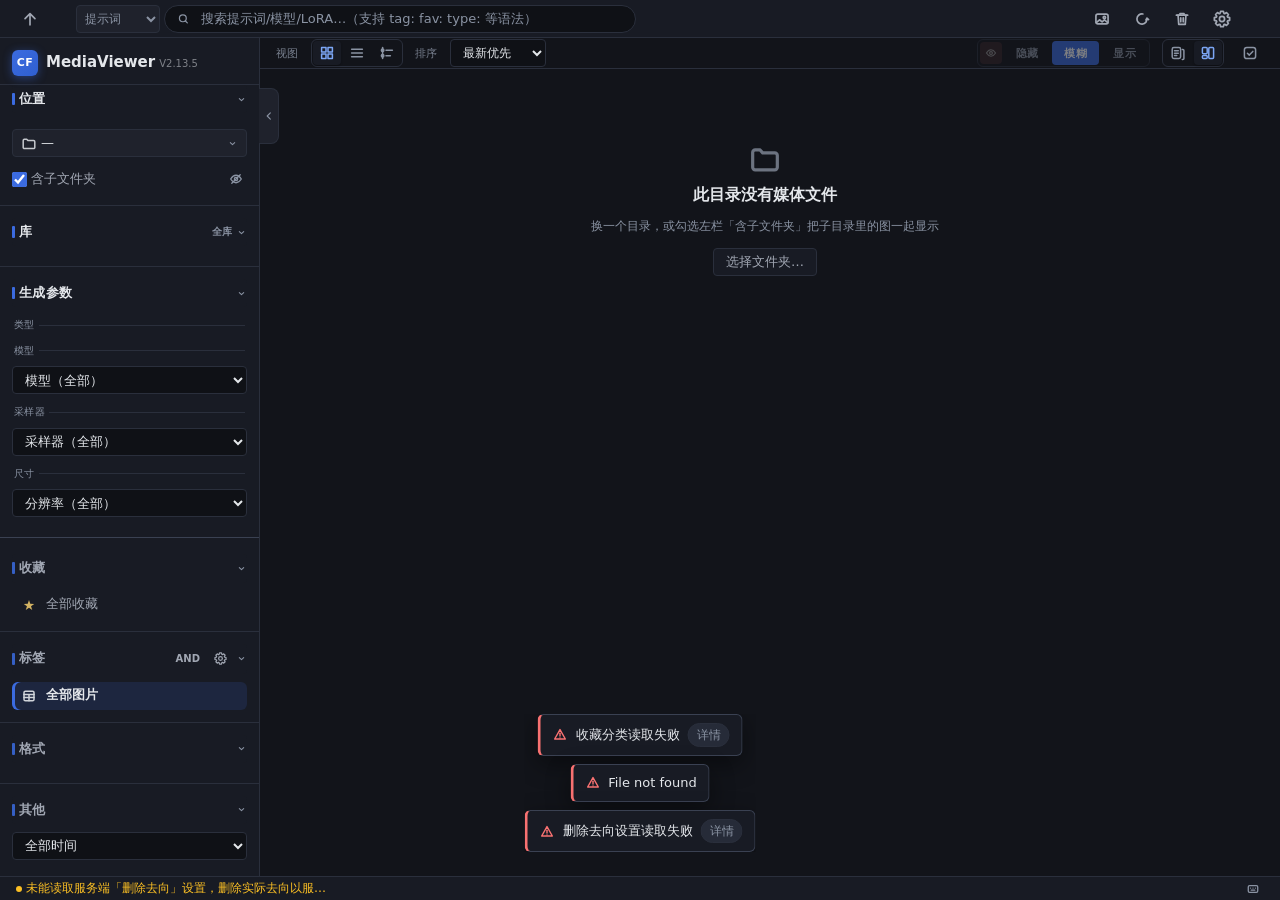
==== commit 8d24675a: "feat: 关于页嵌入 GitHub 入口，左栏标清「全库 / 当前目录」两套口径 关于页 - server.py 新增 ABOUT_LINKS（5 个枚举入口，接口只认 key、不接收任意 URL）" ====
--- a/frontend/index.html
+++ b/frontend/index.html
@@ -115,7 +115,7 @@
   <aside id="left">
     <div id="sideBrand"><span class="cube">CF</span><span class="nm">MediaViewer<span class="ver">V2.13.5</span></span></div>
     <div class="lsec grp-first grp-lead" id="posSec" data-grp="nav">
-      <h4><span>位置</span><span class="secar"></span></h4>
+      <h4><span>位置</span><span class="lh-note" id="posCnt"></span><span class="secar"></span></h4>
       <!-- A 方案（2026-10-07 · 用户要求）：位置区去重。
            原来这里有**两处都写着根目录名**（output）—— 上面 `#sideNav` 的根行、
            下面 `#rootBtn` 的按钮，加上顶栏面包屑共三处 ⇒ 用户反馈「一排好几个 output，
@@ -149,7 +149,12 @@
       </div>
     </div>
     <div class="lsec" id="libSec" data-grp="nav">
-      <h4><span>库</span><span class="secar"></span></h4>
+      <!-- 2026-11-16：标题右侧标「全库」—— 本区 6 个数字全部来自 /api/stats 的
+           nav_stats()（根目录含子目录的全局口径），**不随当前目录变化**。
+           下面「格式」区是当前结果集口径、会跟着目录变，两者紧邻容易被读成同一口径
+           （用户实测提问「切目录后库的数字不变」），所以在这里把口径写在明面上；
+           当前目录的张数改由「位置」区标题右侧承担（#posCnt）。 -->
+      <h4><span>库</span><span class="lh-note">全库</span><span class="secar"></span></h4>
       <div id="libNav"></div>
     </div>
     <div class="lsec" id="wfSec" data-grp="nav">
@@ -640,6 +645,24 @@
             <div class="set-row"><span>缩略图 / 查重（图片处理引擎）</span><b id="setPil">—</b></div>
             <div class="set-row"><span>ComfyUI 桥接</span><b id="setBridge">—</b></div>
           </div>
+        </section>
+        <section class="set-grp">
+          <div class="set-gl">项目</div>
+          <div class="about-repo">
+            <!-- 地址由 /api/sysinfo 的 links 回填（单一来源在 server.py），HTML 不写死 -->
+            <code class="about-url" id="setRepoUrl" title="">—</code>
+            <div class="about-acts">
+              <button class="sm" type="button" data-about-open="repo" disabled>在 GitHub 打开</button>
+              <button class="sm" type="button" data-about-copy="repo" disabled>复制地址</button>
+            </div>
+          </div>
+          <div class="about-links">
+            <button class="sm" type="button" data-about-open="releases" disabled>版本发布</button>
+            <button class="sm" type="button" data-about-open="issues" disabled>问题反馈</button>
+            <button class="sm" type="button" data-about-open="license" disabled>MIT 许可</button>
+            <button class="sm" type="button" data-about-open="notice" disabled>模型说明</button>
+          </div>
+          <div class="set-gh">桌面版交给系统默认浏览器打开；局域网访问只提供复制，不会在没人看着的电脑上弹窗。</div>
         </section>
         <section class="set-grp">
           <div class="set-gl">快捷键</div>
--- a/frontend/css/layout.css
+++ b/frontend/css/layout.css
@@ -525,6 +525,12 @@
    （原 cfg 档的 --tx3 / 2px 细条已随该组一并删除，本就无元素匹配。） */
 #left .lsec[data-grp="nav"] h4{color:var(--tx)}
 #left .lsec[data-grp="org"] h4::before{opacity:.85}
+/* 2026-11-16：分区标题右侧的「口径标注」——「库 · 全库」「位置 · 当前 N 项」。
+   标题 spans:first-child 已 flex:1 吃掉剩余宽度，标注必须 flex:none 不参与压缩；
+   空内容（顶层不显示当前目录数时）用 :empty 摘掉，免得白占一个 gap。 */
+#left h4 .lh-note{flex:none;font-size:var(--fs-micro);font-weight:var(--fw-semi);
+  color:var(--tx3);letter-spacing:0;white-space:nowrap;font-variant-numeric:var(--num)}
+#left h4 .lh-note:empty{display:none}
 /* V4 批次 4：折叠箭头改用图标槽（伪元素塞不进 svg） */
 #left h4 .secar{flex:none;color:var(--tx3);display:flex;align-items:center;justify-content:center;
   transition:transform var(--dur-fast) var(--ease-std)}
--- a/frontend/css/settings.css
+++ b/frontend/css/settings.css
@@ -334,3 +334,15 @@
 .lan-info .set-kv code{word-break:break-all;white-space:normal;overflow:visible;
   text-overflow:clip;height:auto;min-height:var(--h-ctl-sm);
   padding:calc(2px*var(--fsx)) var(--sp-2);line-height:1.5}
+
+/* ---- 关于页 · 项目入口（2026-11-16）----
+   地址要能整串看清、又受窄抽屉约束：等宽小字 + 单行省略，title 给完整地址，
+   需要时点「复制地址」。按钮组允许换行，窄屏不会挤成一列。 */
+.about-repo{display:flex;flex-direction:column;gap:var(--sp-2);
+  padding:var(--sp-2) var(--sp-3);background:var(--panel2);
+  border:1px solid var(--border);border-radius:var(--r-lg)}
+.about-url{font-family:var(--mono);font-size:var(--fs-meta);color:var(--code-tx);
+  overflow:hidden;text-overflow:ellipsis;white-space:nowrap;
+  user-select:all;-webkit-user-select:all}
+.about-acts,.about-links{display:flex;flex-wrap:wrap;gap:var(--sp-2)}
+.about-links{margin-top:var(--sp-2)}
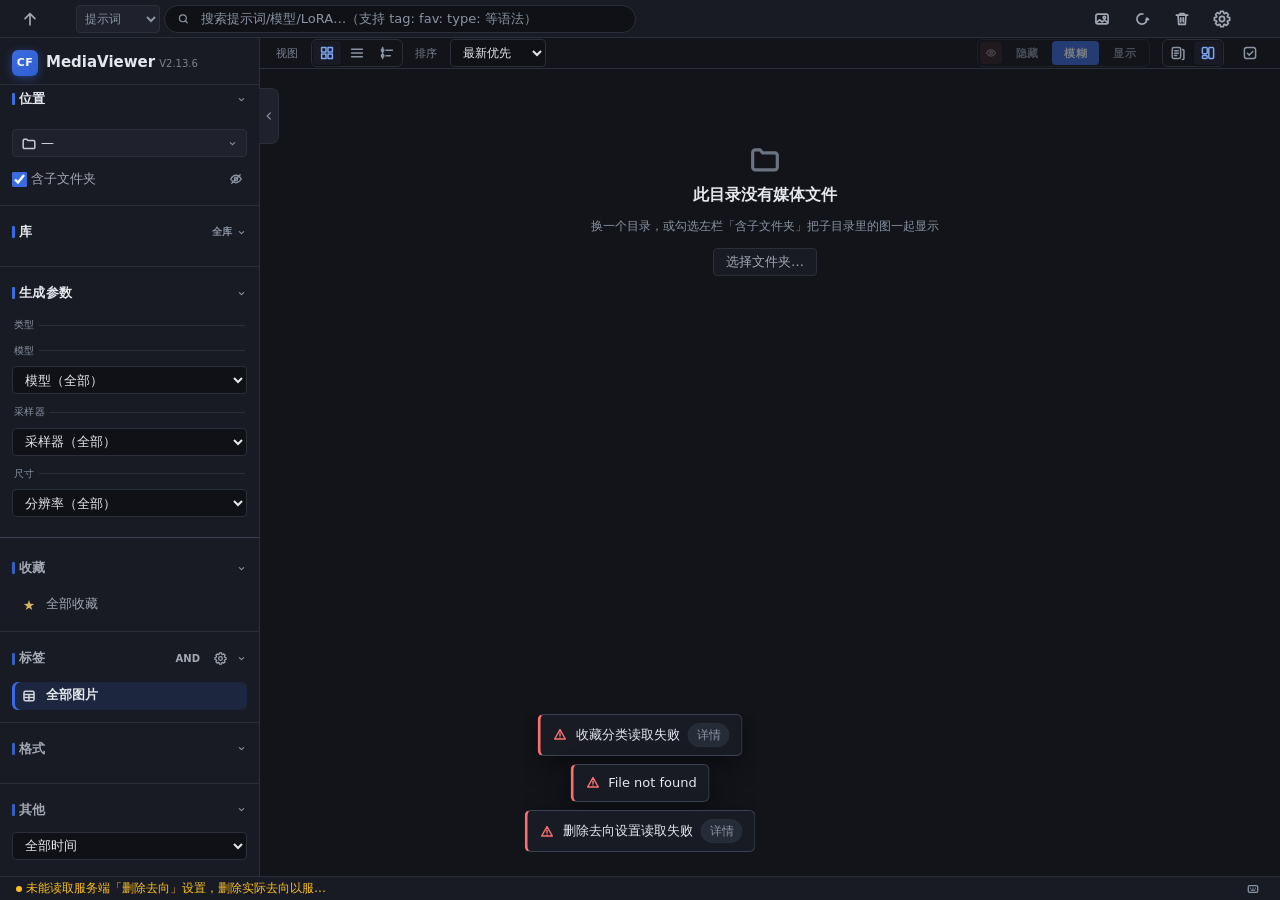
==== commit a1ac7d1f: "release: V2.13.6 桌面版发版（五批解析器修复 + 标签建议 51→179） - 版本号六处 2.13.5 → 2.13.6（server.py / index.html×3 / Car" ====
--- a/frontend/index.html
+++ b/frontend/index.html
@@ -3,7 +3,7 @@
 <head>
 <meta charset="utf-8">
 <meta name="viewport" content="width=device-width,initial-scale=1">
-<title>ComfyUI Media Viewer V2.13.5</title>
+<title>ComfyUI Media Viewer V2.13.6</title>
 <link rel="icon" href="data:,">
   <link rel="stylesheet" href="css/tokens.css">
   <link rel="stylesheet" href="css/base.css">
@@ -25,7 +25,7 @@
 <body class="standard">
 <!-- Tauri 桌面模式：自定义标题栏（融入 UI 的暗色顶栏 + 三个窗口按钮）。仅在 Tauri 内显示，浏览器里隐藏。 -->
 <div id="tauri-bar" hidden>
-  <div class="tb-brand"><span class="tb-cube">CF</span><span class="tb-name">MediaViewer<span class="tb-ver">V2.13.5</span></span></div>
+  <div class="tb-brand"><span class="tb-cube">CF</span><span class="tb-name">MediaViewer<span class="tb-ver">V2.13.6</span></span></div>
   <div class="tb-spacer"></div>
   <div class="tb-ctrls">
     <button class="tb-btn tb-min" data-act="minimize" data-tip="最小化" aria-label="最小化">
@@ -113,7 +113,7 @@
 <div id="navBack"></div>
 <div id="main">
   <aside id="left">
-    <div id="sideBrand"><span class="cube">CF</span><span class="nm">MediaViewer<span class="ver">V2.13.5</span></span></div>
+    <div id="sideBrand"><span class="cube">CF</span><span class="nm">MediaViewer<span class="ver">V2.13.6</span></span></div>
     <div class="lsec grp-first grp-lead" id="posSec" data-grp="nav">
       <h4><span>位置</span><span class="lh-note" id="posCnt"></span><span class="secar"></span></h4>
       <!-- A 方案（2026-10-07 · 用户要求）：位置区去重。
@@ -653,16 +653,8 @@
             <code class="about-url" id="setRepoUrl" title="">—</code>
             <div class="about-acts">
               <button class="sm" type="button" data-about-open="repo" disabled>在 GitHub 打开</button>
-              <button class="sm" type="button" data-about-copy="repo" disabled>复制地址</button>
             </div>
           </div>
-          <div class="about-links">
-            <button class="sm" type="button" data-about-open="releases" disabled>版本发布</button>
-            <button class="sm" type="button" data-about-open="issues" disabled>问题反馈</button>
-            <button class="sm" type="button" data-about-open="license" disabled>MIT 许可</button>
-            <button class="sm" type="button" data-about-open="notice" disabled>模型说明</button>
-          </div>
-          <div class="set-gh">桌面版交给系统默认浏览器打开；局域网访问只提供复制，不会在没人看着的电脑上弹窗。</div>
         </section>
         <section class="set-grp">
           <div class="set-gl">快捷键</div>
--- a/frontend/css/settings.css
+++ b/frontend/css/settings.css
@@ -336,13 +336,13 @@
   padding:calc(2px*var(--fsx)) var(--sp-2);line-height:1.5}
 
 /* ---- 关于页 · 项目入口（2026-11-16）----
-   地址要能整串看清、又受窄抽屉约束：等宽小字 + 单行省略，title 给完整地址，
-   需要时点「复制地址」。按钮组允许换行，窄屏不会挤成一列。 */
+   只留仓库地址 + 一个「在 GitHub 打开」。地址要能整串看清、又受窄抽屉约束：
+   等宽小字 + 单行省略，title 给完整地址；地址本身可整段选中复制，所以不再设
+   独立的「复制地址」按钮。 */
 .about-repo{display:flex;flex-direction:column;gap:var(--sp-2);
   padding:var(--sp-2) var(--sp-3);background:var(--panel2);
   border:1px solid var(--border);border-radius:var(--r-lg)}
 .about-url{font-family:var(--mono);font-size:var(--fs-meta);color:var(--code-tx);
   overflow:hidden;text-overflow:ellipsis;white-space:nowrap;
   user-select:all;-webkit-user-select:all}
-.about-acts,.about-links{display:flex;flex-wrap:wrap;gap:var(--sp-2)}
-.about-links{margin-top:var(--sp-2)}
+.about-acts{display:flex;flex-wrap:wrap;gap:var(--sp-2)}
